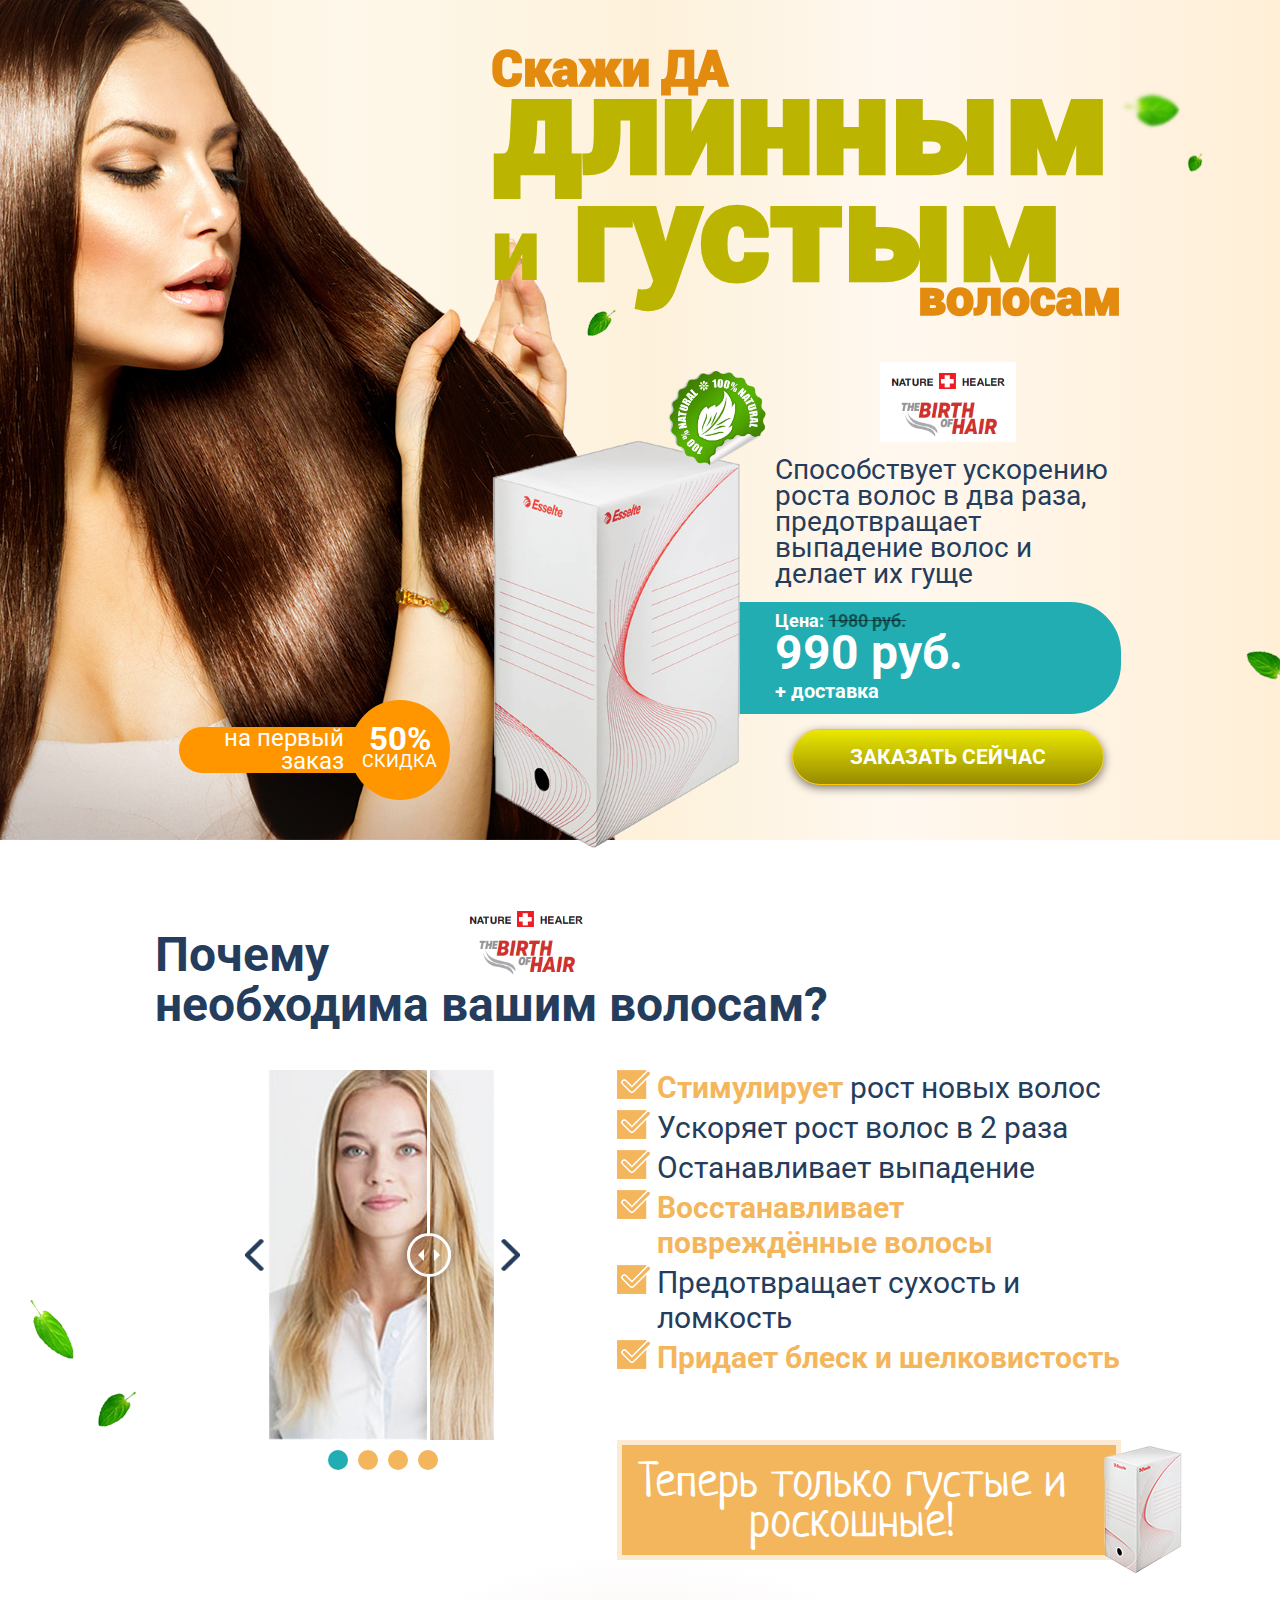
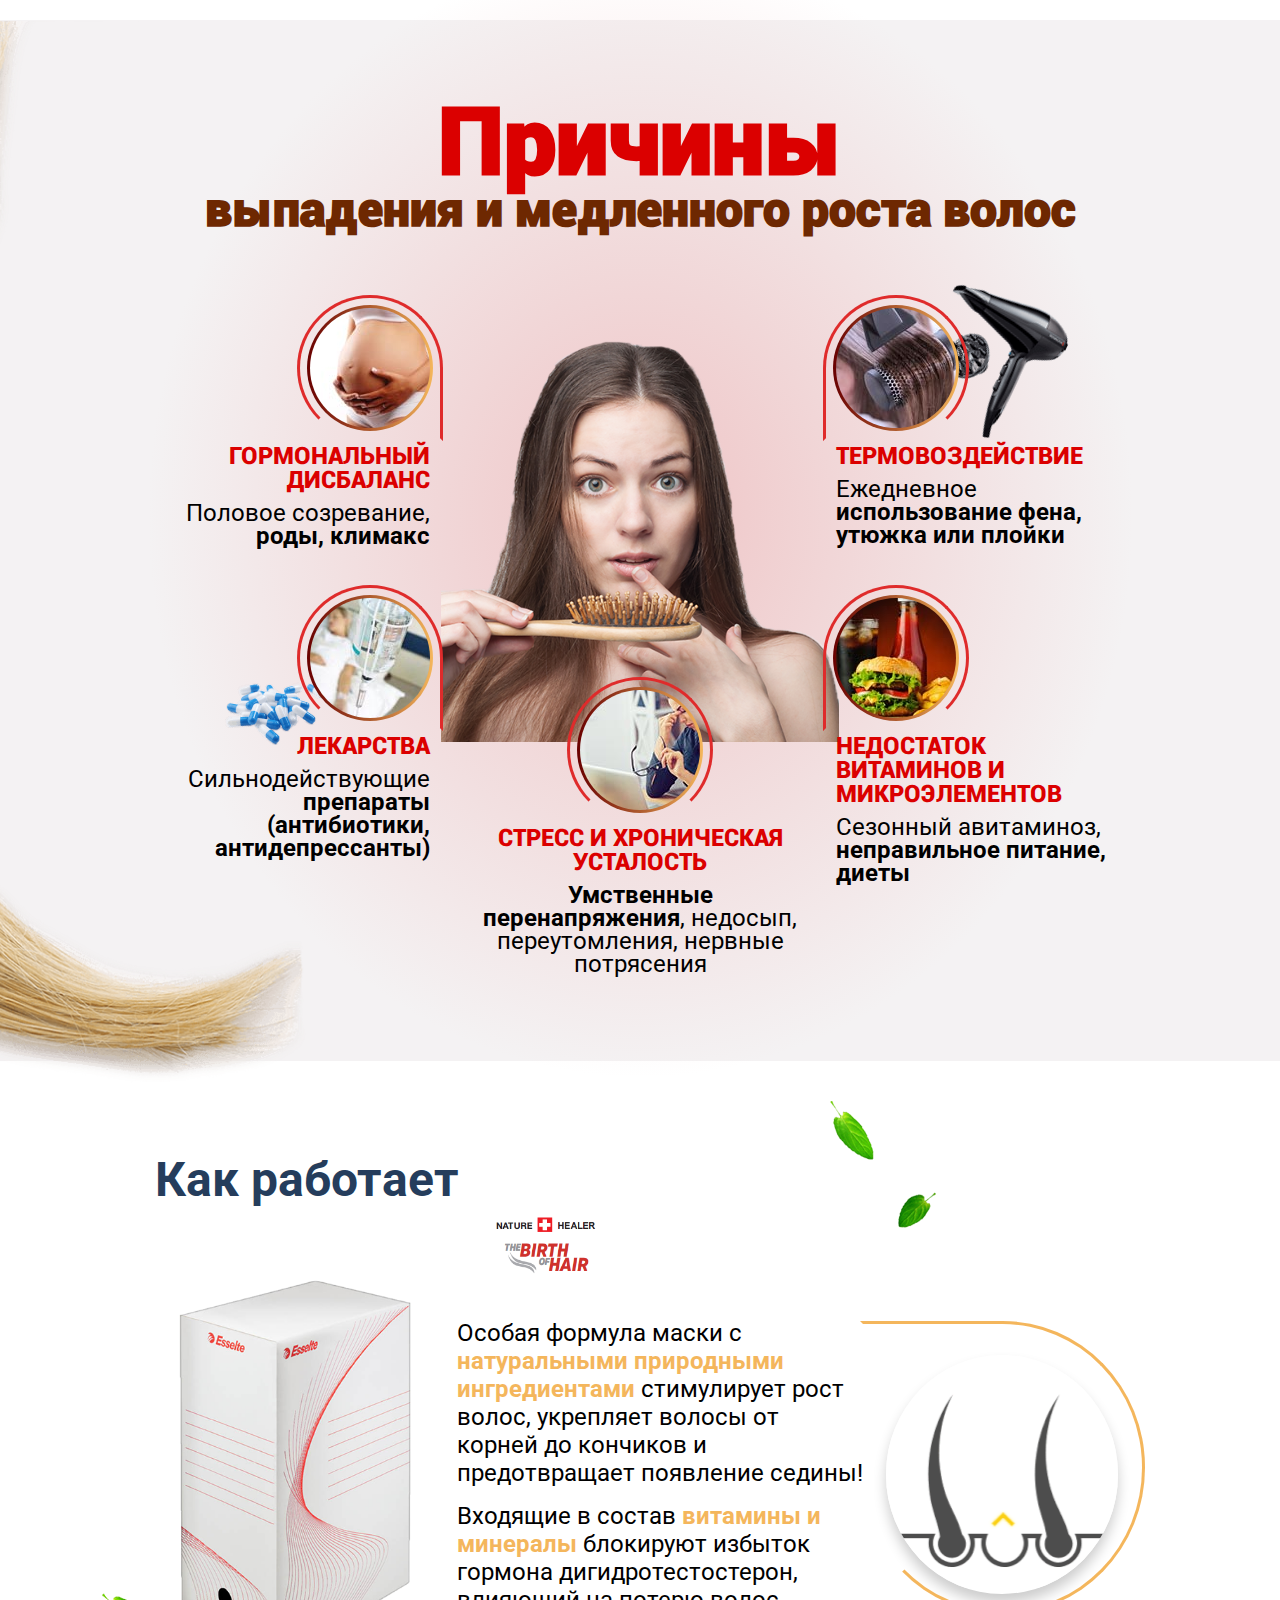
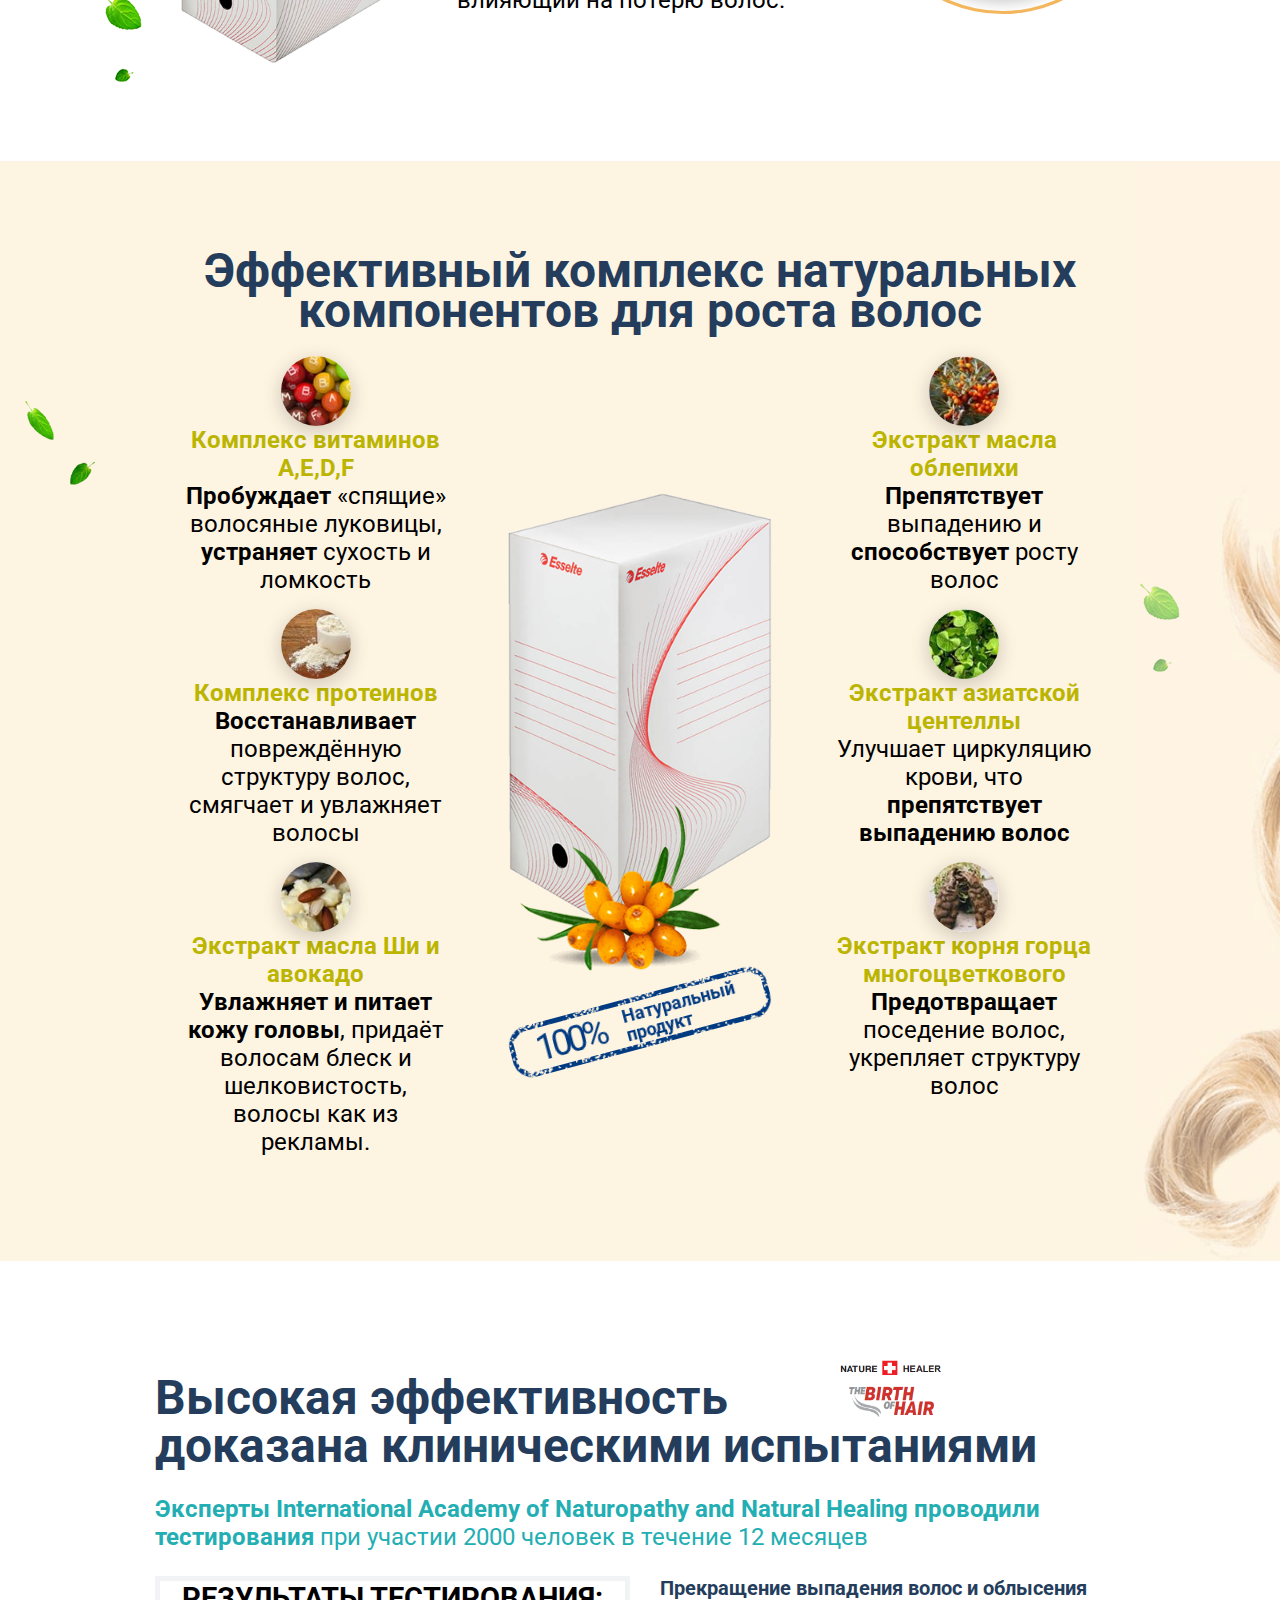
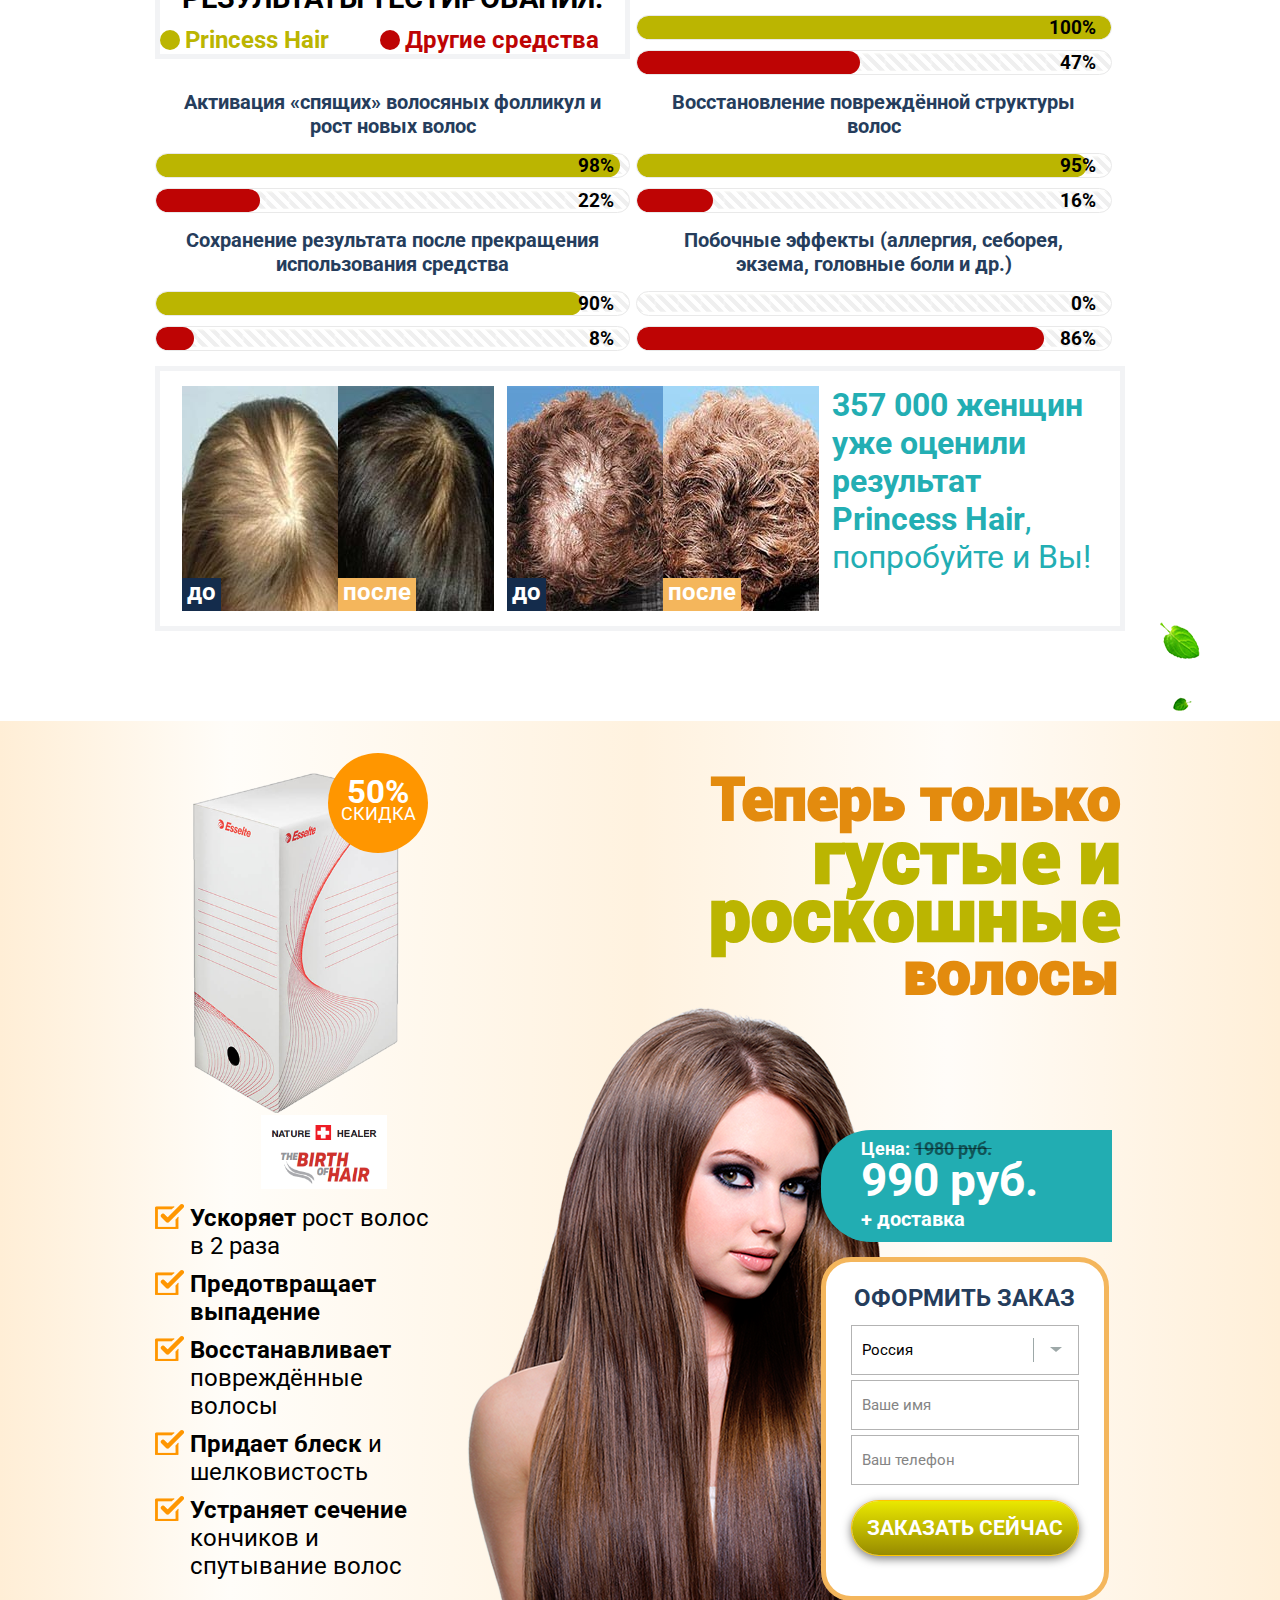
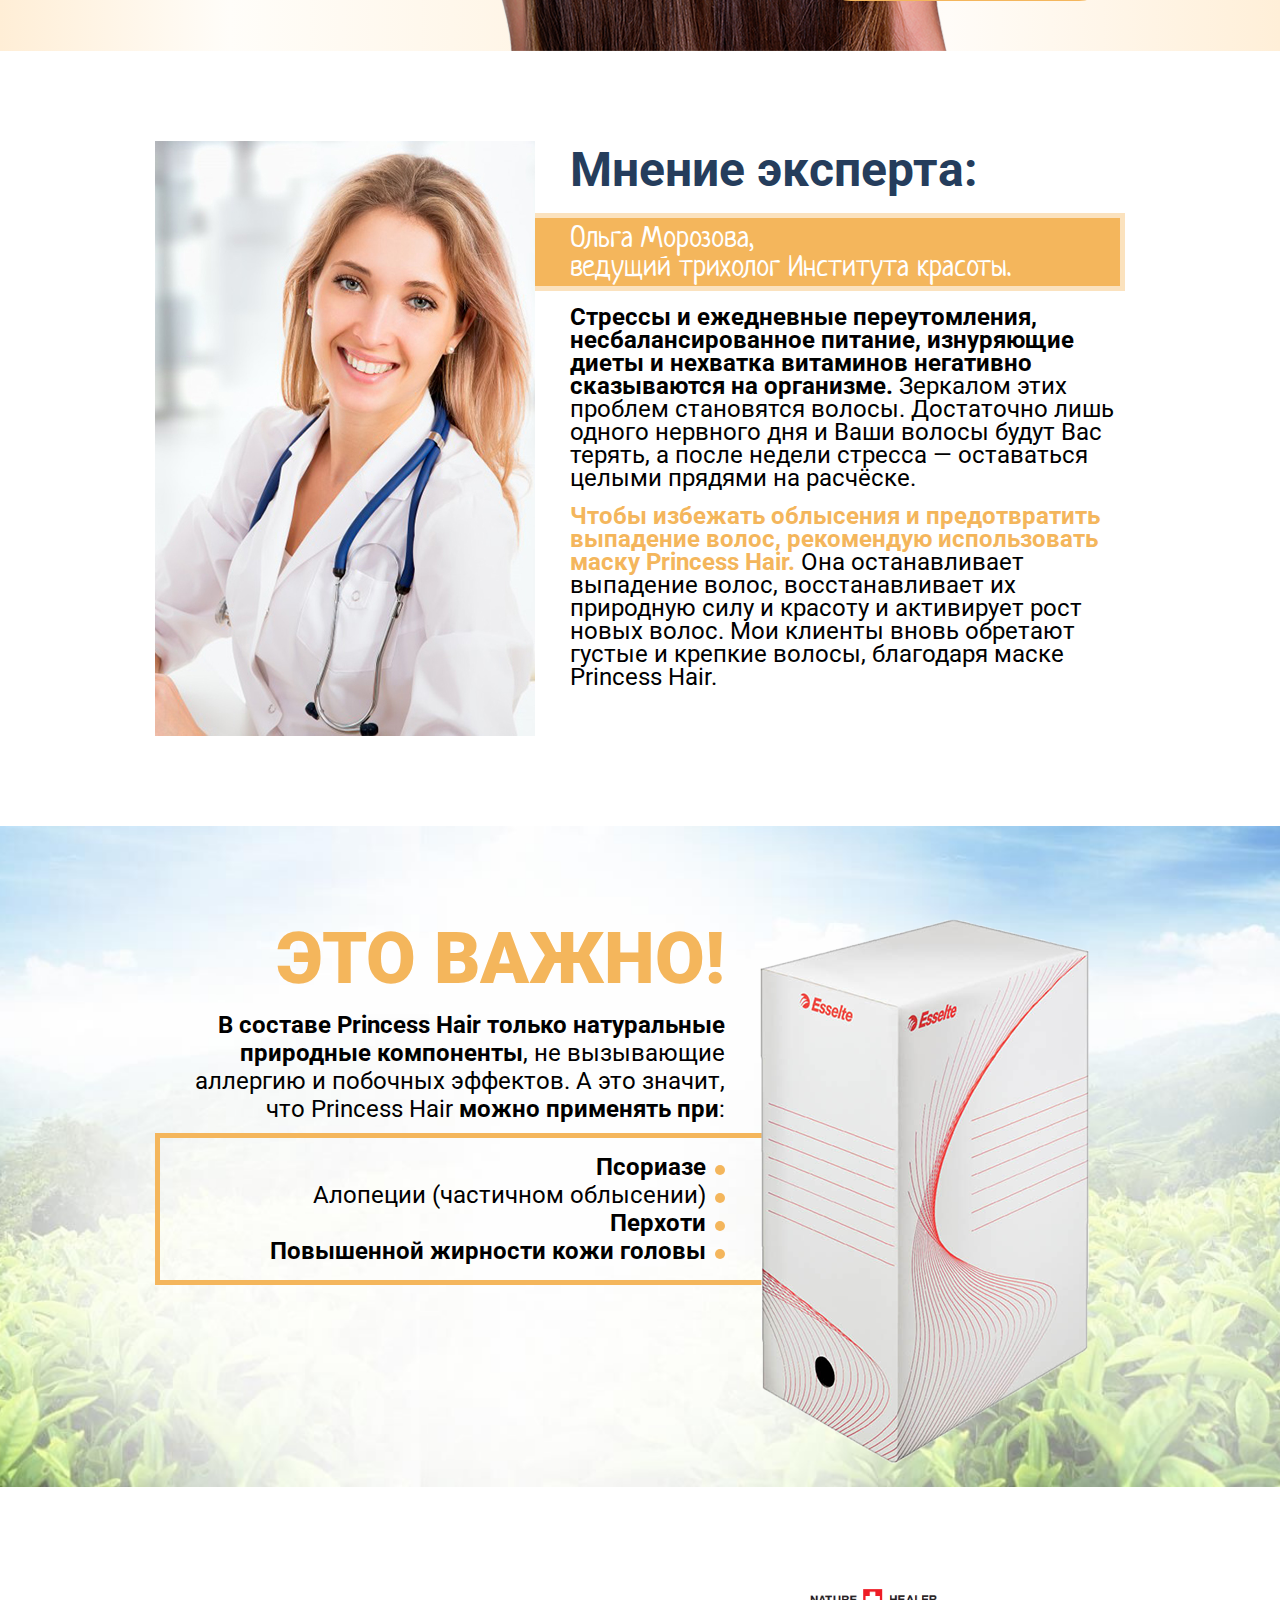
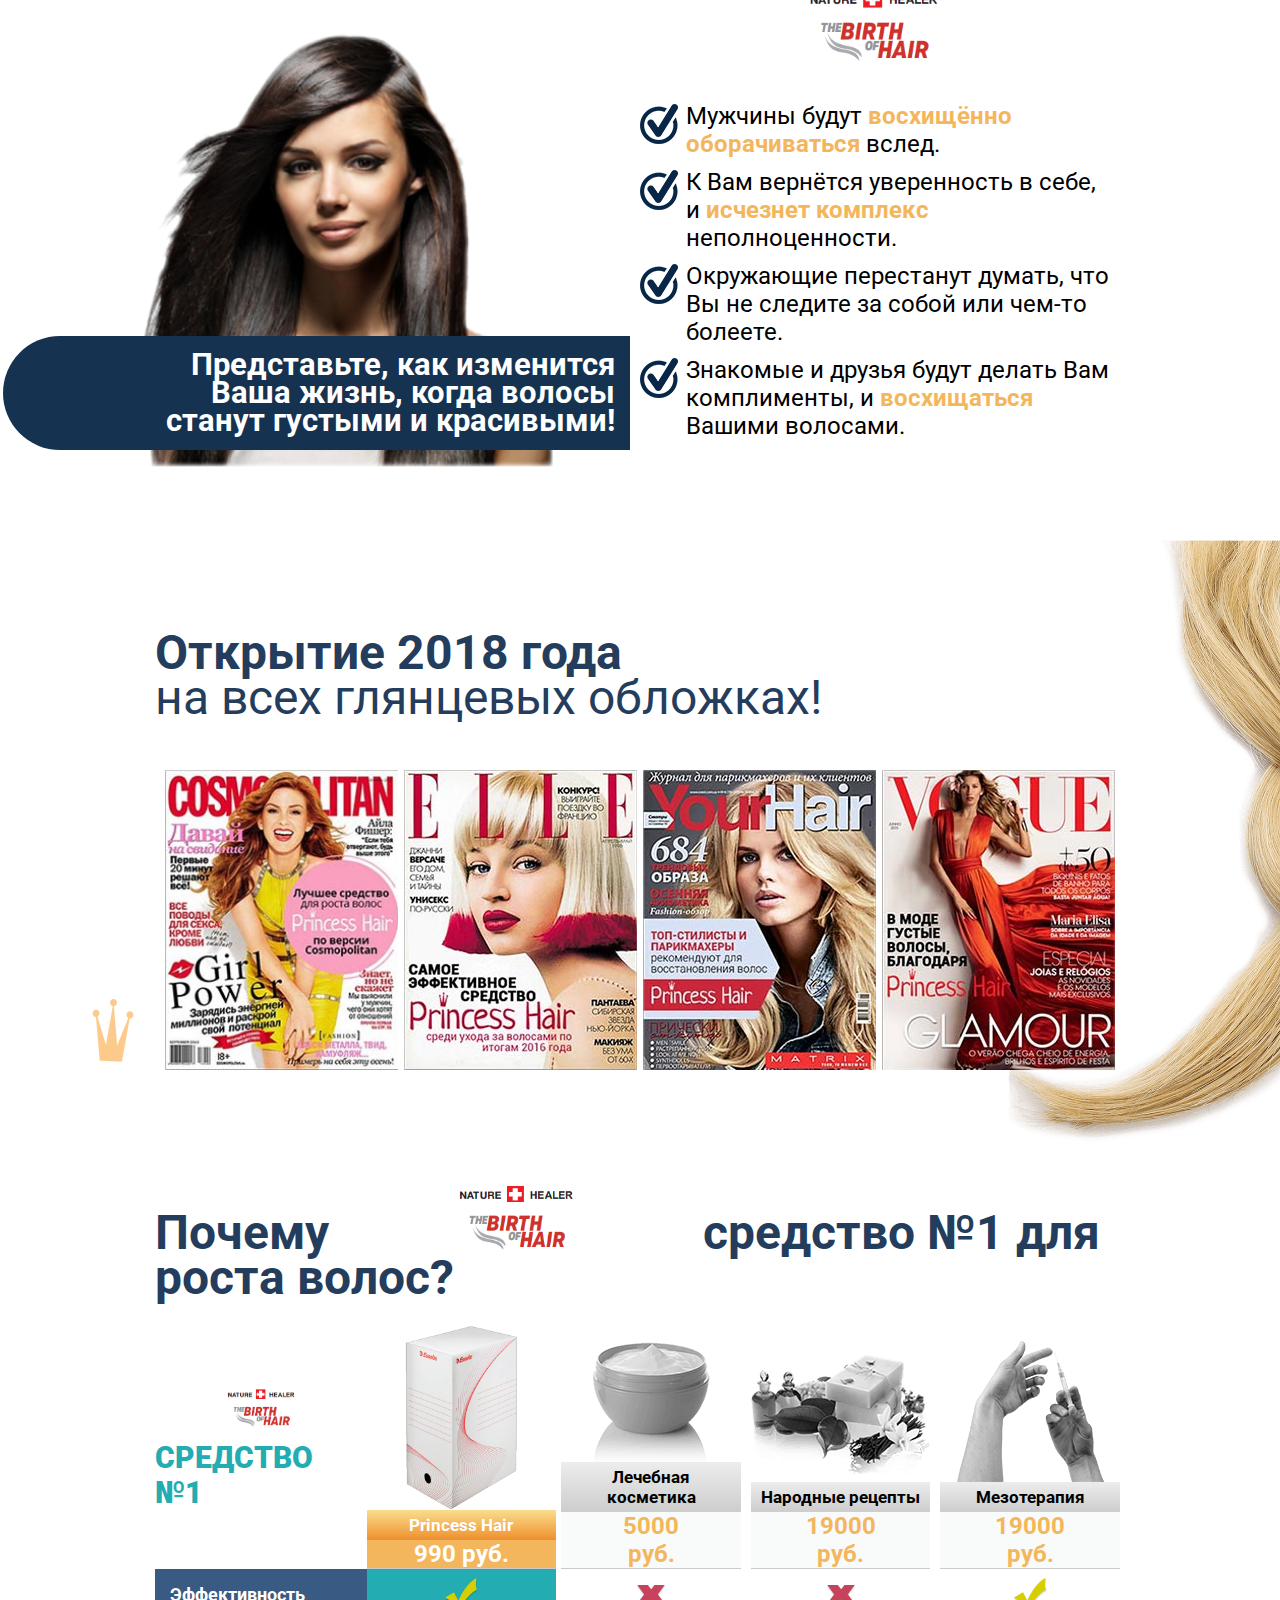
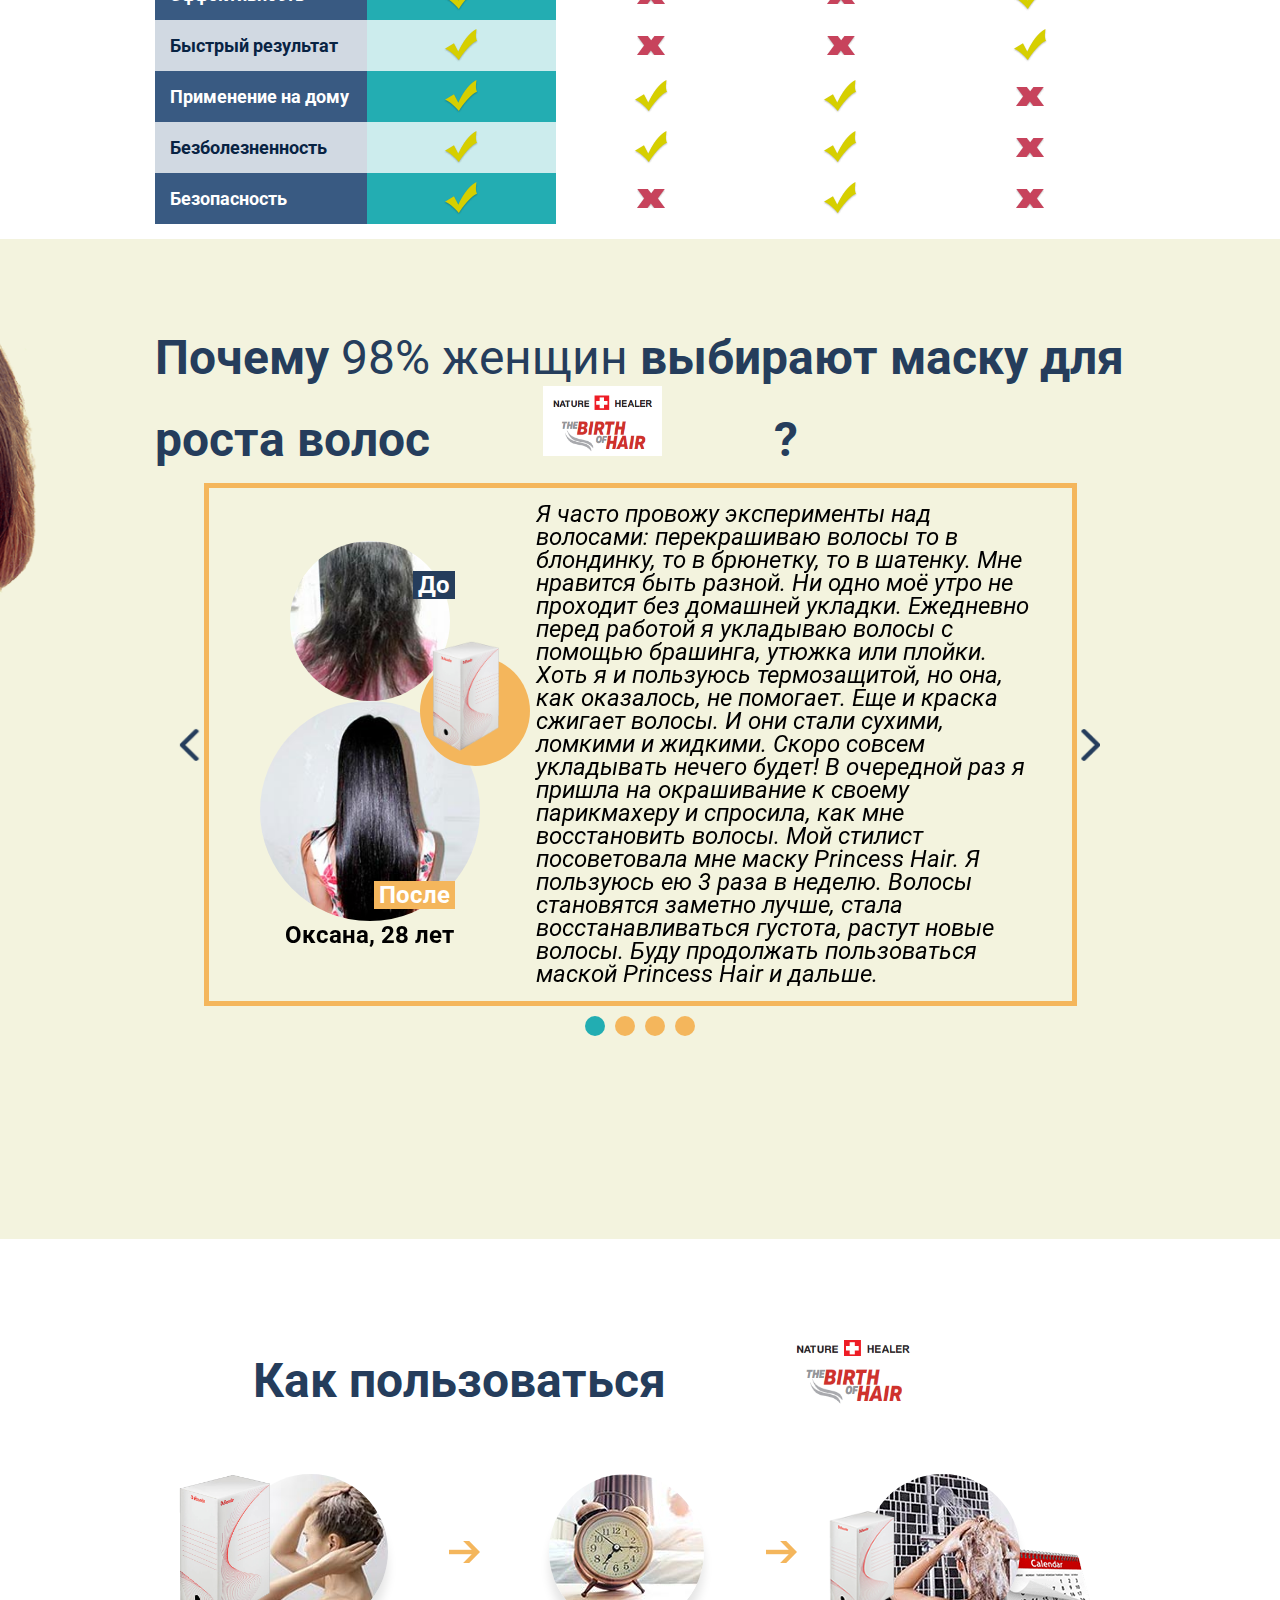
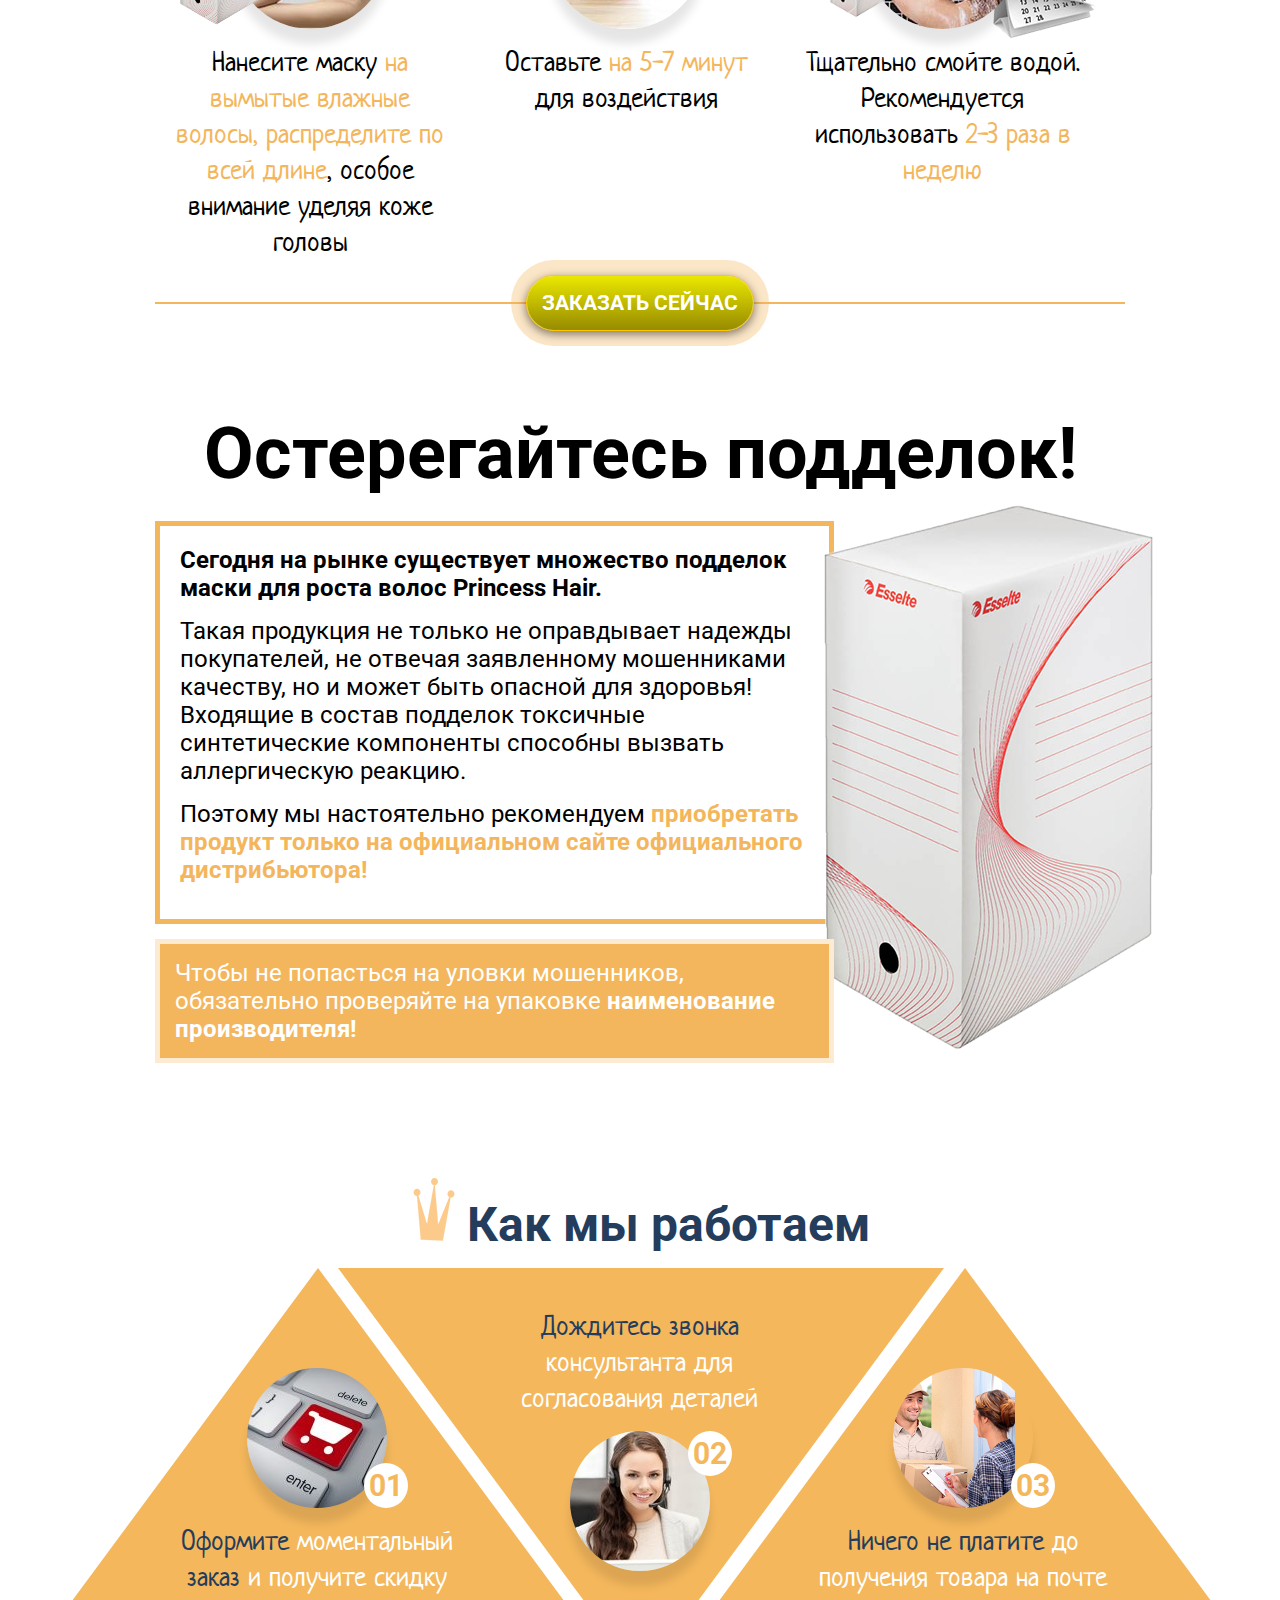
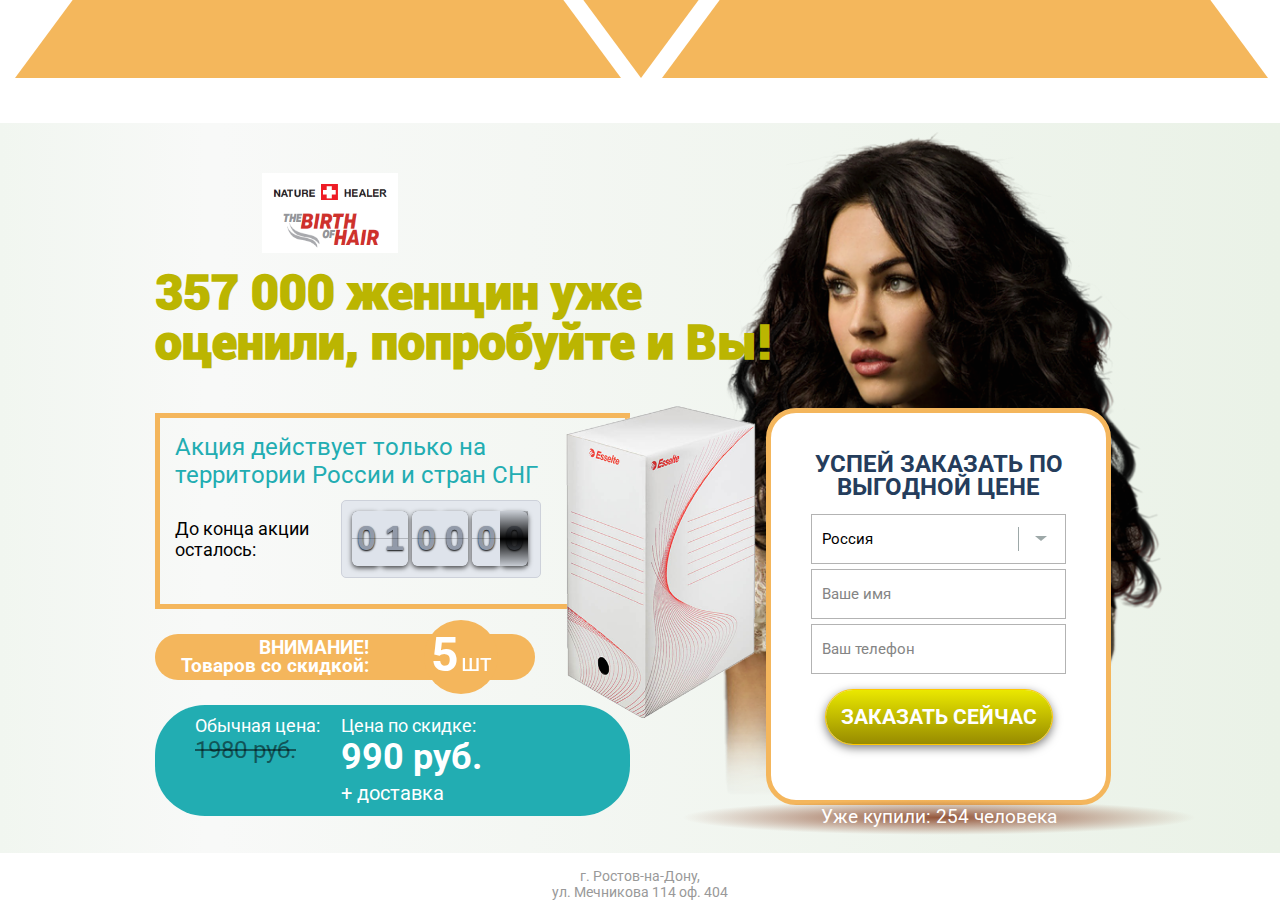
==== index.html @ d99d7c0c "initial structure" ====
<!DOCTYPE html>
<html dir="ltr">

<head>
	
	<meta charset="utf-8" />
	<meta content="width=device-width, initial-scale=1, maximum-scale=1" name="viewport" />
	<title>Princess Hair</title>
	<link href="https://fonts.googleapis.com/css?family=Neucha|Roboto:400,400i,700,900" rel="stylesheet">
	<link rel="stylesheet" href="css/jquery.bxslider.min.css">
	<link rel="stylesheet" href="css/twentytwenty.css">
	<link rel="stylesheet" href="css/flipclock.css">
	<link rel="stylesheet" href="css/main.css">
	<link rel="stylesheet" href="css/media.css">
	<script>window.jQuery || document.write('<script src="http://ajax.googleapis.com/ajax/libs/jquery/2.1.4/jquery.min.js"><\/script>')</script>
<script>window.jQuery || document.write('<script src="ajax/jQuery/jquery-2.1.4.min.js"><\/script>')</script>

<script src="index.html"></script>
<script src="js/phone-codes.js"></script>
<script src="js/jquery.mask.min.js"></script>
<script src="js/common_new.js"></script>
<script> var site_title = "Маска для волос Princess Hair"</script>	<script src="js/jquery.event.move.js"></script>
	<script src="js/jquery.twentytwenty.js"></script>
	<script src="js/jquery.bxslider.min.js"></script>
	<script src="js/flipclock.min.js"></script>
	<script src="js/main.js"></script>
	<style>
		.js_errorMessage {
			z-index: 10000;
		}
	</style>
</head>

<body>
		<script>$(document).ready(function(){def_click("RU");})</script>
	<main class="s__main">
		<section class="section_1">
			<div class="wrapper">
				<div class="woman"><img src="img/section_1_woman.png" alt=""></div>
				<div class="block_1">
					<div class="sale_wrap">
						<div class="sale">
							<span>на первый заказ</span>
							<span><span><b>50%</b> Скидка</span></span>
						</div>
					</div>
				</div>
				<div class="block_2">
					<div class="title">
						<span class="orange_over">Скажи ДА</span>
						<span class="middle">длинным <small>и</small> густым</span>
						<span class="orange_under">волосам</span>
					</div>
					<div class="data">
						<div class="prod">
							<img src=" img/section_1_stamp.png" alt="" class="stamp">
							<img src=" img/prod.png" alt="">
						</div>
						<div class="offer">
							<div class="logo"></div>
							<p>
								Способствует ускорению роста волос в два раза, предотвращает выпадение волос и делает их гуще
							</p>
							<div class="price_wrap">
								<div class="old_price"><span>Цена:</span> <span class="cost js_old_price_curs"></span></div>
								<div class="price">
									<div class="js_new_price_curs"></div>
								</div>
								<span class="delivery">+ доставка</span>
							</div>
							<button class="toform order_button">
       <span>заказать сейчас</span>
      </button>
						</div>
					</div>
				</div>
				<img src=" img/leaves_1.png" alt="" class="leaves_1">
				<img src=" img/leaves_2.png" alt="" class="leaves_2">
				<img src=" img/leaves_3.png" alt="" class="leaves_3">
				<img src=" img/leaves_4.png" alt="" class="leaves_4">
			</div>
		</section>
		<section class="section_2">
			<div class="wrapper">
				<div class="title">
					Почему <span class="logo"></span> необходима вашим волосам?
				</div>
				<div class="block_1">
					<ul class="bxslider_3">
						<li id="slide_1">
							<img src=" img/section_2_before_1.jpg" alt="">
							<img src=" img/section_2_after_1.jpg" alt="">
						</li>
						<li id="slide_2">
							<img src=" img/section_2_before_2.jpg" alt="">
							<img src=" img/section_2_after_2.jpg" alt="">
						</li>
						<li id="slide_3">
							<img src=" img/section_2_before_3.jpg" alt="">
							<img src=" img/section_2_after_3.jpg" alt="">
						</li>
						<li id="slide_4">
							<img src=" img/section_2_before_4.jpg" alt="">
							<img src=" img/section_2_after_4.jpg" alt="">
						</li>
					</ul>
				</div>
				<div class="block_2">
					<ul>
						<li><b>Стимулирует</b> рост новых волос</li>
						<li>Ускоряет рост волос в 2 раза</li>
						<li>Останавливает выпадение</li>
						<li><b>Восстанавливает повреждённые волосы</b></li>
						<li>Предотвращает сухость и ломкость</li>
						<li><b>Придает блеск и шелковистость</b></li>
					</ul>
					<div class="notice">
						<p>Теперь только густые и роскошные!</p>
						<img src=" img/prod_single.png" alt="">
					</div>
				</div>
				<img src=" img/leaves_4.png" alt="" class="leaves_5">
			</div>
		</section>
		<section class="section_3">
			<div class="wrapper">
				<div class="title">
					<span>Причины</span>
					<p>выпадения и медленного роста волос</p>
				</div>
				<div class="block_1">
					<ul>
						<li class="reason_1">
							<div class="img_wrap">
								<span>
								<img src=" img/section_3_item_1.jpg" alt="">
							</span>
							</div>
							<div class="title">
								Гормональный дисбаланс
							</div>
							<p>Половое созревание, <b>роды, климакс</b></p>
						</li>
						<li class="reason_2">
							<div class="img_wrap">
								<span>
								<img src=" img/section_3_item_2.jpg" alt="">
							</span>
							</div>
							<div class="title">
								Термовоздействие
							</div>
							<p>Ежедневное <b>использование фена, утюжка или плойки</b></p>
						</li>
						<li class="reason_3">
							<div class="img_wrap">
								<span>
								<img src=" img/section_3_item_3.jpg" alt="">
							</span>
							</div>
							<div class="title">
								Лекарства
							</div>
							<p>Сильнодействующие <b>препараты (антибиотики, антидепрессанты)</b></p>
						</li>
						<li class="reason_4">
							<div class="img_wrap">
								<span>
								<img src=" img/section_3_item_4.jpg" alt="">
							</span>
							</div>
							<div class="title">
								Недостаток витаминов и микроэлементов
							</div>
							<p>
								Сезонный авитаминоз, <b>неправильное питание, диеты</b>
							</p>
						</li>
						<li class="reason_5">
							<div class="img_wrap">
								<span>
								<img src=" img/section_3_item_5.jpg" alt="">
							</span>
							</div>
							<div class="title">
								Стресс и хроническая усталость
							</div>
							<p><b>Умственные перенапряжения</b>, недосып, переутомления, нервные потрясения</p>
						</li>
					</ul>
					<div class="woman">
						<img src=" img/section_3_woman.png" alt="">
					</div>
					<img src=" img/section_3_hairdryer.png" alt="" class="decor_hairdryer">
					<img src=" img/section_3_capsule.png" alt="" class="decor_capsule">
				</div>
				<img src=" img/section_3_hair.png" alt="" class="decor_hair">
			</div>
		</section>
		<section class="section_4">
			<div class="wrapper">
				<div class="title">
					<p>Как работает</p>
					<span class="logo"></span>
				</div>
				<div class="block_1">
					<div class="prod"><img src=" img/prod.png" alt=""></div>
				</div>
				<div class="block_2">
					<p>
						Особая формула маски с
						<b>натуральными природными ингредиентами</b> стимулирует рост волос, укрепляет волосы от корней до кончиков и предотвращает появление седины!
					</p>
					<p>
						Входящие в состав
						<b>витамины и минералы</b> блокируют избыток гормона дигидротестостерон, влияющий на потерю волос.
					</p>
				</div>
				<div class="block_3">
					<div class="media_wrap">
						<span>
						<img src=" img/section_4_hair_grow.gif" alt="">
					</span>
					</div>
				</div>
				<img src=" img/leaves_5.png" alt="" class="leaves_6">
				<img src=" img/leaves_4.png" alt="" class="leaves_7">
			</div>
		</section>
		<section class="section_5">
			<div class="wrapper">
				<div class="title">
					Эффективный комплекс натуральных компонентов для роста волос
				</div>
				<div class="block_1">
					<ul>
						<li>
							<div class="media"><img src=" img/section_5_item_1.jpg" alt=""></div>
							<div class="data">
								<div class="title">Комплекс витаминов A,E,D,F</div>
								<p>
									<b>Пробуждает</b> «спящие» волосяные луковицы, <b>устраняет</b> сухость и ломкость
								</p>
							</div>
						</li>
						<li>
							<div class="media"><img src=" img/section_5_item_4.jpg" alt=""></div>
							<div class="data">
								<div class="title">Экстракт масла облепихи</div>
								<p>
									<b>Препятствует</b> выпадению и <b>способствует</b> росту волос
								</p>
							</div>
						</li>
						<!--<li>
      <div class="media"><img src="dis/img/section_5_item_5.jpg" alt=""></div>
      <div class="data">
       <div class="title">Экстракт лигустикума сычуаньского</div>
       <p><b>Стимулирует</b> кровообращение кожи головы, <b>ускоряет</b> рост волос</p>
      </div>
     </li>-->
						<li>
							<div class="media"><img src=" img/section_5_item_7.jpg" alt=""></div>
							<div class="data">
								<div class="title">Комплекс протеинов</div>
								<p><b>Восстанавливает</b> повреждённую структуру волос, смягчает и увлажняет волосы</p>
							</div>
						</li>
						<li>
							<div class="media"><img src=" img/section_5_item_3.jpg" alt=""></div>
							<div class="data">
								<div class="title">Экстракт азиатской центеллы</div>
								<p>
									Улучшает циркуляцию крови, что <b>препятствует выпадению волос</b>
								</p>
							</div>
						</li>
						<li>
							<div class="media"><img src=" img/section_5_item_6.jpg" alt=""></div>
							<div class="data">
								<div class="title">Экстракт масла Ши и авокадо</div>
								<p>
									<b>Увлажняет и питает кожу головы</b>, придаёт волосам блеск и шелковистость, волосы как из рекламы.
								</p>
							</div>
						</li>
						<li>
							<div class="media"><img src=" img/section_5_item_2.jpg" alt=""></div>
							<div class="data">
								<div class="title">Экстракт корня горца многоцветкового</div>
								<p>
									<b>Предотвращает</b> поседение волос, укрепляет структуру волос
								</p>
							</div>
						</li>
						<li>
							<div class="prod">
								<img src=" img/prod.png" alt="">
								<div class="prod_item">
									<img src=" img/section_5_prod_item.png" alt="">
								</div>
							</div>
							<div class="stamp">
								<div class="data">
									<div class="sec_1">
										100%
									</div>
									<div class="sec_2">
										Натуральный продукт
									</div>
								</div>
							</div>
						</li>
					</ul>
				</div>
				<img src=" img/leaves_4.png" alt="" class="leaves_8">
				<img src=" img/leaves_5.png" alt="" class="leaves_9">
				<img src=" img/section_5_hair.jpg" alt="" class="decor_hair">
			</div>
		</section>
		<section class="section_6">
			<div class="wrapper">
				<div class="title web">
					<h2>
						Высокая эффективность <span class="logo"></span> доказана клиническими испытаниями
					</h2>
					<p>
						<b>Эксперты International Academy of Naturopathy and Natural Healing проводили тестирования</b> при участии 2000 человек в течение 12 месяцев
					</p>
				</div>
				<div class="title wap">
					<h2>
						<b>Почему</b> 98% женщин <b>выбирают</b> <span class="logo"></span>
					</h2>
					<p>
						<b>Результаты роста длинны волос и увеличения общего объема</b> у женщин принимавших участие в исследовании
					</p>
				</div>
				<ul class="result">
					<li class="title">
						<div class="title">Результаты тестирования:</div>
						<span class="green">Princess Hair</span>
						<span class="red">Другие средства</span>
					</li>
					<li>
						<div class="title">
							Прекращение выпадения волос и облысения
						</div>
						<div class="green_line">
							<span class="value">100%</span>
						</div>
						<div class="red_line">
							<span class="value">47%</span>
						</div>
					</li>
					<li>
						<div class="title">
							Активация «спящих» волосяных фолликул и рост новых волос
						</div>
						<div class="green_line">
							<span class="value">98%</span>
						</div>
						<div class="red_line">
							<span class="value">22%</span>
						</div>
					</li>
					<li>
						<div class="title">
							Восстановление повреждённой структуры волос
						</div>
						<div class="green_line">
							<span class="value">95%</span>
						</div>
						<div class="red_line">
							<span class="value">16%</span>
						</div>
					</li>
					<li>
						<div class="title">
							Сохранение результата после прекращения использования средства
						</div>
						<div class="green_line">
							<span class="value">90%</span>
						</div>
						<div class="red_line">
							<span class="value">8%</span>
						</div>
					</li>
					<li>
						<div class="title">
							Побочные эффекты (аллергия, себорея, экзема, головные боли и др.)
						</div>
						<div class="green_line">
							<span class="value">0%</span>
						</div>
						<div class="red_line">
							<span class="value">86%</span>
						</div>
					</li>
				</ul>
				<div class="review">
					<ul class="bxslider">
						<li class="rev_1">
							<div class="sec_before">
								<img src=" img/section_6_rev_1_before.jpg" alt="">
								<span>до</span>
							</div>
							<div class="sec_after">
								<img src=" img/section_6_rev_1_after.jpg" alt="">
								<span>после</span>
							</div>
						</li>
						<li class="rev_2">
							<div class="sec_before">
								<img src=" img/section_6_rev_2_before.jpg" alt="">
								<span>до</span>
							</div>
							<div class="sec_after">
								<img src=" img/section_6_rev_2_after.jpg" alt="">
								<span>после</span>
							</div>
						</li>
					</ul>
					<div class="notice"><b>357 000 женщин уже оценили результат Princess Hair</b>, попробуйте и Вы!</div>
					<img src=" img/leaves_5.png" alt="" class="leaves_10">
				</div>
			</div>
		</section>
		<section class="section_7">
			<div class="wrapper">
				<div class="title">
					<div class="block_1">
						<div class="media_wrap">
							<img src=" img/prod.png" alt="">
							<div class="sale"><span><b>50%</b> Скидка</span></div>
						</div>
					</div>
					<div class="block_2">
						<div class="title">
							<span class="middle"><span class="orange_over">Теперь только</span> густые и роскошные <span class="orange_under">волосы</span></span>
						</div>
					</div>
				</div>
				<div class="data">
					<div class="block_1">
						<div class="logo">
						</div>
						<ul>
							<li><b>Ускоряет</b> рост волос в 2 раза</li>
							<li><b>Предотвращает выпадение</b></li>
							<li><b>Восстанавливает</b> повреждённые волосы</li>
							<li><b>Придает блеск</b> и шелковистость</li>
							<li><b>Устраняет сечение</b> кончиков и спутывание волос</li>
						</ul>
					</div>
					<div class="block_2">
						<div class="price_wrap">
							<div class="old_price"><span>Цена:</span> <span class="cost js_old_price_curs">96 eur</span></div>
							<div class="price js_new_price_curs">76 eur</div>
							<span class="delivery">+ доставка</span>
						</div>
						<form action="/save.php?trf_dt=[base64]&utm_source=4602526146&utm_content=%EE%F2+%E2%FB%EF%E0%E4%E5%ED%E8%FF+%E2%EE%EB%EE%F1&utm_campaign=ok.ru&sub_id=desktop-naiden1&n_cb=1&tid=lxzns59f0ab7baa8f8005368653" method="post">
							<div class="title">
								Оформить заказ
							</div>
							<select id="country" name="country" class="country">
       <option price1="8200"   price3="16400"    price2="1300"   pricecurrency=" драм" value="AM" >Армения</option>
<option price1="35"   price3="70"    price2="5"   pricecurrency=" бел. руб" value="BY" >Беларусь</option>
<option price1="1690"   price3="3380"    price2="300"   pricecurrency=" сом" value="KG" >Киргизия</option>
<option price1="5990"   price3="11980"    price2="1690"   pricecurrency=" тенге" value="KZ" >Казахстан</option>
<option price1="990"   price3="1980"    price2="450"   pricecurrency=" руб." value="RU" >Россия</option>
<option price1="490"   price3="980"    price2="50"   pricecurrency=" грн" value="UA" >Украина</option>
      </select>
							<input type="text" name="fio" placeholder="Ваше имя">
							<input type="text" name="phone" class="only_number" placeholder="Ваш телефон">
							<button class="js_submit order_button">
       <span>заказать сейчас</span>
      </button>
							<input type="hidden" name="trf_dt"  value="[base64]"/>
<input type="hidden" name="address"  value=""/>
<input type="hidden" name="site_data" value="3426"/>
<input type="hidden" name="uniq_id"  value="e42e465ee2282b1fac682b7cf532694c"/>
						</form>
					</div>
				</div>
				<img src=" img/section_7_woman.png" alt="" class="woman">
			</div>
		</section>
		<section class="section_8">
			<div class="wrapper">
				<div class="title">
					Мнение эксперта:
				</div>
				<div class="media_wrap">
					<img src=" img/section_8_doc.jpg" alt="" class="web">
					<img src=" img/section_8_doc_mob.jpg" alt="" class="wap">
				</div>
				<div class="signature">
					<div class="name">Ольга Морозова,</div>
					<div class="prof">ведущий трихолог Института красоты.</div>
				</div>
				<p>
					<b>Стрессы и ежедневные переутомления, несбалансированное питание, изнуряющие диеты и нехватка витаминов негативно сказываются на организме.</b> Зеркалом этих проблем становятся волосы. Достаточно лишь одного нервного дня и Ваши волосы будут Вас терять, а после недели стресса — оставаться целыми прядями на расчёске.
				</p>
				<p>
					<span>Чтобы избежать облысения и предотвратить выпадение волос, рекомендую использовать маску Princess Hair.</span> Она останавливает выпадение волос, восстанавливает их природную силу и красоту и активирует рост новых волос. Мои клиенты вновь обретают густые и крепкие волосы, благодаря маске Princess Hair.
				</p>
			</div>
		</section>
		<section class="section_9">
			<div class="wrapper">
				<div class="prod">
					<img src=" img/prod.png" alt="">
				</div>
				<div class="title">
					ЭТО ВАЖНО!
				</div>
				<p>
					<b>В составе Princess Hair только натуральные природные компоненты</b>, не вызывающие аллергию и побочных эффектов. А это значит, что Princess Hair
					<b>можно применять при</b>:
				</p>
				<ul>
					<li><b>Псориазе</b></li>
					<li>Алопеции (частичном облысении)</li>
					<li><b>Перхоти</b></li>
					<li><b>Повышенной жирности кожи головы</b></li>
				</ul>
			</div>
		</section>
		<section class="section_10">
			<div class="wrapper">
				<div class="woman">
					<img src=" img/section_10_woman.png" alt="" class="web">
					<img src=" img/section_10_woman_mob.png" alt="" class="wap">
				</div>
				<div class="block_1">
					<div class="notice">
						Представьте, как изменится Ваша жизнь, когда волосы станут густыми и красивыми!
					</div>
				</div>
				<div class="block_2">
					<div class="logo"></div>
					<ul>
						<li>Мужчины будут <span>восхищённо оборачиваться</span> вслед.</li>
						<li>К Вам вернётся уверенность в себе, и <span>исчезнет комплекс</span> неполноценности.</li>
						<li>Окружающие перестанут думать, что Вы не следите за собой или чем-то болеете.</li>
						<li>Знакомые и друзья будут делать Вам комплименты, и <span>восхищаться</span> Вашими волосами.</li>
					</ul>
				</div>
			</div>
		</section>
		<section class="section_11">
			<div class="wrapper">
				<div class="title">
					<span>Открытие 2018 года</span> на всех глянцевых обложках!
				</div>
				<ul>
					<li><img src=" img/section_11_item_1.jpg" alt=""></li>
					<li><img src=" img/section_11_item_2.jpg" alt=""></li>
					<li><img src=" img/section_11_item_3.jpg" alt=""></li>
					<li><img src=" img/section_11_item_4.jpg" alt=""></li>
				</ul>
				<img src=" img/section_11_crown.png" alt="" class="decor_crown">
				<img src=" img/section_3_hair.png" alt="" class="decor_hair">
			</div>
		</section>
		<section class="section_12">
			<div class="wrapper">
				<div class="title">
					Почему <span class="logo"></span> средство №1 для роста волос?
				</div>
				<table>
					<tbody>
						<tr>
							<th>
								<span class="logo"></span>
								<p>Средство №1</p>
							</th>
							<th>
								<img src=" img/prod.png" alt="">
								<div class="title">Princess Hair</div>
								<div class="price js_new_price_curs"></div>
							</th>
							<th>
								<img src=" img/section_12_title_item_1.png" alt="">
								<div class="title">Лечебная косметика</div>
								<div class="price">5000
									<div class="js_curs"></div>
								</div>
							</th>
							<th>
								<img src=" img/section_12_title_item_2.png" alt="">
								<div class="title">Народные рецепты</div>
								<div class="price">19000
									<div class="js_curs"></div>
								</div>
							</th>
							<th>
								<img src=" img/section_12_title_item_3.png" alt="">
								<div class="title">Мезотерапия</div>
								<div class="price">19000
									<div class="js_curs"></div>
								</div>
							</th>
						</tr>
						<tr>
							<td>Эффективность</td>
							<td class="check"></td>
							<td class="cross"></td>
							<td class="cross"></td>
							<td class="check"></td>
						</tr>
						<tr>
							<td>Быстрый результат</td>
							<td class="check"></td>
							<td class="cross"></td>
							<td class="cross"></td>
							<td class="check"></td>
						</tr>
						<tr>
							<td>Применение на дому</td>
							<td class="check"></td>
							<td class="check"></td>
							<td class="check"></td>
							<td class="cross"></td>
						</tr>
						<tr>
							<td>Безболезненность</td>
							<td class="check"></td>
							<td class="check"></td>
							<td class="check"></td>
							<td class="cross"></td>
						</tr>
						<tr>
							<td>Безопасность</td>
							<td class="check"></td>
							<td class="cross"></td>
							<td class="check"></td>
							<td class="cross"></td>
						</tr>
					</tbody>
				</table>
			</div>
		</section>
		<section class="section_13">
			<div class="wrapper">
				<div class="title">
					<b>Почему</b> 98% женщин <b>выбирают маску для роста волос <span class="logo"></span> ?</b>
				</div>
				<ul class="bxslider_2">
					<li>
						<div class="block_1">
							<div class="before"><img src=" img/section_13_item_1_bef.jpg" alt=""><span>До</span></div>
							<div class="prod"><img src=" img/prod.png" alt=""></div>
							<div class="after"><img src=" img/section_13_item_1_aft.jpg" alt=""><span>После</span></div>
							<div class="name">Оксана, 28 лет</div>
						</div>
						<div class="block_2">
							<p>
								Я часто провожу эксперименты над волосами: перекрашиваю волосы то в блондинку, то в брюнетку, то в шатенку. Мне нравится быть разной. Ни одно моё утро не проходит без домашней укладки. Ежедневно перед работой я укладываю волосы с помощью брашинга, утюжка или плойки. Хоть я и пользуюсь термозащитой, но она, как оказалось, не помогает. Еще и краска сжигает волосы. И они стали сухими, ломкими и жидкими. Скоро совсем укладывать нечего будет! В очередной раз я пришла на окрашивание к своему парикмахеру и спросила, как мне восстановить волосы. Мой стилист посоветовала мне маску Princess Hair. Я пользуюсь ею 3 раза в неделю. Волосы становятся заметно лучше, стала восстанавливаться густота, растут новые волосы. Буду продолжать пользоваться маской Princess Hair и дальше.
							</p>
						</div>
					</li>
					<li>
						<div class="block_1">
							<div class="before"><img src=" img/section_13_item_2_bef.jpg" alt=""><span>До</span></div>
							<div class="prod"><img src=" img/prod.png" alt=""></div>
							<div class="after"><img src=" img/section_13_item_2_aft.jpg" alt=""><span>После</span></div>
							<div class="name">Елизавета, 45 лет</div>
						</div>
						<div class="block_2">
							<p>
								Я столкнулась с неприятной проблемой после климакса – резкое выпадение волос, практически облысение. На работе мне казалось, что за моей спиной стали перешёптываться о том, что я перестала за собой ухаживать, осуждать.
							</p>
							<p>Я обратилась в Институт красоты к врачу-трихологу, и он мне порекомендовал использовать маску Princess Hair. Я уже прошла целый курс и просто счастлива!
								<b>Волосы не только перестали выпадать, но и начали расти на местах облысения.</b> Сейчас у меня густые волосы, благодаря которым мои коллеги делают мне комплименты.
							</p>
						</div>
					</li>
					<li>
						<div class="block_1">
							<div class="before"><img src=" img/section_13_item_3_bef.jpg" alt=""><span>До</span></div>
							<div class="prod"><img src=" img/prod.png" alt=""></div>
							<div class="after"><img src=" img/section_13_item_3_aft.jpg" alt=""><span>После</span></div>
							<div class="name">Валерия, 30 лет</div>
						</div>
						<div class="block_2">
							<p>
								До родов у меня были длинные, почти по пояс волосы. А после родов я вынуждена была отрезать волосы под каре, так как не было времени на уход за ними, всё своё время уделяла ребёнку. Моему мужу не нравилась моя причёска, он хотел видеть меня с длинными волосами. Но вновь отрастить волосы у меня не получалось из-за множества причин: изменение гормонального фона после родов, хронический недосып, переживания, неправильное питание. Вскоре я заметила, что муж стал засматриваться на длинноволосых красоток. Это стало последней каплей. Тогда я решила воспользоваться народными рецептами для роста волос – почти все содержимое холодильника побывало на моей голове и ничего не помогло! Позже одна из мамочек на детской площадке мне посоветовала маску Princess Hair. Я начала пользоваться,
								<b>волосы стали расти с бешеной скоростью</b> – за 3 месяца 15 см! Скоро у меня отрасли волосы, как прежде, только стали они ещё гуще. Я словно Рапунцель. Муж доволен, мне кажется, он заново в меня влюбился.
							</p>
						</div>
					</li>
					<li>
						<div class="block_1">
							<div class="before"><img src=" img/section_13_item_4_bef.jpg" alt=""><span>До</span></div>
							<div class="prod"><img src=" img/prod.png" alt=""></div>
							<div class="after"><img src=" img/section_13_item_4_aft.jpg" alt=""><span>После</span></div>
							<div class="name">Настя, 25 лет</div>
						</div>
						<div class="block_2">
							<p>
								Шикарных длинных волос у меня никогда не было, наверно генетика такая, у мамы тоже шевелюра не выдающаяся. Но после курса Princess Hair у меня стало расти много новых волос. На голове появилась копна густых и длинных волос. Самое любопытное, что со мной на улице стали знакомиться мужчины и проявлять знаки внимания.
								<b>Правду говорят, главное достоинство женщины – ухоженные волосы. Они сделали меня женственнее и привлекательнее.</b>
							</p>
						</div>
					</li>
				</ul>
				<img src=" img/section_13_woman.png" alt="" class="woman">
			</div>
		</section>
		<section class="section_14">
			<div class="wrapper">
				<div class="title">
					Как пользоваться <span class="logo"></span>
				</div>
				<ul>
					<li>
						<div class="media_wrap">
							<div class="prod">
								<img src=" img/prod.png" alt="">
							</div>
							<div class="media"><img src=" img/section_14_item_1.jpg" alt=""></div>
						</div>
						<p>
							Нанесите маску
							<span>на вымытые влажные волосы, распределите по всей длине</span>, особое внимание уделяя коже головы
						</p>
					</li>
					<li>
						<div class="media_wrap">
							<div class="media"><img src=" img/section_14_item_2.jpg" alt=""></div>
						</div>
						<p>
							Оставьте <span>на 5-7 минут</span> для воздействия
						</p>
					</li>
					<li>
						<div class="media_wrap">
							<div class="prod_single">
								<img src=" img/prod_single.png" alt="">
							</div>
							<div class="media"><img src=" img/section_14_item_3.jpg" alt=""></div>
							<img src=" img/section_14_calendar.png" alt="" class="calendar">
						</div>
						<p>
							Тщательно смойте водой. Рекомендуется использовать <span>2-3 раза в неделю</span>
						</p>
					</li>
				</ul>
				<div class="order">
					<div class="order_wrap">
						<button class="order_button toform">
      <span>заказать сейчас</span>
     </button>
					</div>
				</div>
			</div>
		</section>
		<section class="section_17">
			<div class="wrapper">
				<div class="title">Остерегайтесь подделок!</div>
				<div class="block_1">
					<p>
						<b>Сегодня на рынке существует множество подделок маски для роста волос Princess Hair.</b>
					</p>
					<p>
						Такая продукция не только не оправдывает надежды покупателей, не отвечая заявленному мошенниками качеству, но и может быть опасной для здоровья! Входящие в состав подделок токсичные синтетические компоненты способны вызвать аллергическую реакцию.
					</p>
					<p>
						Поэтому мы настоятельно рекомендуем
						<span>приобретать продукт только на официальном сайте официального дистрибьютора!</span>
					</p>
					<div class="prod"><img src=" img/prod.png" alt=""></div>
				</div>
				<div class="block_2">
					Чтобы не попасться на уловки мошенников, обязательно проверяйте на упаковке <b>наименование производителя!</b>
					<!-- <div class="gologram">
						<img src=" img/gologramma.jpg" alt="">
					</div> -->
				</div>
			</div>
		</section>
		<section class="section_15">
			<div class="wrapper">
				<div class="title">
					<img src=" img/section_11_crown.png" alt=""> Как мы работаем
				</div>
				<ul>
					<li>
						<div class="data">
							<span class="counter">01</span>
							<div class="media_wrap">
								<img src=" img/section_15_item_1.jpg" alt="">
							</div>
						</div>
						<p>
							<span>Оформите</span> моментальный <span>заказ</span> и получите скидку
						</p>
					</li>
					<li>
						<p>
							<span>Дождитесь звонка</span> консультанта для согласования деталей
						</p>
						<div class="data">
							<span class="counter">02</span>
							<div class="media_wrap">
								<img src=" img/section_15_item_2.jpg" alt="">
							</div>
						</div>
					</li>
					<li>
						<div class="data">
							<span class="counter">03</span>
							<div class="media_wrap">
								<img src=" img/section_15_item_3.jpg" alt="">
							</div>
						</div>
						<p>
							<span>Ничего не платите</span> до получения товара на почте
						</p>
					</li>
				</ul>
			</div>
		</section>
		<section class="section_16">
			<div class="wrapper">
				<div class="title">
					<span class="logo"></span>
					<p>357 000 женщин уже оценили, попробуйте и Вы!</p>
				</div>
				<div class="block_1">
					<div class="action">
						<div class="title">
							Акция действует только на территории России и стран СНГ
						</div>
						<div class="timer_wrap">
							<div class="block_1">
								До конца акции осталось:
							</div>
							<div class="block_2 timer"></div>
						</div>
					</div>
					<div class="sale">
						<span class="data"><b>Внимание!</b> Товаров со скидкой:</span>
						<span class="left"><b>5</b> шт</span>
					</div>
					<div class="price_wrap">
						<div class="block_1">
							<div class="title">Обычная цена:</div>
							<div class="old_price js_old_price_curs"></div>
						</div>
						<div class="block_2">
							<div class="title">Цена по скидке:</div>
							<div class="price js_new_price_curs"></div>
							<span class="delivery">+ доставка</span>
						</div>
					</div>
				</div>
				<div class="block_2">
					<div class="prod">
						<img src=" img/prod.png" alt="" class="web">
						<img src=" img/prod_mob.png" alt="" class="wap">
					</div>
					<div class="form">
						<form action="/save.php?trf_dt=[base64]&utm_source=4602526146&utm_content=%EE%F2+%E2%FB%EF%E0%E4%E5%ED%E8%FF+%E2%EE%EB%EE%F1&utm_campaign=ok.ru&sub_id=desktop-naiden1&n_cb=1&tid=lxzns59f0ab7baa8f8005368653" method="post" class="main_form">
							<div class="title">
								Успей заказать по выгодной цене
							</div>
							<select id="country" name="country" class="country">
       <option price1="8200"   price3="16400"    price2="1300"   pricecurrency=" драм" value="AM" >Армения</option>
<option price1="35"   price3="70"    price2="5"   pricecurrency=" бел. руб" value="BY" >Беларусь</option>
<option price1="1690"   price3="3380"    price2="300"   pricecurrency=" сом" value="KG" >Киргизия</option>
<option price1="5990"   price3="11980"    price2="1690"   pricecurrency=" тенге" value="KZ" >Казахстан</option>
<option price1="990"   price3="1980"    price2="450"   pricecurrency=" руб." value="RU" >Россия</option>
<option price1="490"   price3="980"    price2="50"   pricecurrency=" грн" value="UA" >Украина</option>
      </select>
							<input type="text" name="fio" placeholder="Ваше имя">
							<input type="text" name="phone" class="only_number" placeholder="Ваш телефон">
							<button class="js_submit order_button">
       <span>заказать сейчас</span>
      </button>
							<input type="hidden" name="trf_dt"  value="[base64]"/>
<input type="hidden" name="address"  value=""/>
<input type="hidden" name="site_data" value="3426"/>
<input type="hidden" name="uniq_id"  value="e42e465ee2282b1fac682b7cf532694c"/>
						</form>
						<div class="notice">
							Уже купили: 254 человека
						</div>
					</div>
				</div>
			</div>
			<img src=" img/section_16_woman.png" alt="" class="woman">
		</section>
		<footer>
			<p style="text-align: center;">
				г. Ростов-на-Дону, <br> 
			   ул. Мечникова 114 оф. 404			</p>
		</footer>
	</main>
	<script type="text/javascript" src="js/chekerab.js"></script>
<link type="text/css" rel="stylesheet" href="css/freez_widget.css"></link>
<script type="text/javascript"> var woman = 1; </script>
<script type="text/javascript" src="js/buyer-script.js"></script>
<div class="freezing-wrap">
 <div class="freezing-info">
  <div class="freezing-info--title">Мы заморозили цену!</div>
  <div class="freezing-info--price">1$ = <span class="dynamic-freezing-info--price"></span></div>
  <div class="freezing-info--packages">Осталось <span class="packages-count">18</span> штук <br>по старому курсу</div>
  <a href="#close" class="freezing-close"></a>
 </div>

 <div class="freezing-buyer">
  <div class="freezing-buyer-prod-img">
   <!-- <img src="dis/product/index.html" alt=""> -->
  </div>
  <div class="freezing-buyer-info">
   <div class="dynamic-info">
    <span class="freezing-buyer--name"></span>,
    г. <span class="freezing-buyer--town"></span>
    <span class="freezing-buyer--flag"></span>
   </div>
   Только что <span class="freez_oformila">оформил</span> заказ.
  </div>
 </div>
</div>
</body>

</html>
---- css/twentytwenty.css ----
.twentytwenty-horizontal .twentytwenty-handle:before, .twentytwenty-horizontal .twentytwenty-handle:after, .twentytwenty-vertical .twentytwenty-handle:before, .twentytwenty-vertical .twentytwenty-handle:after {
  content: " ";
  display: block;
  background: white;
  position: absolute;
  z-index: 30;
  -webkit-box-shadow: 0px 0px 12px rgba(51, 51, 51, 0.5);
  -moz-box-shadow: 0px 0px 12px rgba(51, 51, 51, 0.5);
  box-shadow: 0px 0px 12px rgba(51, 51, 51, 0.5); }

.twentytwenty-horizontal .twentytwenty-handle:before, .twentytwenty-horizontal .twentytwenty-handle:after {
  width: 3px;
  height: 9999px;
  left: 50%;
  margin-left: -1.5px; }

.twentytwenty-vertical .twentytwenty-handle:before, .twentytwenty-vertical .twentytwenty-handle:after {
  width: 9999px;
  height: 3px;
  top: 50%;
  margin-top: -1.5px; }

.twentytwenty-before-label, .twentytwenty-after-label, .twentytwenty-overlay {
  position: absolute;
  top: 0;
  width: 100%;
  height: 100%; }

.twentytwenty-before-label, .twentytwenty-after-label, .twentytwenty-overlay {
  -webkit-transition-duration: 0.5s;
  -moz-transition-duration: 0.5s;
  transition-duration: 0.5s; }

.twentytwenty-before-label, .twentytwenty-after-label {
  -webkit-transition-property: opacity;
  -moz-transition-property: opacity;
  transition-property: opacity; }

.twentytwenty-before-label:before, .twentytwenty-after-label:before {
  color: white;
  font-size: 13px;
  letter-spacing: 0.1em; }

.twentytwenty-before-label:before, .twentytwenty-after-label:before {
  position: absolute;
  background: rgba(255, 255, 255, 0.2);
  line-height: 38px;
  padding: 0 20px;
  -webkit-border-radius: 2px;
  -moz-border-radius: 2px;
  border-radius: 2px; }

.twentytwenty-horizontal .twentytwenty-before-label:before, .twentytwenty-horizontal .twentytwenty-after-label:before {
  top: 50%;
  margin-top: -19px; }

.twentytwenty-vertical .twentytwenty-before-label:before, .twentytwenty-vertical .twentytwenty-after-label:before {
  left: 50%;
  margin-left: -45px;
  text-align: center;
  width: 90px; }

.twentytwenty-left-arrow, .twentytwenty-right-arrow, .twentytwenty-up-arrow, .twentytwenty-down-arrow {
  width: 0;
  height: 0;
  border: 6px inset transparent;
  position: absolute; }

.twentytwenty-left-arrow, .twentytwenty-right-arrow {
  top: 50%;
  margin-top: -6px; }

.twentytwenty-up-arrow, .twentytwenty-down-arrow {
  left: 50%;
  margin-left: -6px; }

.twentytwenty-container {
  -webkit-box-sizing: content-box;
  -moz-box-sizing: content-box;
  box-sizing: content-box;
  z-index: 0;
  overflow: hidden;
  position: relative;
  -webkit-user-select: none;
  -moz-user-select: none; }
  .twentytwenty-container img {
    max-width: 100%;
    position: absolute;
    top: 0;
    left: 0;
    right: 0;
    display: block; }
  .twentytwenty-container.active .twentytwenty-overlay, .twentytwenty-container.active :hover.twentytwenty-overlay {
    background: rgba(0, 0, 0, 0); }
    .twentytwenty-container.active .twentytwenty-overlay .twentytwenty-before-label,
    .twentytwenty-container.active .twentytwenty-overlay .twentytwenty-after-label, .twentytwenty-container.active :hover.twentytwenty-overlay .twentytwenty-before-label,
    .twentytwenty-container.active :hover.twentytwenty-overlay .twentytwenty-after-label {
      opacity: 0; }
  .twentytwenty-container * {
    -webkit-box-sizing: content-box;
    -moz-box-sizing: content-box;
    box-sizing: content-box; }

.twentytwenty-before-label {
  opacity: 0; }
  .twentytwenty-before-label:before {
    content: attr(data-content); }

.twentytwenty-after-label {
  opacity: 0; }
  .twentytwenty-after-label:before {
    content: attr(data-content); }

.twentytwenty-horizontal .twentytwenty-before-label:before {
  left: 10px; }

.twentytwenty-horizontal .twentytwenty-after-label:before {
  right: 10px; }

.twentytwenty-vertical .twentytwenty-before-label:before {
  top: 10px; }

.twentytwenty-vertical .twentytwenty-after-label:before {
  bottom: 10px; }

.twentytwenty-overlay {
  -webkit-transition-property: background;
  -moz-transition-property: background;
  transition-property: background;
  background: rgba(0, 0, 0, 0);
  z-index: 25; }
  .twentytwenty-overlay:hover {
    background: rgba(0, 0, 0, 0.5); }
    .twentytwenty-overlay:hover .twentytwenty-after-label {
      opacity: 1; }
    .twentytwenty-overlay:hover .twentytwenty-before-label {
      opacity: 1; }

.twentytwenty-before {
  z-index: 20; }

.twentytwenty-after {
  z-index: 10; }

.twentytwenty-handle {
  height: 38px;
  width: 38px;
  position: absolute;
  left: 50%;
  top: 50%;
  margin-left: -22px;
  margin-top: -22px;
  border: 3px solid white;
  -webkit-border-radius: 1000px;
  -moz-border-radius: 1000px;
  border-radius: 1000px;
  -webkit-box-shadow: 0px 0px 12px rgba(51, 51, 51, 0.5);
  -moz-box-shadow: 0px 0px 12px rgba(51, 51, 51, 0.5);
  box-shadow: 0px 0px 12px rgba(51, 51, 51, 0.5);
  z-index: 40;
  cursor: pointer; }

.twentytwenty-horizontal .twentytwenty-handle:before {
  bottom: 50%;
  margin-bottom: 22px;
  -webkit-box-shadow: 0 3px 0 white, 0px 0px 12px rgba(51, 51, 51, 0.5);
  -moz-box-shadow: 0 3px 0 white, 0px 0px 12px rgba(51, 51, 51, 0.5);
  box-shadow: 0 3px 0 white, 0px 0px 12px rgba(51, 51, 51, 0.5); }
.twentytwenty-horizontal .twentytwenty-handle:after {
  top: 50%;
  margin-top: 22px;
  -webkit-box-shadow: 0 -3px 0 white, 0px 0px 12px rgba(51, 51, 51, 0.5);
  -moz-box-shadow: 0 -3px 0 white, 0px 0px 12px rgba(51, 51, 51, 0.5);
  box-shadow: 0 -3px 0 white, 0px 0px 12px rgba(51, 51, 51, 0.5); }

.twentytwenty-vertical .twentytwenty-handle:before {
  left: 50%;
  margin-left: 22px;
  -webkit-box-shadow: 3px 0 0 white, 0px 0px 12px rgba(51, 51, 51, 0.5);
  -moz-box-shadow: 3px 0 0 white, 0px 0px 12px rgba(51, 51, 51, 0.5);
  box-shadow: 3px 0 0 white, 0px 0px 12px rgba(51, 51, 51, 0.5); }
.twentytwenty-vertical .twentytwenty-handle:after {
  right: 50%;
  margin-right: 22px;
  -webkit-box-shadow: -3px 0 0 white, 0px 0px 12px rgba(51, 51, 51, 0.5);
  -moz-box-shadow: -3px 0 0 white, 0px 0px 12px rgba(51, 51, 51, 0.5);
  box-shadow: -3px 0 0 white, 0px 0px 12px rgba(51, 51, 51, 0.5); }

.twentytwenty-left-arrow {
  border-right: 6px solid white;
  left: 50%;
  margin-left: -17px; }

.twentytwenty-right-arrow {
  border-left: 6px solid white;
  right: 50%;
  margin-right: -17px; }

.twentytwenty-up-arrow {
  border-bottom: 6px solid white;
  top: 50%;
  margin-top: -17px; }

.twentytwenty-down-arrow {
  border-top: 6px solid white;
  bottom: 50%;
  margin-bottom: -17px; }
---- css/flipclock.css ----
.flip-clock-wrapper * {
    -webkit-box-sizing: border-box;
    -moz-box-sizing: border-box;
    -ms-box-sizing: border-box;
    -o-box-sizing: border-box;
    box-sizing: border-box;
    -webkit-backface-visibility: hidden;
    -moz-backface-visibility: hidden;
    -ms-backface-visibility: hidden;
    -o-backface-visibility: hidden;
    backface-visibility: hidden;
}

.flip-clock-wrapper a {
    cursor: pointer;
    text-decoration: none;
    color: #ccc;
}

.flip-clock-wrapper a:hover {
    color: #fff;
}

.flip-clock-wrapper ul {
    list-style: none;
}

.flip-clock-wrapper.clearfix:before,
.flip-clock-wrapper.clearfix:after {
    content: " ";
    display: table;
}

.flip-clock-wrapper.clearfix:after {
    clear: both;
}

.flip-clock-wrapper.clearfix {
    *zoom: 1;
}

.flip-clock-wrapper {
    font: normal 11px "Helvetica Neue", Helvetica, sans-serif;
    -webkit-user-select: none;
}

.flip-clock-meridium {
    background: none !important;
    box-shadow: 0 0 0 !important;
    font-size: 36px !important;
}

.flip-clock-meridium a {
    color: #313333;
}

.flip-clock-wrapper {
    text-align: center;
    position: relative;
    width: 100%;
    margin: 1em;
}

.flip-clock-wrapper:before,
.flip-clock-wrapper:after {
    content: " ";
    display: table;
}

.flip-clock-wrapper:after {
    clear: both;
}

.flip-clock-wrapper ul {
    position: relative;
    float: left;
    width: 28px;
    height: 55px;
    font-size: 40px;
    font-weight: bold;
    line-height: 40px;
    border-radius: 6px;
    background: #000;
    margin-left: 0;
}


.flip-clock-wrapper ul li {
    z-index: 1;
    position: absolute;
    left: 0;
    top: 0;
    width: 100%;
    height: 100%;
    line-height: 53px;
    text-decoration: none !important;
}

.flip-clock-wrapper ul li:first-child {
    z-index: 2;
}

.flip-clock-wrapper ul li a {
    display: block;
    height: 100%;
    -webkit-perspective: 200px;
    -moz-perspective: 200px;
    perspective: 200px;
    margin: 0 !important;
    overflow: visible !important;
    cursor: default !important;
}

.flip-clock-wrapper ul li a div {
    z-index: 1;
    position: absolute;
    left: 0;
    width: 100%;
    height: 50%;
    font-size: 80px;
    overflow: hidden;
    outline: 1px solid transparent;
}

.flip-clock-wrapper ul li a div .shadow {
    position: absolute;
    width: 100%;
    height: 100%;
    z-index: 2;
}

.flip-clock-wrapper ul li a div.up {
    -webkit-transform-origin: 50% 100%;
    -moz-transform-origin: 50% 100%;
    -ms-transform-origin: 50% 100%;
    -o-transform-origin: 50% 100%;
    transform-origin: 50% 100%;
    top: 0;
}

.flip-clock-wrapper ul li a div.up:after {
    content: "";
    position: absolute;
    top: 27px;
    left: 0;
    z-index: 5;
    width: 100%;
    height: 3px;
    background-color: rgba(0,0,0, 0.2);
}

.flip-clock-wrapper ul li a div.down {
    -webkit-transform-origin: 50% 0;
    -moz-transform-origin: 50% 0;
    -ms-transform-origin: 50% 0;
    -o-transform-origin: 50% 0;
    transform-origin: 50% 0;
    bottom: 0;
}

.flip-clock-wrapper ul li a div div.inn {
    position: absolute;
    left: 0;
    z-index: 1;
    width: 100%;
    height: 200%;
    color: #929aa9;
    text-shadow: 0 1px 2px #000;
    text-align: center;
    background-color: #dee3eb;
    border-radius: 6px;
    font-size: 35px;
}

.flip-clock-wrapper ul li a div.up div.inn {
    top: 0;
}

.flip-clock-wrapper ul li a div.down div.inn {
    bottom: 0;
}

.flip-clock-wrapper ul.play li.flip-clock-before {
    z-index: 3;
}

.flip-clock-wrapper .flip {
    box-shadow: 0 2px 5px rgba(0, 0, 0, 0.7);
}

.flip-clock-wrapper ul.play li.flip-clock-active {
    -webkit-animation: asd 0.5s 0.5s linear both;
    -moz-animation: asd 0.5s 0.5s linear both;
    animation: asd 0.5s 0.5s linear both;
    z-index: 5;
}

.flip-clock-divider {
    float: left;
    position: relative;
    width: 4px;
    height: 56px;
}

.flip-clock-wrapper > ul:nth-child(2) li a div.up div.inn,
.flip-clock-wrapper > ul:nth-child(5) li a div.up div.inn,
.flip-clock-wrapper > ul:nth-child(8) li a div.up div.inn{
    -webkit-border-radius: 6px 0 0 0;
    -moz-border-radius: 6px 0 0 0;
    border-radius: 6px 0 0 0;
}

.flip-clock-wrapper > ul:nth-child(3) li a div.up div.inn,
.flip-clock-wrapper > ul:nth-child(6) li a div.up div.inn,
.flip-clock-wrapper > ul:nth-child(9) li a div.up div.inn{
    -webkit-border-radius: 0 6px 0 0;
    -moz-border-radius: 0 6px 0 0;
    border-radius: 0 6px 0 0;
}


.flip-clock-wrapper > ul:nth-child(2) li a div div.inn,
.flip-clock-wrapper > ul:nth-child(5) li a div div.inn,
.flip-clock-wrapper > ul:nth-child(8) li a div div.inn {
    -webkit-border-radius: 0 0 0 6px;
    -moz-border-radius: 0 0 0 6px;
    border-radius: 0 0 0 6px;
}

.flip-clock-wrapper > ul:nth-child(3) li a div div.inn,
.flip-clock-wrapper > ul:nth-child(6) li a div div.inn,
.flip-clock-wrapper > ul:nth-child(9) li a div div.inn {
    -webkit-border-radius: 0 0 6px 0;
    -moz-border-radius: 0 0 6px 0;
    border-radius: 0 0 6px 0;
}




.flip-clock-divider:first-child {
    width: 0;
}

.flip-clock-dot {
    display: block;
    background: #323434;
    width: 10px;
    height: 10px;
    position: absolute;
    border-radius: 50%;
    box-shadow: 0 0 5px rgba(0, 0, 0, 0.5);
    left: 5px;
}

.flip-clock-divider .flip-clock-label {
    position: absolute;
    top: -1.5em;
    right: -86px;
    color: black;
    text-shadow: none;
    display: none;
}

.flip-clock-divider.minutes .flip-clock-label {
    right: -88px;
}

.flip-clock-divider.seconds .flip-clock-label {
    right: -91px;
    display: none;
}

.flip-clock-dot.top {
    top: 30px;
    display: none;
}

.flip-clock-dot.bottom {
    bottom: 30px;
    display: none;
}

@-webkit-keyframes asd {
    0% {
        z-index: 2;
    }
    20% {
        z-index: 4;
    }
    100% {
        z-index: 4;
    }
}

@-moz-keyframes asd {
    0% {
        z-index: 2;
    }
    20% {
        z-index: 4;
    }
    100% {
        z-index: 4;
    }
}

@-o-keyframes asd {
    0% {
        z-index: 2;
    }
    20% {
        z-index: 4;
    }
    100% {
        z-index: 4;
    }
}

@keyframes asd {
    0% {
        z-index: 2;
    }
    20% {
        z-index: 4;
    }
    100% {
        z-index: 4;
    }
}

.flip-clock-wrapper ul.play li.flip-clock-active .down {
    z-index: 2;
    -webkit-animation: turn 0.5s 0.5s linear both;
    -moz-animation: turn 0.5s 0.5s linear both;
    animation: turn 0.5s 0.5s linear both;
}

@-webkit-keyframes turn {
    0% {
        -webkit-transform: rotateX(90deg);
    }
    100% {
        -webkit-transform: rotateX(0deg);
    }
}

@-moz-keyframes turn {
    0% {
        -moz-transform: rotateX(90deg);
    }
    100% {
        -moz-transform: rotateX(0deg);
    }
}

@-o-keyframes turn {
    0% {
        -o-transform: rotateX(90deg);
    }
    100% {
        -o-transform: rotateX(0deg);
    }
}

@keyframes turn {
    0% {
        transform: rotateX(90deg);
    }
    100% {
        transform: rotateX(0deg);
    }
}

.flip-clock-wrapper ul.play li.flip-clock-before .up {
    z-index: 2;
    -webkit-animation: turn2 0.5s linear both;
    -moz-animation: turn2 0.5s linear both;
    animation: turn2 0.5s linear both;
}

@-webkit-keyframes turn2 {
    0% {
        -webkit-transform: rotateX(0deg);
    }
    100% {
        -webkit-transform: rotateX(-90deg);
    }
}

@-moz-keyframes turn2 {
    0% {
        -moz-transform: rotateX(0deg);
    }
    100% {
        -moz-transform: rotateX(-90deg);
    }
}

@-o-keyframes turn2 {
    0% {
        -o-transform: rotateX(0deg);
    }
    100% {
        -o-transform: rotateX(-90deg);
    }
}

@keyframes turn2 {
    0% {
        transform: rotateX(0deg);
    }
    100% {
        transform: rotateX(-90deg);
    }
}

.flip-clock-wrapper ul li.flip-clock-active {
    z-index: 3;
}

.flip-clock-wrapper ul.play li.flip-clock-before .up .shadow {
    background: -moz-linear-gradient(top, rgba(0, 0, 0, 0.1) 0%, ew 100%);
    background: -webkit-gradient(linear, left top, left bottom, color-stop(0%, rgba(0, 0, 0, 0.1)), color-stop(100%, black));
    background: linear, top, rgba(0, 0, 0, 0.1) 0%, ew 100%;
    background: -o-linear-gradient(top, rgba(0, 0, 0, 0.1) 0%, ew 100%);
    background: -ms-linear-gradient(top, rgba(0, 0, 0, 0.1) 0%, ew 100%);
    background: linear, to bottom, rgba(0, 0, 0, 0.1) 0%, ew 100%;
    -webkit-animation: show 0.5s linear both;
    -moz-animation: show 0.5s linear both;
    animation: show 0.5s linear both;
}

.flip-clock-wrapper ul.play li.flip-clock-active .up .shadow {
    background: -moz-linear-gradient(top, rgba(0, 0, 0, 0.1) 0%, black 100%);
    background: -webkit-gradient(linear, left top, left bottom, color-stop(0%, rgba(0, 0, 0, 0.1)), color-stop(100%, black));
    background: linear, top, rgba(0, 0, 0, 0.1) 0%, black 100%;
    background: -o-linear-gradient(top, rgba(0, 0, 0, 0.1) 0%, black 100%);
    background: -ms-linear-gradient(top, rgba(0, 0, 0, 0.1) 0%, black 100%);
    background: linear, to bottom, rgba(0, 0, 0, 0.1) 0%, black 100%;
    -webkit-animation: hide 0.5s 0.3s linear both;
    -moz-animation: hide 0.5s 0.3s linear both;
    animation: hide 0.5s 0.3s linear both;
}

.flip-clock-wrapper ul.play li.flip-clock-before .down .shadow {
    background: -moz-linear-gradient(top, black 0%, rgba(0, 0, 0, 0.1) 100%);
    background: -webkit-gradient(linear, left top, left bottom, color-stop(0%, black), color-stop(100%, rgba(0, 0, 0, 0.1)));
    background: linear, top, black 0%, rgba(0, 0, 0, 0.1) 100%;
    background: -o-linear-gradient(top, black 0%, rgba(0, 0, 0, 0.1) 100%);
    background: -ms-linear-gradient(top, black 0%, rgba(0, 0, 0, 0.1) 100%);
    background: linear, to bottom, black 0%, rgba(0, 0, 0, 0.1) 100%;
    -webkit-animation: show 0.5s linear both;
    -moz-animation: show 0.5s linear both;
    animation: show 0.5s linear both;
}

.flip-clock-wrapper ul.play li.flip-clock-active .down .shadow {
    background: -moz-linear-gradient(top, black 0%, rgba(0, 0, 0, 0.1) 100%);
    background: -webkit-gradient(linear, left top, left bottom, color-stop(0%, black), color-stop(100%, rgba(0, 0, 0, 0.1)));
    background: linear, top, black 0%, rgba(0, 0, 0, 0.1) 100%;
    background: -o-linear-gradient(top, black 0%, rgba(0, 0, 0, 0.1) 100%);
    background: -ms-linear-gradient(top, black 0%, rgba(0, 0, 0, 0.1) 100%);
    background: linear, to bottom, black 0%, rgba(0, 0, 0, 0.1) 100%;
    -webkit-animation: hide 0.5s 0.3s linear both;
    -moz-animation: hide 0.5s 0.3s linear both;
    animation: hide 0.5s 0.2s linear both;
}

@-webkit-keyframes show {
    0% {
        opacity: 0;
    }
    100% {
        opacity: 1;
    }
}

@-moz-keyframes show {
    0% {
        opacity: 0;
    }
    100% {
        opacity: 1;
    }
}

@-o-keyframes show {
    0% {
        opacity: 0;
    }
    100% {
        opacity: 1;
    }
}

@keyframes show {
    0% {
        opacity: 0;
    }
    100% {
        opacity: 1;
    }
}

@-webkit-keyframes hide {
    0% {
        opacity: 1;
    }
    100% {
        opacity: 0;
    }
}

@-moz-keyframes hide {
    0% {
        opacity: 1;
    }
    100% {
        opacity: 0;
    }
}

@-o-keyframes hide {
    0% {
        opacity: 1;
    }
    100% {
        opacity: 0;
    }
}

@keyframes hide {
    0% {
        opacity: 1;
    }
    100% {
        opacity: 0;
    }
}
---- css/main.css ----
@charset "UTF-8";
@keyframes before-after {
  0% {
    content: "до"; }
  50% {
    content: "после"; } }
@keyframes scale {
  0% {
    -webkit-transform: translateY(-410px);
    -moz-transform: translateY(-410px);
    -ms-transform: translateY(-410px);
    -o-transform: translateY(-410px);
    transform: translateY(-410px); }
  50% {
    -webkit-transform: translateY(0);
    -moz-transform: translateY(0);
    -ms-transform: translateY(0);
    -o-transform: translateY(0);
    transform: translateY(0); }
  100% {
    -webkit-transform: translateY(-410px);
    -moz-transform: translateY(-410px);
    -ms-transform: translateY(-410px);
    -o-transform: translateY(-410px);
    transform: translateY(-410px); } }
@keyframes scale1 {
  0% {
    -webkit-transform: translateY(410px);
    -moz-transform: translateY(410px);
    -ms-transform: translateY(410px);
    -o-transform: translateY(410px);
    transform: translateY(410px); }
  50% {
    -webkit-transform: translateY(0);
    -moz-transform: translateY(0);
    -ms-transform: translateY(0);
    -o-transform: translateY(0);
    transform: translateY(0); }
  100% {
    -webkit-transform: translateY(410px);
    -moz-transform: translateY(410px);
    -ms-transform: translateY(410px);
    -o-transform: translateY(410px);
    transform: translateY(410px); } }
* {
  vertical-align: baseline;
  border: 0 none;
  outline: 0;
  padding: 0;
  margin: 0;
  -moz-box-sizing: border-box;
  -webkit-box-sizing: border-box;
  box-sizing: border-box;
  color: inherit;
  font-family: inherit;
  font-size: inherit;
  text-align: inherit; }

body {
  font-size: 24px;
  color: #000;
  font-family: "Roboto", sans-serif; }

.wap {
  display: none !important; }

.clearfix:after {
  content: " ";
  display: block;
  height: 0;
  clear: both;
  visibility: hidden; }

.wrapper {
  width: 1000px;
  margin: 0 auto;
  position: relative;
  padding: 15px;
  height: 100%; }
  .wrapper:after {
    content: "";
    display: block;
    height: 0;
    clear: both;
    visibility: hidden; }

sub {
  color: inherit; }

select,
input {
  display: block;
  width: 100%;
  border: 1px solid #b3b3b3;
  margin: 5px auto;
  height: 50px;
  line-height: 20px;
  font-size: 15px;
  padding: 0 10px;
  color: #222; }

option {
  color: #222; }

b {
  color: inherit;
  font-weight: 700; }

h2 {
  font-size: 48px; }

img {
  max-width: 100%; }

li {
  list-style: none; }

section {
  position: relative;
  z-index: 1; }

::-webkit-input-placeholder {
  font-size: 15px;
  color: #858585; }

::-moz-placeholder {
  font-size: 15px;
  color: #858585; }

select {
  font-size: 15px;
  color: #000;
  background: #fff url("../img/icon_select.png") no-repeat 92% 50% !important;
  -webkit-appearance: none;
  -moz-appearance: none;
  -ms-appearance: none;
  -o-appearance: none;
  appearance: none; }

select::-ms-expand {
  display: none; }

[class^='leaves'] {
  position: absolute; }

.logo {
  background-image: url(../img/logo.png);
  background-position: center;
  -webkit-background-size: contain;
  background-size: contain;
  background-repeat: no-repeat;
  vertical-align: bottom; }

main {
  overflow: hidden; }
  main .order_button {
    display: table;
    margin: 15px auto;
    padding: 15px;
    -webkit-border-radius: 50px;
    -moz-border-radius: 50px;
    border-radius: 50px;
    position: relative;
    border: 1px solid #ffc700;
    -webkit-box-shadow: 0 3px 10px rgba(0, 0, 0, 0.5);
    -moz-box-shadow: 0 3px 10px rgba(0, 0, 0, 0.5);
    box-shadow: 0 3px 10px rgba(0, 0, 0, 0.5);
    /* W3C, IE10+, FF16+, Chrome26+, Opera12+, Safari7+ */
    /* W3C, IE10+, FF16+, Chrome26+, Opera12+, Safari7+ */ }
    main .order_button span {
      color: #fff;
      font-size: 21px;
      text-transform: uppercase;
      font-weight: 700;
      position: relative;
      z-index: 1;
      display: block;
      text-align: center; }
    main .order_button::after {
      -webkit-transition: all 250ms ease;
      -moz-transition: all 250ms ease;
      -ms-transition: all 250ms ease;
      -o-transition: all 250ms ease;
      transition: all 250ms ease;
      z-index: 0;
      content: "";
      position: absolute;
      opacity: 1;
      top: 0;
      bottom: 0;
      left: 0;
      right: 0;
      margin: auto;
      display: block;
      -webkit-border-radius: 50px;
      -moz-border-radius: 50px;
      border-radius: 50px;
      background: #eae800;
      /* Old browsers */
      background: -moz-linear-gradient(top, #eae800 0%, #978b00 100%);
      /* FF3.6-15 */
      background: -webkit-linear-gradient(top, #eae800 0%, #978b00 100%);
      /* Chrome10-25,Safari5.1-6 */
      background: linear-gradient(to bottom, #eae800 0%, #978b00 100%); }
    main .order_button::before {
      -webkit-transition: all 250ms ease;
      -moz-transition: all 250ms ease;
      -ms-transition: all 250ms ease;
      -o-transition: all 250ms ease;
      transition: all 250ms ease;
      z-index: 1;
      content: "";
      position: absolute;
      opacity: 0;
      top: 0;
      bottom: 0;
      left: 0;
      right: 0;
      margin: auto;
      display: block;
      -webkit-border-radius: 50px;
      -moz-border-radius: 50px;
      border-radius: 50px;
      background: #eae800;
      /* Old browsers */
      background: -moz-linear-gradient(top, #978b00 0%, #eae800 100%);
      /* FF3.6-15 */
      background: -webkit-linear-gradient(top, #978b00 0%, #eae800 0% 100%);
      /* Chrome10-25,Safari5.1-6 */
      background: linear-gradient(to bottom, #978b00 0%, #eae800 100%); }
    main .order_button:hover {
      cursor: pointer;
      background: transparent; }
      main .order_button:hover::before {
        opacity: 1; }
      main .order_button:hover::after {
        opacity: 0; }

.section_1 {
  background: -moz-linear-gradient(left, #ffeed6 0%, #fef8ea 27%, #fdf1db 51%, #fff8ef 70%, #ffefd7 100%);
  background: -webkit-linear-gradient(left, #ffeed6 0%, #fef8ea 27%, #fdf1db 51%, #fff8ef 70%, #ffefd7 100%);
  background: linear-gradient(to right, #ffeed6 0%, #fef8ea 27%, #fdf1db 51%, #fff8ef 70%, #ffefd7 100%);
  /*background-image: url('../img/section_1_woman.png');
  background-repeat: no-repeat;
  background-position:top left;*/


   }
  .section_1 .wrapper {
    padding: 40px 15px; }
    .section_1 .wrapper .leaves_1 {
      top: 90px;
      right: -64px; }
    .section_1 .wrapper .leaves_2 {
      top: 310px;
      left: 446px; }
    .section_1 .wrapper .leaves_3 {
      top: 650px;
      right: -150px; }
    .section_1 .wrapper .leaves_4 {
      left: -260px;
      top: 220px; }
    .section_1 .wrapper .woman {
      position: absolute;
      bottom: 0;
      left: -29%;
      z-index: -1; }
      .section_1 .wrapper .woman img {
        display: block; }
    .section_1 .wrapper [class^='block'] {
      display: inline-block;
      vertical-align: middle;
      position: relative; }
    .section_1 .wrapper .block_1 {
      vertical-align: bottom;
      width: 34%; }
      .section_1 .wrapper .block_1 .sale_wrap {
        z-index: 1;
        text-align: right;
        padding-right: 35px; }
        .section_1 .wrapper .block_1 .sale_wrap .sale {
          font-size: 24px;
          color: #fff;
          line-height: 23px; }
          .section_1 .wrapper .block_1 .sale_wrap .sale > span {
            display: inline-block;
            vertical-align: middle;
            text-align: center; }
            .section_1 .wrapper .block_1 .sale_wrap .sale > span b {
              font-weight: 700;
              font-size: 33px;
              display: block; }
            .section_1 .wrapper .block_1 .sale_wrap .sale > span:first-child {
              padding: 0 55px 0 15px;
              position: relative;
              margin-right: -55px;
              text-align: right;
              width: 220px;
              -webkit-border-radius: 50px 0 0 50px;
              -moz-border-radius: 50px 0 0 50px;
              border-radius: 50px 0 0 50px;
              background-color: #ff9600; }
            .section_1 .wrapper .block_1 .sale_wrap .sale > span:last-child {
              position: relative;
              line-height: 22px;
              background-color: #ff9600;
              height: 100px;
              width: 100px;
              -webkit-border-radius: 50%;
              -moz-border-radius: 50%;
              border-radius: 50%;
              display: inline-table;
              text-align: center;
              padding: 0;
              text-transform: uppercase;
              font-size: 18px; }
              .section_1 .wrapper .block_1 .sale_wrap .sale > span:last-child span {
                display: table-cell;
                vertical-align: middle; }
    .section_1 .wrapper .block_2 {
      position: relative;
      width: 65%; }
      .section_1 .wrapper .block_2 .title {
        font-family: "Roboto-Black", sans-serif;
        font-weight: 700;
        margin-bottom: 35px; }
        .section_1 .wrapper .block_2 .title span {
          display: block; }
        .section_1 .wrapper .block_2 .title [class^='orange'] {
          color: #e38b0e;
          font-size: 50px; }
        .section_1 .wrapper .block_2 .title .middle {
          color: #bbb501;
          font-size: 136px;
          line-height: 107px; }
          .section_1 .wrapper .block_2 .title .middle small {
            font-size: 88px;
            line-height: 1em;
            font-weight: 400; }
        .section_1 .wrapper .block_2 .title .orange_over {
          margin-bottom: -25px; }
        .section_1 .wrapper .block_2 .title .orange_under {
          text-align: right;
          margin-top: -25px;
          padding-left: 44%; }
      .section_1 .wrapper .block_2 .data {
        display: table; }
        .section_1 .wrapper .block_2 .data .prod,
        .section_1 .wrapper .block_2 .data .offer {
          display: table-cell;
          vertical-align: top; }
        .section_1 .wrapper .block_2 .data .prod {
          vertical-align: bottom;
          position: absolute;
          bottom: -50px;
          left: -24px;
          z-index: 1;
          width: 300px; }
          .section_1 .wrapper .block_2 .data .prod img {
            display: block; }
          .section_1 .wrapper .block_2 .data .prod .stamp {
            width: 100px;
            position: absolute;
            right: 0;
            top: -70px; }
        .section_1 .wrapper .block_2 .data .offer {
          width: 55%; }
          .section_1 .wrapper .block_2 .data .offer .logo {
            display: block;
            height: 80px;
            margin-bottom: 15px; }
          .section_1 .wrapper .block_2 .data .offer p {
            font-size: 28px;
            line-height: 26px;
            color: #253d5c; }
          .section_1 .wrapper .block_2 .data .offer .price_wrap {
            margin: 15px 0;
            background-color: #22adb2;
            -webkit-border-radius: 0 50px 50px 0;
            -moz-border-radius: 0 50px 50px 0;
            border-radius: 0 50px 50px 0;
            color: #fff;
            padding: 10px;
            padding-left: 70px;
            width: 120%;
            position: relative;
            right: 20%;
            font-weight: 700; }
            .section_1 .wrapper .block_2 .data .offer .price_wrap .old_price {
              font-size: 18px;
              line-height: 17px; }
              .section_1 .wrapper .block_2 .data .offer .price_wrap .old_price .cost {
                color: rgba(0, 0, 0, 0.5);
                text-decoration: line-through; }
            .section_1 .wrapper .block_2 .data .offer .price_wrap .price {
              font-size: 48px;
              line-height: 47px; }
          .section_1 .wrapper .block_2 .data .offer .order_button {
            width: 90%; }

.section_2 .wrapper {
  padding: 60px 15px; }
  .section_2 .wrapper .leaves_5 {
    top: 460px;
    left: -110px; }
  .section_2 .wrapper .title {
    font-size: 48px;
    color: #253d5c;
    font-weight: 700;
    width: 70%;
    line-height: 50px;
    margin-bottom: 40px; }
    .section_2 .wrapper .title .logo {
      display: inline-block;
      height: 80px;
      width: 370px; }
  .section_2 .wrapper [class^='block'] {
    display: inline-block;
    vertical-align: top; }
  .section_2 .wrapper .block_1 {
    width: 47%; }
    .section_2 .wrapper .block_1 ul li .rev {
      position: absolute;
      left: 0;
      right: 0;
      display: block;
      z-index: 25;
      bottom: 0;
      margin: auto; }
  .section_2 .wrapper .block_2 {
    width: 52%; }
    .section_2 .wrapper .block_2 ul li {
      font-size: 30px;
      color: #253d5c;
      position: relative;
      padding-left: 40px;
      margin-bottom: 5px; }
      .section_2 .wrapper .block_2 ul li b {
        color: #f4b65c; }
      .section_2 .wrapper .block_2 ul li::before {
        content: "";
        background-image: url("../img/section_2_check.png");
        width: 33px;
        height: 29px;
        background-position: center;
        -webkit-background-size: contain;
        background-size: contain;
        display: block;
        position: absolute;
        left: 0; }
    .section_2 .wrapper .block_2 .notice {
      background-color: #f4b65c;
      border: 5px solid #fcebd2;
      position: relative;
      padding: 15px;
      margin-top: 65px;
      padding-right: 50px; }
      .section_2 .wrapper .block_2 .notice p {
        font-family: "Neucha", cursive;
        color: #fff;
        font-size: 48px;
        text-align: center;
        line-height: 40px; }
      .section_2 .wrapper .block_2 .notice img {
        position: absolute;
        right: -70px;
        top: 0;
        bottom: 0;
        margin: auto; }

.section_3 {
  background-color: #f4f2f3; }
  .section_3 .wrapper {
    padding: 85px 15px; }
    .section_3 .wrapper [class^='decor'] {
      position: absolute; }
    .section_3 .wrapper .decor_hair {
      top: 0;
      left: -600px;
      height: 105%; }
    .section_3 .wrapper .title {
      font-family: "Roboto-Black", sans-serif;
      text-align: center;
      margin-bottom: 45px; }
      .section_3 .wrapper .title span {
        font-size: 93px;
        color: #db0000;
        font-weight: 700;
        line-height: 76px; }
      .section_3 .wrapper .title p {
        font-size: 48px;
        color: #6e2801;
        font-weight: 700; }
    .section_3 .wrapper .block_1 {
      position: relative; }
      .section_3 .wrapper .block_1 .decor_capsule {
        top: 379px;
        left: 70px;
        width: 100px; }
      .section_3 .wrapper .block_1 .decor_hairdryer {
        top: 10px;
        right: 70px;
        -webkit-transform: rotate(25deg);
        -moz-transform: rotate(25deg);
        -ms-transform: rotate(25deg);
        -o-transform: rotate(25deg);
        transform: rotate(25deg); }
      .section_3 .wrapper .block_1 ul {
        position: relative; }
        .section_3 .wrapper .block_1 ul li {
          display: inline-block;
          position: relative;
          vertical-align: top;
          width: 49%;
          margin: 25px 0;
          position: relative;
          z-index: 1; }
          .section_3 .wrapper .block_1 ul li:nth-child(odd) {
            text-align: right;
            padding-right: 200px; }
            .section_3 .wrapper .block_1 ul li:nth-child(odd) .title {
              text-align: right; }
          .section_3 .wrapper .block_1 ul li:nth-child(even) {
            padding-left: 200px; }
            .section_3 .wrapper .block_1 ul li:nth-child(even) .img_wrap::after {
              -webkit-transform: scale(-1, 1);
              -moz-transform: scale(-1, 1);
              -ms-transform: scale(-1, 1);
              -o-transform: scale(-1, 1);
              transform: scale(-1, 1); }
            .section_3 .wrapper .block_1 ul li:nth-child(even) .title {
              text-align: left; }
          .section_3 .wrapper .block_1 ul li:last-child {
            padding: 0;
            text-align: center;
            margin: 0 auto;
            margin-top: -220px;
            width: 36%;
            display: block; }
            .section_3 .wrapper .block_1 ul li:last-child .img_wrap::after {
              -webkit-border-radius: 50%;
              -moz-border-radius: 50%;
              border-radius: 50%; }
            .section_3 .wrapper .block_1 ul li:last-child .title {
              text-align: center; }
          .section_3 .wrapper .block_1 ul li .img_wrap {
            position: relative;
            width: 120px;
            height: 120px;
            display: inline-block;
            -webkit-transition: transform 250ms ease;
            -moz-transition: transform 250ms ease;
            -ms-transition: transform 250ms ease;
            -o-transition: transform 250ms ease;
            transition: transform 250ms ease; }
            .section_3 .wrapper .block_1 ul li .img_wrap:hover {
              -webkit-transform: scale(1.1);
              -moz-transform: scale(1.1);
              -ms-transform: scale(1.1);
              -o-transform: scale(1.1);
              transform: scale(1.1); }
            .section_3 .wrapper .block_1 ul li .img_wrap span {
              overflow: hidden;
              width: 120px;
              height: 120px;
              -webkit-border-radius: 50%;
              -moz-border-radius: 50%;
              border-radius: 50%;
              display: block;
              position: relative; }
            .section_3 .wrapper .block_1 ul li .img_wrap::before {
              content: "";
              display: block;
              width: 126px;
              height: 126px;
              -webkit-border-radius: 50%;
              -moz-border-radius: 50%;
              border-radius: 50%;
              position: absolute;
              left: -3px;
              right: 0;
              bottom: 0;
              top: -1px;
              margin: auto;
              background: #690000;
              background: -moz-linear-gradient(left, #690000 0%, #f4b65c 100%);
              background: -webkit-linear-gradient(left, #690000 0%, #f4b65c 100%);
              background: linear-gradient(to right, #690000 0%, #f4b65c 100%); }
            .section_3 .wrapper .block_1 ul li .img_wrap::after {
              content: "";
              display: block;
              position: absolute;
              width: 140px;
              height: 140px;
              border: 3px solid;
              border-color: #df2b2b #df2b2b transparent #df2b2b;
              border-radius: 50% 50% 0 50%;
              top: -13px;
              left: -13px; }
            .section_3 .wrapper .block_1 ul li .img_wrap img {
              position: absolute;
              top: 0;
              bottom: 0;
              left: -18%;
              right: 0;
              margin: auto;
              min-height: 100%;
              max-width: initial;
              -webkit-transition: all 250ms ease;
              -moz-transition: all 250ms ease;
              -ms-transition: all 250ms ease;
              -o-transition: all 250ms ease;
              transition: all 250ms ease; }
          .section_3 .wrapper .block_1 ul li .title {
            font-size: 24px;
            color: #db0000;
            text-transform: uppercase;
            margin: 10px 0;
            line-height: 1em; }
          .section_3 .wrapper .block_1 ul li p {
            line-height: 23px; }
      .section_3 .wrapper .block_1 .woman {
        position: absolute;
        top: -33%;
        left: 0;
        right: 0;
        bottom: 0;
        margin: auto;
        width: 398px;
        height: 454px;
        z-index: -1; }
        .section_3 .wrapper .block_1 .woman::before {
          content: "";
          width: 250%;
          height: 250%;
          position: absolute;
          top: 0;
          bottom: 0;
          right: 0;
          left: -75%;
          margin: auto;
          z-index: -1;
          background: #efc4c5;
          background: -moz-radial-gradient(center, ellipse cover, #efc4c5 0%, transparent 70%);
          background: -webkit-radial-gradient(center, ellipse cover, #efc4c5 0%, transparent 70%);
          background: radial-gradient(ellipse at center, #efc4c5 0%, transparent 70%);
          -webkit-border-radius: 50%;
          -moz-border-radius: 50%;
          border-radius: 50%; }

.section_4 .wrapper {
  padding: 90px 15px; }
  .section_4 .wrapper .leaves_6 {
    left: -40px;
    top: 530px; }
  .section_4 .wrapper .leaves_7 {
    left: 690px;
    top: 40px; }
  .section_4 .wrapper .title p {
    font-size: 48px;
    color: #253d5c;
    font-weight: 700; }
  .section_4 .wrapper .title .logo {
    position: relative;
    margin-left: 225px;
    display: block;
    width: 330px;
    height: 70px; }
  .section_4 .wrapper [class^='block'] {
    display: inline-block;
    vertical-align: middle; }
  .section_4 .wrapper .block_1 {
    width: 29%; }
  .section_4 .wrapper .block_2 {
    width: 42%;
    margin: 0 15px; }
    .section_4 .wrapper .block_2 p {
      font-size: 24px;
      color: #000;
      margin-bottom: 15px; }
      .section_4 .wrapper .block_2 p b {
        color: #f4b65c; }
  .section_4 .wrapper .block_3 {
    width: 24%; }
    .section_4 .wrapper .block_3 .media_wrap {
      position: relative; }
      .section_4 .wrapper .block_3 .media_wrap span {
        overflow: hidden;
        -webkit-border-radius: 50%;
        -moz-border-radius: 50%;
        border-radius: 50%;
        -webkit-box-shadow: 0 9px 13px rgba(0, 0, 0, 0.2);
        -moz-box-shadow: 0 9px 13px rgba(0, 0, 0, 0.2);
        box-shadow: 0 9px 13px rgba(0, 0, 0, 0.2);
        display: block; }
      .section_4 .wrapper .block_3 .media_wrap::before {
        content: "";
        display: block;
        position: absolute;
        width: 120%;
        height: 120%;
        border: 3px solid;
        border-color: #f4b65c #f4b65c #f4b65c transparent;
        border-radius: 0 50% 50% 50%;
        left: -26px;
        bottom: -20px; }

.section_5 {
  background-color: #fef4e2; }
  .section_5 .wrapper {
    padding: 90px 15px; }
    .section_5 .wrapper .decor_hair {
      position: absolute;
      top: 0;
      left: 100%;
      height: 100%;
      opacity: 0.5; }
    .section_5 .wrapper .leaves_8 {
      top: 240px;
      width: 70px;
      left: -115px; }
    .section_5 .wrapper .leaves_9 {
      right: -40px;
      top: 420px; }
    .section_5 .wrapper > .title {
      font-size: 48px;
      color: #253d5c;
      font-weight: 700;
      text-align: center;
      margin-bottom: 25px;
      line-height: 40px; }
    .section_5 .wrapper .block_1 ul {
      text-align: center; }
      .section_5 .wrapper .block_1 ul li {
        display: inline-block;
        vertical-align: top;
        width: 32%;
        position: relative;
        margin-bottom: 15px; }
        .section_5 .wrapper .block_1 ul li .media {
          display: inline-block;
          vertical-align: middle;
          position: relative;
          overflow: hidden;
          width: 70px;
          height: 70px;
          -webkit-border-radius: 50%;
          -moz-border-radius: 50%;
          border-radius: 50%;
          -webkit-transition: transform 250ms ease;
          -moz-transition: transform 250ms ease;
          -ms-transition: transform 250ms ease;
          -o-transition: transform 250ms ease;
          transition: transform 250ms ease;
          -webkit-backface-visibility: hidden;
          -moz-backface-visibility: hidden;
          -ms-backface-visibility: hidden;
          backface-visibility: hidden; }
          .section_5 .wrapper .block_1 ul li .media:hover {
            -webkit-transform: scale(1.1);
            -moz-transform: scale(1.1);
            -ms-transform: scale(1.1);
            -o-transform: scale(1.1);
            transform: scale(1.1); }
          .section_5 .wrapper .block_1 ul li .media img {
            display: block;
            position: absolute;
            height: 100%;
            max-width: initial; }
        .section_5 .wrapper .block_1 ul li .data {
          width: 87%;
          display: inline-block;
          vertical-align: middle;
          font-size: 24px; }
          .section_5 .wrapper .block_1 ul li .data .title {
            color: #bbb501;
            font-weight: 700; }
        .section_5 .wrapper .block_1 ul li .media {
          -webkit-box-shadow: 0 5px 20px rgba(0, 0, 0, 0.2);
          -moz-box-shadow: 0 5px 20px rgba(0, 0, 0, 0.2);
          box-shadow: 0 5px 20px rgba(0, 0, 0, 0.2); }
        .section_5 .wrapper .block_1 ul li:first-child, .section_5 .wrapper .block_1 ul li:nth-child(3), .section_5 .wrapper .block_1 ul li:nth-child(5) {
          margin-right: 332px; }
        .section_5 .wrapper .block_1 ul li:last-child {
          position: absolute;
          left: 0;
          right: 0;
          margin: auto;
          top: 0;
          bottom: 0;
          height: 440px; }
          .section_5 .wrapper .block_1 ul li:last-child .prod {
            position: relative; }
            .section_5 .wrapper .block_1 ul li:last-child .prod img {
              display: block;
              width: 320px;
              margin: 0 auto; }
            .section_5 .wrapper .block_1 ul li:last-child .prod .prod_item {
              width: 203px;
              position: absolute;
              bottom: -40px;
              left: 40px; }
          .section_5 .wrapper .block_1 ul li:last-child .stamp {
            display: block;
            -webkit-backface-visibility: hidden;
            -moz-backface-visibility: hidden;
            -ms-backface-visibility: hidden;
            backface-visibility: hidden;
            color: #003a81;
            text-align: center;
            border: 5px solid #003a81;
            -webkit-border-radius: 20px;
            -moz-border-radius: 20px;
            border-radius: 20px;
            margin: 0 auto;
            margin-top: 65px;
            -webkit-transform: rotate(-15deg);
            -moz-transform: rotate(-15deg);
            -ms-transform: rotate(-15deg);
            -o-transform: rotate(-15deg);
            transform: rotate(-15deg);
            width: 83%;
            position: relative; }
            .section_5 .wrapper .block_1 ul li:last-child .stamp::before {
              content: "";
              position: absolute;
              width: 104%;
              height: 123%;
              top: -5px;
              left: -5px;
              display: block;
              z-index: -1;
              background-image: url("../img/section_5_stamp.png");
              background-position: center;
              background-repeat: no-repeat;
              -webkit-background-size: cover;
              background-size: cover; }
            .section_5 .wrapper .block_1 ul li:last-child .stamp .data {
              -webkit-border-radius: 20%;
              -moz-border-radius: 20%;
              border-radius: 20%;
              background-color: #fef4e2;
              width: 100%; }
              .section_5 .wrapper .block_1 ul li:last-child .stamp .data [class^='sec'] {
                display: inline-block;
                vertical-align: middle;
                position: relative; }
              .section_5 .wrapper .block_1 ul li:last-child .stamp .data .sec_1 {
                font-size: 36px;
                margin-right: 15px;
                letter-spacing: -4px; }
              .section_5 .wrapper .block_1 ul li:last-child .stamp .data .sec_2 {
                font-size: 18px;
                text-align: left;
                font-weight: 700;
                width: 48%;
                line-height: 19px; }

.section_6 .wrapper {
  padding: 90px 15px; }
  .section_6 .wrapper .leaves_10 {
    bottom: 10px;
    right: -60px; }
  .section_6 .wrapper > .title {
    margin-bottom: 25px; }
    .section_6 .wrapper > .title h2 {
      font-size: 48px;
      color: #253d5c;
      line-height: 1em;
      margin-bottom: 25px; }
      .section_6 .wrapper > .title h2 .logo {
        display: inline-block;
        width: 300px;
        height: 71px;
        position: relative; }
    .section_6 .wrapper > .title p {
      font-size: 24px;
      color: #23aeb3; }
  .section_6 .wrapper ul li {
    display: inline-block;
    width: 49%;
    vertical-align: top;
    margin-bottom: 15px; }
    .section_6 .wrapper ul li:nth-child(2) .green_line::before {
      width: 100%; }
    .section_6 .wrapper ul li:nth-child(2) .red_line::before {
      width: 47%; }
    .section_6 .wrapper ul li:nth-child(3) .green_line::before {
      width: 98%; }
    .section_6 .wrapper ul li:nth-child(3) .red_line::before {
      width: 22%; }
    .section_6 .wrapper ul li:nth-child(4) .green_line::before {
      width: 95%; }
    .section_6 .wrapper ul li:nth-child(4) .red_line::before {
      width: 16%; }
    .section_6 .wrapper ul li:nth-child(5) .green_line::before {
      width: 90%; }
    .section_6 .wrapper ul li:nth-child(5) .red_line::before {
      width: 8%; }
    .section_6 .wrapper ul li:nth-child(6) .green_line::before {
      width: 0%; }
    .section_6 .wrapper ul li:nth-child(6) .red_line::before {
      width: 86%; }
    .section_6 .wrapper ul li > .title {
      font-size: 20px;
      color: #253d5c;
      font-weight: 700;
      text-align: center;
      width: 90%;
      margin: 15px auto;
      margin-top: 0; }
    .section_6 .wrapper ul li [class$='line'] {
      -webkit-border-radius: 25px;
      -moz-border-radius: 25px;
      border-radius: 25px;
      text-align: right;
      padding: 0 15px;
      font-size: 19px;
      color: #000;
      font-weight: 700;
      border: 1px solid #e9e9e9;
      background-image: url("../img/section_6_bg_pattern.png");
      background-position: center;
      background-repeat: repeat-x;
      overflow: hidden;
      position: relative; }
      .section_6 .wrapper ul li [class$='line'] .value {
        position: relative;
        z-index: 1; }
      .section_6 .wrapper ul li [class$='line']::before {
        content: "";
        left: 0;
        position: absolute;
        height: 100%;
        display: block;
        -webkit-border-radius: 25px;
        -moz-border-radius: 25px;
        border-radius: 25px; }
    .section_6 .wrapper ul li .green_line {
      margin-bottom: 10px; }
      .section_6 .wrapper ul li .green_line::before {
        background-color: #bbb501; }
    .section_6 .wrapper ul li .red_line::before {
      background-color: #be0404; }
  .section_6 .wrapper ul > .title {
    border: 5px solid #f2f3f5; }
    .section_6 .wrapper ul > .title .title {
      font-size: 29px;
      color: #000;
      font-weight: 700;
      text-transform: uppercase;
      margin-bottom: 10px;
      width: 100%; }
    .section_6 .wrapper ul > .title span {
      font-size: 24px;
      font-weight: 700;
      display: inline-block;
      vertical-align: middle;
      position: relative; }
      .section_6 .wrapper ul > .title span::before {
        content: "";
        width: 20px;
        height: 20px;
        -webkit-border-radius: 50%;
        -moz-border-radius: 50%;
        border-radius: 50%;
        display: inline-block;
        vertical-align: middle;
        margin-right: 5px;
        position: absolute;
        left: 0;
        top: 0;
        bottom: 0;
        margin: auto; }
    .section_6 .wrapper ul > .title .green {
      padding-left: 25px;
      color: #bbb501;
      width: 46%; }
      .section_6 .wrapper ul > .title .green::before {
        background-color: #bbb501; }
    .section_6 .wrapper ul > .title .red {
      padding-left: 25px;
      width: 52%;
      color: #be0404; }
      .section_6 .wrapper ul > .title .red::before {
        background-color: #be0404; }
  .section_6 .wrapper .review {
    border: 5px solid #f2f3f5;
    padding: 15px; }
    .section_6 .wrapper .review .bx-wrapper {
      width: 70%;
      display: inline-block;
      vertical-align: top; }
    .section_6 .wrapper .review [class^='rev'] {
      width: 32%;
      height: 225px;
      text-align: center;
      vertical-align: middle;
      display: table; }
      .section_6 .wrapper .review [class^='rev'] [class^='sec'] {
        display: inline-block;
        overflow: hidden;
        width: 48%;
        height: 100%;
        vertical-align: top;
        position: relative; }
        .section_6 .wrapper .review [class^='rev'] [class^='sec'] img {
          position: absolute;
          height: 100%;
          left: -15%;
          max-width: initial; }
        .section_6 .wrapper .review [class^='rev'] [class^='sec'] span {
          display: block;
          position: absolute;
          z-index: 1;
          font-size: 24px;
          color: #fff;
          font-weight: 700;
          bottom: 0;
          padding: 0 5px 5px; }
      .section_6 .wrapper .review [class^='rev'] .sec_before span {
        background-color: #142c4c; }
      .section_6 .wrapper .review [class^='rev'] .sec_after span {
        background-color: #f4b65c; }
    .section_6 .wrapper .review .notice {
      height: auto;
      width: 29%;
      font-size: 32px;
      text-align: left;
      vertical-align: middle;
      color: #23aeb3;
      display: inline-block; }

.section_7 {
  background: #ffeed6;
  background: -moz-linear-gradient(left, #ffeed6 0%, #fffdf9 18%, #fff2df 50%, #fffcf8 74%, #ffefd8 100%);
  background: -webkit-linear-gradient(left, #ffeed6 0%, #fffdf9 18%, #fff2df 50%, #fffcf8 74%, #ffefd8 100%);
  background: linear-gradient(to right, #ffeed6 0%, #fffdf9 18%, #fff2df 50%, #fffcf8 74%, #ffefd8 100%); }
  .section_7 .woman {
    position: absolute;
    left: 280px;
    right: 0;
    bottom: 0;
    margin: auto;
    z-index: -1; }
  .section_7 .wrapper {
    padding: 50px 15px; }
    .section_7 .wrapper .title [class^='block'] {
      display: inline-block;
      vertical-align: top; }
    .section_7 .wrapper .title .block_1 {
      width: 29%; }
      .section_7 .wrapper .title .block_1 .media_wrap {
        position: relative; }
        .section_7 .wrapper .title .block_1 .media_wrap img {
          display: block;
          width: 250px;
          margin: 0 auto; }
        .section_7 .wrapper .title .block_1 .media_wrap .sale {
          font-size: 24px;
          color: #fff;
          line-height: 23px;
          position: absolute;
          right: 8px;
          top: -18px; }
          .section_7 .wrapper .title .block_1 .media_wrap .sale > span {
            position: relative;
            text-align: center;
            display: table-cell;
            vertical-align: middle;
            line-height: 22px;
            background-color: #ff9600;
            height: 100px;
            width: 100px;
            -webkit-border-radius: 50%;
            -moz-border-radius: 50%;
            border-radius: 50%;
            padding: 0;
            text-transform: uppercase;
            font-size: 18px; }
          .section_7 .wrapper .title .block_1 .media_wrap .sale b {
            font-weight: 700;
            font-size: 33px;
            display: block; }
    .section_7 .wrapper .title .block_2 {
      width: 70%; }
      .section_7 .wrapper .title .block_2 .title {
        font-family: "Roboto-Black", sans-serif;
        font-weight: 700;
        text-align: right; }
        .section_7 .wrapper .title .block_2 .title span {
          display: block; }
        .section_7 .wrapper .title .block_2 .title .middle {
          color: #bbb501;
          font-size: 74px;
          line-height: 58px; }
          .section_7 .wrapper .title .block_2 .title .middle small {
            font-size: 88px;
            line-height: 1em;
            font-weight: 400; }
          .section_7 .wrapper .title .block_2 .title .middle [class^='orange'] {
            color: #e38b0e;
            font-size: 60px; }
          .section_7 .wrapper .title .block_2 .title .middle .orange_under {
            text-align: right;
            padding-left: 53%; }
    .section_7 .wrapper .data {
      position: relative; }
      .section_7 .wrapper .data [class^='block'] {
        display: inline-block;
        vertical-align: top;
        width: 49%;
        z-index: 1;
        position: relative; }
      .section_7 .wrapper .data .block_1 .logo {
        margin-bottom: 15px;
        position: relative;
        width: 337px;
        height: 74px; }
      .section_7 .wrapper .data .block_1 ul {
        width: 60%; }
        .section_7 .wrapper .data .block_1 ul li {
          margin: 10px 0;
          padding-left: 35px;
          font-size: 24px;
          position: relative; }
          .section_7 .wrapper .data .block_1 ul li::before {
            content: "";
            width: 29px;
            height: 25px;
            display: block;
            position: absolute;
            left: 0;
            top: 0;
            background-image: url("../img/section_7_check.png");
            background-position: center;
            background-repeat: no-repeat; }
      .section_7 .wrapper .data .block_2 {
        padding-left: 19%;
        position: relative; }
        .section_7 .wrapper .data .block_2 .price_wrap {
          margin: 15px 0;
          background-color: #22adb2;
          -webkit-border-radius: 50px 0 0 50px;
          -moz-border-radius: 50px 0 0 50px;
          border-radius: 50px 0 0 50px;
          color: #fff;
          padding: 10px;
          padding-left: 40px;
          font-weight: 700; }
          .section_7 .wrapper .data .block_2 .price_wrap .old_price {
            font-size: 18px;
            line-height: 17px; }
            .section_7 .wrapper .data .block_2 .price_wrap .old_price .cost {
              color: rgba(0, 0, 0, 0.5);
              text-decoration: line-through; }
          .section_7 .wrapper .data .block_2 .price_wrap .price {
            font-size: 46px;
            line-height: 47px; }
        .section_7 .wrapper .data .block_2 form {
          border: 5px solid #f4b65c;
          display: inline-block;
          -webkit-border-radius: 30px;
          -moz-border-radius: 30px;
          border-radius: 30px;
          padding: 25px;
          background-color: #ffffff; }
          .section_7 .wrapper .data .block_2 form .title {
            font-size: 24px;
            text-align: center;
            font-weight: 700;
            color: #253d5c;
            text-transform: uppercase;
            line-height: 23px;
            margin-bottom: 15px; }

.section_8 .wrapper {
  padding: 90px 15px; }
  .section_8 .wrapper .media_wrap {
    float: left;
    position: relative;
    z-index: 1;
    display: table;
    margin-right: 35px; }
    .section_8 .wrapper .media_wrap img {
      display: block; }
  .section_8 .wrapper .title {
    font-size: 48px;
    color: #253d5c;
    font-weight: 700;
    display: inline-block;
    margin-bottom: 15px; }
  .section_8 .wrapper p {
    font-size: 24px;
    margin: 15px 0;
    line-height: 23px; }
    .section_8 .wrapper p span {
      color: #f4b65c;
      font-weight: 700; }
  .section_8 .wrapper .signature {
    background-color: #f4b65c;
    border: 5px solid #fbe2be;
    padding: 5px;
    color: #fff;
    font-family: "Neucha", cursive;
    font-size: 30px;
    line-height: 29px; }

.section_9 {
  background-image: url("../img/section_9_bg.jpg");
  background-position: center;
  -webkit-background-size: cover;
  background-size: cover;
  background-repeat: no-repeat; }
  .section_9 .wrapper {
    text-align: right;
    padding: 90px 15px 15px; }
    .section_9 .wrapper .title {
      font-size: 72px;
      color: #f4b65c;
      font-weight: 900;
      text-transform: uppercase; }
    .section_9 .wrapper p {
      margin: 10px 0;
      font-size: 24px; }
      .section_9 .wrapper p span {
        color: #f4b65c;
        font-weight: 700; }
    .section_9 .wrapper ul {
      padding: 15px;
      border: 5px solid #f4b65c;
      margin-right: 315px;
      padding-right: 56px; }
      .section_9 .wrapper ul li {
        padding-right: 43px;
        position: relative; }
        .section_9 .wrapper ul li::after {
          content: "";
          height: 10px;
          width: 10px;
          display: block;
          position: absolute;
          background-color: #f4b65c;
          -webkit-border-radius: 50%;
          -moz-border-radius: 50%;
          border-radius: 50%;
          right: 24px;
          top: 12px; }
    .section_9 .wrapper .prod {
      float: right;
      display: block; }

.section_10 .wrapper {
  padding: 90px 15px; }
  .section_10 .wrapper [class^='block'] {
    display: inline-block;
    vertical-align: bottom;
    width: 49%; }
  .section_10 .wrapper .block_1 {
    position: relative; }
    .section_10 .wrapper .block_1 .notice {
      background-color: #163251;
      width: 132%;
      padding: 15px;
      padding-left: 160px;
      font-weight: 700;
      text-align: right;
      line-height: 28px;
      font-size: 31px;
      color: #fff;
      -webkit-border-radius: 70px 0 0 70px;
      -moz-border-radius: 70px 0 0 70px;
      border-radius: 70px 0 0 70px;
      position: relative;
      right: 32%; }
  .section_10 .wrapper .block_2 .logo {
    display: block;
    height: 90px;
    margin-bottom: 35px; }
  .section_10 .wrapper .block_2 ul li {
    font-size: 24px;
    color: #000;
    margin-bottom: 10px;
    padding-left: 50px;
    position: relative; }
    .section_10 .wrapper .block_2 ul li span {
      color: #f4b65c;
      font-weight: 700; }
    .section_10 .wrapper .block_2 ul li::before {
      content: "";
      width: 45px;
      height: 45px;
      background-image: url("../img/section_10_check.png");
      background-position: center;
      background-repeat: no-repeat;
      display: block;
      left: 0;
      top: 0;
      position: absolute; }
  .section_10 .wrapper .woman {
    position: absolute;
    bottom: 0;
    left: 0;
    max-height: 100%;
    margin: auto; }
    .section_10 .wrapper .woman img {
      display: block;
      max-height: 100%; }

.section_11 .wrapper {
  padding: 90px 15px; }
  .section_11 .wrapper [class^='decor'] {
    position: absolute; }
  .section_11 .wrapper .decor_crown {
    left: -50px;
    bottom: 98px; }
  .section_11 .wrapper .decor_hair {
    z-index: -1;
    top: 0;
    right: -300px;
    height: 100%;
    -webkit-transform: scale(-1, 1);
    -moz-transform: scale(-1, 1);
    -ms-transform: scale(-1, 1);
    -o-transform: scale(-1, 1);
    transform: scale(-1, 1); }
  .section_11 .wrapper .title {
    font-size: 48px;
    line-height: 45px;
    color: #253d5c; }
    .section_11 .wrapper .title span {
      display: block;
      font-weight: 700; }
  .section_11 .wrapper ul {
    margin-top: 50px;
    text-align: center; }
    .section_11 .wrapper ul li {
      display: inline-block;
      width: 24%;
      vertical-align: middle;
      height: 300px;
      overflow: hidden; }
      .section_11 .wrapper ul li img {
        display: block;
        min-height: 100%;
        min-width: 100%;
        max-width: inherit; }

.section_12 .wrapper > .title {
  font-size: 48px;
  color: #253d5c;
  font-weight: 700;
  line-height: 45px;
  margin-bottom: 25px; }
  .section_12 .wrapper > .title .logo {
    position: relative;
    display: inline-block;
    width: 350px;
    height: 80px; }
.section_12 .wrapper table {
  width: 100%;
  border-collapse: collapse; }
  .section_12 .wrapper table tbody tr th {
    width: 17%;
    padding: 0 5px;
    vertical-align: bottom; }
    .section_12 .wrapper table tbody tr th img {
      display: block;
      margin: 0 auto; }
    .section_12 .wrapper table tbody tr th .title {
      padding: 5px;
      text-align: center;
      font-size: 17px;
      background: -moz-linear-gradient(top, rgba(232, 232, 232, 0.8) 0%, rgba(232, 232, 232, 0.8) 1%, #cdcdcd 100%);
      background: -webkit-linear-gradient(top, rgba(232, 232, 232, 0.8) 0%, rgba(232, 232, 232, 0.8) 1%, #cdcdcd 100%);
      background: linear-gradient(to bottom, rgba(232, 232, 232, 0.8) 0%, rgba(232, 232, 232, 0.8) 1%, #cdcdcd 100%); }
    .section_12 .wrapper table tbody tr th .price {
      color: #f4b65c;
      font-size: 24px;
      font-weight: 700;
      text-align: center;
      border-bottom: 1px solid #cbcbcb;
      background-color: #f9fafa; }
  .section_12 .wrapper table tbody tr th:first-child {
    vertical-align: middle;
    padding: 0; }
    .section_12 .wrapper table tbody tr th:first-child .logo {
      position: relative;
      height: 47px;
      display: block;
      margin-bottom: 10px; }
    .section_12 .wrapper table tbody tr th:first-child p {
      font-size: 30px;
      color: #23adb2;
      font-weight: 900;
      text-transform: uppercase; }
  .section_12 .wrapper table tbody tr th:nth-child(2) {
    color: #fff;
    padding: 0; }
    .section_12 .wrapper table tbody tr th:nth-child(2) img {
      width: 135px; }
    .section_12 .wrapper table tbody tr th:nth-child(2) .title {
      background: #fadd8d;
      background: -moz-linear-gradient(top, #fadd8d 0%, #ee902d 100%);
      background: -webkit-linear-gradient(top, #fadd8d 0%, #ee902d 100%);
      background: linear-gradient(to bottom, #fadd8d 0%, #ee902d 100%); }
    .section_12 .wrapper table tbody tr th:nth-child(2) .price {
      background-color: #f4b65c;
      color: #fff; }
  .section_12 .wrapper table tbody tr {
    font-size: 18px; }
    .section_12 .wrapper table tbody tr td {
      padding: 15px;
      font-weight: 700;
      background-position: center;
      background-repeat: no-repeat; }
    .section_12 .wrapper table tbody tr .check {
      background-image: url(../img/section_12_check.png); }
    .section_12 .wrapper table tbody tr .cross {
      background-image: url(../img/section_12_cross.png); }
  .section_12 .wrapper table tbody tr:nth-child(even) td:first-child {
    background-color: #395a82;
    color: #fff; }
  .section_12 .wrapper table tbody tr:nth-child(even) td:nth-child(2) {
    background-color: #23adb2; }
  .section_12 .wrapper table tbody tr:nth-child(odd) td:first-child {
    background-color: #d1d9e2;
    color: #082343; }
  .section_12 .wrapper table tbody tr:nth-child(odd) td:nth-child(2) {
    background-color: #cceced; }

.section_13 {
  background-color: #f3f3de;
min-height: 1000px;}
  .section_13 .wrapper {
    padding: 90px 15px 20px; }
    .section_13 .wrapper .woman {
      position: absolute;
      right: 110%;
      top: 0;
      bottom: 0;
      margin: auto;
      height: 100%; }
    .section_13 .wrapper .title {
      font-size: 48px;
      color: #253d5c;
      margin-bottom: 15px; }
      .section_13 .wrapper .title span {
        display: inline-block;
        width: 320px;
        height: 70px;
        vertical-align: baseline; }
    .section_13 .wrapper ul li {
      padding: 15px;
      border: 5px solid #f4b65c; }
      .section_13 .wrapper ul li [class^='block'] {
        display: inline-block;
        vertical-align: middle; }
      .section_13 .wrapper ul li .block_1 {
        position: relative;
        width: 30%; }
        .section_13 .wrapper ul li .block_1 > div:not(:last-child) {
          -webkit-border-radius: 50%;
          -moz-border-radius: 50%;
          border-radius: 50%;
          overflow: hidden;
          display: block; }
          .section_13 .wrapper ul li .block_1 > div:not(:last-child) img {
            width: 100%; }
        .section_13 .wrapper ul li .block_1 .before {
          width: 160px;
          height: 160px;
          margin: 0 auto; }
          .section_13 .wrapper ul li .block_1 .before span {
            position: absolute;
            background-color: #253d5c;
            color: #fff;
            font-weight: 700;
            right: 40px;
            z-index: 2;
            padding: 0 5px;
            top: 30px; }
        .section_13 .wrapper ul li .block_1 div.prod {
          position: absolute;
          overflow: visible;
          width: 110px;
          height: 110px;
          background-color: #f4b65c;
          left: 175px;
          top: 115px; }
          .section_13 .wrapper ul li .block_1 div.prod img {
            position: relative;
            bottom: 15px;
            width: 80px;
            left: 6px; }
        .section_13 .wrapper ul li .block_1 .after {
          width: 220px;
          height: 220px;
          z-index: 1;
          margin: 0 auto; }
          .section_13 .wrapper ul li .block_1 .after span {
            position: absolute;
            background-color: #f4b65c;
            color: #fff;
            font-weight: 700;
            right: 40px;
            z-index: 3;
            padding: 0 5px;
            top: 340px; }
        .section_13 .wrapper ul li .block_1 .name {
          text-align: center;
          font-weight: 700; }
      .section_13 .wrapper ul li .block_2 {
        width: 60%;
        font-style: italic;
        font-size: 24px;
        margin-left: 35px;
        line-height: 23px;
        text-align: left; }

.section_14 .wrapper {
  padding: 90px 15px 25px 15px; }
  .section_14 .wrapper .title {
    font-size: 48px;
    color: #253d5c;
    font-weight: 700;
    text-align: center;
    margin-bottom: 50px; }
    .section_14 .wrapper .title .logo {
      display: inline-block;
      width: 350px;
      height: 80px; }
  .section_14 .wrapper ul li {
    display: inline-block;
    vertical-align: top;
    width: 32%;
    position: relative; }
    .section_14 .wrapper ul li .media_wrap {
      padding: 15px 0;
      position: relative; }
      .section_14 .wrapper ul li .media_wrap .prod {
        position: absolute;
        width: 110px;
        z-index: 1;
        left: 15px; }
        .section_14 .wrapper ul li .media_wrap .prod img {
          display: block; }
      .section_14 .wrapper ul li .media_wrap .prod_single {
        position: absolute;
        width: 70px;
        left: 40px;
        bottom: 0;
        z-index: 1; }
        .section_14 .wrapper ul li .media_wrap .prod_single img {
          display: block; }
      .section_14 .wrapper ul li .media_wrap .calendar {
        position: absolute;
        right: 0;
        bottom: 5px;
        z-index: -1; }
      .section_14 .wrapper ul li .media_wrap::after {
        content: "";
        background-image: url("../img/icon_arrow.png");
        width: 31px;
        height: 22px;
        background-position: center;
        background-repeat: no-repeat;
        display: block;
        position: absolute;
        right: -15px;
        top: 0;
        bottom: 0;
        margin: auto; }
      .section_14 .wrapper ul li .media_wrap .media {
        box-shadow: 0 15px 10px rgba(0, 0, 0, 0.1);
        display: block;
        margin: 0 auto;
        -webkit-border-radius: 50%;
        -moz-border-radius: 50%;
        border-radius: 50%;
        height: 155px;
        width: 155px;
        position: relative;
        overflow: hidden; }
        .section_14 .wrapper ul li .media_wrap .media img {
          display: block;
          position: absolute;
          top: 0;
          bottom: 0;
          left: 0;
          right: 0;
          margin: auto;
          height: 100%;
          max-width: initial;
          min-width: 100%; }
    .section_14 .wrapper ul li p {
      text-align: center;
      font-family: "Neucha", cursive;
      font-size: 28px;
      padding: 0 15px; }
      .section_14 .wrapper ul li p span {
        color: #f4b65c; }
    .section_14 .wrapper ul li:last-child .media_wrap::after {
      display: none; }
  .section_14 .wrapper .order {
    position: relative; }
    .section_14 .wrapper .order .order_wrap {
      padding: 0 15px;
      background-color: rgba(244, 182, 92, 0.34);
      display: table;
      margin: 0 auto;
      -webkit-border-radius: 55px;
      -moz-border-radius: 55px;
      border-radius: 55px; }
    .section_14 .wrapper .order::before {
      content: "";
      height: 2px;
      width: 100%;
      background-color: #f4b65c;
      display: block;
      position: absolute;
      left: 0;
      right: 0;
      top: 0;
      bottom: 0;
      margin: auto; }

.section_15 .wrapper {
  padding: 60px 15px 100px 15px; }
  .section_15 .wrapper .title {
    font-size: 48px;
    color: #253d5c;
    font-weight: 700;
    text-align: center;
    padding: 15px 0; }
  .section_15 .wrapper ul {
    text-align: center;
    display: table; }
    .section_15 .wrapper ul li {
      display: table-cell;
      position: relative;
      padding: 100px 0 13px 0;
      width: 32%;
      vertical-align: top; }
      .section_15 .wrapper ul li .data {
        position: relative; }
        .section_15 .wrapper ul li .data .media_wrap {
          height: 140px;
          width: 140px;
          -webkit-border-radius: 50%;
          -moz-border-radius: 50%;
          border-radius: 50%;
          overflow: hidden;
          position: relative;
          box-shadow: 0 15px 10px rgba(0, 0, 0, 0.1);
          margin: 0 auto; }
          .section_15 .wrapper ul li .data .media_wrap img {
            display: block;
            position: absolute;
            top: 0;
            bottom: 0;
            left: -20%;
            right: 0;
            margin: auto;
            max-width: initial;
            height: 100%; }
        .section_15 .wrapper ul li .data .counter {
          position: absolute;
          color: #f4b75c;
          font-size: 30px;
          background-color: #fff;
          font-weight: 700;
          -webkit-border-radius: 50%;
          -moz-border-radius: 50%;
          border-radius: 50%;
          padding: 5px;
          z-index: 1;
          bottom: 0;
          right: 70px; }
      .section_15 .wrapper ul li p {
        text-align: center;
        font-family: "Neucha", cursive;
        font-size: 28px;
        padding: 0 15px;
        margin: 15px 0;
        color: #ffffff; }
        .section_15 .wrapper ul li p span {
          color: #253d5c; }
      .section_15 .wrapper ul li::before {
        content: "";
        display: block;
        position: absolute;
        left: -140px;
        top: 0;
        width: 0;
        height: 0;
        border-style: solid;
        border-width: 0 303.5px 410px 303.5px;
        border-color: transparent transparent #f4b75c transparent;
        z-index: -1; }
      .section_15 .wrapper ul li:nth-child(2) {
        padding-top: 25px; }
        .section_15 .wrapper ul li:nth-child(2) .data .counter {
          bottom: auto;
          top: 0; }
        .section_15 .wrapper ul li:nth-child(2)::before {
          -webkit-transform: scale(1, -1);
          -moz-transform: scale(1, -1);
          -ms-transform: scale(1, -1);
          -o-transform: scale(1, -1);
          transform: scale(1, -1); }

.section_16 {
  background: #f1f6f0;
  background: -moz-linear-gradient(left, #f1f6f0 0%, #f8f9f8 16%, #f8f9f8 17%, #eaf2e7 100%);
  background: -webkit-linear-gradient(left, #f1f6f0 0%, #f8f9f8 16%, #f8f9f8 17%, #eaf2e7 100%);
  background: linear-gradient(to right, #f1f6f0 0%, #f8f9f8 16%, #f8f9f8 17%, #eaf2e7 100%); }
  .section_16 .woman {
    position: absolute;
    left: 46%;
    height: 100%;
    top: 0;
    bottom: 0;
    z-index: -1; }
  .section_16 .wrapper {
    padding: 50px 15px 15px 15px; }
    .section_16 .wrapper > .title {
      margin-bottom: 30px; }
      .section_16 .wrapper > .title .logo {
        position: relative;
        display: block;
        margin-bottom: 15px;
        width: 350px;
        height: 80px; }
      .section_16 .wrapper > .title p {
        line-height: 50px;
        color: #bbb501;
        font-weight: 700;
        font-size: 48px;
        font-family: "Roboto-Black", sans-serif;
        width: 70%; }
    .section_16 .wrapper [class^='block'] {
      display: inline-block;
      vertical-align: top; }
    .section_16 .wrapper .block_1 {
      width: 49%; }
      .section_16 .wrapper .block_1 .action {
        border: 5px solid #f4b65c;
        padding: 15px;
        margin: 15px 0; }
        .section_16 .wrapper .block_1 .action .title {
          font-size: 24px;
          color: #22adb2; }
        .section_16 .wrapper .block_1 .action .timer_wrap {
          width: 88%; }
          .section_16 .wrapper .block_1 .action .timer_wrap [class^='block'] {
            display: inline-block;
            vertical-align: middle;
            width: 46%; }
          .section_16 .wrapper .block_1 .action .timer_wrap .block_1 {
            font-size: 18px;
            color: #000;
            width: 39%; }
          .section_16 .wrapper .block_1 .action .timer_wrap .block_2 {
            background-color: #e4e8ee;
            padding: 10px;
            border: 1px solid #cdd1da;
            -webkit-border-radius: 5px;
            -moz-border-radius: 5px;
            border-radius: 5px;
            width: 52%; }
      .section_16 .wrapper .block_1 .sale {
        width: 80%;
        margin: 25px 0;
        background-color: #f4b65c;
        -webkit-border-radius: 25px;
        -moz-border-radius: 25px;
        border-radius: 25px;
        padding: 5px 35% 5px 15px;
        position: relative;
        line-height: 15px;
        text-align: right; }
        .section_16 .wrapper .block_1 .sale .data {
          color: #fff;
          font-size: 19px;
          text-align: right;
          font-weight: 700;
          line-height: 18px; }
          .section_16 .wrapper .block_1 .sale .data b {
            display: block;
            text-transform: uppercase; }
        .section_16 .wrapper .block_1 .sale .left {
          position: absolute;
          -webkit-border-radius: 50%;
          -moz-border-radius: 50%;
          border-radius: 50%;
          background-color: #f4b65c;
          display: block;
          height: 74px;
          width: 74px;
          color: #fff;
          text-align: center;
          padding-top: 6px;
          line-height: normal;
          top: 0;
          margin: auto;
          bottom: 0;
          right: 37px; }
          .section_16 .wrapper .block_1 .sale .left b {
            font-size: 48px;
            letter-spacing: -4px;
            display: inline-block; }
      .section_16 .wrapper .block_1 .price_wrap {
        margin: 15px 0;
        background-color: #22adb2;
        -webkit-border-radius: 50px;
        -moz-border-radius: 50px;
        border-radius: 50px;
        padding: 10px;
        padding-left: 40px; }
        .section_16 .wrapper .block_1 .price_wrap [class^='block'] {
          display: inline-block;
          vertical-align: top;
          color: #fff;
          width: auto; }
          .section_16 .wrapper .block_1 .price_wrap [class^='block'] .title {
            font-size: 18px; }
          .section_16 .wrapper .block_1 .price_wrap [class^='block'] .price {
            font-size: 36px;
            font-weight: 700; }
          .section_16 .wrapper .block_1 .price_wrap [class^='block'] .old_price {
            text-decoration: line-through;
            color: rgba(0, 0, 0, 0.5); }
        .section_16 .wrapper .block_1 .price_wrap .block_1 {
          margin-right: 15px; }
    .section_16 .wrapper > .block_2 {
      -webkit-border-radius: 30px;
      -moz-border-radius: 30px;
      border-radius: 30px;
      width: 50%;
      position: relative;
      padding: 10px;
      padding-left: 130px; }
      .section_16 .wrapper > .block_2 .prod {
        position: absolute;
        left: -90px;
        top: 6px;
        z-index: 1;
        width: 230px; }
      .section_16 .wrapper > .block_2 form {
        border: 5px solid #f4b65c;
        display: inline-block;
        -webkit-border-radius: 30px;
        -moz-border-radius: 30px;
        border-radius: 30px;
        padding: 40px;
        background-color: #ffffff; }
        .section_16 .wrapper > .block_2 form .title {
          font-size: 24px;
          text-align: center;
          font-weight: 700;
          color: #253d5c;
          text-transform: uppercase;
          line-height: 23px;
          margin-bottom: 15px; }
      .section_16 .wrapper > .block_2 .notice {
        text-align: center;
        font-size: 19px;
        color: #ffffff;
        position: relative;
        z-index: 2; }
        .section_16 .wrapper > .block_2 .notice::after {
          content: "";
          top: -5px;
          left: -25%;
          z-index: -1;
          position: absolute;
          display: block;
          width: 150%;
          height: 150%;
          background: -moz-radial-gradient(center, ellipse cover, #94563b 0%, transparent 70%);
          background: -webkit-radial-gradient(center, ellipse cover, #94563b 0%, transparent 70%);
          background: radial-gradient(ellipse at center, #94563b 0%, transparent 70%); }

.section_17 .wrapper {
  padding: 40px 15px; }
  .section_17 .wrapper .title {
    font-size: 72px;
    font-weight: 700;
    text-align: center;
    margin-bottom: 25px; }
  .section_17 .wrapper .block_1 {
    position: relative;
    border: 5px solid #f4b65c;
    padding: 20px;
    width: 70%; }
    .section_17 .wrapper .block_1 p {
      margin-bottom: 15px; }
      .section_17 .wrapper .block_1 p span {
        color: #f4b65c;
        font-weight: 700; }
    .section_17 .wrapper .block_1 .prod {
      position: absolute;
      right: -360px;
      bottom: -133px;
      margin: auto; }
      .section_17 .wrapper .block_1 .prod img {
        display: block;
        max-width: initial; }
  .section_17 .wrapper .block_2 {
    margin-top: 15px;
    border: 5px solid #fcebd2;
    background-color: #f4b65c;
    position: relative;
    width: 70%;
    padding: 15px;
    color: #fff; }
    .section_17 .wrapper .block_2 .gologram {
      position: absolute;
      top: 0;
      bottom: 0;
      margin: auto;
      border: 3px solid #00cccc;
      right: -160px;
      padding: 5px;
      height: 190px;
      width: 190px;
      background-color: #fff; }
      .section_17 .wrapper .block_2 .gologram img {
        display: block;
        position: absolute;
        top: 0;
        bottom: 0;
        left: 0;
        right: 0;
        margin: auto; }

@font-face {
  font-family: "Roboto-Black";
  src: url("../fonts/Roboto-Black.eot");
  src: local("☺"), url("../fonts/Roboto-Black.woff") format("woff"), url("../fonts/Roboto-Black.ttf") format("truetype"), url("../fonts/Roboto-Black.svg") format("svg");
  font-weight: normal;
  font-style: normal; }

/*# sourceMappingURL=main.css.map */


footer p {
	text-align: center;
	padding: 15px;
	font-size: 14px;
	color: #999;
}

.delivery {
	font-size: 20px;
}
---- css/media.css ----
@media screen and (max-width: 1000px) {
  .wrapper {
    width: 768px; }

  .section_1 .wrapper .block_2 .title .middle {
    font-size: 107px;
    line-height: 85px; }

  .section_1 .wrapper .block_2 .data .offer .logo span {
    font-size: 55px; }

  .section_1 .wrapper .block_2 .data .offer .logo span::before {
    top: -14px; }

  .section_1 .wrapper .block_2 .data .prod img {
    width: 250px; }

  .section_1 .wrapper .block_2 .data .prod .stamp {
    right: 50px; }

  .section_1 .wrapper .block_1 .sale_wrap .stamp {
    display: none; }

  .section_1 .wrapper .woman {
    width: 94%; }

  .section_1 .wrapper .block_1 .sale_wrap .sale > span:last-child {
    width: 80px;
    height: 80px; }

  .section_1 .wrapper .block_1 .sale_wrap .sale > span b {
    font-size: 28px; }

  .section_1 .wrapper .block_1 .sale_wrap .sale {
    font-size: 18px;
    line-height: 20px; }

  .section_1 .wrapper .block_1 .sale_wrap .sale > span:first-child {
    width: 180px;
    background-image: -moz-radial-gradient(circle at 166px 21px, rgba(204, 71, 0, 0) 49px, #ff9600 50px);
    background-image: -webkit-radial-gradient(circle at 166px 21px, rgba(204, 71, 0, 0) 49px, #ff9600 50px);
    background-image: radial-gradient(circle at 166px 21px, rgba(204, 71, 0, 0) 49px, #ff9600 50px); }

  .section_1 .wrapper .leaves_2 {
    left: 349px; }

  .section_1 .wrapper .block_2 .data .stamp {
    right: 273px; }

  .section_1 .wrapper .block_2 .data .prod {
    left: -44px;
    bottom: -30px; }

  main .order_button span {
    font-size: 21px; }

  .section_2 .wrapper .block_2 .notice {
    width: 80%; }

  .section_2 .wrapper .title,
  .section_2 .wrapper .block_1,
  .section_2 .wrapper .block_2 {
    width: 100%; }

  .section_2 .wrapper .block_1 {
    text-align: center; }
    .section_2 .wrapper .block_1 .bx-wrapper {
      width: 30%; }

  .section_2 .wrapper .block_1 .review {
    display: block; }

  .section_3 .wrapper .block_1 .decor_hairdryer,
  .section_3 .wrapper .block_1 .decor_capsule,
  .section_3 .wrapper .decor_hair {
    display: none; }

  .section_3 .wrapper .block_1 ul li .title {
    font-size: 18px; }

  .section_3 .wrapper .block_1 ul li:nth-child(even) {
    padding-left: 140px; }

  .section_3 .wrapper .block_1 ul li:nth-child(odd) {
    padding-right: 140px; }

  .section_3 .wrapper .block_1 ul li:last-child {
    padding: 0; }

  .section_3 .wrapper .block_1 .woman {
    width: 285px; }

  .section_3 .wrapper {
    padding: 25px 15px; }

  .section_3 .wrapper .block_1 ul li p {
    font-size: 20px; }

  .section_3 .wrapper .title p {
    font-size: 40px; }

  .section_3 .wrapper .title span {
    font-size: 63px;
    line-height: 46px; }

  .section_4 .wrapper .title span {
    margin-left: 0; }

  .section_4 .wrapper .block_2 {
    width: 64%;
    margin-right: 0; }

  .section_4 .wrapper .block_1 {
    width: 33%; }

  .section_4 .wrapper .title span {
    margin-bottom: 0; }

  .section_4 .wrapper {
    padding: 25px 15px; }

  .section_4 .wrapper .block_3 {
    display: block;
    width: auto; }

  .section_4 .wrapper .block_3 .media_wrap {
    display: table;
    margin: 0 auto; }

  .section_4 .wrapper .block_3 .media_wrap::before {
    display: none; }

  .section_4 .wrapper .block_3 .media_wrap span {
    overflow: visible;
    box-shadow: none; }

  .section_4 .wrapper .leaves_6 {
    display: none; }

  .section_5 .wrapper .block_1 {
    width: auto;
    margin: 15px auto;
    display: table; }

  .section_5 .wrapper .block_2 {
    width: auto; }

  .section_5 .wrapper .block_2 ul {
    margin-top: 40px; }

  .section_5 .wrapper {
    padding: 40px 15px; }

  .section_5 .wrapper .decor_hair {
    display: none; }

  .section_5 .wrapper .block_1 ul li:first-child, .section_5 .wrapper .block_1 ul li:nth-child(3), .section_5 .wrapper .block_1 ul li:nth-child(5) {
    margin-right: 0; }

  .section_5 .wrapper .block_1 ul li .data {
    font-size: 18px; }

  .section_5 .wrapper .block_1 ul li:last-child .stamp {
    width: 104%; }

  .section_5 .wrapper .block_1 ul li:last-child {
    display: none; }

  .section_6 .wrapper .review .notice {
    font-size: 24px;
    width: 29%; }

  .section_6 .wrapper > .title h2 {
    font-size: 37px; }

  .section_6 .wrapper > .title h2 span {
    font-size: 57px; }

  .section_6 .wrapper > .title h2 .logo {
    width: 287px; }

  .section_6 .wrapper > .title h2 span::before {
    width: 16px;
    top: -7px;
    left: 48px; }

  .section_6 .wrapper ul > .title .title {
    font-size: 20px; }

  .section_6 .wrapper ul > .title .green,
  .section_6 .wrapper ul > .title .red {
    width: auto; }

  .section_6 .wrapper ul li > .title {
    font-size: 19px; }

  .section_7 .woman {
    display: none; }

  .section_7 .wrapper .data .block_2 {
    padding-left: 9%;
    bottom: 0; }

  .section_7 .wrapper .data .block_1 ul {
    width: auto; }

  .section_7 .wrapper .title .block_2 .title .middle {
    font-size: 75px;
    line-height: 62px; }

  .section_7 .wrapper .title .block_2 .title .middle [class^='orange'] {
    font-size: 53px; }

  .section_8 .wrapper .block_2 .title {
    font-size: 37px; }

  .section_8 .wrapper .block_2 p {
    font-size: 20px; }

  .section_8 .wrapper .block_2 .signature {
    width: auto;
    right: 0;
    padding-left: 5px; }

  .section_8 .wrapper .block_2 {
    display: block;
    width: auto; }

  .section_8 .wrapper .block_1 {
    float: left;
    display: block; }

  .section_8 .wrapper .block_2 .signature {
    width: 295px;
    margin-top: 30px; }

  .section_8 .wrapper p {
    font-size: 19px; }

  .section_8 .wrapper .title {
    font-size: 38px; }

  .section_9 {
    background-image: none;
    background-color: #fdf4e2; }

  .section_9 .wrapper .prod,
  .section_9 .wrapper .prod_bg {
    display: none; }

  .section_9 .wrapper ul {
    margin-right: 0;
    width: 190%;
    padding-right: 90%; }

  .section_9 .wrapper ul li {
    padding-right: 31px; }

  .section_9 .wrapper ul li::after {
    right: 10px;
    top: 10px; }

  .section_9 .wrapper {
    padding: 25px 15px; }

  .section_10 .wrapper [class^='block'] {
    width: auto; }

  .section_10 .wrapper .woman {
    left: 0;
    right: 0;
    bottom: -50px;
    margin: auto;
    position: relative; }

  .section_10 .wrapper .woman img {
    margin: 0 auto; }

  .section_10 .wrapper .block_2 .logo {
    font-size: 40px;
    margin: 15px 0; }

  .section_10 .wrapper .block_2 .logo::before {
    width: 12px;
    height: 23px;
    left: 33px; }

  .section_10 .wrapper .block_2 ul li::before {
    height: 25px;
    width: 25px;
    -webkit-background-size: contain;
    background-size: contain; }

  .section_10 .wrapper .block_2 ul li {
    font-size: 18px; }

  .section_10 .wrapper .block_2 ul li {
    padding-left: 30px; }

  .section_10 .wrapper {
    padding: 25px 15px;
    padding-top: 0; }

  .section_10 .wrapper .block_1 .notice {
    width: auto;
    right: 0; }

  .section_11 .wrapper .decor_hair {
    display: none; }

  .section_11 .wrapper ul li {
    width: 33%;
    margin-bottom: 15px; }

  .section_11 .wrapper .title {
    text-align: center; }

  .section_11 .wrapper {
    padding: 40px 15px; }

  .section_12 .wrapper table tbody tr th:first-child span {
    font-size: 42px; }

  .section_12 .wrapper table tbody tr th:first-child p {
    font-size: 28px; }

  .section_12 .wrapper > .title {
    width: auto; }

  .section_13 .wrapper ul li .block_1 div.prod,
  .bx-wrapper .bx-controls-direction a {
    display: none; }

  .section_13 .wrapper {
    padding: 25px 15px; }

  .section_13 .wrapper .woman {
    display: none; }

  .section_13 .wrapper .title {
    font-size: 40px; }

  .section_14 .wrapper {
    padding: 45px 15px; }

  .section_14 .wrapper .title {
    font-size: 45px; }

  .section_14 .wrapper ul li p {
    font-size: 23px; }

  .section_15 .wrapper {
    padding: 25px 15px; }

  .section_15 .wrapper ul li p {
    line-height: 25px; }

  .section_15 .wrapper ul li .data .counter {
    right: 40px; }

  .section_15 .wrapper ul li::before {
    border-width: 0 233.5px 410px 233.5px;
    left: -110px; }

  .section_16 .woman {
    display: none; }

  .section_16 .wrapper .block_1 .action .timer_wrap {
    width: auto; }

  .section_16 .wrapper .block_1 .action .timer_wrap .block_2 {
    width: 62%; }

  .section_16 .wrapper .block_1 .action .timer_wrap .block_1 {
    width: 29%; }

  .section_16 .wrapper > .block_2 .prod {
    width: 180px;
    left: -42px; }

  .section_16 .wrapper > .block_2 form {
    padding: 15px; }

  .section_16 .wrapper > .block_2 form .title {
    font-size: 18px; }

  .section_16 .wrapper > .title .logo {
    height: 50px;
    width: 230px; }

  .section_16 .wrapper > .title .logo span {
    font-size: 55px; }

  .section_16 .wrapper > .title .logo p {
    line-height: 41px; }

  .section_16 .wrapper .block_1 .sale .data {
    font-size: 16px; }

  .section_16 .wrapper .block_1 .sale {
    padding-left: 0; }

  .section_16 .wrapper .block_1 .sale {
    background-image: -moz-radial-gradient(circle at 215px 24px, rgba(204, 71, 0, 0) 40px, #f4b65c 41px);
    background-image: -webkit-radial-gradient(circle at 215px 24px, rgba(204, 71, 0, 0) 40px, #f4b65c 41px);
    background-image: radial-gradient(circle at 215px 24px, rgba(204, 71, 0, 0) 40px, #f4b65c 41px); }

  .section_16 .wrapper > .block_2 .notice::after {
    display: none; }

  .section_16 .wrapper > .title .logo span::before {
    width: 16px;
    height: 24px;
    top: -3px;
    left: 46px; }

  .section_16 .wrapper .block_1 .action .title {
    padding-right: 25px; }

  .section_16 .wrapper > .title p {
    width: auto; }

  .section_16 .wrapper [class^='block'] {
    display: block;
    margin: 15px auto; }

  .section_17 .wrapper .title {
    font-size: 55px; }

  .section_17 .wrapper .block_1 .prod {
    display: none; }

  .section_17 .wrapper .block_1 {
    width: auto; }

  .section_17 .wrapper .block_2 {
    width: 79%;
    margin-top: 25px; } }
@media screen and (max-width: 767px) {
  .wrapper {
    width: 320px; }

  .wrapper [class^='leaves'] {
    display: none; }

  .web {
    display: none !important; }

  .wap {
    display: block !important; }

  .section_1 {
    background: -moz-linear-gradient(top, #fcf4e2 0%, #fcf4e2 92%, transparent 92%, transparent 100%);
    background: -webkit-linear-gradient(top, #fcf4e2 0%, #fcf4e2 92%, transparent 92%, transparent 100%);
    background: linear-gradient(to bottom, #fcf4e2 0%, #fcf4e2 92%, transparent 92%, transparent 100%); }

  .section_1 .wrapper .block_2 .title [class^='orange'] {
    font-size: 30px; }

  .section_1 .wrapper .block_2 .title .orange_under {
    margin-top: 0; }

  .section_1 .wrapper .block_2 .title .orange_over {
    margin-bottom: 0; }

  .section_1 .wrapper .block_2 .data .prod .stamp {
    display: none; }

  .section_1 .wrapper .block_2 .data .offer .logo {
    width: 230px;
    height: 50px; }

  .section_1 .wrapper .block_2 .title .middle {
    font-size: 60px; }

  .section_1 .wrapper .block_2 .data .offer p {
    margin-bottom: 55px;
    font-size: 18px;
    text-align: center;
    font-weight: 700; }

  .section_1 .wrapper .block_1 {
    display: none; }

  .section_1 .wrapper .block_2 {
    width: 100%;
    display: block; }

  .section_1 .wrapper .block_2 .title .middle small {
    font-size: 40px; }

  .section_1 .wrapper .block_2 .title .middle {
    line-height: 48px; }

  .section_1 .wrapper .block_2 .data .offer {
    width: auto; }

  .section_1 .wrapper .block_2 .title {
    margin-bottom: 15px; }

  .section_1 .wrapper .block_2 .data .prod img {
    width: 95px; }

  .section_1 .wrapper .block_2 .data .offer .price_wrap {
    right: 0;
    width: auto; }

  .section_1 .wrapper .block_2 .data .offer .price_wrap .old_price span:first-child {
    display: none; }

  .section_1 .wrapper .block_2 .data .offer .price_wrap .price {
    font-size: 26px;
    line-height: inherit; }

  .section_1 .wrapper .block_2 .data .offer .price_wrap {
    padding-left: 90px; }

  .section_1 .wrapper .block_2 .data .prod {
    bottom: 70px;
    left: -16px; }

  .section_1 .wrapper .woman {
    display: none; }

  .section_1 .wrapper {
    padding-bottom: 0; }

  .section_2,
  .section_3 {
    display: none; }

  .section_4 .wrapper .title p {
    font-size: 32px;
    text-align: right; }

  .section_4 .wrapper .title .logo {
    margin-left: 0;
    width: 190px;
    height: 45px;
    margin-bottom: 15px; }

  .section_4 .wrapper .block_2 p {
    font-size: 18px;
    font-weight: 700; }

  .section_4 .wrapper .block_1 {
    float: left;
    margin-right: 10px; }

  .section_4 .wrapper .block_2 {
    width: auto;
    display: block;
    margin-left: 0; }

  .section_4 .wrapper .block_3 {
    width: 60%;
    display: block;
    margin: 0 auto; }

  .section_5 .wrapper > .title {
    font-size: 22px;
    line-height: 22px;
    text-align: left;
    margin-bottom: 0; }

  .section_5 .wrapper .block_1 ul {
    margin-top: 15px; }

  .section_5 .wrapper .block_1 ul li {
    display: block;
    width: auto;
    margin-right: 0 !important; }

  .section_5 .wrapper .block_1 ul li:last-child {
    display: none; }

  .section_5 .wrapper .block_1 ul li:nth-child(4), .section_5 .wrapper .block_1 ul li:nth-child(6) {
    margin-right: 0; }

  .section_5 .wrapper .block_1 ul li .data p {
    display: none; }

  .section_5 .wrapper .block_1 ul li .data .title {
    font-size: 18px;
    font-weight: 700;
    text-align: left; }

  .section_5 .wrapper .block_1 ul li .media {
    border: 2px solid #eedebf; }

  .section_5 .wrapper .block_1 ul li .media {
    width: 60px;
    height: 60px;
    -webkit-box-shadow: none;
    -moz-box-shadow: none;
    box-shadow: none; }

  .section_5 .wrapper .block_1 ul li .data {
    width: 73%; }

  .section_5 .wrapper .block_1 ul li::after {
    content: "";
    width: 73%;
    position: absolute;
    bottom: 0;
    right: 0;
    height: 1px;
    background-color: #eaddc7;
    display: block; }

  .section_5 .wrapper .block_2 ul li:nth-child(odd) .media,
  .section_5 .wrapper .block_2 ul li:nth-child(even) .media {
    -webkit-box-shadow: none;
    -moz-box-shadow: none;
    box-shadow: none;
    border: 2px solid #eedebf; }

  .section_6 .wrapper {
    padding: 25px 15px; }

  .section_6 .wrapper .result,
  .section_6 .wrapper .review .notice {
    display: none; }

  .section_6 .wrapper > .title h2 span::before {
    width: 12px;
    top: -11px;
    left: 32px; }

  .section_6 .wrapper > .title h2 {
    font-size: 30px;
    margin-bottom: 15px;
    font-weight: 400;
    text-align: right; }

  .section_6 .wrapper > .title h2 span {
    font-size: 40px;
    line-height: 56px; }

  .section_6 .wrapper > .title h2 .logo {
    width: 220px;
    height: 47px; }

  .section_6 .wrapper .review {
    padding: 0;
    border: none; }

  .section_6 .wrapper > .title p {
    font-size: 22px;
    margin-bottom: 15px; }

  .section_6 .wrapper > .title {
    margin-bottom: 0; }

  .section_6 .wrapper .review .bx-wrapper {
    width: 100%; }

  .section_7 {
    display: none; }

  .section_8 .wrapper {
    padding: 15px; }

  .section_8 .wrapper .title {
    font-size: 30px;
    text-align: center; }

  .section_8 .wrapper .media_wrap {
    float: none;
    width: 170px;
    display: block;
    margin: 0 auto; }

  .section_8 .wrapper .signature {
    text-align: center;
    font-family: inherit; }
    .section_8 .wrapper .signature .name {
      font-size: 22px;
      text-transform: uppercase; }
    .section_8 .wrapper .signature .prof {
      font-size: 18px;
      line-height: 17px; }

  .section_8 .wrapper .signature + p {
    display: none; }

  .section_9 .wrapper .title {
    font-size: 45px; }

  .section_9 .wrapper {
    text-align: left; }

  .section_9 .wrapper ul li {
    padding-left: 31px;
    padding-right: 0; }

  .section_9 .wrapper ul li::after {
    right: auto;
    left: 10px;
    top: 5px; }

  .section_9 .wrapper p {
    font-size: 18px; }

  .section_9 .wrapper ul li {
    font-size: 18px; }

  .section_10 .wrapper [class^='block'] {
    display: block;
    width: auto; }

  .section_10 .wrapper .block_1 .notice {
    font-size: 21px;
    width: 132%;
    right: 32%;
    padding: 5px;
    line-height: 22px;
    position: relative;
    left: 5px;
    padding-left: 35px;
    padding-right: 100px; }

  .section_10 .wrapper .woman {
    left: 0;
    right: 0;
    bottom: -50px;
    margin: auto;
    position: relative; }

  .section_10 .wrapper .block_2 .logo {
    font-size: 40px;
    margin: 15px 0; }

  .section_10 .wrapper .block_2 .logo::before {
    width: 12px;
    height: 23px;
    left: 33px; }

  .section_10 .wrapper .block_2 ul li::before {
    height: 25px;
    width: 25px;
    -webkit-background-size: contain;
    background-size: contain; }

  .section_10 .wrapper .block_2 ul li {
    font-size: 18px; }

  .section_10 .wrapper .block_2 ul li {
    padding-left: 30px; }

  .section_10 .wrapper {
    padding: 25px 15px;
    padding-top: 0; }

  .section_11 {
    display: none; }

  .section_12 {
    display: none; }

  .section_13 {
    display: none; }

  .section_14 {
    display: none; }

  .section_15 {
    display: none; }

  .section_16 .wrapper > .title .logo span {
    font-size: 40px; }

  .section_16 .wrapper > .title .logo span::before {
    width: 14px;
    height: 21px;
    top: -5px;
    left: 32px; }

  .section_16 .wrapper > .title p {
    font-size: 30px;
    line-height: 32px;
    width: auto; }

  .section_16 .wrapper .block_1 {
    width: auto;
    display: block; }

  .section_16 .wrapper .block_1 .action .title {
    font-size: 16px;
    font-weight: 700; }

  .section_16 .wrapper .block_1 .action .timer_wrap .block_1 {
    width: auto;
    text-align: center;
    font-weight: 700;
    display: block;
    margin-bottom: 15px; }

  .section_16 .wrapper > .title {
    margin-bottom: 0; }

  .section_16 .wrapper .block_1 .action .timer_wrap,
  .section_16 .wrapper .block_1 .sale {
    width: auto; }

  .section_16 .wrapper .block_1 .sale .data {
    font-size: 17px; }

  .section_16 .wrapper .block_1 .sale {
    background-image: -moz-radial-gradient(circle at 235px 33px, rgba(204, 71, 0, 0) 40px, #f4b65c 41px);
    background-image: -webkit-radial-gradient(circle at 235px 33px, rgba(204, 71, 0, 0) 40px, #f4b65c 41px);
    background-image: radial-gradient(circle at 235px 33px, rgba(204, 71, 0, 0) 40px, #f4b65c 41px);
    padding-right: 29%;
    padding-left: 86px; }

  .section_16 .wrapper .block_1 .action .timer_wrap .block_2 {
    width: initial;
    margin: 0 auto;
    display: table; }

  .section_16 .wrapper .block_1 .action {
    background-color: #fff; }

  .section_16 .wrapper .block_1 .sale .left {
    right: -9px; }

  .section_16 .wrapper .block_1 .price_wrap [class^='block'] .title {
    display: none; }

  .section_16 .wrapper .block_1 .price_wrap [class^='block'] {
    display: block;
    font-size: 18px; }

  .section_16 .wrapper .block_1 .price_wrap [class^='block'] .price {
    font-size: 26px; }

  .section_16 .wrapper .block_1 .price_wrap {
    padding-left: 90px; }

  .section_16 .wrapper > .block_2 {
    width: auto; }

  .section_16 .wrapper > .block_2 .prod {
    left: -20px;
    top: -133px;
    width: 110px; }

  .section_16 .wrapper {
    padding: 25px 15px; }

  .section_16 .wrapper > .block_2 {
    padding: 0; }

  main .order_button span {
    font-size: 18px; }

  .section_16 .wrapper > .block_2 form .title {
    font-size: 22px; }

  .section_16 .wrapper > .block_2 form {
    padding: 15px;
    margin-top: 25px; }

  .section_16 .wrapper .block_1 .action .title,
  .section_16 .wrapper > .block_2 .notice {
    display: none; }

  .section_17 .wrapper .title {
    font-size: 35px; }

  .section_17 .wrapper .block_1 p {
    font-size: 18px; }

  .section_17 .wrapper .block_2 .gologram {
    position: static;
    display: table;
    margin: 15px auto;
    margin-bottom: 0;
    width: auto;
    height: auto; }

  .section_17 .wrapper .block_2 {
    width: auto;
    font-size: 19px; }

  .section_17 .wrapper .block_2 .gologram img {
    position: static;
    display: block; } }

/*# sourceMappingURL=media.css.map */
---- css/freez_widget.css ----
.freezing-wrap {
    position: fixed;
    top: 0;
    right: 0;
    z-index: 99999999;
    min-height: 198px;
    width: 330px;
    overflow: hidden;
    padding-bottom: 10px;
}
.freezing-wrap *:after{display:inline-block;}

.freezing-info {
    width: 329px;
    height: 125px;
    position: relative;
    background: url("[data-uri]") no-repeat;
    box-sizing: border-box;
    padding: 10px 30px;
    -webkit-transform: translate(110%, 0);
    -ms-transform: translate(110%, 0);
    transform: translate(110%, 0);
    margin-top: 27px;
}

.freezing-active .freezing-info {
    -webkit-animation: buyShow 1s ease-out forwards;
    animation: buyShow 1s ease-out forwards;
}

.freezing-hide .freezing-info {
    -webkit-transform: translate(0, 0);
    -ms-transform: translate(0, 0);
    transform: translate(0, 0);
    -webkit-animation: buyHide 1.5s ease-out forwards;
    animation: buyHide 1.5s ease-out forwards;
}

.freezing-info:before {
    content: "";
    position: absolute;
    height: 198px;
    width: 280px;
    top: 0;
    right: 0;
    margin-top: -26px;
    background: url("[data-uri]") no-repeat;
    opacity: 0;
}

.freezing-active .freezing-info:before {
    -webkit-animation: iceShow 2s ease-out 1.5s forwards;
    animation: iceShow 2s ease-out 1.5s forwards;
}

/*.freezing-hide .freezing-info:before{*/
/*-webkit-animation: iceHide 1s ease-out forwards;*/
/*animation: iceHide 1s ease-out forwards;*/
/*}*/

.freezing-info--title {
    font-family: Arial;
    font-size: 20px;
    color: #000000;
    z-index: 2;
    position: relative;
    text-transform: uppercase;
    line-height: 1.3;
    font-weight: bold;
    letter-spacing: -1.2px;
}

.freezing-info--price {
    font-family: Arial;
    font-size: 20px;
    line-height: 1.3;
    font-weight: bold;
    letter-spacing: -1.2px;

    color: #02aced;
    z-index: 2;
    position: relative;
    margin-left: 3px;
}

.freezing-info--packages {
    font-family: Arial;
    font-size: 18px;
    font-weight: bold;
    letter-spacing: -1.2px;
    color: #000000;
    padding-top: 12px;
    z-index: 2;
    position: relative;
    line-height: 1;
}

.freezing-info--packages .packages-count {
    font-family: Arial;
    font-size: 20px;
    line-height: 1.3;
    font-weight: bold;
    letter-spacing: -1.2px;
    color: #c20114;
}

.freezing-close {
    position: absolute;
    top: -14px;
    right: 4px;
    width: 20px;
    height: 20px;
    display: block;
}

.freezing-close:before, .freezing-close:after {
    content: "";
    position: absolute;
    width: 100%;
    height: 2px;
    background: #ffffff;
}

.freezing-close:before {
    -webkit-transform: rotate(45deg);
    -ms-transform: rotate(45deg);
    transform: rotate(45deg);
}

.freezing-close:after {
    -webkit-transform: rotate(-45deg);
    -ms-transform: rotate(-45deg);
    transform: rotate(-45deg);
}

.freezing-close:hover:before, .freezing-close:hover:after {
    background: #ef504c;
}

/***********************************************************************************************/

.freezing-buyer {
    font-family: "EndurancePro-Cond";
    width: 296px;
    height: 64px;
    background: rgba(43, 43, 43, .7);
    border: 2px solid rgba(0, 0, 0, .25);
    border-radius: 3px;
    box-shadow: 0 0 10px #000000;
    margin: 20px 10px;
    position: relative;
    z-index: 3;
    float: right;
    opacity: 0;
    -webkit-transition: all 2s;
    -ms-transition: all 2s;
    transition: all 2s;
}

.freezing-buyer.freezing-buyer--show {
    opacity: 1;
    -webkit-transition: all 2s;
    -ms-transition: all 2s;
    transition: all 2s;
}

.freezing-buyer-prod-img {
    float: left;
    width: 28px;
    height: 64px;
    position: relative;
}

.freezing-buyer-prod-img img {
    position: absolute;
    top: 0;
    left: 0;
    right: 0;
    bottom: 0;
    margin: auto;
    max-width: 80%;
    max-height: 80%;
}

.freezing-buyer-info {
    color: rgba(255, 255, 255, .6);
    font-size: 14px;
}

.dynamic-info {
    color: #ffffff;
    font-size: 16px;
    padding: 14px 0 0;
    line-height: 1;
}

.freezing-buyer--flag {
    display: inline-block;
    vertical-align: middle;
    width: 18px;
    height: 16px;
}

.freezing-buyer--flag.flag_rus {
    background-position: 0 -80px;
}

.freezing-buyer--flag.flag_blr {
    background-position: 0 -64px;
}

.freezing-buyer--flag.flag_ukr {
    background-position: 0 -32px;
}

.freezing-buyer--flag.flag_kaz {
    background-position: 0 -48px;
}

.freezing-buyer--flag.flag_kgz {
    background-position: 0 -16px;
}

.freezing-buyer--flag.flag_mda {
    background-position: 0 0;
}

@keyframes iceShow {
    0% {
        opacity: 0;
    }
    100% {
        opacity: 1;
    }
}

@-webkit-keyframes iceShow {
    0% {
        opacity: 0;
    }
    100% {
        opacity: 1;
    }
}

@keyframes iceHide {
    0% {
        opacity: 1;
    }
    100% {
        opacity: 0;
    }
}

@-webkit-keyframes iceHide {
    0% {
        opacity: 1;
    }
    100% {
        opacity: 0;
    }
}

@keyframes buyShow {
    0% {
        -webkit-transform: translate(110%, 0);
        -ms-transform: translate(110%, 0);
        transform: translate(110%, 0);
    }
    60% {
        -webkit-transform: translate(0, 0);
        -ms-transform: translate(0, 0);
        transform: translate(0, 0);
    }
    65% {
        -webkit-transform: translate(10px, 0);
        -ms-transform: translate(10px, 0);
        transform: translate(10px, 0);
    }
    75% {
        -webkit-transform: translate(0, 0);
        -ms-transform: translate(0, 0);
        transform: translate(0, 0);
    }
    85% {
        -webkit-transform: translate(10px, 0);
        -ms-transform: translate(10px, 0);
        transform: translate(10px, 0);
    }
    95% {
        -webkit-transform: translate(0, 0);
        -ms-transform: translate(0, 0);
        transform: translate(0, 0);
    }
    100% {
        -webkit-transform: translate(0, 0);
        -ms-transform: translate(0, 0);
        transform: translate(0, 0);
    }
}

@-webkit-keyframes buyShow {
    0% {
        -webkit-transform: translate(110%, 0);
        transform: translate(110%, 0);
    }
    60% {
        -webkit-transform: translate(0, 0);
        transform: translate(0, 0);
    }
    65% {
        -webkit-transform: translate(10px, 0);
        transform: translate(10px, 0);
    }
    75% {
        -webkit-transform: translate(0, 0);
        transform: translate(0, 0);
    }
    85% {
        -webkit-transform: translate(10px, 0);
        transform: translate(10px, 0);
    }
    95% {
        -webkit-transform: translate(0, 0);
        transform: translate(0, 0);
    }
    100% {
        -webkit-transform: translate(0, 0);
        transform: translate(0, 0);
    }
}

@keyframes buyHide {
    0% {
        -webkit-transform: translate(0, 0);
        -ms-transform: translate(0, 0);
        transform: translate(0, 0);
    }
    100% {
        -webkit-transform: translate(110%, 0);
        -ms-transform: translate(110%, 0);
        transform: translate(110%, 0);
    }
}

@-webkit-keyframes buyHide {
    0% {
        -webkit-transform: translate(0, 0);
        transform: translate(0, 0);
    }
    100% {
        -webkit-transform: translate(110%, 0);
        transform: translate(110%, 0);
    }
}

@media all and (max-width: 980px) {
    .freezing-wrap {
        display: none !important;
    }
}
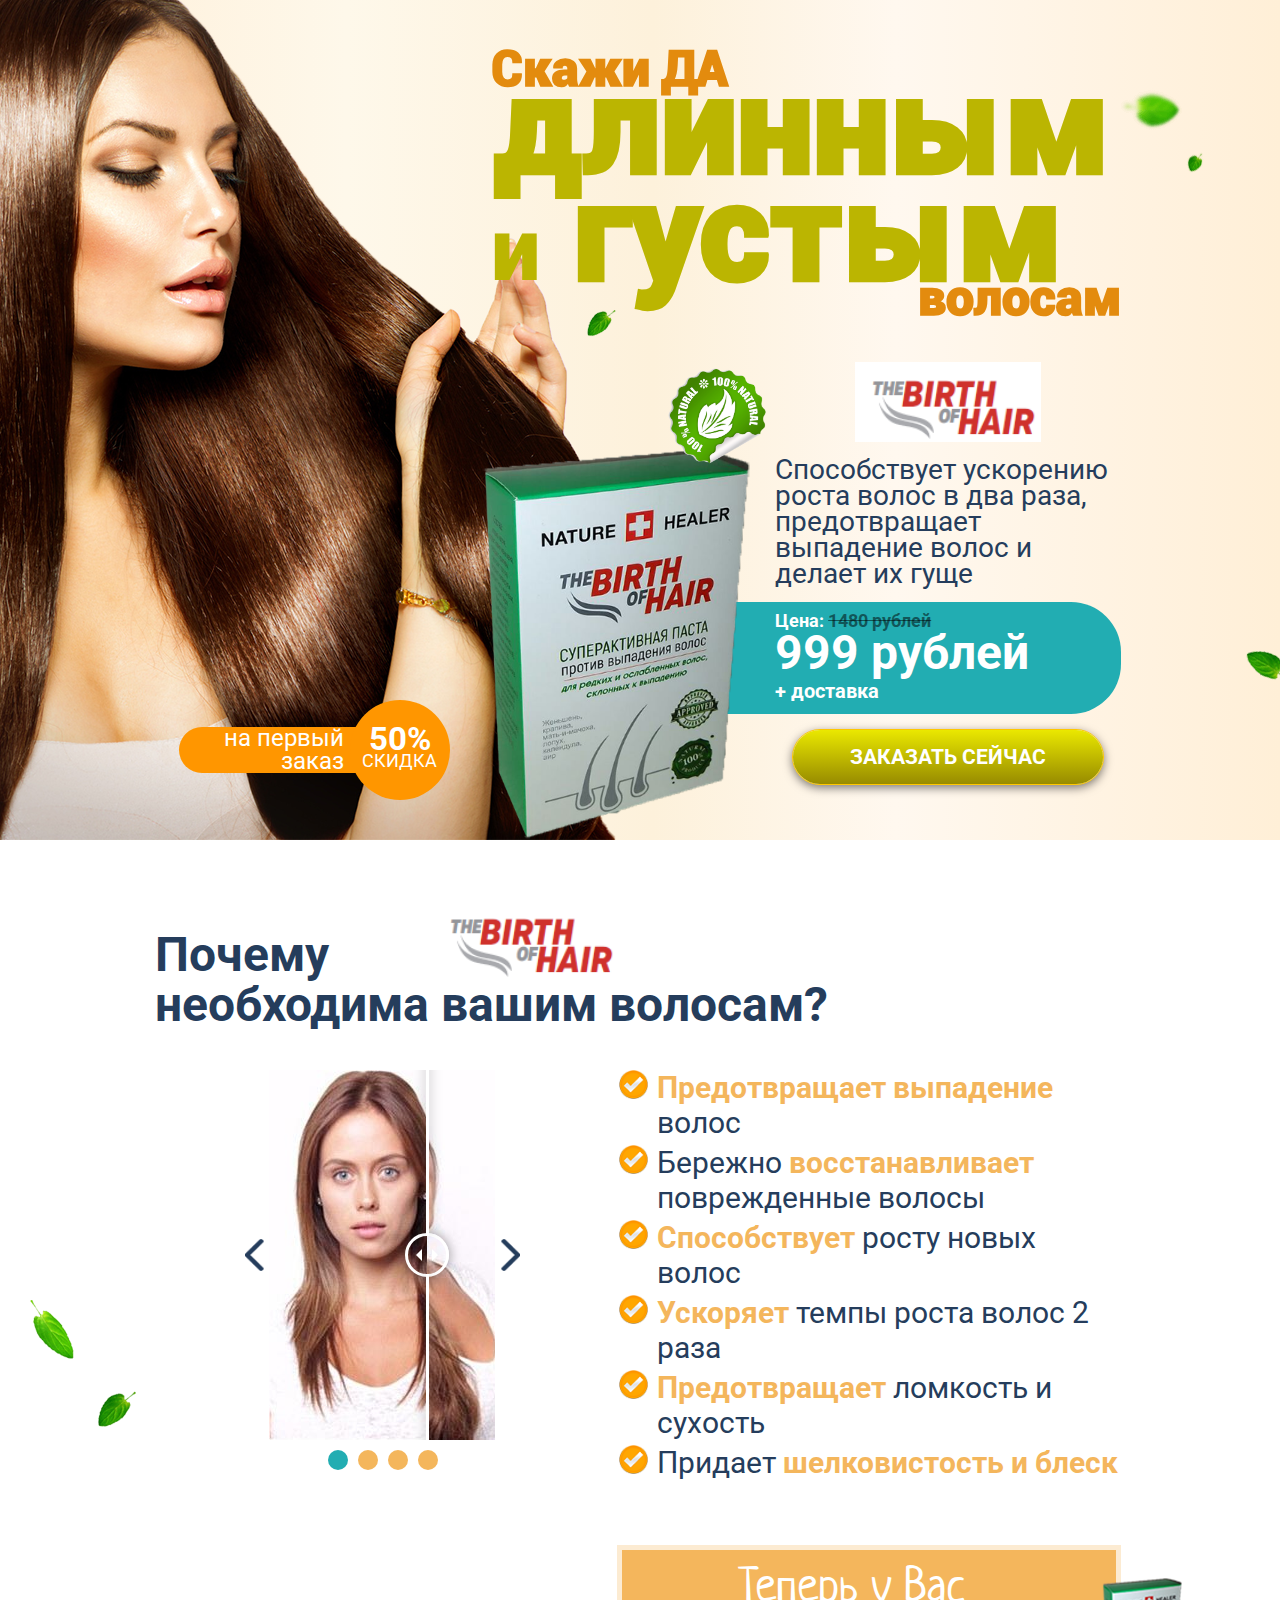
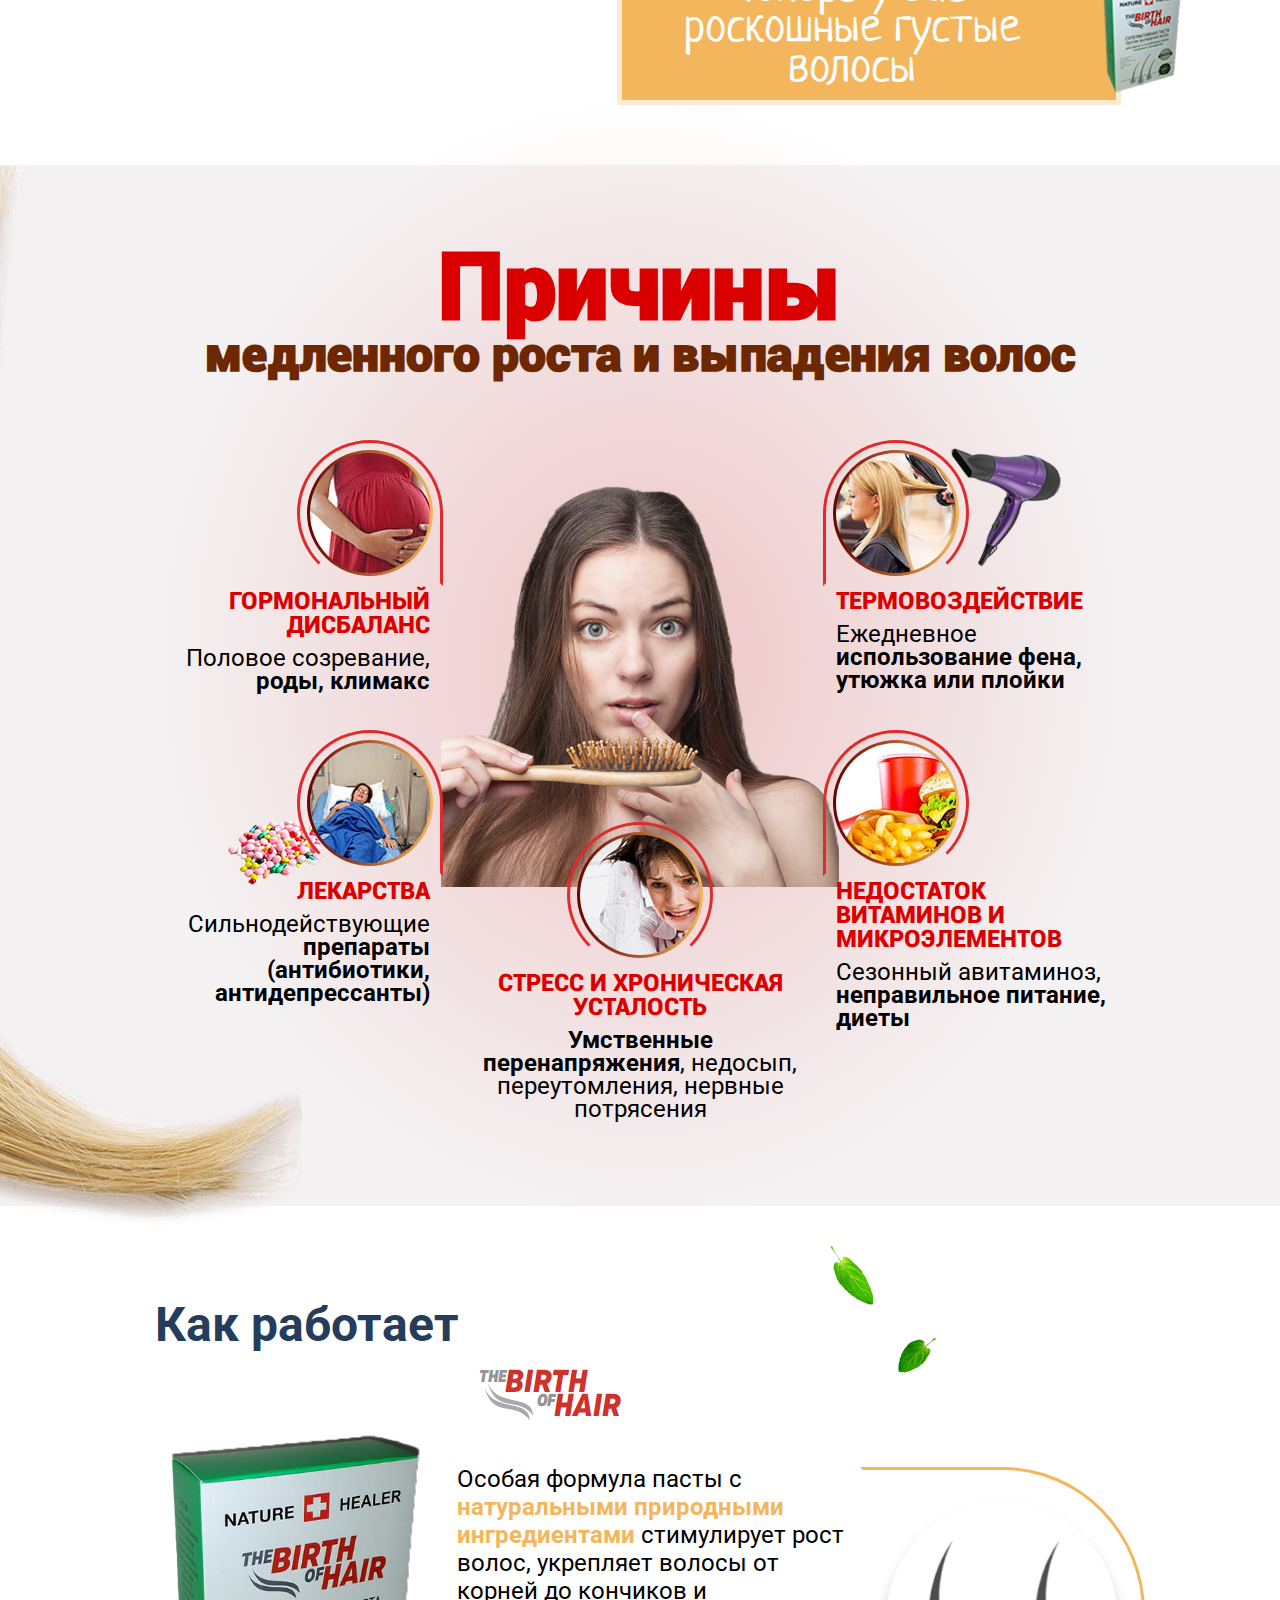
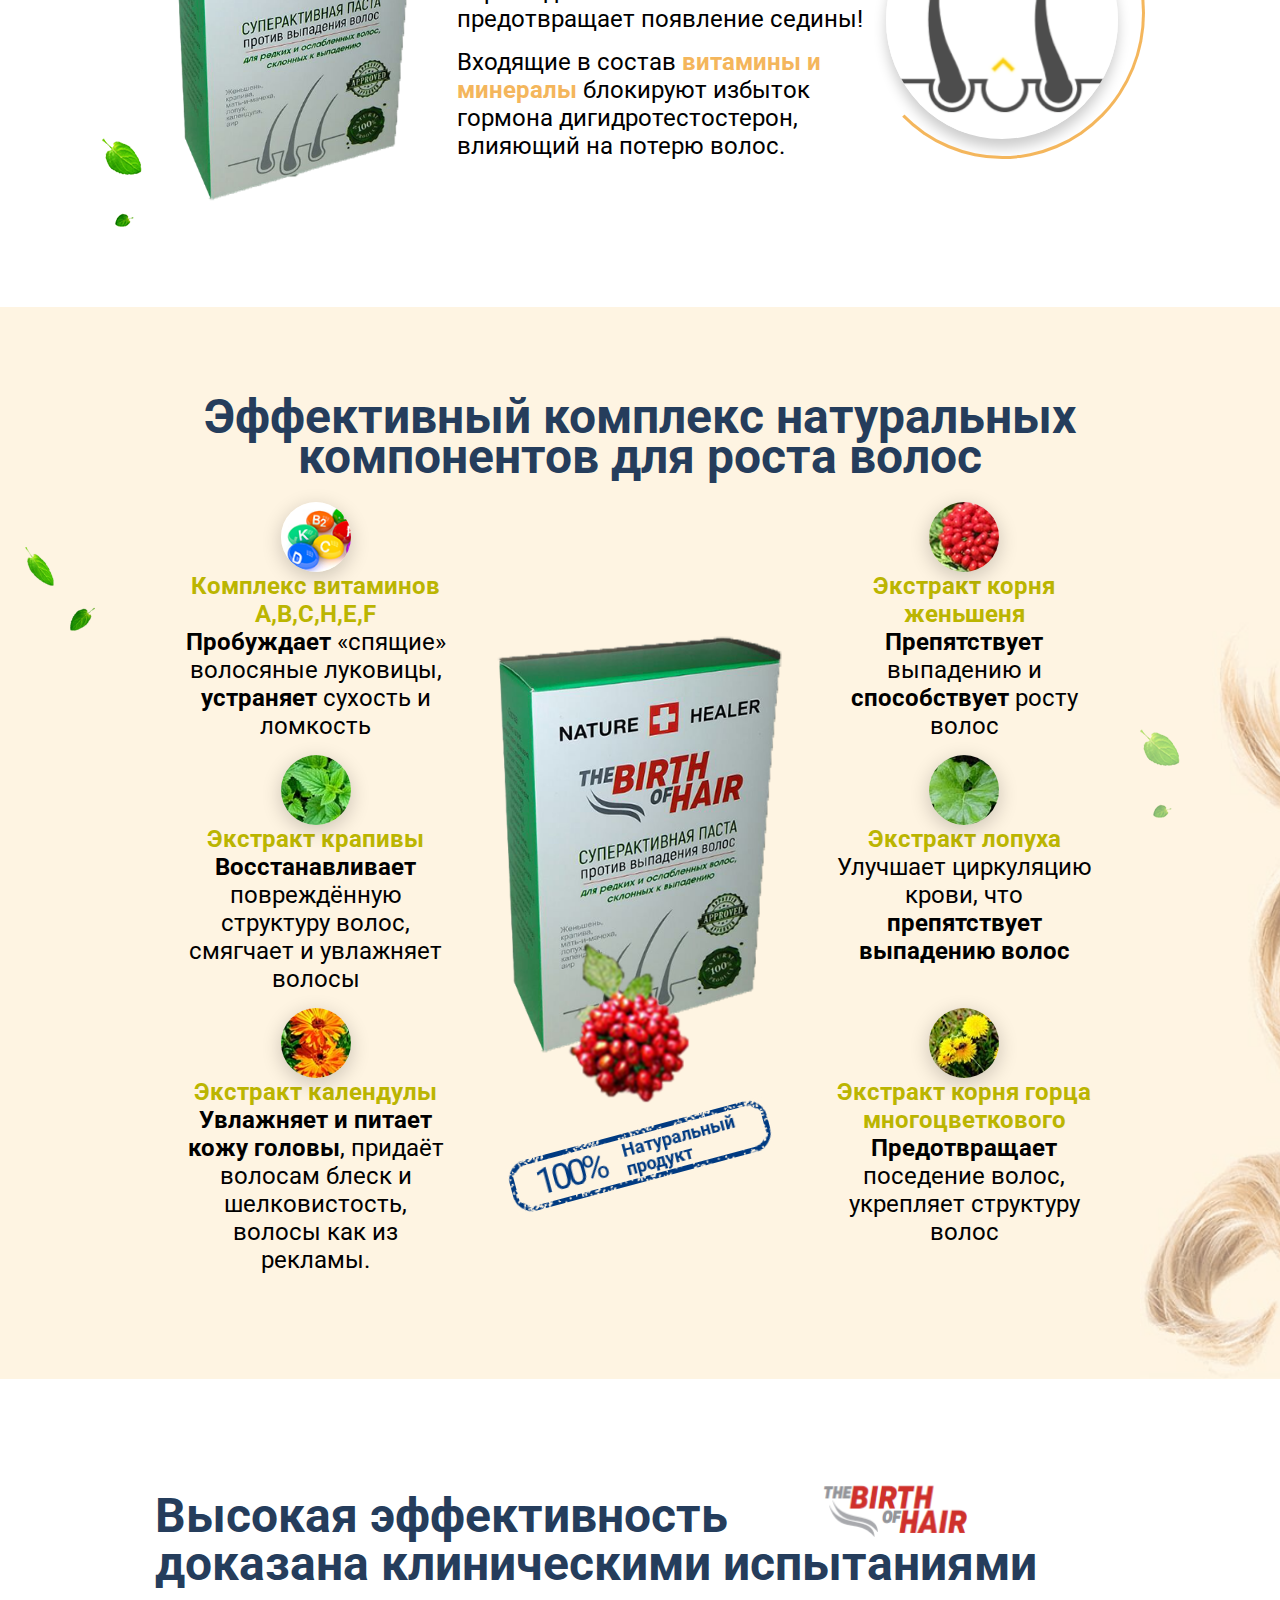
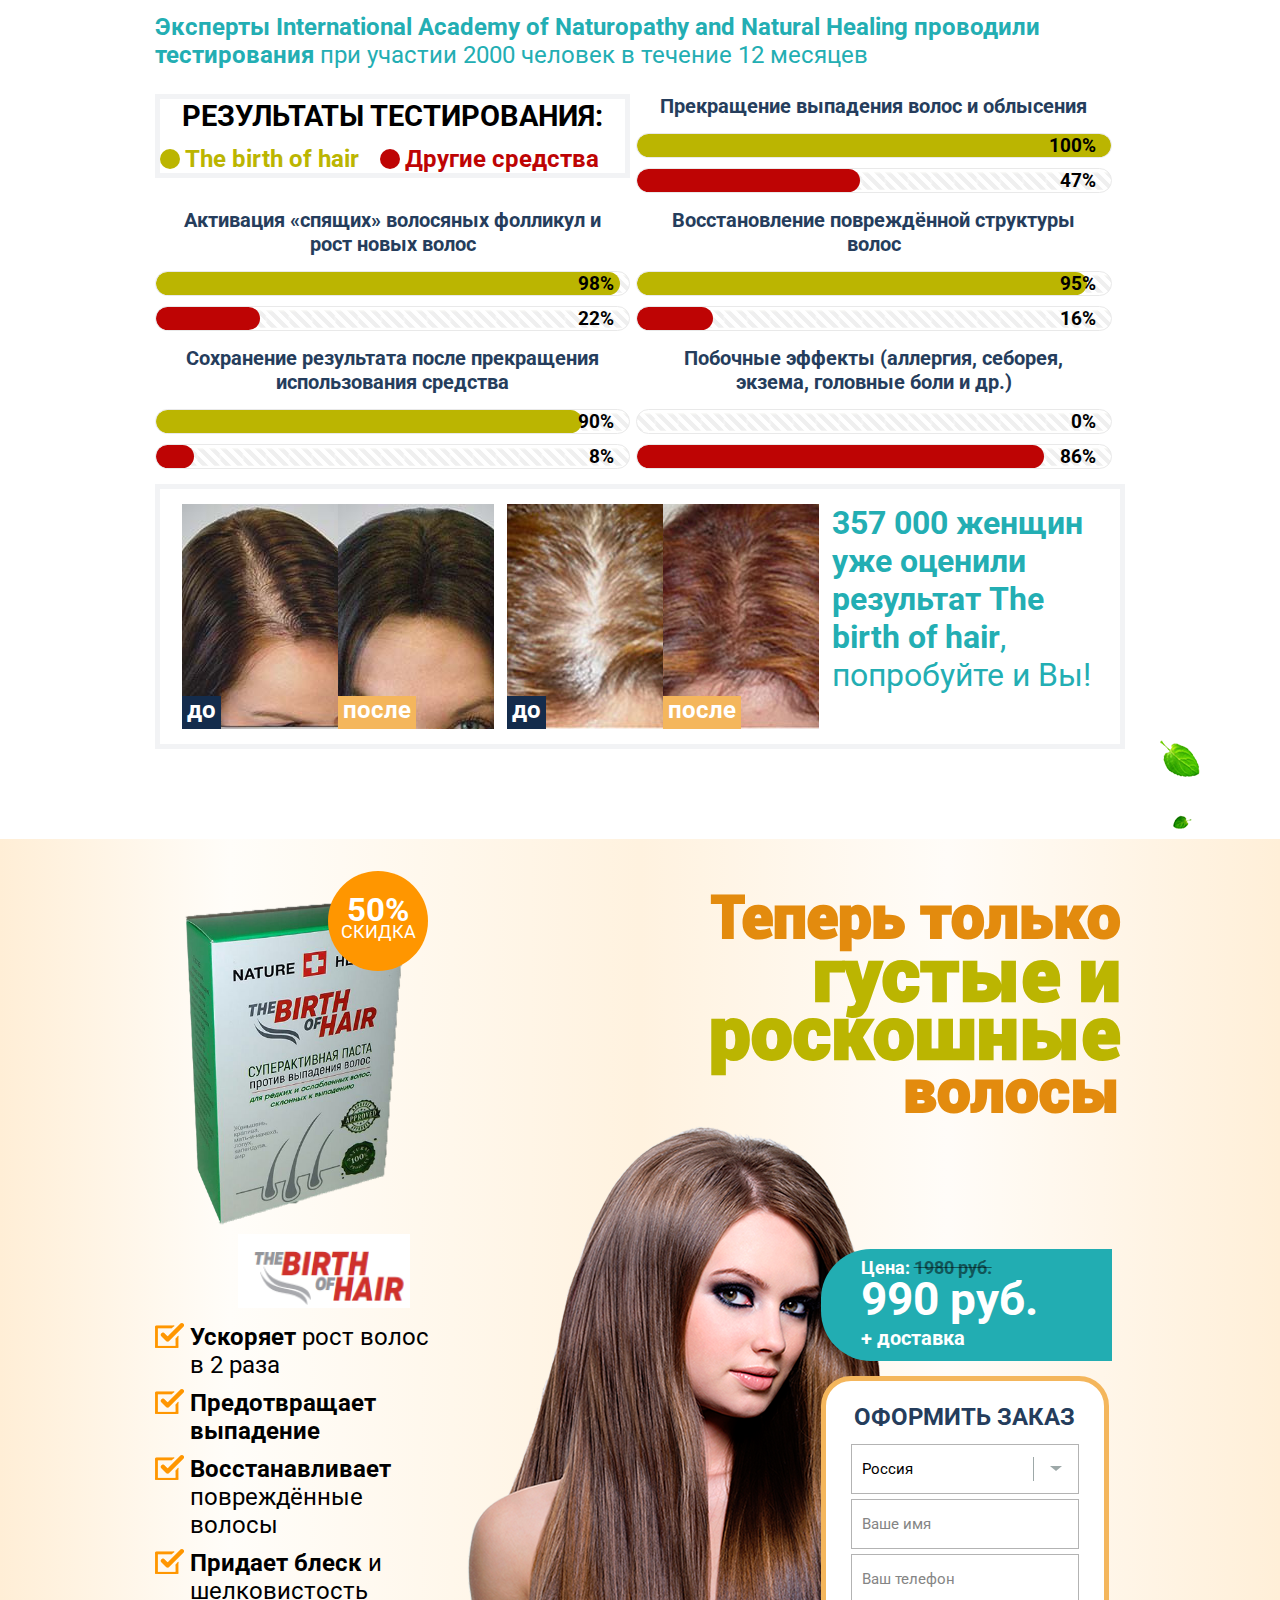
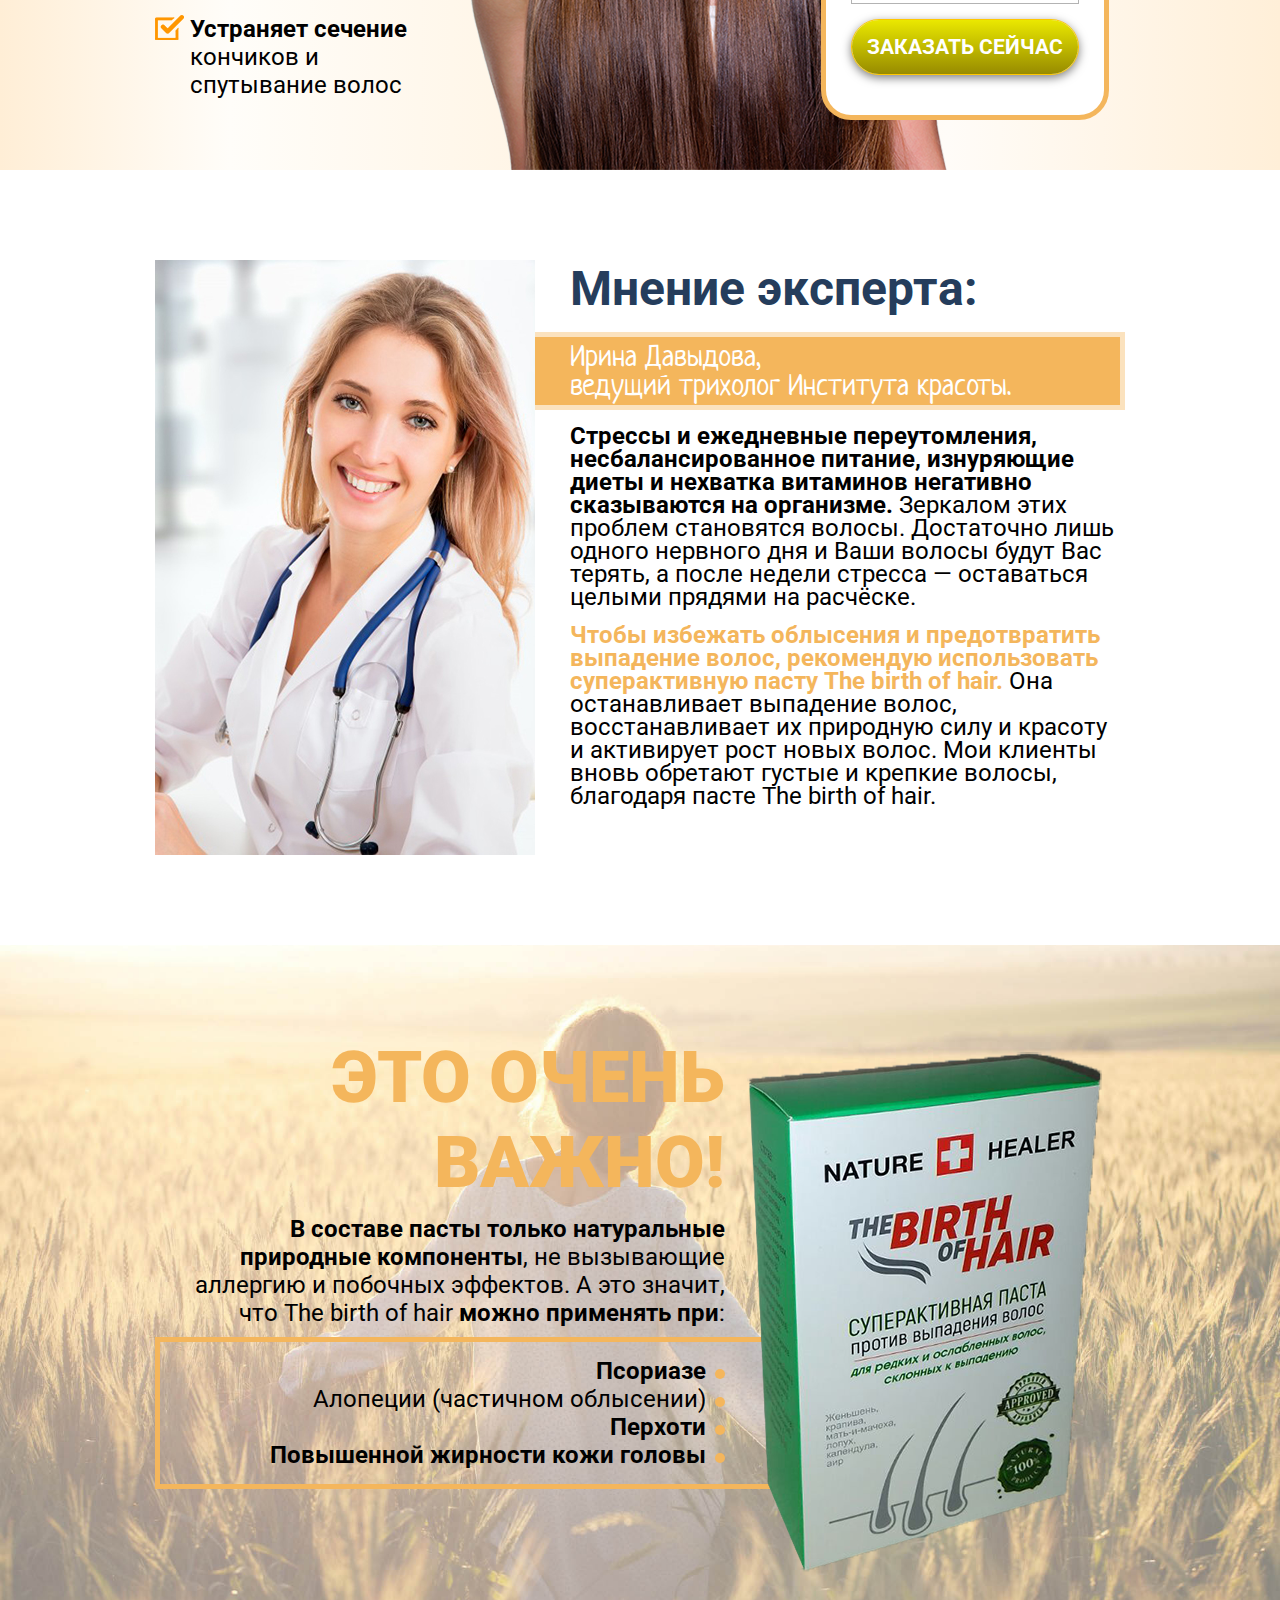
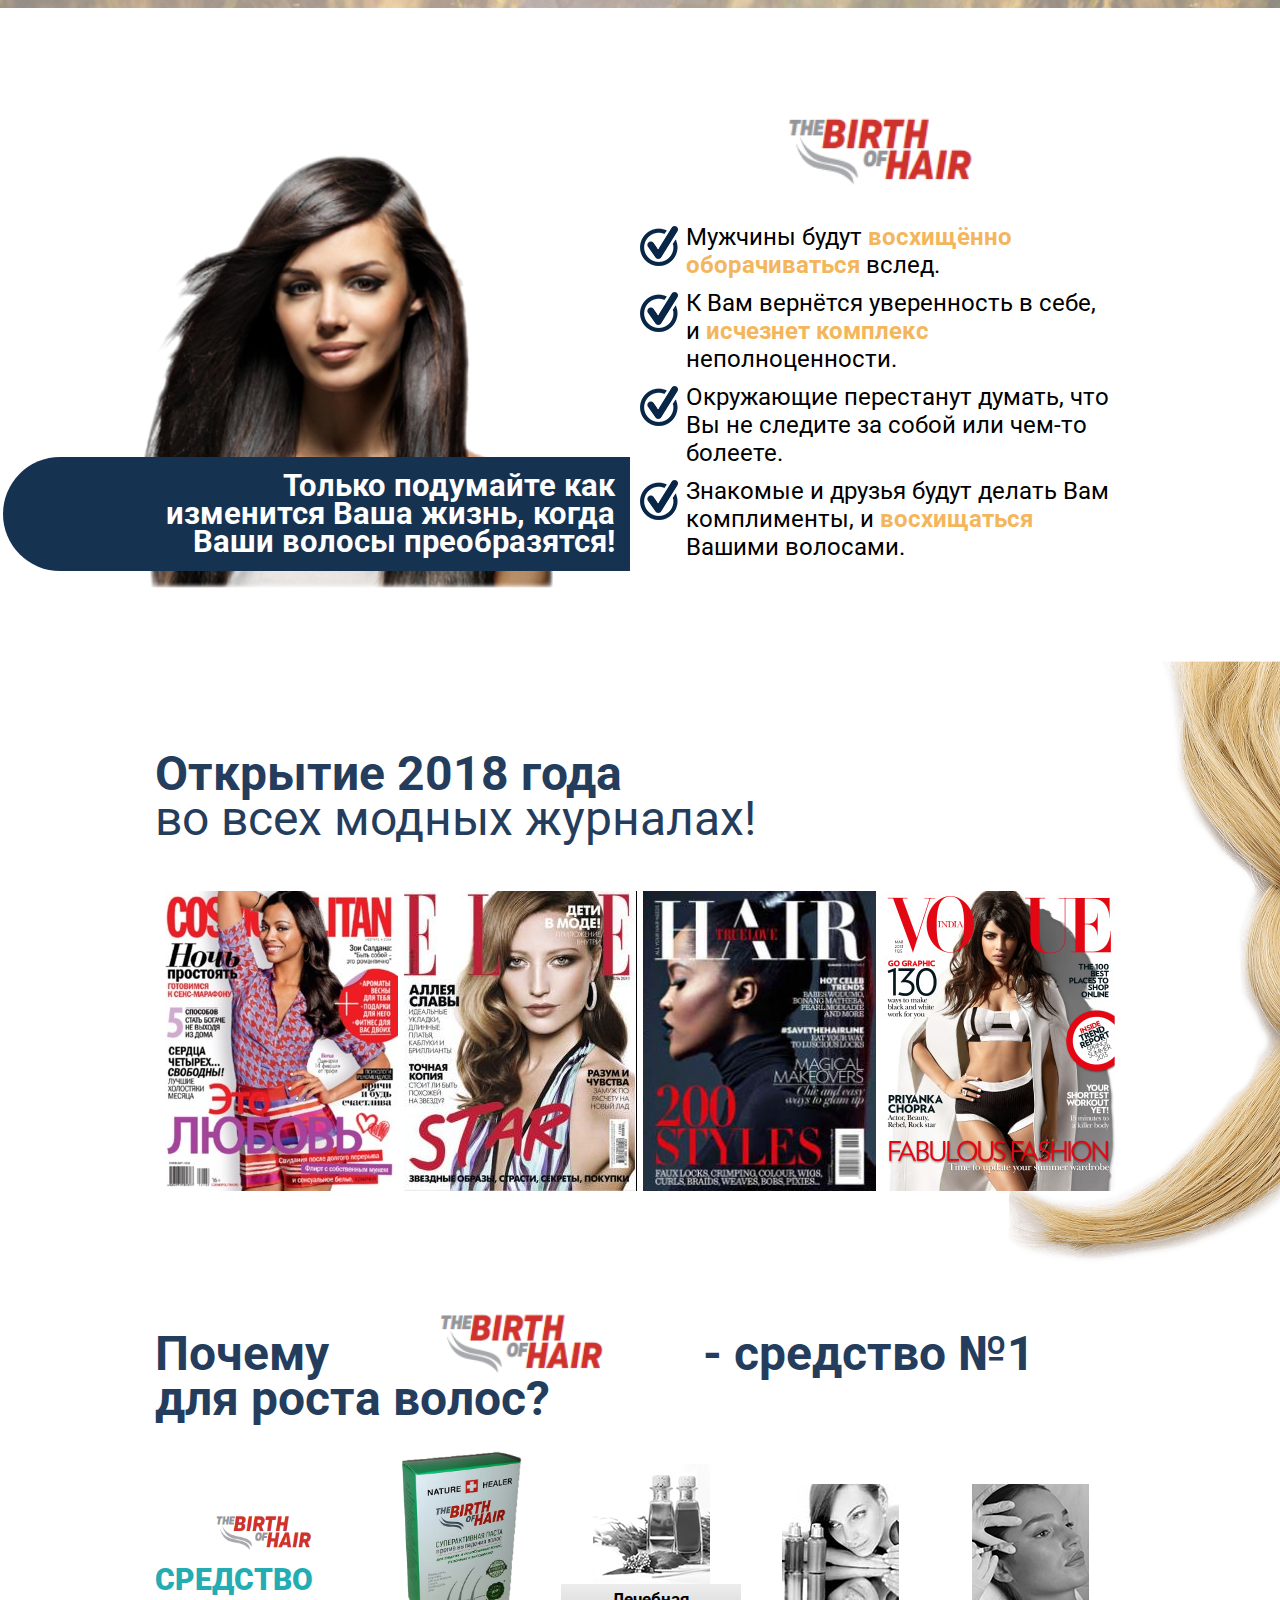
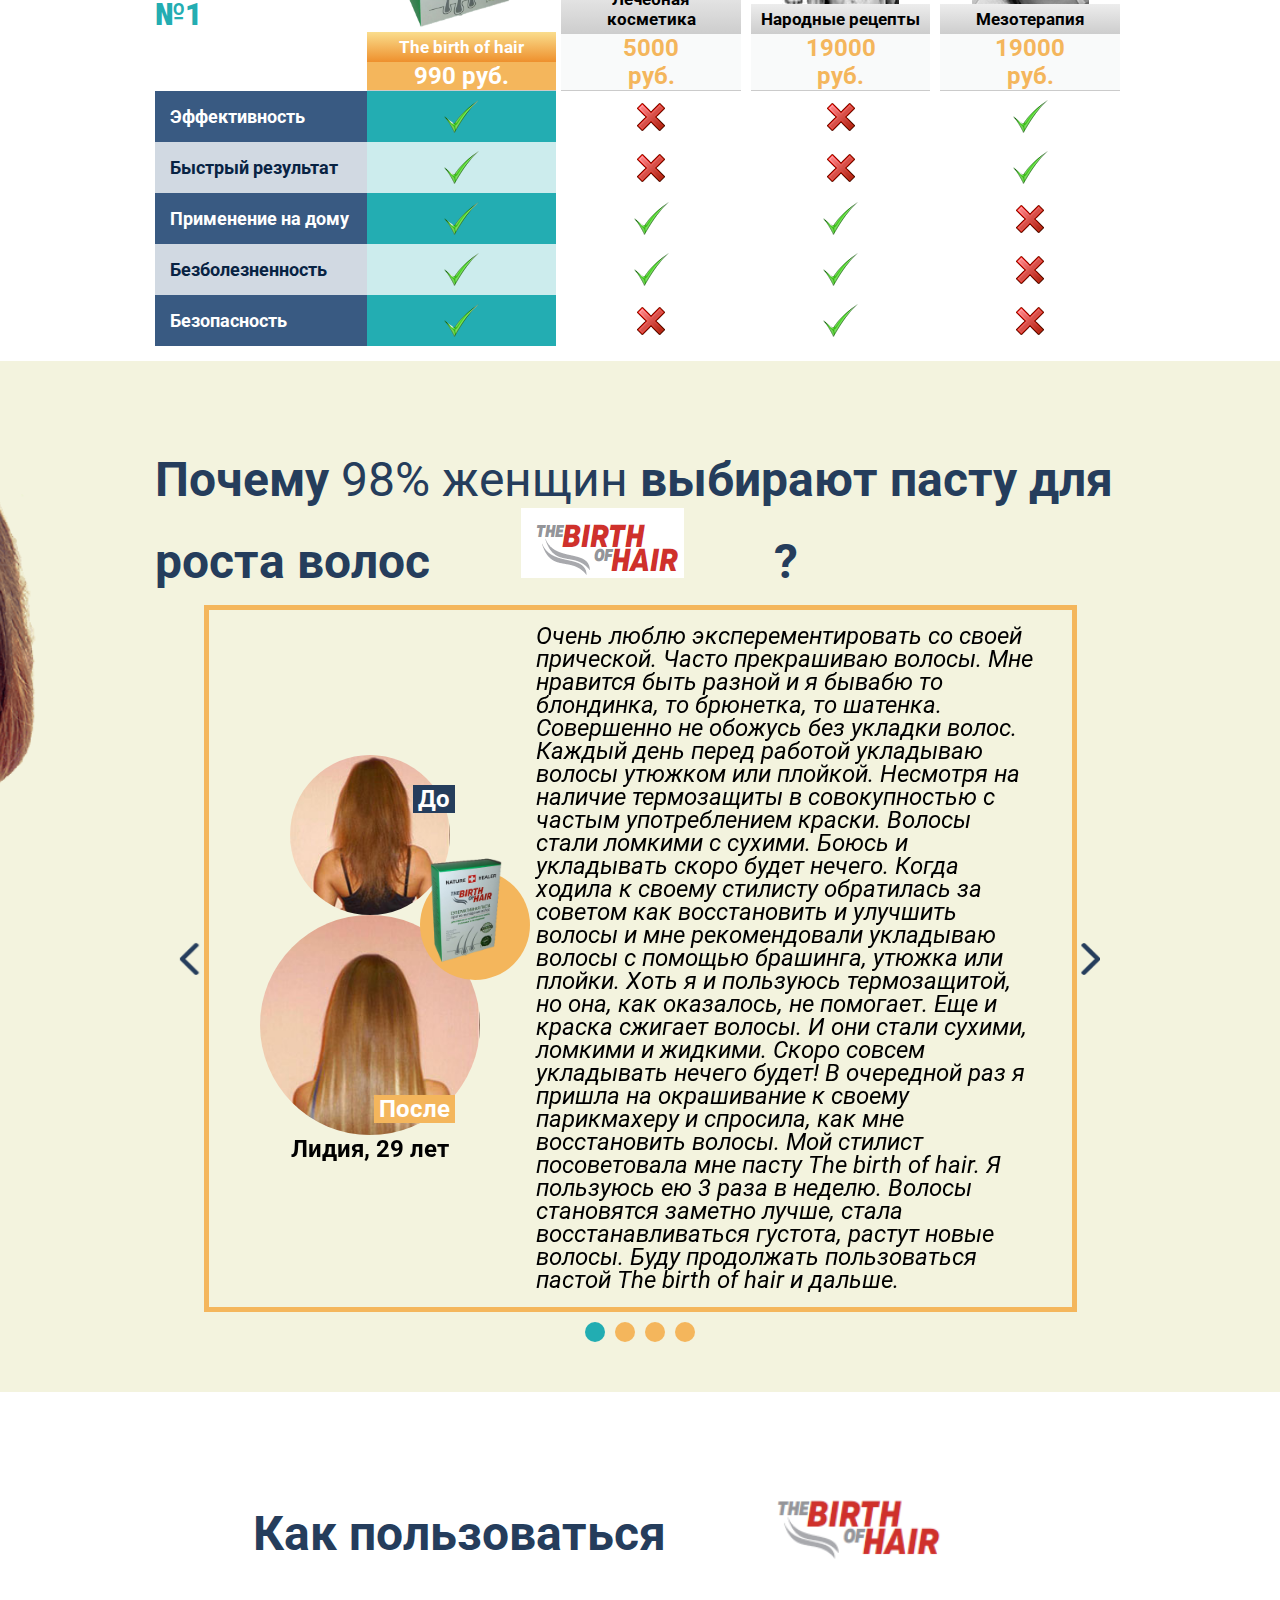
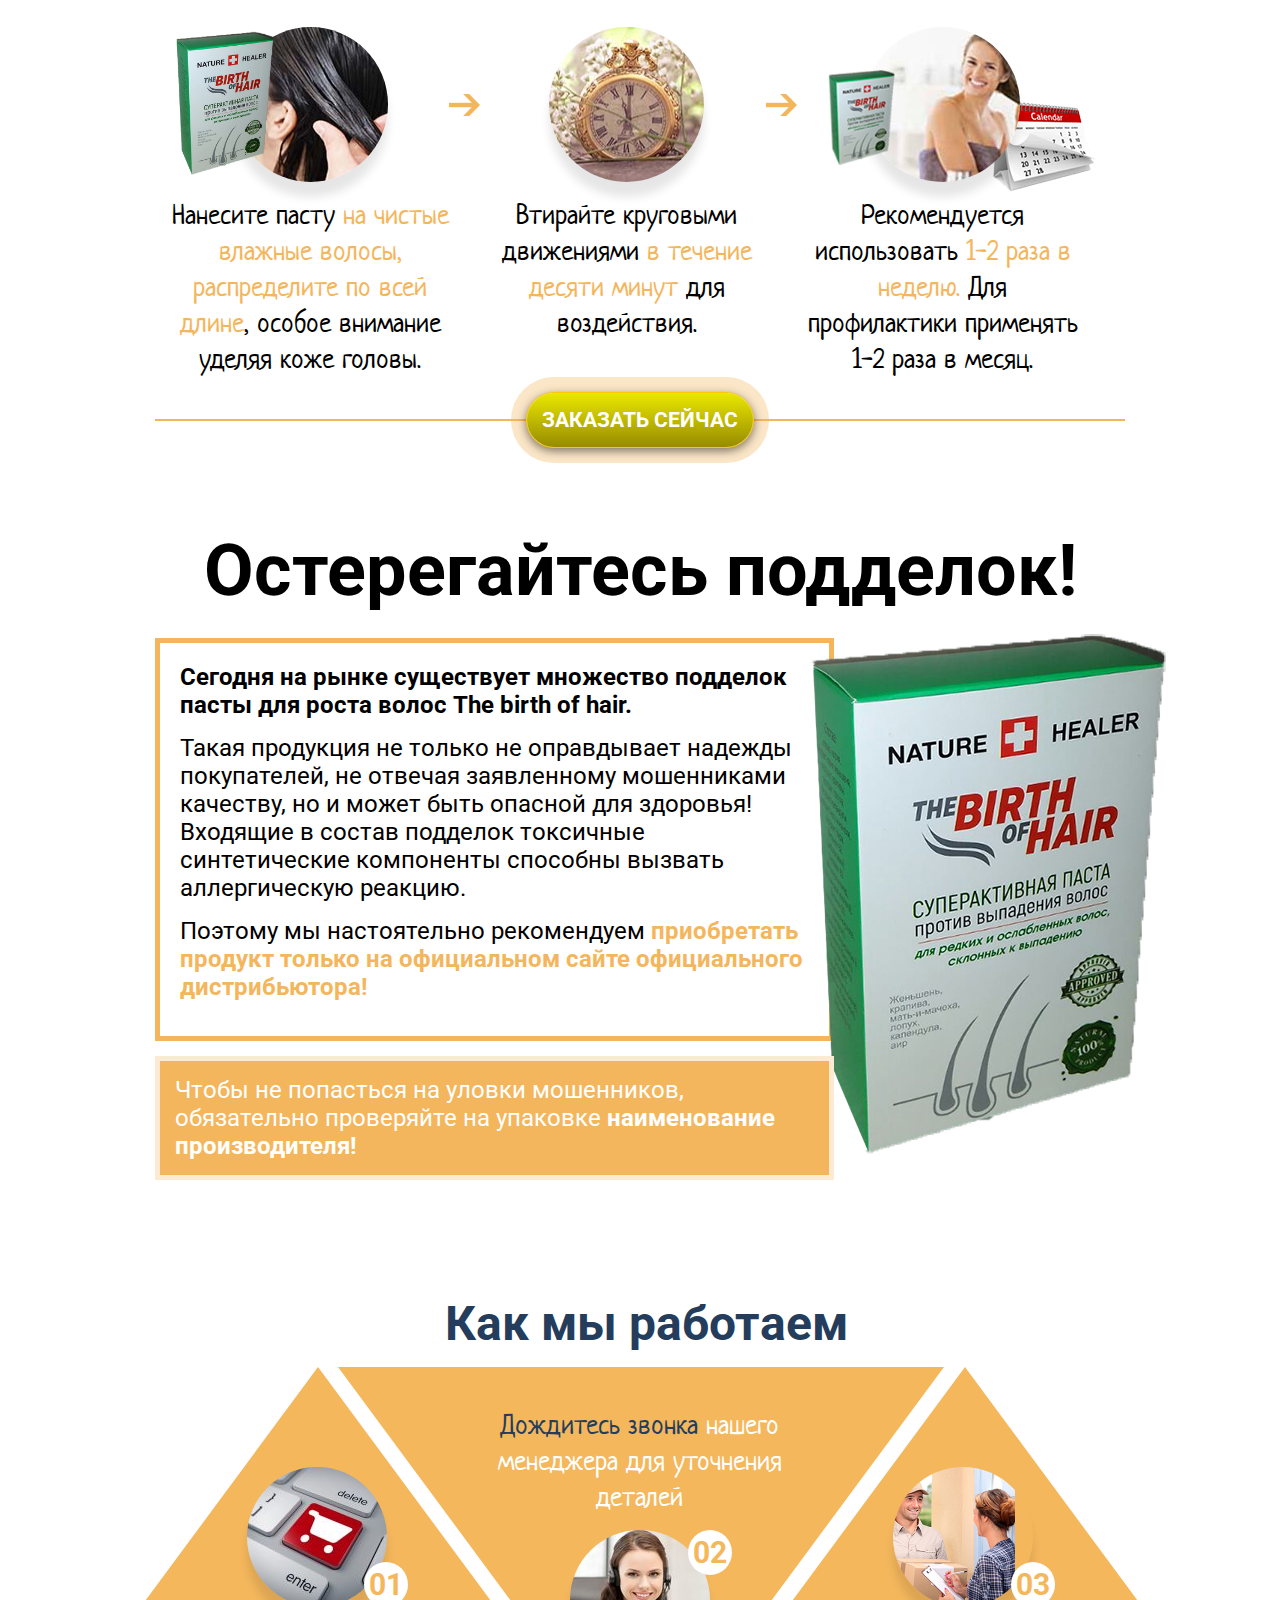
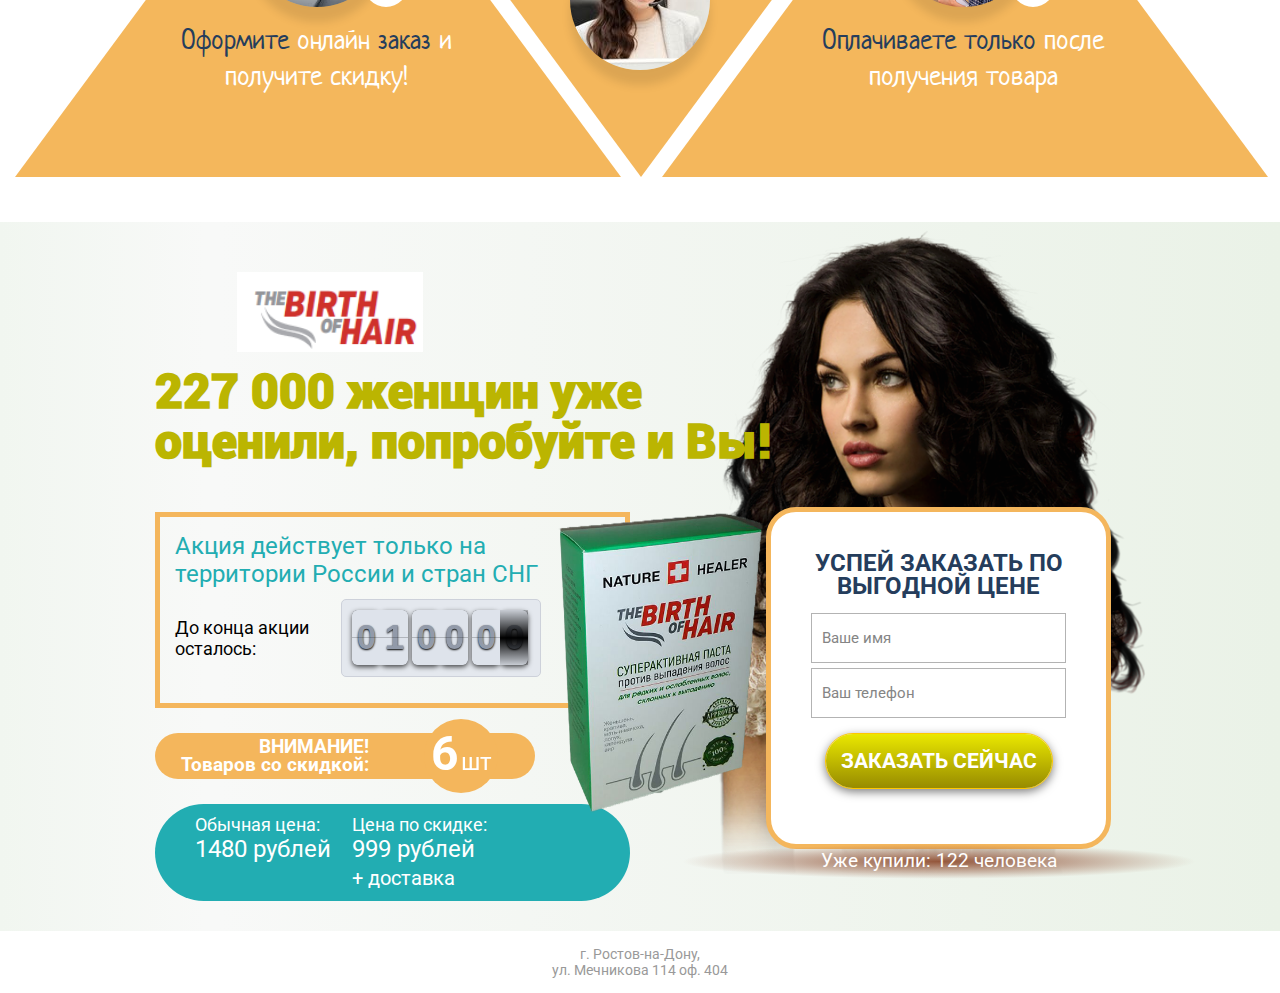
==== commit 9b424ef3: "photo new" ====
--- a/index.html
+++ b/index.html
@@ -1,12 +1,9 @@
-
 <!DOCTYPE html>
 <html dir="ltr">
-
-<head>
-	
+<head>	
 	<meta charset="utf-8" />
 	<meta content="width=device-width, initial-scale=1, maximum-scale=1" name="viewport" />
-	<title>Princess Hair</title>
+	<title>The birth of hair</title>
 	<link href="https://fonts.googleapis.com/css?family=Neucha|Roboto:400,400i,700,900" rel="stylesheet">
 	<link rel="stylesheet" href="css/jquery.bxslider.min.css">
 	<link rel="stylesheet" href="css/twentytwenty.css">
@@ -20,7 +17,7 @@
 <script src="js/phone-codes.js"></script>
 <script src="js/jquery.mask.min.js"></script>
 <script src="js/common_new.js"></script>
-<script> var site_title = "Маска для волос Princess Hair"</script>	<script src="js/jquery.event.move.js"></script>
+<script> var site_title = "Паста для волос The birth of hair"</script>	<script src="js/jquery.event.move.js"></script>
 	<script src="js/jquery.twentytwenty.js"></script>
 	<script src="js/jquery.bxslider.min.js"></script>
 	<script src="js/flipclock.min.js"></script>
@@ -31,9 +28,8 @@
 		}
 	</style>
 </head>
-
 <body>
-		<script>$(document).ready(function(){def_click("RU");})</script>
+<script>$(document).ready(function(){def_click("RU");})</script>
 	<main class="s__main">
 		<section class="section_1">
 			<div class="wrapper">
@@ -54,8 +50,8 @@
 					</div>
 					<div class="data">
 						<div class="prod">
-							<img src=" img/section_1_stamp.png" alt="" class="stamp">
-							<img src=" img/prod.png" alt="">
+							<img src=" img/section_1_stamp.png" alt="Отличное качество" class="stamp">
+							<img src=" img/prod.png" alt="Суперактивная паста">
 						</div>
 						<div class="offer">
 							<div class="logo"></div>
@@ -63,9 +59,9 @@
 								Способствует ускорению роста волос в два раза, предотвращает выпадение волос и делает их гуще
 							</p>
 							<div class="price_wrap">
-								<div class="old_price"><span>Цена:</span> <span class="cost js_old_price_curs"></span></div>
+								<div class="old_price"><span>Цена:</span> <span class="cost">1480 рублей</span></div>
 								<div class="price">
-									<div class="js_new_price_curs"></div>
+									<div>999 рублей</div>
 								</div>
 								<span class="delivery">+ доставка</span>
 							</div>
@@ -75,10 +71,10 @@
 						</div>
 					</div>
 				</div>
-				<img src=" img/leaves_1.png" alt="" class="leaves_1">
-				<img src=" img/leaves_2.png" alt="" class="leaves_2">
-				<img src=" img/leaves_3.png" alt="" class="leaves_3">
-				<img src=" img/leaves_4.png" alt="" class="leaves_4">
+				<img src=" img/leaves_1.png" alt="Листочки" class="leaves_1">
+				<img src=" img/leaves_2.png" alt="Листочки" class="leaves_2">
+				<img src=" img/leaves_3.png" alt="Листочки" class="leaves_3">
+				<img src=" img/leaves_4.png" alt="Листочки" class="leaves_4">
 			</div>
 		</section>
 		<section class="section_2">
@@ -88,36 +84,38 @@
 				</div>
 				<div class="block_1">
 					<ul class="bxslider_3">
+						
+						<li id="slide_2">
+							<img src=" img/section_2_before_2.jpg" alt="Волосы до и после">
+							<img src=" img/section_2_after_2.jpg" alt="Волосы до и после">
+						</li>
 						<li id="slide_1">
-							<img src=" img/section_2_before_1.jpg" alt="">
-							<img src=" img/section_2_after_1.jpg" alt="">
-						</li>
-						<li id="slide_2">
-							<img src=" img/section_2_before_2.jpg" alt="">
-							<img src=" img/section_2_after_2.jpg" alt="">
+							<img src=" img/section_2_before_1.jpg" alt="Волосы до и после">
+							<img src=" img/section_2_after_1.jpg" alt="Волосы до и после">
+						</li>
+						
+						<li id="slide_4">
+							<img src=" img/section_2_before_4.jpg" alt="Волосы до и после">
+							<img src=" img/section_2_after_4.jpg" alt="Волосы до и после">
 						</li>
 						<li id="slide_3">
-							<img src=" img/section_2_before_3.jpg" alt="">
-							<img src=" img/section_2_after_3.jpg" alt="">
-						</li>
-						<li id="slide_4">
-							<img src=" img/section_2_before_4.jpg" alt="">
-							<img src=" img/section_2_after_4.jpg" alt="">
+							<img src=" img/section_2_before_3.jpg" alt="Волосы до и после">
+							<img src=" img/section_2_after_3.jpg" alt="Волосы до и после">
 						</li>
 					</ul>
 				</div>
 				<div class="block_2">
 					<ul>
-						<li><b>Стимулирует</b> рост новых волос</li>
-						<li>Ускоряет рост волос в 2 раза</li>
-						<li>Останавливает выпадение</li>
-						<li><b>Восстанавливает повреждённые волосы</b></li>
-						<li>Предотвращает сухость и ломкость</li>
-						<li><b>Придает блеск и шелковистость</b></li>
+						<li><b>Предотвращает выпадение</b> волос</li>
+						<li>Бережно <b>восстанавливает</b> поврежденные волосы</li>
+						<li><b>Способствует</b> росту новых волос</li>
+						<li><b>Ускоряет </b>темпы роста волос 2 раза</li>				
+						<li><b>Предотвращает</b> ломкость и сухость</li>
+						<li>Придает <b>шелковистость и блеск</b></b></li>
 					</ul>
 					<div class="notice">
-						<p>Теперь только густые и роскошные!</p>
-						<img src=" img/prod_single.png" alt="">
+						<p>Теперь у Вас роскошные густые волосы</p>
+						<img src=" img/prod_single.png" alt="Роскошные волосы">
 					</div>
 				</div>
 				<img src=" img/leaves_4.png" alt="" class="leaves_5">
@@ -127,14 +125,14 @@
 			<div class="wrapper">
 				<div class="title">
 					<span>Причины</span>
-					<p>выпадения и медленного роста волос</p>
+					<p>медленного роста и выпадения волос</p>
 				</div>
 				<div class="block_1">
 					<ul>
 						<li class="reason_1">
 							<div class="img_wrap">
 								<span>
-								<img src=" img/section_3_item_1.jpg" alt="">
+								<img src=" img/section_3_item_1.jpg" alt="Гормональный дисбаланс">
 							</span>
 							</div>
 							<div class="title">
@@ -145,7 +143,7 @@
 						<li class="reason_2">
 							<div class="img_wrap">
 								<span>
-								<img src=" img/section_3_item_2.jpg" alt="">
+								<img src=" img/section_3_item_2.jpg" alt="Термовоздействие">
 							</span>
 							</div>
 							<div class="title">
@@ -156,7 +154,7 @@
 						<li class="reason_3">
 							<div class="img_wrap">
 								<span>
-								<img src=" img/section_3_item_3.jpg" alt="">
+								<img src=" img/section_3_item_3.jpg" alt="Лекарства">
 							</span>
 							</div>
 							<div class="title">
@@ -167,7 +165,7 @@
 						<li class="reason_4">
 							<div class="img_wrap">
 								<span>
-								<img src=" img/section_3_item_4.jpg" alt="">
+								<img src=" img/section_3_item_4.jpg" alt="Недостаток витаминов">
 							</span>
 							</div>
 							<div class="title">
@@ -180,7 +178,7 @@
 						<li class="reason_5">
 							<div class="img_wrap">
 								<span>
-								<img src=" img/section_3_item_5.jpg" alt="">
+								<img src=" img/section_3_item_5.jpg" alt="Стресс и хроническая усталость">
 							</span>
 							</div>
 							<div class="title">
@@ -192,7 +190,7 @@
 					<div class="woman">
 						<img src=" img/section_3_woman.png" alt="">
 					</div>
-					<img src=" img/section_3_hairdryer.png" alt="" class="decor_hairdryer">
+					<img src=" img/section_3_hairdryer.png" alt="фен" class="decor_hairdryer">
 					<img src=" img/section_3_capsule.png" alt="" class="decor_capsule">
 				</div>
 				<img src=" img/section_3_hair.png" alt="" class="decor_hair">
@@ -205,11 +203,11 @@
 					<span class="logo"></span>
 				</div>
 				<div class="block_1">
-					<div class="prod"><img src=" img/prod.png" alt=""></div>
+					<div class="prod"><img src=" img/prod.png" alt="Паста"></div>
 				</div>
 				<div class="block_2">
 					<p>
-						Особая формула маски с
+						Особая формула пасты с
 						<b>натуральными природными ингредиентами</b> стимулирует рост волос, укрепляет волосы от корней до кончиков и предотвращает появление седины!
 					</p>
 					<p>
@@ -224,8 +222,8 @@
 					</span>
 					</div>
 				</div>
-				<img src=" img/leaves_5.png" alt="" class="leaves_6">
-				<img src=" img/leaves_4.png" alt="" class="leaves_7">
+				<img src=" img/leaves_5.png" alt="Листочки" class="leaves_6">
+				<img src=" img/leaves_4.png" alt="Листочки" class="leaves_7">
 			</div>
 		</section>
 		<section class="section_5">
@@ -238,7 +236,7 @@
 						<li>
 							<div class="media"><img src=" img/section_5_item_1.jpg" alt=""></div>
 							<div class="data">
-								<div class="title">Комплекс витаминов A,E,D,F</div>
+								<div class="title">Комплекс витаминов A,B,С,Н,E,F</div>
 								<p>
 									<b>Пробуждает</b> «спящие» волосяные луковицы, <b>устраняет</b> сухость и ломкость
 								</p>
@@ -247,7 +245,7 @@
 						<li>
 							<div class="media"><img src=" img/section_5_item_4.jpg" alt=""></div>
 							<div class="data">
-								<div class="title">Экстракт масла облепихи</div>
+								<div class="title">Экстракт корня женьшеня</div>
 								<p>
 									<b>Препятствует</b> выпадению и <b>способствует</b> росту волос
 								</p>
@@ -263,14 +261,14 @@
 						<li>
 							<div class="media"><img src=" img/section_5_item_7.jpg" alt=""></div>
 							<div class="data">
-								<div class="title">Комплекс протеинов</div>
+								<div class="title">Экстракт крапивы</div>
 								<p><b>Восстанавливает</b> повреждённую структуру волос, смягчает и увлажняет волосы</p>
 							</div>
 						</li>
 						<li>
 							<div class="media"><img src=" img/section_5_item_3.jpg" alt=""></div>
 							<div class="data">
-								<div class="title">Экстракт азиатской центеллы</div>
+								<div class="title">Экстракт лопуха</div>
 								<p>
 									Улучшает циркуляцию крови, что <b>препятствует выпадению волос</b>
 								</p>
@@ -279,7 +277,7 @@
 						<li>
 							<div class="media"><img src=" img/section_5_item_6.jpg" alt=""></div>
 							<div class="data">
-								<div class="title">Экстракт масла Ши и авокадо</div>
+								<div class="title">Экстракт календулы</div>
 								<p>
 									<b>Увлажняет и питает кожу головы</b>, придаёт волосам блеск и шелковистость, волосы как из рекламы.
 								</p>
@@ -340,7 +338,7 @@
 				<ul class="result">
 					<li class="title">
 						<div class="title">Результаты тестирования:</div>
-						<span class="green">Princess Hair</span>
+						<span class="green">The birth of hair</span>
 						<span class="red">Другие средства</span>
 					</li>
 					<li>
@@ -403,27 +401,27 @@
 					<ul class="bxslider">
 						<li class="rev_1">
 							<div class="sec_before">
-								<img src=" img/section_6_rev_1_before.jpg" alt="">
+								<img src=" img/section_6_rev_1_before.jpg" alt="Волосы до и после ">
 								<span>до</span>
 							</div>
 							<div class="sec_after">
-								<img src=" img/section_6_rev_1_after.jpg" alt="">
+								<img src=" img/section_6_rev_1_after.jpg" alt="Волосы до и после">
 								<span>после</span>
 							</div>
 						</li>
 						<li class="rev_2">
 							<div class="sec_before">
-								<img src=" img/section_6_rev_2_before.jpg" alt="">
+								<img src=" img/section_6_rev_2_before.jpg" alt="Волосы до и после">
 								<span>до</span>
 							</div>
 							<div class="sec_after">
-								<img src=" img/section_6_rev_2_after.jpg" alt="">
+								<img src=" img/section_6_rev_2_after.jpg" alt="Волосы до и после">
 								<span>после</span>
 							</div>
 						</li>
 					</ul>
-					<div class="notice"><b>357 000 женщин уже оценили результат Princess Hair</b>, попробуйте и Вы!</div>
-					<img src=" img/leaves_5.png" alt="" class="leaves_10">
+					<div class="notice"><b>357 000 женщин уже оценили результат The birth of hair</b>, попробуйте и Вы!</div>
+					<img src=" img/leaves_5.png" alt="Листочки" class="leaves_10">
 				</div>
 			</div>
 		</section>
@@ -432,7 +430,7 @@
 				<div class="title">
 					<div class="block_1">
 						<div class="media_wrap">
-							<img src=" img/prod.png" alt="">
+							<img src=" img/prod.png" alt="Скидка">
 							<div class="sale"><span><b>50%</b> Скидка</span></div>
 						</div>
 					</div>
@@ -460,7 +458,7 @@
 							<div class="price js_new_price_curs">76 eur</div>
 							<span class="delivery">+ доставка</span>
 						</div>
-						<form action="/save.php?trf_dt=[base64]&utm_source=4602526146&utm_content=%EE%F2+%E2%FB%EF%E0%E4%E5%ED%E8%FF+%E2%EE%EB%EE%F1&utm_campaign=ok.ru&sub_id=desktop-naiden1&n_cb=1&tid=lxzns59f0ab7baa8f8005368653" method="post">
+						<form action="mail.php" method="post">
 							<div class="title">
 								Оформить заказ
 							</div>
@@ -493,18 +491,18 @@
 					Мнение эксперта:
 				</div>
 				<div class="media_wrap">
-					<img src=" img/section_8_doc.jpg" alt="" class="web">
-					<img src=" img/section_8_doc_mob.jpg" alt="" class="wap">
+					<img src=" img/section_8_doc.jpg" alt="Трихолог" class="web">
+					<img src=" img/section_8_doc_mob.jpg" alt="Трихолог" class="wap">
 				</div>
 				<div class="signature">
-					<div class="name">Ольга Морозова,</div>
+					<div class="name">Ирина Давыдова,</div>
 					<div class="prof">ведущий трихолог Института красоты.</div>
 				</div>
 				<p>
 					<b>Стрессы и ежедневные переутомления, несбалансированное питание, изнуряющие диеты и нехватка витаминов негативно сказываются на организме.</b> Зеркалом этих проблем становятся волосы. Достаточно лишь одного нервного дня и Ваши волосы будут Вас терять, а после недели стресса — оставаться целыми прядями на расчёске.
 				</p>
 				<p>
-					<span>Чтобы избежать облысения и предотвратить выпадение волос, рекомендую использовать маску Princess Hair.</span> Она останавливает выпадение волос, восстанавливает их природную силу и красоту и активирует рост новых волос. Мои клиенты вновь обретают густые и крепкие волосы, благодаря маске Princess Hair.
+					<span>Чтобы избежать облысения и предотвратить выпадение волос, рекомендую использовать суперактивную пасту The birth of hair.</span> Она останавливает выпадение волос, восстанавливает их природную силу и красоту и активирует рост новых волос. Мои клиенты вновь обретают густые и крепкие волосы, благодаря пасте The birth of hair.
 				</p>
 			</div>
 		</section>
@@ -514,10 +512,10 @@
 					<img src=" img/prod.png" alt="">
 				</div>
 				<div class="title">
-					ЭТО ВАЖНО!
+					ЭТО ОЧЕНЬ ВАЖНО!
 				</div>
 				<p>
-					<b>В составе Princess Hair только натуральные природные компоненты</b>, не вызывающие аллергию и побочных эффектов. А это значит, что Princess Hair
+					<b>В составе пасты только натуральные природные компоненты</b>, не вызывающие аллергию и побочных эффектов. А это значит, что The birth of hair
 					<b>можно применять при</b>:
 				</p>
 				<ul>
@@ -536,7 +534,7 @@
 				</div>
 				<div class="block_1">
 					<div class="notice">
-						Представьте, как изменится Ваша жизнь, когда волосы станут густыми и красивыми!
+						Только подумайте как изменится Ваша жизнь, когда Ваши волосы преобразятся!
 					</div>
 				</div>
 				<div class="block_2">
@@ -553,7 +551,7 @@
 		<section class="section_11">
 			<div class="wrapper">
 				<div class="title">
-					<span>Открытие 2018 года</span> на всех глянцевых обложках!
+					<span>Открытие 2018 года</span> во всех модных журналах!
 				</div>
 				<ul>
 					<li><img src=" img/section_11_item_1.jpg" alt=""></li>
@@ -568,7 +566,7 @@
 		<section class="section_12">
 			<div class="wrapper">
 				<div class="title">
-					Почему <span class="logo"></span> средство №1 для роста волос?
+					Почему <span class="logo"></span> - средство №1 для роста волос?
 				</div>
 				<table>
 					<tbody>
@@ -578,26 +576,26 @@
 								<p>Средство №1</p>
 							</th>
 							<th>
-								<img src=" img/prod.png" alt="">
-								<div class="title">Princess Hair</div>
+								<img src=" img/prod.png" alt="The birth of hair">
+								<div class="title">The birth of hair</div>
 								<div class="price js_new_price_curs"></div>
 							</th>
 							<th>
-								<img src=" img/section_12_title_item_1.png" alt="">
+								<img src=" img/section_12_title_item_1.png" alt="Лечебная косметика">
 								<div class="title">Лечебная косметика</div>
 								<div class="price">5000
 									<div class="js_curs"></div>
 								</div>
 							</th>
 							<th>
-								<img src=" img/section_12_title_item_2.png" alt="">
+								<img src=" img/section_12_title_item_2.png" alt="Народные рецепты">
 								<div class="title">Народные рецепты</div>
 								<div class="price">19000
 									<div class="js_curs"></div>
 								</div>
 							</th>
 							<th>
-								<img src=" img/section_12_title_item_3.png" alt="">
+								<img src=" img/section_12_title_item_3.png" alt="Мезотерапия">
 								<div class="title">Мезотерапия</div>
 								<div class="price">19000
 									<div class="js_curs"></div>
@@ -646,7 +644,7 @@
 		<section class="section_13">
 			<div class="wrapper">
 				<div class="title">
-					<b>Почему</b> 98% женщин <b>выбирают маску для роста волос <span class="logo"></span> ?</b>
+					<b>Почему</b> 98% женщин <b>выбирают пасту для роста волос <span class="logo"></span> ?</b>
 				</div>
 				<ul class="bxslider_2">
 					<li>
@@ -654,11 +652,11 @@
 							<div class="before"><img src=" img/section_13_item_1_bef.jpg" alt=""><span>До</span></div>
 							<div class="prod"><img src=" img/prod.png" alt=""></div>
 							<div class="after"><img src=" img/section_13_item_1_aft.jpg" alt=""><span>После</span></div>
-							<div class="name">Оксана, 28 лет</div>
+							<div class="name">Лидия, 29 лет</div>
 						</div>
 						<div class="block_2">
 							<p>
-								Я часто провожу эксперименты над волосами: перекрашиваю волосы то в блондинку, то в брюнетку, то в шатенку. Мне нравится быть разной. Ни одно моё утро не проходит без домашней укладки. Ежедневно перед работой я укладываю волосы с помощью брашинга, утюжка или плойки. Хоть я и пользуюсь термозащитой, но она, как оказалось, не помогает. Еще и краска сжигает волосы. И они стали сухими, ломкими и жидкими. Скоро совсем укладывать нечего будет! В очередной раз я пришла на окрашивание к своему парикмахеру и спросила, как мне восстановить волосы. Мой стилист посоветовала мне маску Princess Hair. Я пользуюсь ею 3 раза в неделю. Волосы становятся заметно лучше, стала восстанавливаться густота, растут новые волосы. Буду продолжать пользоваться маской Princess Hair и дальше.
+								Очень люблю эксперементировать со своей прической. Часто прекрашиваю волосы. Мне нравится быть разной и я бывабю то блондинка, то брюнетка, то шатенка. Совершенно не обожусь без укладки волос. Каждый день перед работой укладываю волосы утюжком или плойкой. Несмотря на наличие термозащиты в совокупностью с частым употреблением краски. Волосы стали ломкими с сухими. Боюсь и укладывать скоро будет нечего. Когда ходила к своему стилисту обратилась за советом как восстановить и улучшить волосы и мне рекомендовали укладываю волосы с помощью брашинга, утюжка или плойки. Хоть я и пользуюсь термозащитой, но она, как оказалось, не помогает. Еще и краска сжигает волосы. И они стали сухими, ломкими и жидкими. Скоро совсем укладывать нечего будет! В очередной раз я пришла на окрашивание к своему парикмахеру и спросила, как мне восстановить волосы. Мой стилист посоветовала мне пасту The birth of hair. Я пользуюсь ею 3 раза в неделю. Волосы становятся заметно лучше, стала восстанавливаться густота, растут новые волосы. Буду продолжать пользоваться пастой The birth of hair и дальше.
 							</p>
 						</div>
 					</li>
@@ -667,13 +665,13 @@
 							<div class="before"><img src=" img/section_13_item_2_bef.jpg" alt=""><span>До</span></div>
 							<div class="prod"><img src=" img/prod.png" alt=""></div>
 							<div class="after"><img src=" img/section_13_item_2_aft.jpg" alt=""><span>После</span></div>
-							<div class="name">Елизавета, 45 лет</div>
+							<div class="name">Алла, 47 лет</div>
 						</div>
 						<div class="block_2">
 							<p>
 								Я столкнулась с неприятной проблемой после климакса – резкое выпадение волос, практически облысение. На работе мне казалось, что за моей спиной стали перешёптываться о том, что я перестала за собой ухаживать, осуждать.
 							</p>
-							<p>Я обратилась в Институт красоты к врачу-трихологу, и он мне порекомендовал использовать маску Princess Hair. Я уже прошла целый курс и просто счастлива!
+							<p>Я обратилась в Институт красоты к врачу-трихологу, и он мне порекомендовал использовать пасту The birth of hair. Я уже прошла целый курс и просто счастлива!
 								<b>Волосы не только перестали выпадать, но и начали расти на местах облысения.</b> Сейчас у меня густые волосы, благодаря которым мои коллеги делают мне комплименты.
 							</p>
 						</div>
@@ -683,11 +681,11 @@
 							<div class="before"><img src=" img/section_13_item_3_bef.jpg" alt=""><span>До</span></div>
 							<div class="prod"><img src=" img/prod.png" alt=""></div>
 							<div class="after"><img src=" img/section_13_item_3_aft.jpg" alt=""><span>После</span></div>
-							<div class="name">Валерия, 30 лет</div>
+							<div class="name">Анна, 24 года</div>
 						</div>
 						<div class="block_2">
 							<p>
-								До родов у меня были длинные, почти по пояс волосы. А после родов я вынуждена была отрезать волосы под каре, так как не было времени на уход за ними, всё своё время уделяла ребёнку. Моему мужу не нравилась моя причёска, он хотел видеть меня с длинными волосами. Но вновь отрастить волосы у меня не получалось из-за множества причин: изменение гормонального фона после родов, хронический недосып, переживания, неправильное питание. Вскоре я заметила, что муж стал засматриваться на длинноволосых красоток. Это стало последней каплей. Тогда я решила воспользоваться народными рецептами для роста волос – почти все содержимое холодильника побывало на моей голове и ничего не помогло! Позже одна из мамочек на детской площадке мне посоветовала маску Princess Hair. Я начала пользоваться,
+								До родов у меня были длинные, почти по пояс волосы. А после родов я вынуждена была отрезать волосы под каре, так как не было времени на уход за ними, всё своё время уделяла ребёнку. Моему мужу не нравилась моя причёска, он хотел видеть меня с длинными волосами. Но вновь отрастить волосы у меня не получалось из-за множества причин: изменение гормонального фона после родов, хронический недосып, переживания, неправильное питание. Вскоре я заметила, что муж стал засматриваться на длинноволосых красоток. Это стало последней каплей. Тогда я решила воспользоваться народными рецептами для роста волос – почти все содержимое холодильника побывало на моей голове и ничего не помогло! Позже одна из мамочек на детской площадке мне посоветовала пасту The birth of hair. Я начала пользоваться,
 								<b>волосы стали расти с бешеной скоростью</b> – за 3 месяца 15 см! Скоро у меня отрасли волосы, как прежде, только стали они ещё гуще. Я словно Рапунцель. Муж доволен, мне кажется, он заново в меня влюбился.
 							</p>
 						</div>
@@ -697,11 +695,11 @@
 							<div class="before"><img src=" img/section_13_item_4_bef.jpg" alt=""><span>До</span></div>
 							<div class="prod"><img src=" img/prod.png" alt=""></div>
 							<div class="after"><img src=" img/section_13_item_4_aft.jpg" alt=""><span>После</span></div>
-							<div class="name">Настя, 25 лет</div>
+							<div class="name">Галина, 26 лет</div>
 						</div>
 						<div class="block_2">
 							<p>
-								Шикарных длинных волос у меня никогда не было, наверно генетика такая, у мамы тоже шевелюра не выдающаяся. Но после курса Princess Hair у меня стало расти много новых волос. На голове появилась копна густых и длинных волос. Самое любопытное, что со мной на улице стали знакомиться мужчины и проявлять знаки внимания.
+								Шикарных длинных волос у меня никогда не было, наверно генетика такая, у мамы тоже шевелюра не выдающаяся. Но после курса The birth of hair у меня стало расти много новых волос. На голове появилась копна густых и длинных волос. Самое любопытное, что со мной на улице стали знакомиться мужчины и проявлять знаки внимания.
 								<b>Правду говорят, главное достоинство женщины – ухоженные волосы. Они сделали меня женственнее и привлекательнее.</b>
 							</p>
 						</div>
@@ -724,8 +722,8 @@
 							<div class="media"><img src=" img/section_14_item_1.jpg" alt=""></div>
 						</div>
 						<p>
-							Нанесите маску
-							<span>на вымытые влажные волосы, распределите по всей длине</span>, особое внимание уделяя коже головы
+							Нанесите пасту
+							<span>на чистые влажные волосы, распределите по всей длине</span>, особое внимание уделяя коже головы.
 						</p>
 					</li>
 					<li>
@@ -733,7 +731,7 @@
 							<div class="media"><img src=" img/section_14_item_2.jpg" alt=""></div>
 						</div>
 						<p>
-							Оставьте <span>на 5-7 минут</span> для воздействия
+							Втирайте круговыми движениями <span> в течение десяти минут</span> для воздействия.
 						</p>
 					</li>
 					<li>
@@ -745,7 +743,7 @@
 							<img src=" img/section_14_calendar.png" alt="" class="calendar">
 						</div>
 						<p>
-							Тщательно смойте водой. Рекомендуется использовать <span>2-3 раза в неделю</span>
+							Рекомендуется использовать <span>1-2 раза в неделю.</span> Для профилактики применять 1-2 раза в месяц.
 						</p>
 					</li>
 				</ul>
@@ -763,7 +761,7 @@
 				<div class="title">Остерегайтесь подделок!</div>
 				<div class="block_1">
 					<p>
-						<b>Сегодня на рынке существует множество подделок маски для роста волос Princess Hair.</b>
+						<b>Сегодня на рынке существует множество подделок пасты для роста волос The birth of hair.</b>
 					</p>
 					<p>
 						Такая продукция не только не оправдывает надежды покупателей, не отвечая заявленному мошенниками качеству, но и может быть опасной для здоровья! Входящие в состав подделок токсичные синтетические компоненты способны вызвать аллергическую реакцию.
@@ -792,21 +790,21 @@
 						<div class="data">
 							<span class="counter">01</span>
 							<div class="media_wrap">
-								<img src=" img/section_15_item_1.jpg" alt="">
+								<img src=" img/section_15_item_1.jpg" alt="Онлайн заказ">
 							</div>
 						</div>
 						<p>
-							<span>Оформите</span> моментальный <span>заказ</span> и получите скидку
+							<span>Оформите</span> онлайн <span>заказ</span> и получите скидку!
 						</p>
 					</li>
 					<li>
 						<p>
-							<span>Дождитесь звонка</span> консультанта для согласования деталей
+							<span>Дождитесь звонка</span> нашего менеджера для уточнения деталей
 						</p>
 						<div class="data">
 							<span class="counter">02</span>
 							<div class="media_wrap">
-								<img src=" img/section_15_item_2.jpg" alt="">
+								<img src=" img/section_15_item_2.jpg" alt="Менеджер">
 							</div>
 						</div>
 					</li>
@@ -814,11 +812,11 @@
 						<div class="data">
 							<span class="counter">03</span>
 							<div class="media_wrap">
-								<img src=" img/section_15_item_3.jpg" alt="">
+								<img src=" img/section_15_item_3.jpg" alt="Доставка">
 							</div>
 						</div>
 						<p>
-							<span>Ничего не платите</span> до получения товара на почте
+							<span>Оплачиваете только</span> после получения товара
 						</p>
 					</li>
 				</ul>
@@ -828,7 +826,7 @@
 			<div class="wrapper">
 				<div class="title">
 					<span class="logo"></span>
-					<p>357 000 женщин уже оценили, попробуйте и Вы!</p>
+					<p>227 000 женщин уже оценили, попробуйте и Вы!</p>
 				</div>
 				<div class="block_1">
 					<div class="action">
@@ -844,50 +842,43 @@
 					</div>
 					<div class="sale">
 						<span class="data"><b>Внимание!</b> Товаров со скидкой:</span>
-						<span class="left"><b>5</b> шт</span>
+						<span class="left"><b>6</b> шт</span>
 					</div>
 					<div class="price_wrap">
 						<div class="block_1">
 							<div class="title">Обычная цена:</div>
-							<div class="old_price js_old_price_curs"></div>
+							<div >1480 рублей</div>
 						</div>
 						<div class="block_2">
 							<div class="title">Цена по скидке:</div>
-							<div class="price js_new_price_curs"></div>
+							<div>999 рублей</div>
 							<span class="delivery">+ доставка</span>
 						</div>
 					</div>
 				</div>
 				<div class="block_2">
 					<div class="prod">
-						<img src=" img/prod.png" alt="" class="web">
-						<img src=" img/prod_mob.png" alt="" class="wap">
+						<img src=" img/prod.png" alt="Суперактивная паста для волос" class="web">
+						<img src=" img/prod_mob.png" alt="Суперактивная паста для волос" class="wap">
 					</div>
 					<div class="form">
-						<form action="/save.php?trf_dt=[base64]&utm_source=4602526146&utm_content=%EE%F2+%E2%FB%EF%E0%E4%E5%ED%E8%FF+%E2%EE%EB%EE%F1&utm_campaign=ok.ru&sub_id=desktop-naiden1&n_cb=1&tid=lxzns59f0ab7baa8f8005368653" method="post" class="main_form">
+						<form action="mail.php" method="post" class="main_form">
 							<div class="title">
 								Успей заказать по выгодной цене
 							</div>
-							<select id="country" name="country" class="country">
-       <option price1="8200"   price3="16400"    price2="1300"   pricecurrency=" драм" value="AM" >Армения</option>
-<option price1="35"   price3="70"    price2="5"   pricecurrency=" бел. руб" value="BY" >Беларусь</option>
-<option price1="1690"   price3="3380"    price2="300"   pricecurrency=" сом" value="KG" >Киргизия</option>
-<option price1="5990"   price3="11980"    price2="1690"   pricecurrency=" тенге" value="KZ" >Казахстан</option>
-<option price1="990"   price3="1980"    price2="450"   pricecurrency=" руб." value="RU" >Россия</option>
-<option price1="490"   price3="980"    price2="50"   pricecurrency=" грн" value="UA" >Украина</option>
-      </select>
+
 							<input type="text" name="fio" placeholder="Ваше имя">
 							<input type="text" name="phone" class="only_number" placeholder="Ваш телефон">
 							<button class="js_submit order_button">
        <span>заказать сейчас</span>
       </button>
-							<input type="hidden" name="trf_dt"  value="[base64]"/>
+							<!-- <input type="hidden" name="trf_dt"  value="[base64]"/>
 <input type="hidden" name="address"  value=""/>
 <input type="hidden" name="site_data" value="3426"/>
-<input type="hidden" name="uniq_id"  value="e42e465ee2282b1fac682b7cf532694c"/>
+<input type="hidden" name="uniq_id"  value="e42e465ee2282b1fac682b7cf532694c"/> -->
 						</form>
 						<div class="notice">
-							Уже купили: 254 человека
+							Уже купили: 122 человека
 						</div>
 					</div>
 				</div>
@@ -907,8 +898,8 @@
 <div class="freezing-wrap">
  <div class="freezing-info">
   <div class="freezing-info--title">Мы заморозили цену!</div>
-  <div class="freezing-info--price">1$ = <span class="dynamic-freezing-info--price"></span></div>
-  <div class="freezing-info--packages">Осталось <span class="packages-count">18</span> штук <br>по старому курсу</div>
+  <div class="freezing-info--price">1 упаковка = 999 рублей</span></div>
+  <div class="freezing-info--packages">Осталось <span class="packages-count">18</span> штук <br>по акционной цене</div>
   <a href="#close" class="freezing-close"></a>
  </div>
 
--- a/css/main.css
+++ b/css/main.css
@@ -444,7 +444,9 @@
         height: 29px;
         background-position: center;
         -webkit-background-size: contain;
+
         background-size: contain;
+        background-repeat: no-repeat;
         display: block;
         position: absolute;
         left: 0; }
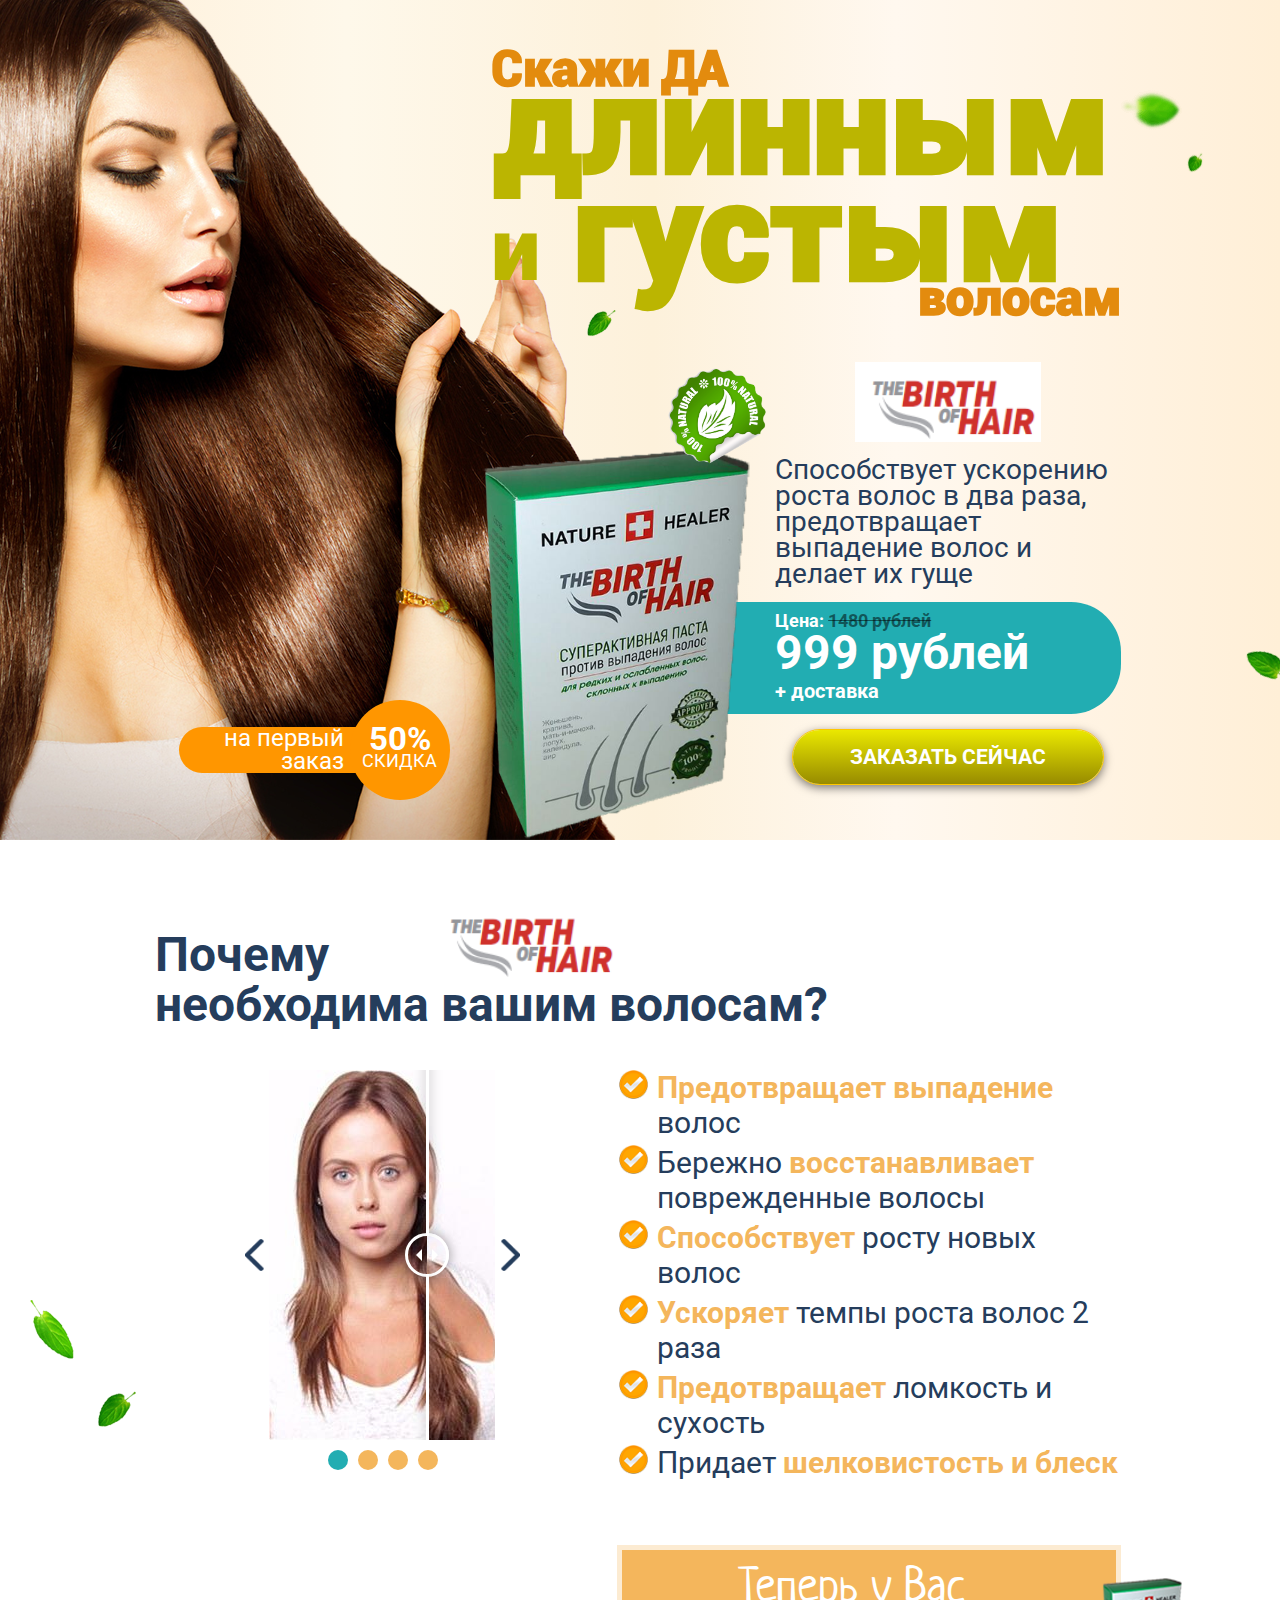
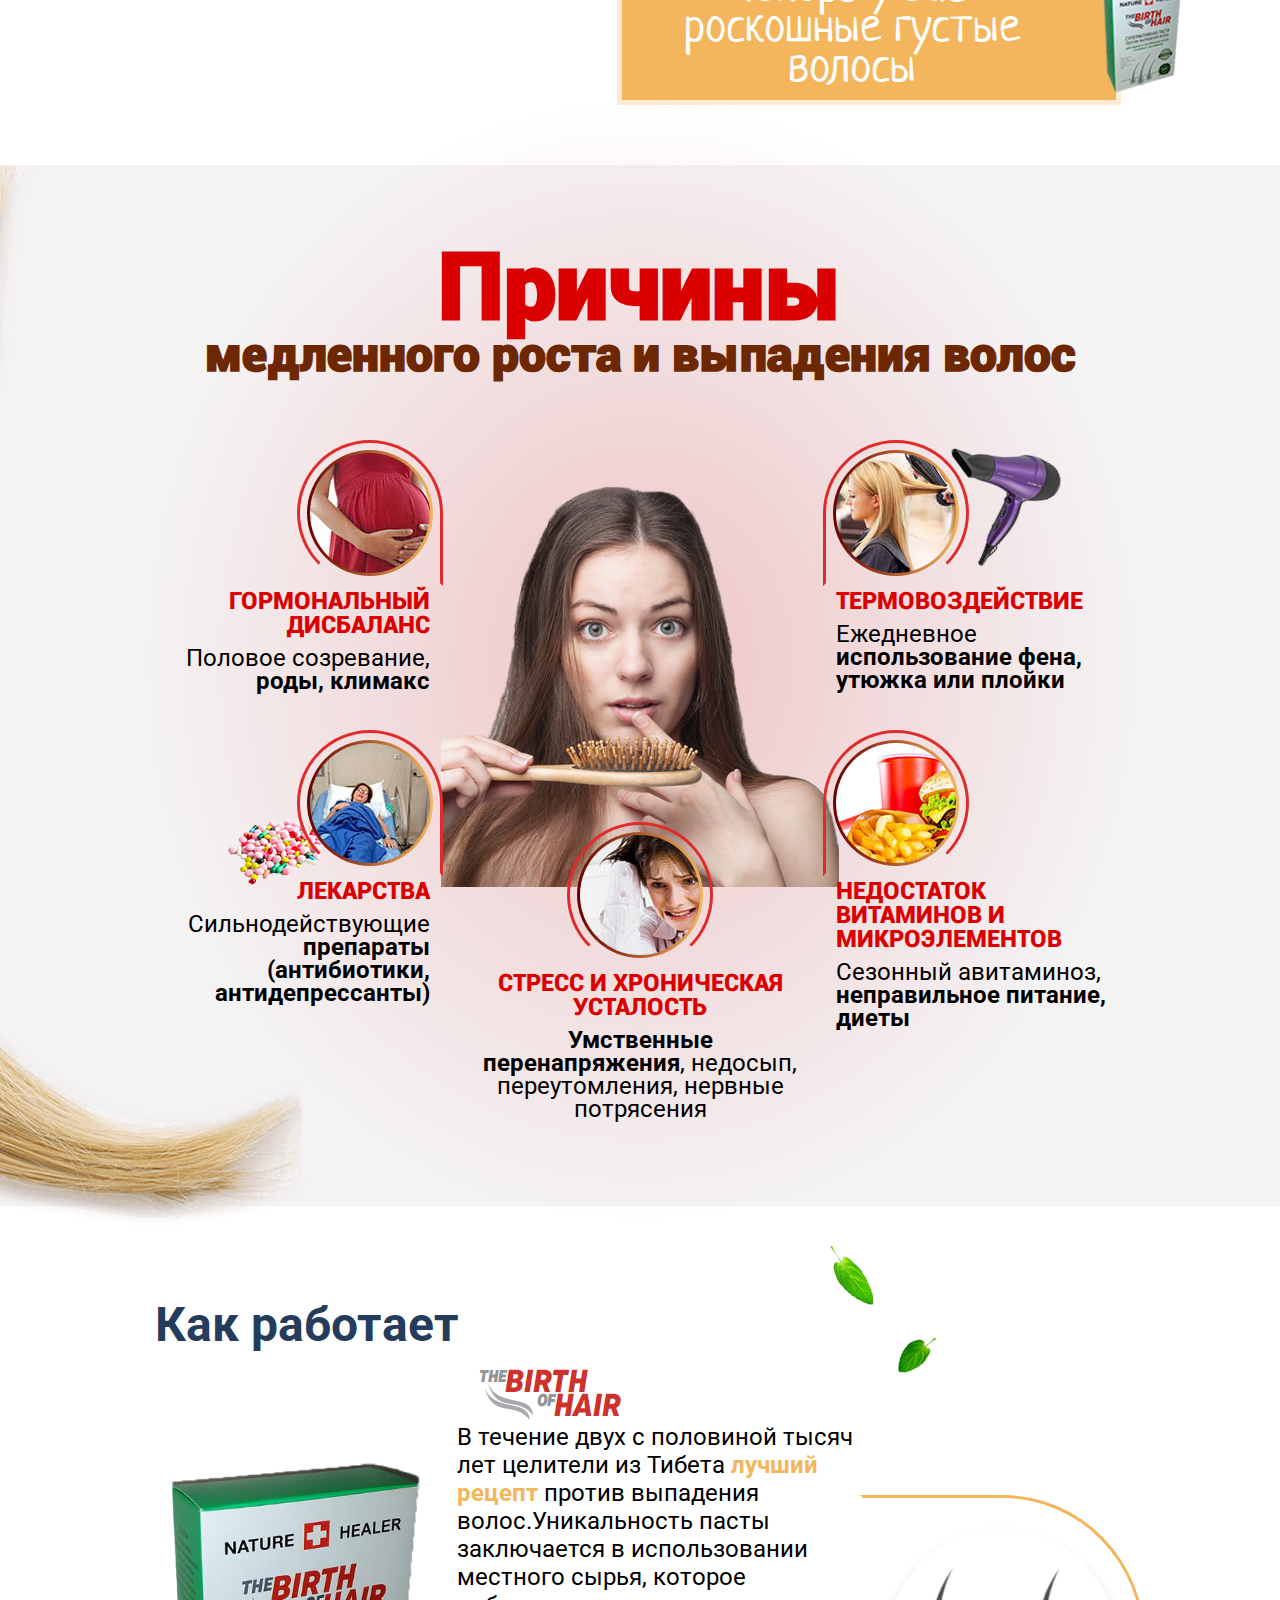
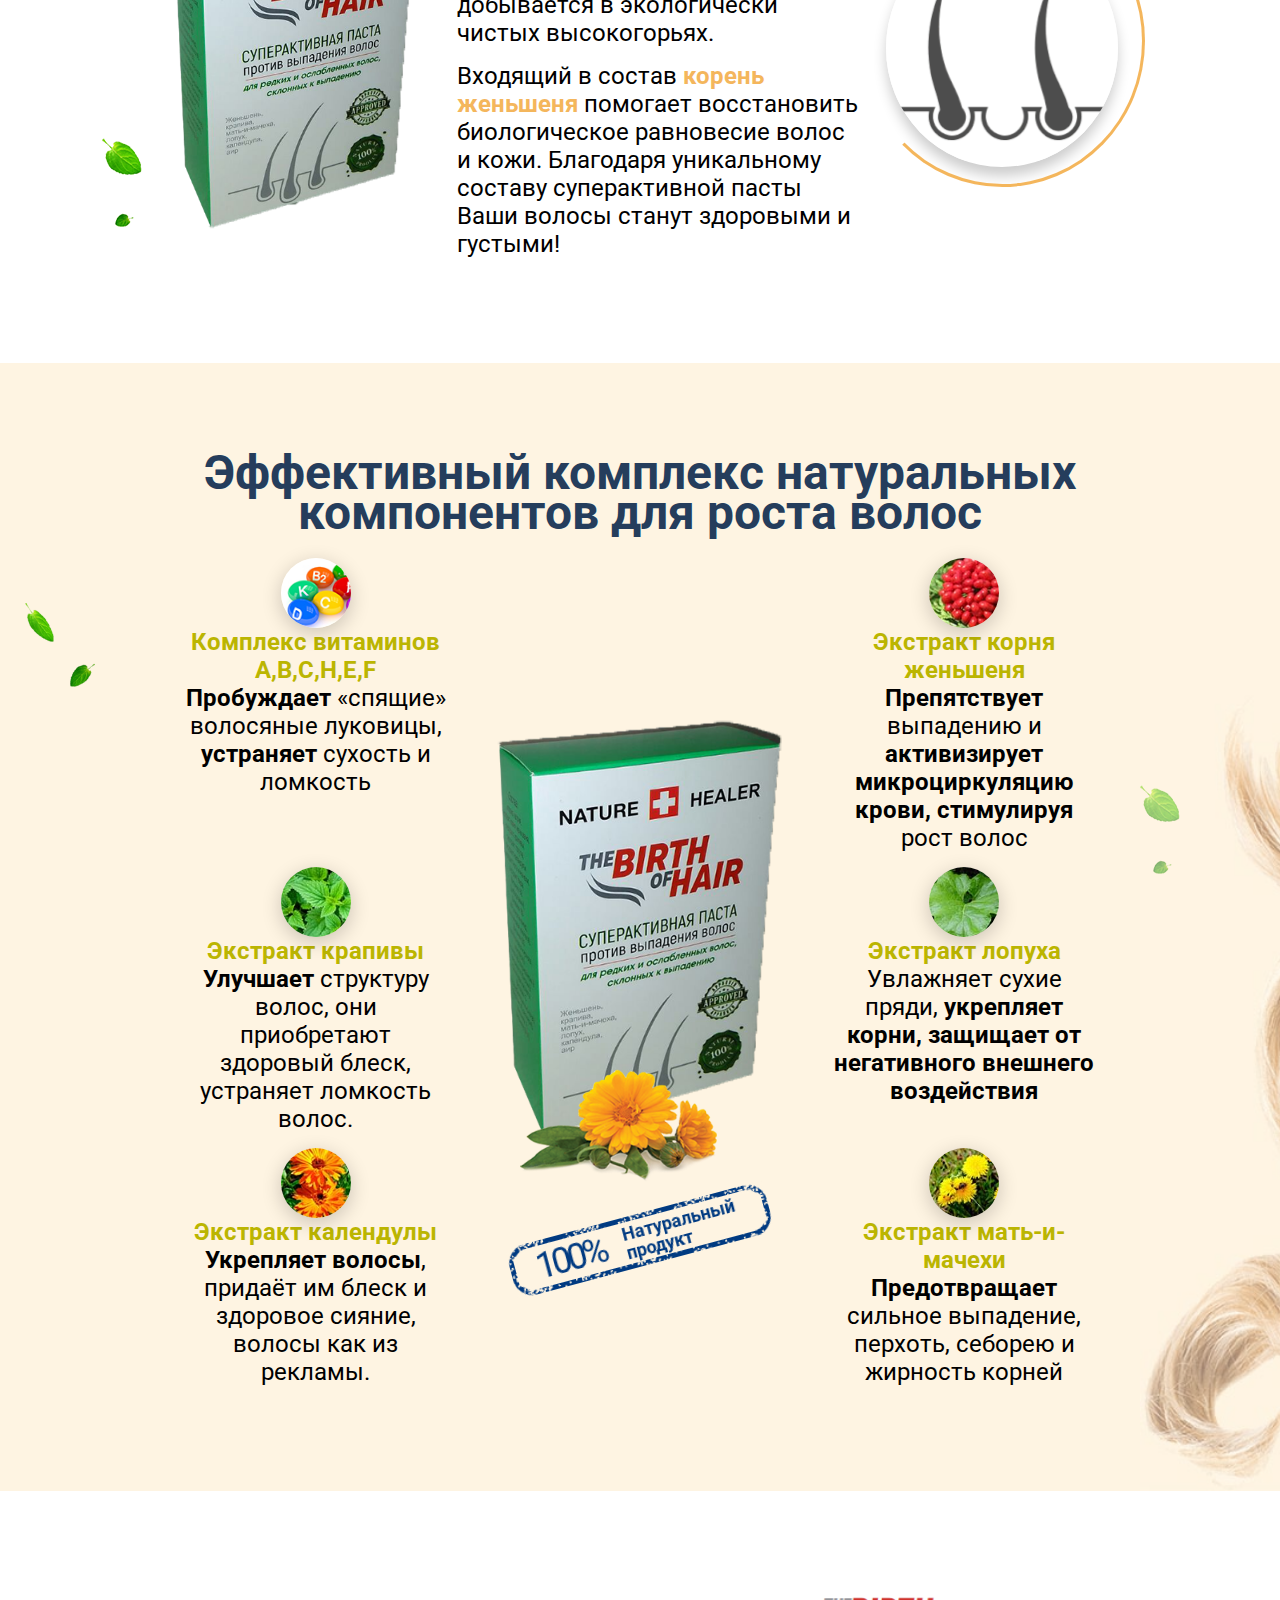
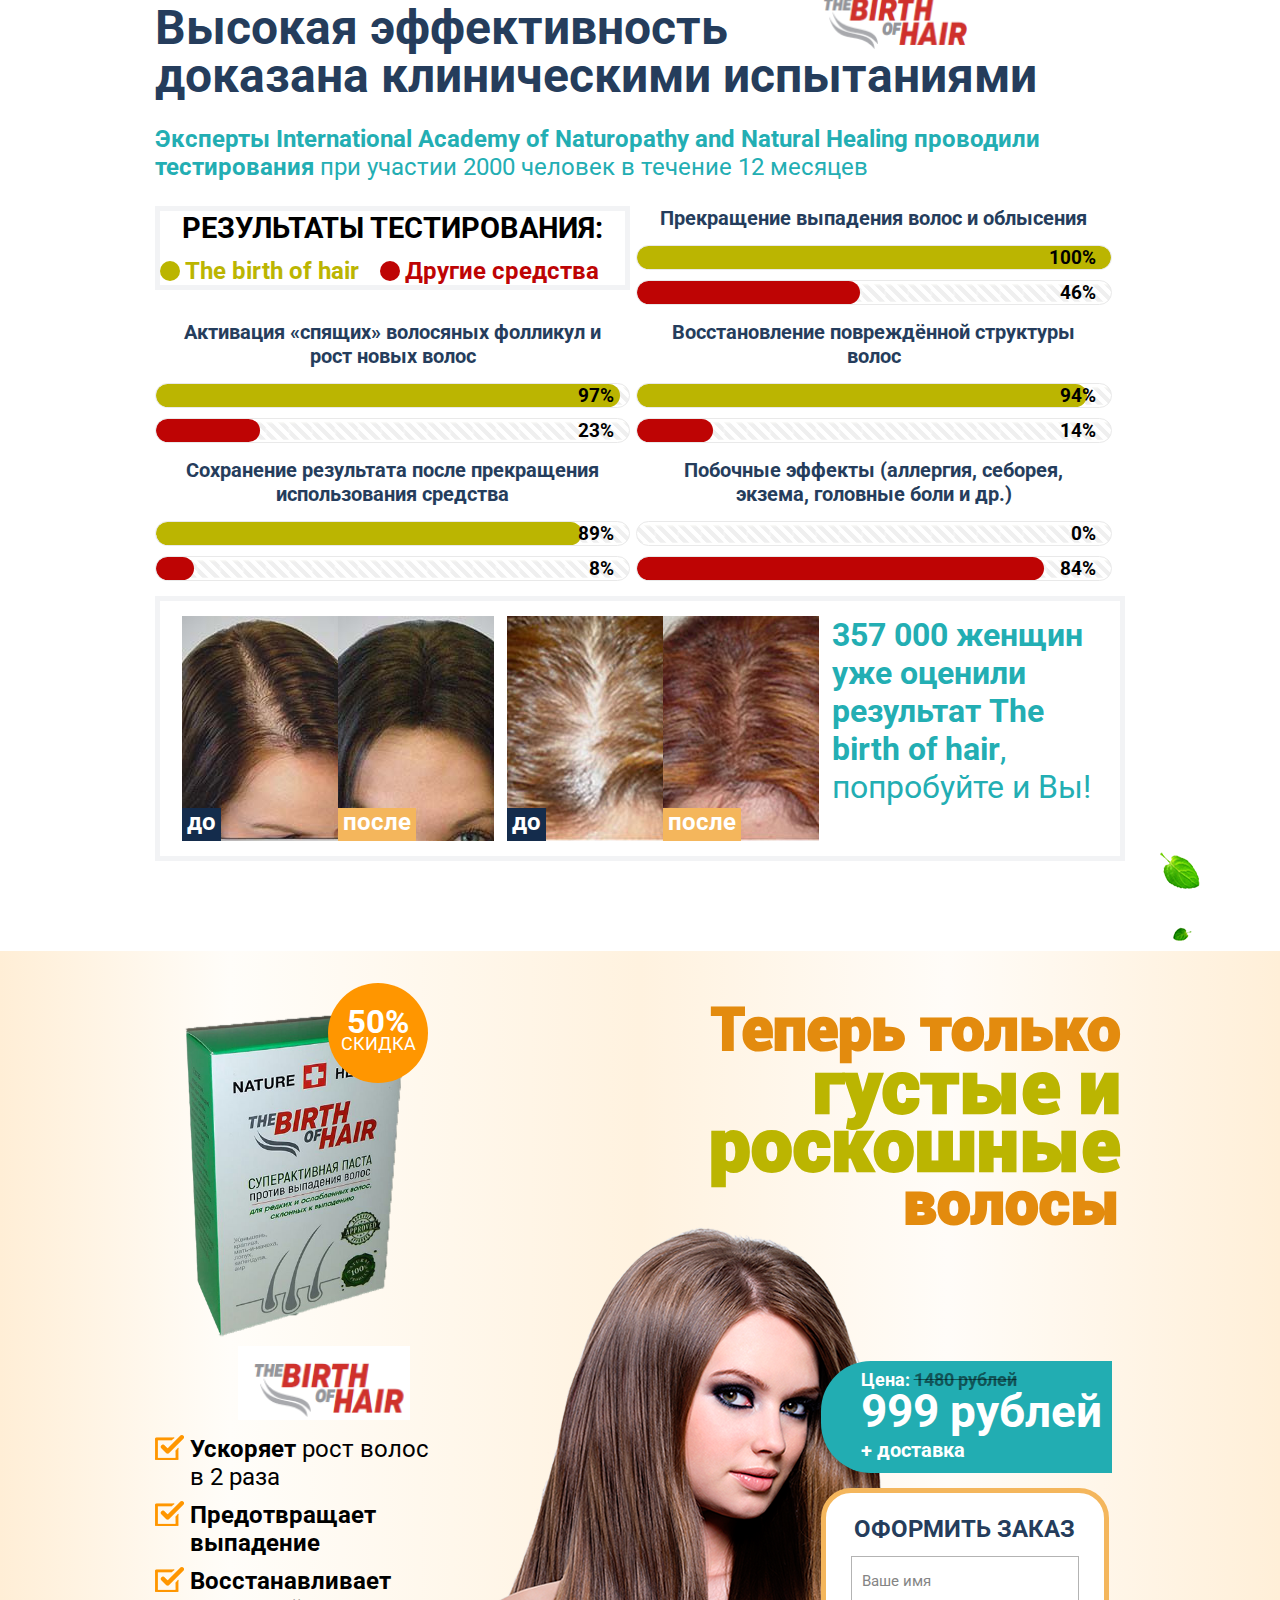
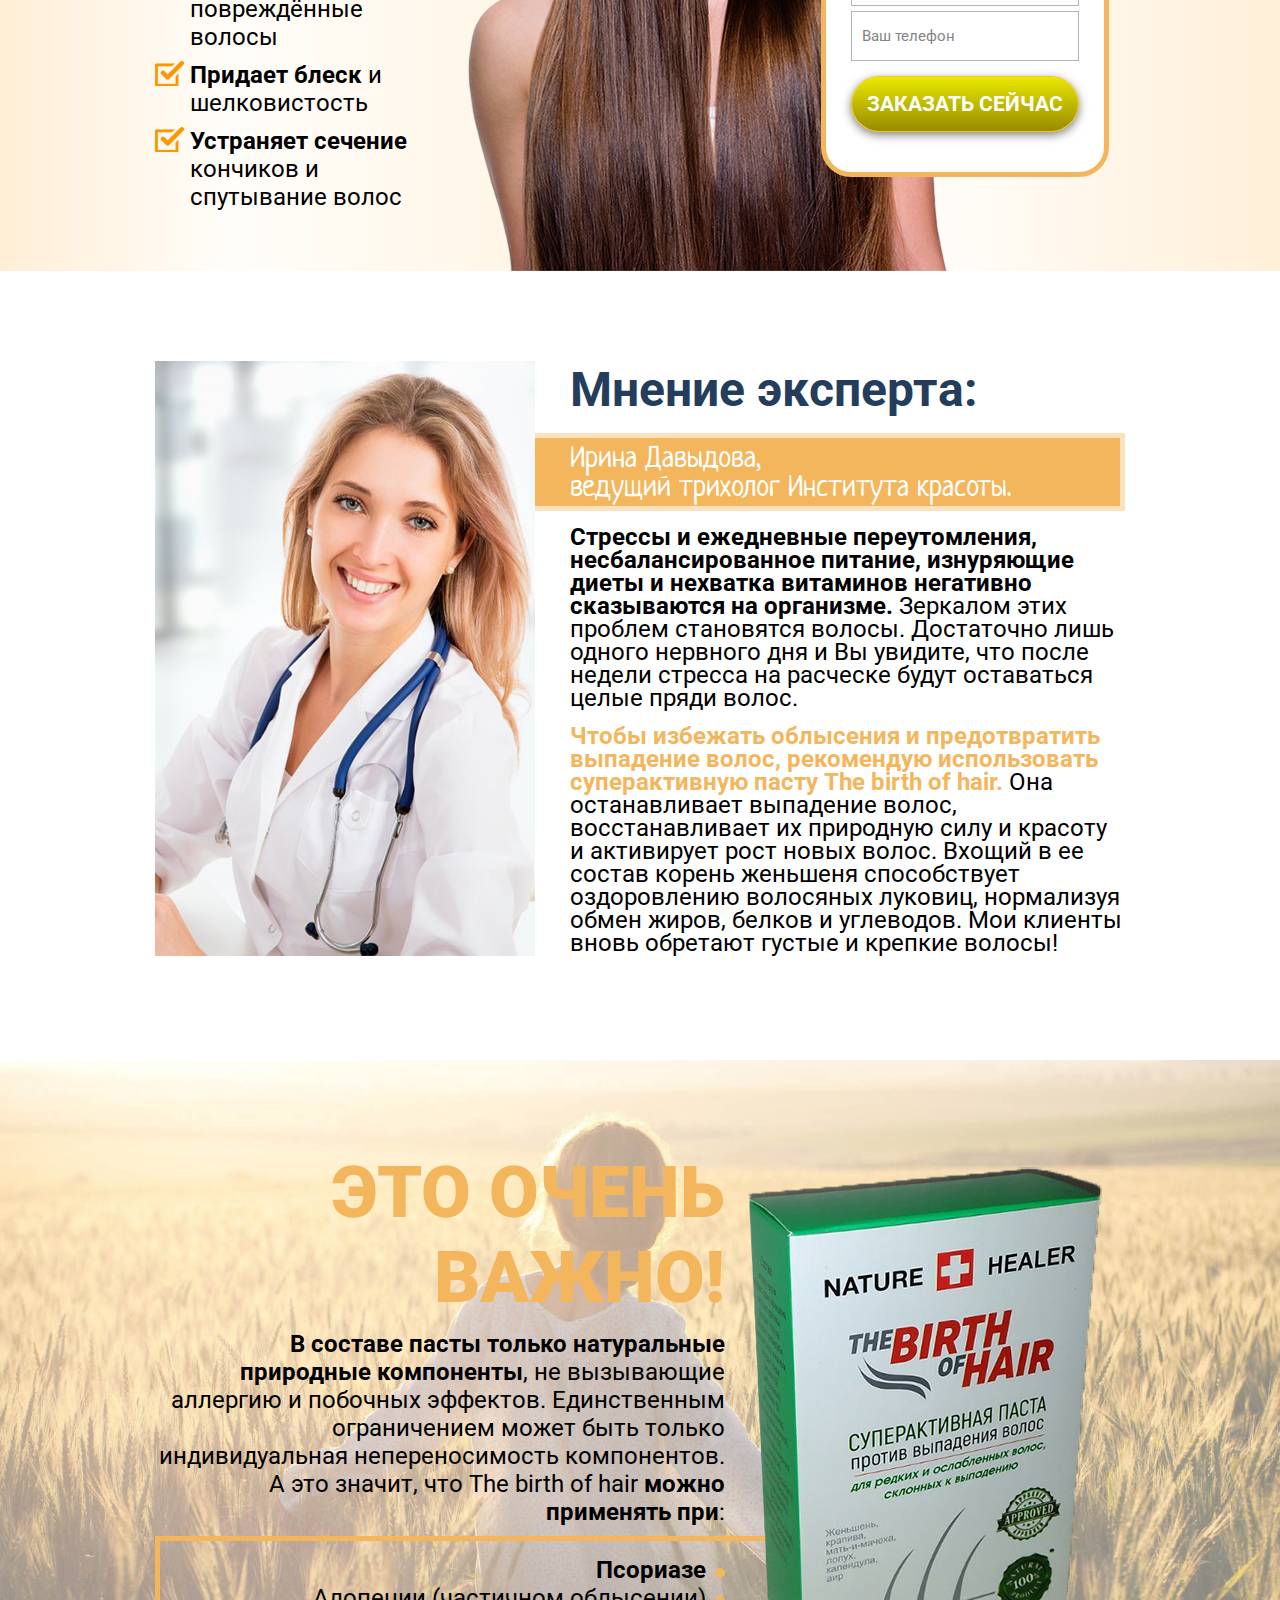
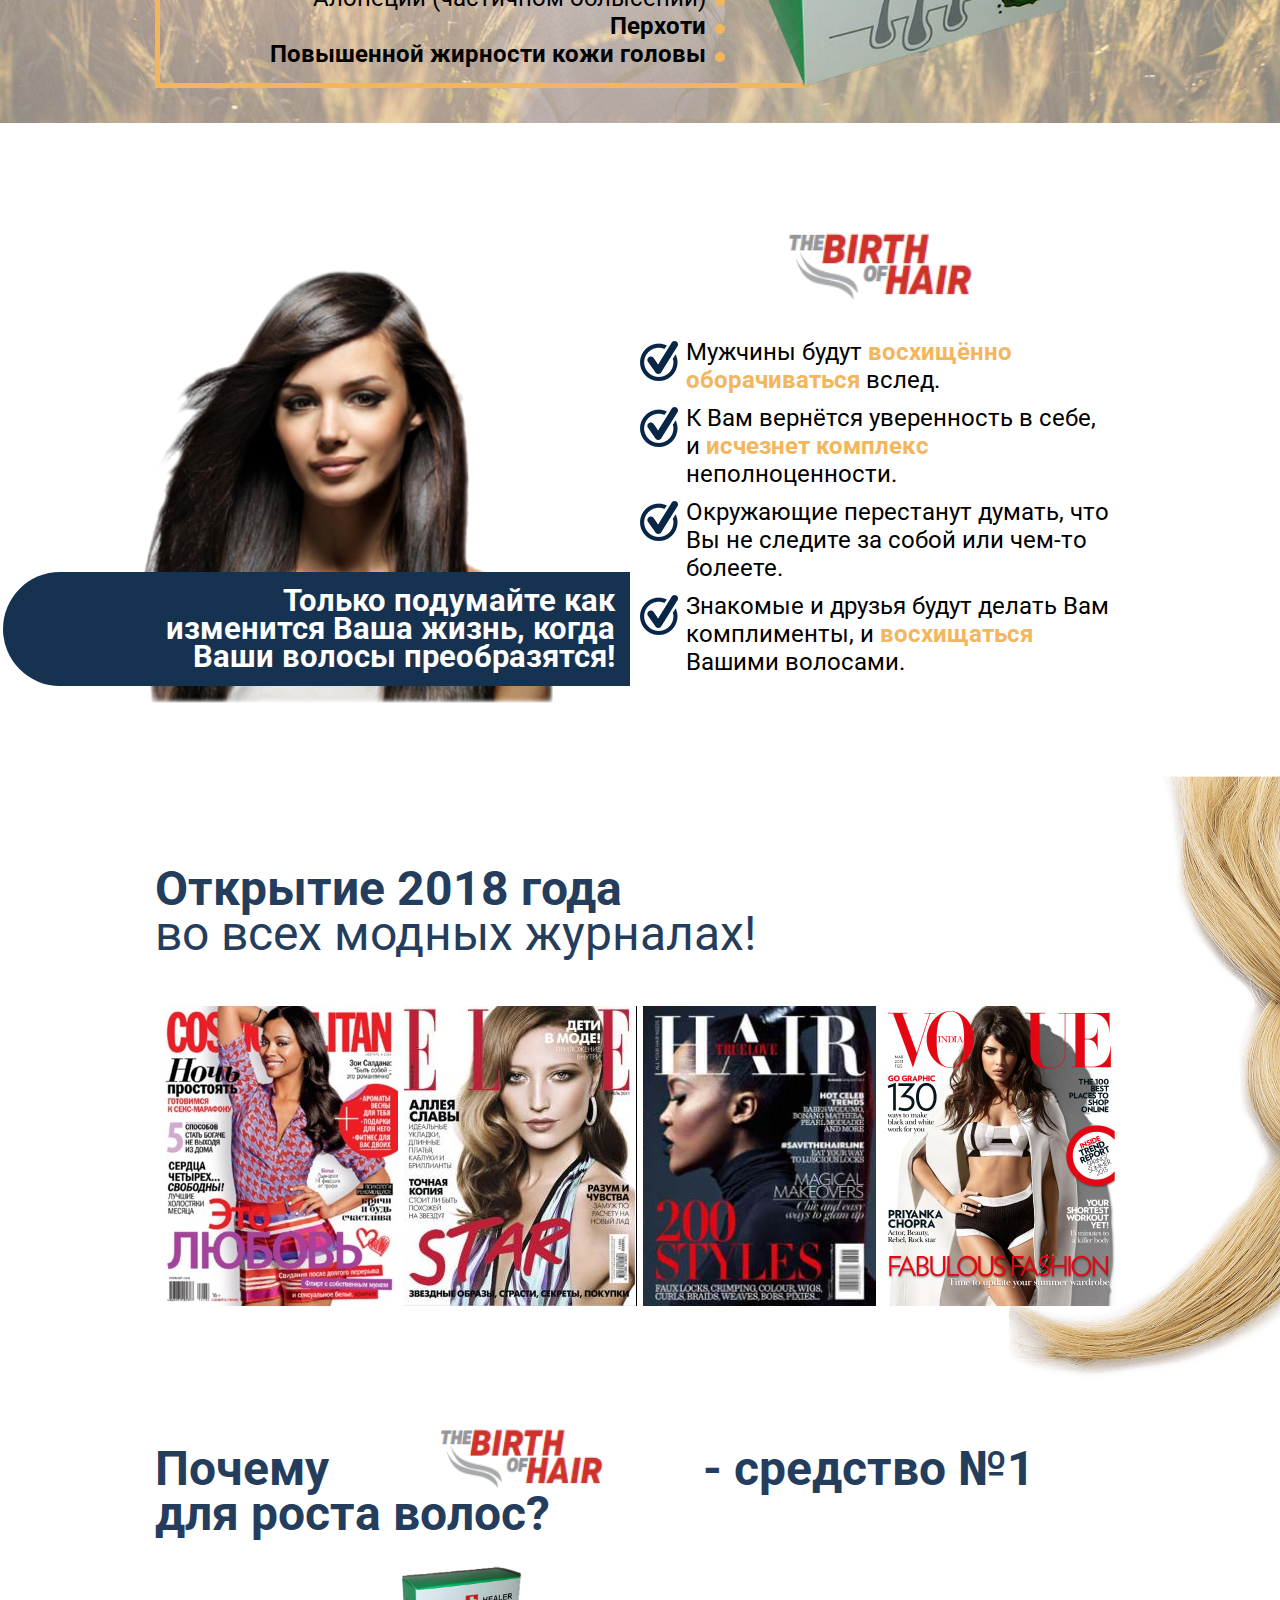
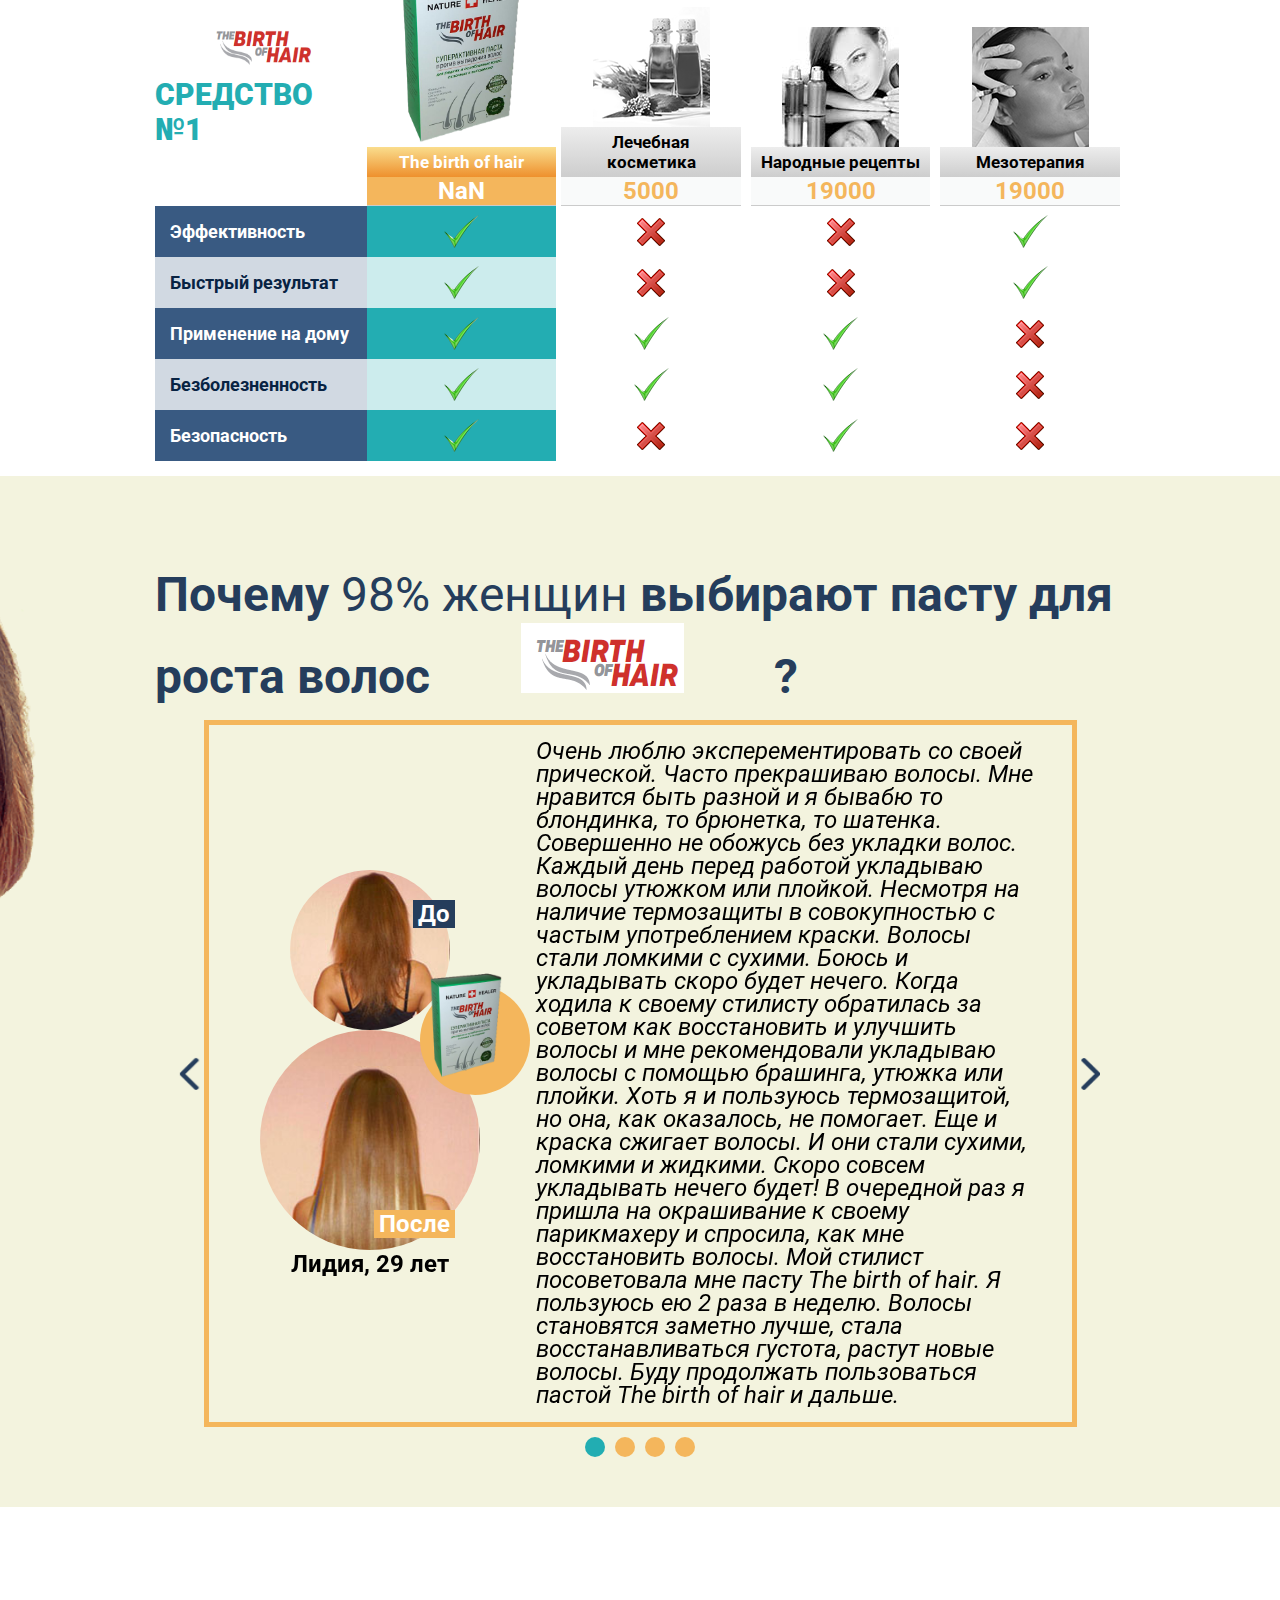
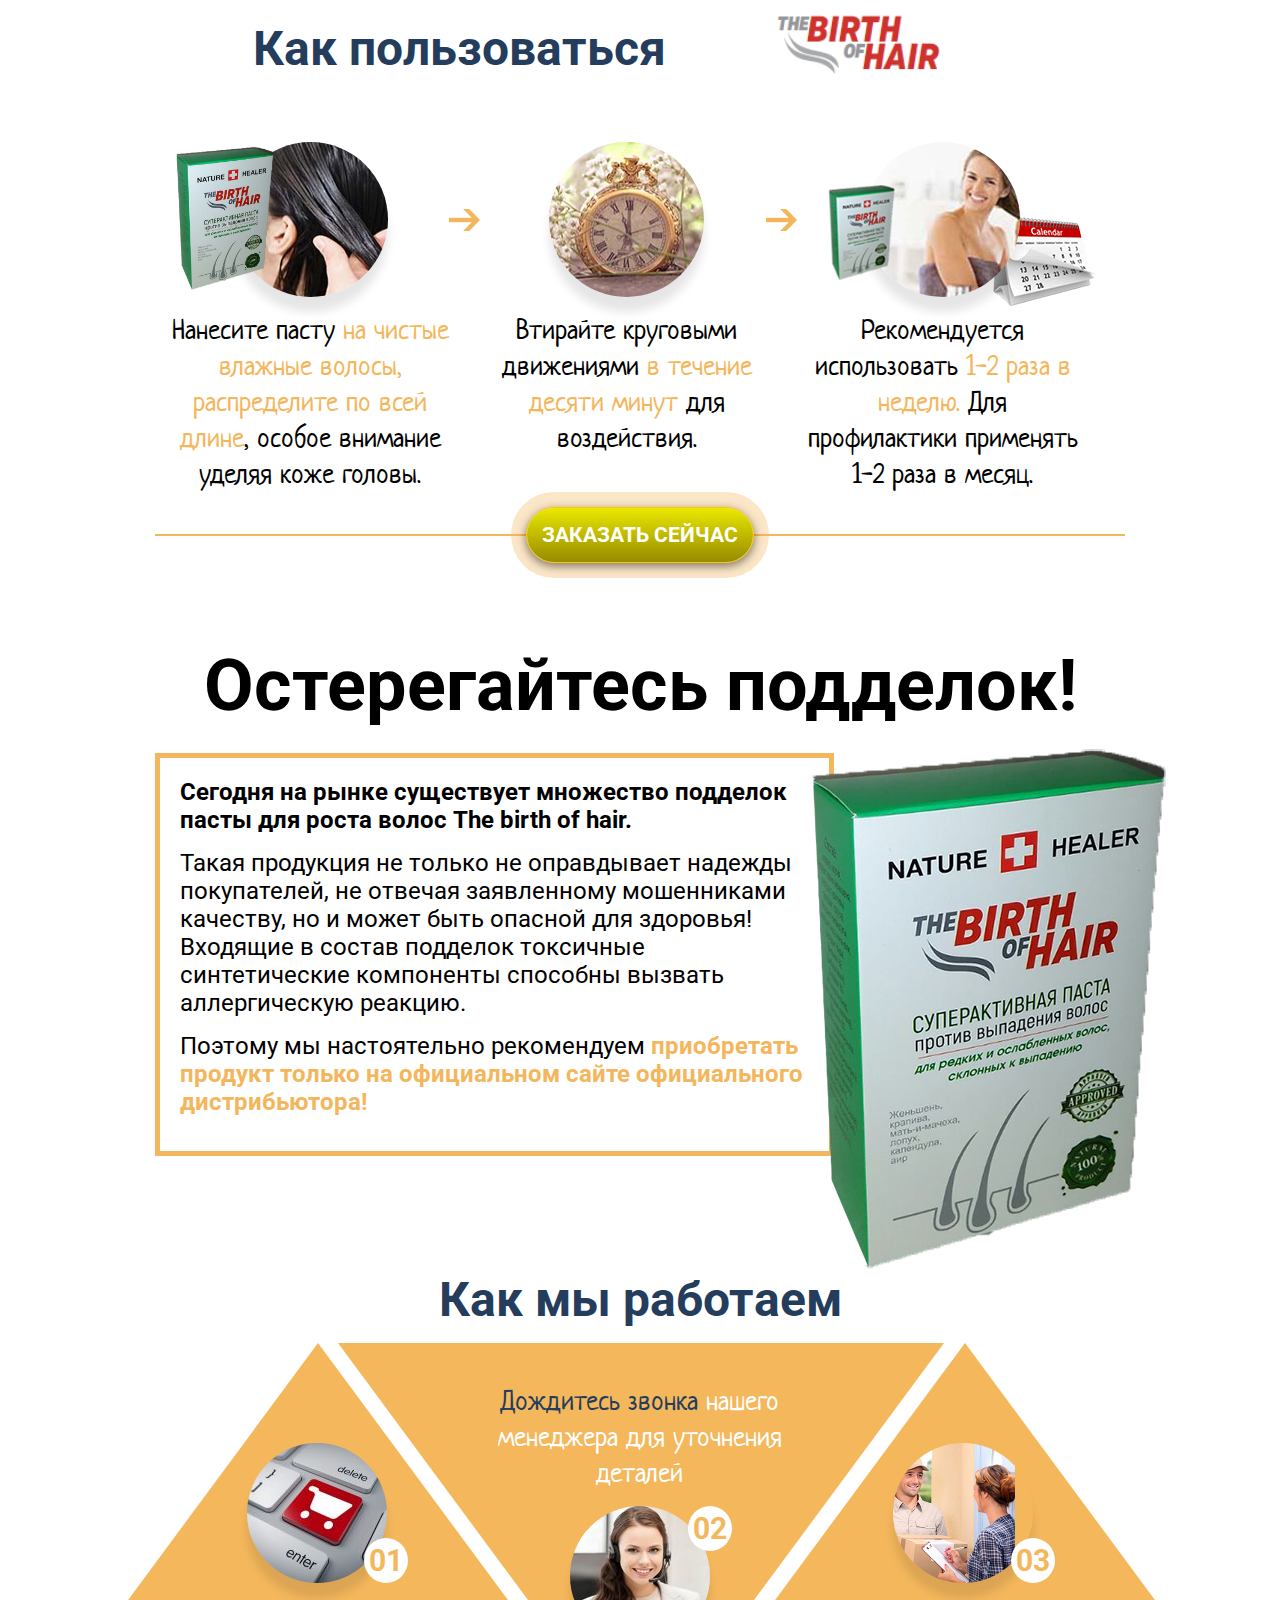
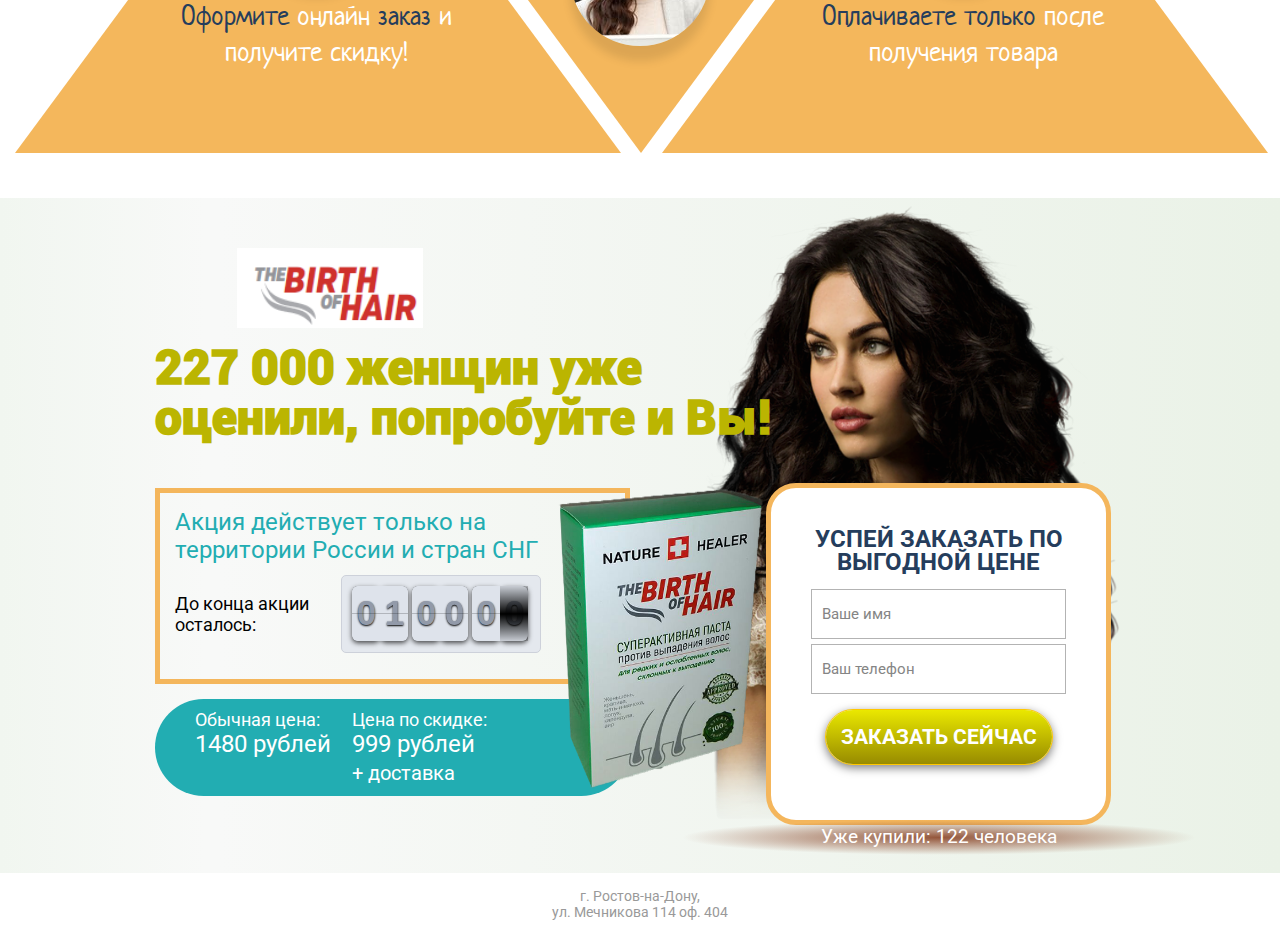
==== commit 73d6fac5: "texts edit" ====
--- a/index.html
+++ b/index.html
@@ -207,13 +207,13 @@
 				</div>
 				<div class="block_2">
 					<p>
-						Особая формула пасты с
-						<b>натуральными природными ингредиентами</b> стимулирует рост волос, укрепляет волосы от корней до кончиков и предотвращает появление седины!
+						В течение двух с половиной тысяч лет целители из Тибета 
+						<b>лучший рецепт</b> против выпадения волос.Уникальность пасты заключается в использовании местного сырья, которое добывается в экологически чистых высокогорьях.
 					</p>
 					<p>
-						Входящие в состав
-						<b>витамины и минералы</b> блокируют избыток гормона дигидротестостерон, влияющий на потерю волос.
+						 Входящий в состав <b>корень женьшеня</b> помогает восстановить биологическое равновесие волос и кожи. Благодаря уникальному составу суперактивной пасты Ваши волосы станут здоровыми и густыми!
 					</p>
+					
 				</div>
 				<div class="block_3">
 					<div class="media_wrap">
@@ -234,7 +234,7 @@
 				<div class="block_1">
 					<ul>
 						<li>
-							<div class="media"><img src=" img/section_5_item_1.jpg" alt=""></div>
+							<div class="media"><img src=" img/section_5_item_1.jpg" alt="Витамины"></div>
 							<div class="data">
 								<div class="title">Комплекс витаминов A,B,С,Н,E,F</div>
 								<p>
@@ -243,11 +243,11 @@
 							</div>
 						</li>
 						<li>
-							<div class="media"><img src=" img/section_5_item_4.jpg" alt=""></div>
+							<div class="media"><img src=" img/section_5_item_4.jpg" alt="Женьшень"></div>
 							<div class="data">
 								<div class="title">Экстракт корня женьшеня</div>
 								<p>
-									<b>Препятствует</b> выпадению и <b>способствует</b> росту волос
+									<b>Препятствует</b> выпадению и <b>активизирует микроциркуляцию крови, стимулируя</b> рост волос
 								</p>
 							</div>
 						</li>
@@ -259,44 +259,44 @@
       </div>
      </li>-->
 						<li>
-							<div class="media"><img src=" img/section_5_item_7.jpg" alt=""></div>
+							<div class="media"><img src=" img/section_5_item_7.jpg" alt="Крапива"></div>
 							<div class="data">
 								<div class="title">Экстракт крапивы</div>
-								<p><b>Восстанавливает</b> повреждённую структуру волос, смягчает и увлажняет волосы</p>
+								<p><b>Улучшает</b> структуру волос, они приобретают здоровый блеск, устраняет ломкость волос.</p>
 							</div>
 						</li>
 						<li>
-							<div class="media"><img src=" img/section_5_item_3.jpg" alt=""></div>
+							<div class="media"><img src=" img/section_5_item_3.jpg" alt="Лопух"></div>
 							<div class="data">
 								<div class="title">Экстракт лопуха</div>
 								<p>
-									Улучшает циркуляцию крови, что <b>препятствует выпадению волос</b>
+									Увлажняет сухие пряди, <b> укрепляет корни, защищает от негативного внешнего воздействия</b>
 								</p>
 							</div>
 						</li>
 						<li>
-							<div class="media"><img src=" img/section_5_item_6.jpg" alt=""></div>
+							<div class="media"><img src=" img/section_5_item_6.jpg" alt="Календула"></div>
 							<div class="data">
 								<div class="title">Экстракт календулы</div>
 								<p>
-									<b>Увлажняет и питает кожу головы</b>, придаёт волосам блеск и шелковистость, волосы как из рекламы.
+									<b>Укрепляет волосы</b>, придаёт им блеск и здоровое сияние, волосы как из рекламы.
 								</p>
 							</div>
 						</li>
 						<li>
-							<div class="media"><img src=" img/section_5_item_2.jpg" alt=""></div>
+							<div class="media"><img src=" img/section_5_item_2.jpg" alt="Мать-и-мачеха"></div>
 							<div class="data">
-								<div class="title">Экстракт корня горца многоцветкового</div>
+								<div class="title">Экстракт мать-и-мачехи</div>
 								<p>
-									<b>Предотвращает</b> поседение волос, укрепляет структуру волос
+									<b>Предотвращает</b> сильное выпадение, перхоть, себорею и жирность корней
 								</p>
 							</div>
 						</li>
 						<li>
 							<div class="prod">
-								<img src=" img/prod.png" alt="">
+								<img src=" img/prod.png" alt="Натуральный продукт">
 								<div class="prod_item">
-									<img src=" img/section_5_prod_item.png" alt="">
+									<img src=" img/section_5_prod_item.png" alt="Паста для волос">
 								</div>
 							</div>
 							<div class="stamp">
@@ -332,7 +332,7 @@
 						<b>Почему</b> 98% женщин <b>выбирают</b> <span class="logo"></span>
 					</h2>
 					<p>
-						<b>Результаты роста длинны волос и увеличения общего объема</b> у женщин принимавших участие в исследовании
+						<b>Результаты роста длины волос и увеличения общего объема</b> у женщин принимавших участие в исследовании
 					</p>
 				</div>
 				<ul class="result">
@@ -349,7 +349,7 @@
 							<span class="value">100%</span>
 						</div>
 						<div class="red_line">
-							<span class="value">47%</span>
+							<span class="value">46%</span>
 						</div>
 					</li>
 					<li>
@@ -357,10 +357,10 @@
 							Активация «спящих» волосяных фолликул и рост новых волос
 						</div>
 						<div class="green_line">
-							<span class="value">98%</span>
+							<span class="value">97%</span>
 						</div>
 						<div class="red_line">
-							<span class="value">22%</span>
+							<span class="value">23%</span>
 						</div>
 					</li>
 					<li>
@@ -368,10 +368,10 @@
 							Восстановление повреждённой структуры волос
 						</div>
 						<div class="green_line">
-							<span class="value">95%</span>
+							<span class="value">94%</span>
 						</div>
 						<div class="red_line">
-							<span class="value">16%</span>
+							<span class="value">14%</span>
 						</div>
 					</li>
 					<li>
@@ -379,7 +379,7 @@
 							Сохранение результата после прекращения использования средства
 						</div>
 						<div class="green_line">
-							<span class="value">90%</span>
+							<span class="value">89%</span>
 						</div>
 						<div class="red_line">
 							<span class="value">8%</span>
@@ -393,7 +393,7 @@
 							<span class="value">0%</span>
 						</div>
 						<div class="red_line">
-							<span class="value">86%</span>
+							<span class="value">84%</span>
 						</div>
 					</li>
 				</ul>
@@ -454,35 +454,24 @@
 					</div>
 					<div class="block_2">
 						<div class="price_wrap">
-							<div class="old_price"><span>Цена:</span> <span class="cost js_old_price_curs">96 eur</span></div>
-							<div class="price js_new_price_curs">76 eur</div>
+							<div class="old_price"><span>Цена:</span> <span class="cost ">1480 рублей</span></div>
+							<div class="price">999 рублей</div>
 							<span class="delivery">+ доставка</span>
 						</div>
 						<form action="mail.php" method="post">
 							<div class="title">
 								Оформить заказ
-							</div>
-							<select id="country" name="country" class="country">
-       <option price1="8200"   price3="16400"    price2="1300"   pricecurrency=" драм" value="AM" >Армения</option>
-<option price1="35"   price3="70"    price2="5"   pricecurrency=" бел. руб" value="BY" >Беларусь</option>
-<option price1="1690"   price3="3380"    price2="300"   pricecurrency=" сом" value="KG" >Киргизия</option>
-<option price1="5990"   price3="11980"    price2="1690"   pricecurrency=" тенге" value="KZ" >Казахстан</option>
-<option price1="990"   price3="1980"    price2="450"   pricecurrency=" руб." value="RU" >Россия</option>
-<option price1="490"   price3="980"    price2="50"   pricecurrency=" грн" value="UA" >Украина</option>
-      </select>
+							</div>							
 							<input type="text" name="fio" placeholder="Ваше имя">
 							<input type="text" name="phone" class="only_number" placeholder="Ваш телефон">
 							<button class="js_submit order_button">
        <span>заказать сейчас</span>
-      </button>
-							<input type="hidden" name="trf_dt"  value="[base64]"/>
-<input type="hidden" name="address"  value=""/>
-<input type="hidden" name="site_data" value="3426"/>
-<input type="hidden" name="uniq_id"  value="e42e465ee2282b1fac682b7cf532694c"/>
-						</form>
-					</div>
-				</div>
-				<img src=" img/section_7_woman.png" alt="" class="woman">
+      </button>					
+
+		</form>
+					</div>
+				</div>
+				<img src=" img/section_7_woman.png" alt="Девушка с роскошными воосами" class="woman">
 			</div>
 		</section>
 		<section class="section_8">
@@ -499,23 +488,23 @@
 					<div class="prof">ведущий трихолог Института красоты.</div>
 				</div>
 				<p>
-					<b>Стрессы и ежедневные переутомления, несбалансированное питание, изнуряющие диеты и нехватка витаминов негативно сказываются на организме.</b> Зеркалом этих проблем становятся волосы. Достаточно лишь одного нервного дня и Ваши волосы будут Вас терять, а после недели стресса — оставаться целыми прядями на расчёске.
+					<b>Стрессы и ежедневные переутомления, несбалансированное питание, изнуряющие диеты и нехватка витаминов негативно сказываются на организме.</b> Зеркалом этих проблем становятся волосы. Достаточно лишь одного нервного дня и Вы увидите, что после недели стресса на расческе будут оставаться целые пряди волос.
 				</p>
 				<p>
-					<span>Чтобы избежать облысения и предотвратить выпадение волос, рекомендую использовать суперактивную пасту The birth of hair.</span> Она останавливает выпадение волос, восстанавливает их природную силу и красоту и активирует рост новых волос. Мои клиенты вновь обретают густые и крепкие волосы, благодаря пасте The birth of hair.
+					<span>Чтобы избежать облысения и предотвратить выпадение волос, рекомендую использовать суперактивную пасту The birth of hair.</span> Она останавливает выпадение волос, восстанавливает их природную силу и красоту и активирует рост новых волос. Вхощий в ее состав корень женьшеня способствует оздоровлению волосяных луковиц, нормализуя обмен жиров, белков и углеводов. Мои клиенты вновь обретают густые и крепкие волосы!
 				</p>
 			</div>
 		</section>
 		<section class="section_9">
 			<div class="wrapper">
 				<div class="prod">
-					<img src=" img/prod.png" alt="">
+					<img src=" img/prod.png" alt="Эксперт">
 				</div>
 				<div class="title">
 					ЭТО ОЧЕНЬ ВАЖНО!
 				</div>
 				<p>
-					<b>В составе пасты только натуральные природные компоненты</b>, не вызывающие аллергию и побочных эффектов. А это значит, что The birth of hair
+					<b>В составе пасты только натуральные природные компоненты</b>, не вызывающие аллергию и побочных эффектов. Единственным ограничением может быть только индивидуальная непереносимость компонентов. А это значит, что The birth of hair
 					<b>можно применять при</b>:
 				</p>
 				<ul>
@@ -650,20 +639,20 @@
 					<li>
 						<div class="block_1">
 							<div class="before"><img src=" img/section_13_item_1_bef.jpg" alt=""><span>До</span></div>
-							<div class="prod"><img src=" img/prod.png" alt=""></div>
-							<div class="after"><img src=" img/section_13_item_1_aft.jpg" alt=""><span>После</span></div>
+							<div class="prod"><img src=" img/prod.png" alt="Волосы до и после"></div>
+							<div class="after"><img src=" img/section_13_item_1_aft.jpg" alt="Волосы до и после"><span>После</span></div>
 							<div class="name">Лидия, 29 лет</div>
 						</div>
 						<div class="block_2">
 							<p>
-								Очень люблю эксперементировать со своей прической. Часто прекрашиваю волосы. Мне нравится быть разной и я бывабю то блондинка, то брюнетка, то шатенка. Совершенно не обожусь без укладки волос. Каждый день перед работой укладываю волосы утюжком или плойкой. Несмотря на наличие термозащиты в совокупностью с частым употреблением краски. Волосы стали ломкими с сухими. Боюсь и укладывать скоро будет нечего. Когда ходила к своему стилисту обратилась за советом как восстановить и улучшить волосы и мне рекомендовали укладываю волосы с помощью брашинга, утюжка или плойки. Хоть я и пользуюсь термозащитой, но она, как оказалось, не помогает. Еще и краска сжигает волосы. И они стали сухими, ломкими и жидкими. Скоро совсем укладывать нечего будет! В очередной раз я пришла на окрашивание к своему парикмахеру и спросила, как мне восстановить волосы. Мой стилист посоветовала мне пасту The birth of hair. Я пользуюсь ею 3 раза в неделю. Волосы становятся заметно лучше, стала восстанавливаться густота, растут новые волосы. Буду продолжать пользоваться пастой The birth of hair и дальше.
+								Очень люблю эксперементировать со своей прической. Часто прекрашиваю волосы. Мне нравится быть разной и я бывабю то блондинка, то брюнетка, то шатенка. Совершенно не обожусь без укладки волос. Каждый день перед работой укладываю волосы утюжком или плойкой. Несмотря на наличие термозащиты в совокупностью с частым употреблением краски. Волосы стали ломкими с сухими. Боюсь и укладывать скоро будет нечего. Когда ходила к своему стилисту обратилась за советом как восстановить и улучшить волосы и мне рекомендовали укладываю волосы с помощью брашинга, утюжка или плойки. Хоть я и пользуюсь термозащитой, но она, как оказалось, не помогает. Еще и краска сжигает волосы. И они стали сухими, ломкими и жидкими. Скоро совсем укладывать нечего будет! В очередной раз я пришла на окрашивание к своему парикмахеру и спросила, как мне восстановить волосы. Мой стилист посоветовала мне пасту The birth of hair. Я пользуюсь ею 2 раза в неделю. Волосы становятся заметно лучше, стала восстанавливаться густота, растут новые волосы. Буду продолжать пользоваться пастой The birth of hair и дальше.
 							</p>
 						</div>
 					</li>
 					<li>
 						<div class="block_1">
-							<div class="before"><img src=" img/section_13_item_2_bef.jpg" alt=""><span>До</span></div>
-							<div class="prod"><img src=" img/prod.png" alt=""></div>
+							<div class="before"><img src=" img/section_13_item_2_bef.jpg" alt="Волосы до и после"><span>До</span></div>
+							<div class="prod"><img src=" img/prod.png" alt="Волосы до и после"></div>
 							<div class="after"><img src=" img/section_13_item_2_aft.jpg" alt=""><span>После</span></div>
 							<div class="name">Алла, 47 лет</div>
 						</div>
@@ -678,23 +667,23 @@
 					</li>
 					<li>
 						<div class="block_1">
-							<div class="before"><img src=" img/section_13_item_3_bef.jpg" alt=""><span>До</span></div>
-							<div class="prod"><img src=" img/prod.png" alt=""></div>
-							<div class="after"><img src=" img/section_13_item_3_aft.jpg" alt=""><span>После</span></div>
+							<div class="before"><img src=" img/section_13_item_3_bef.jpg" alt="Волосы до и после"><span>До</span></div>
+							<div class="prod"><img src=" img/prod.png" alt="Волосы до и после"></div>
+							<div class="after"><img src=" img/section_13_item_3_aft.jpg" alt="Волосы до и после"><span>После</span></div>
 							<div class="name">Анна, 24 года</div>
 						</div>
 						<div class="block_2">
 							<p>
 								До родов у меня были длинные, почти по пояс волосы. А после родов я вынуждена была отрезать волосы под каре, так как не было времени на уход за ними, всё своё время уделяла ребёнку. Моему мужу не нравилась моя причёска, он хотел видеть меня с длинными волосами. Но вновь отрастить волосы у меня не получалось из-за множества причин: изменение гормонального фона после родов, хронический недосып, переживания, неправильное питание. Вскоре я заметила, что муж стал засматриваться на длинноволосых красоток. Это стало последней каплей. Тогда я решила воспользоваться народными рецептами для роста волос – почти все содержимое холодильника побывало на моей голове и ничего не помогло! Позже одна из мамочек на детской площадке мне посоветовала пасту The birth of hair. Я начала пользоваться,
-								<b>волосы стали расти с бешеной скоростью</b> – за 3 месяца 15 см! Скоро у меня отрасли волосы, как прежде, только стали они ещё гуще. Я словно Рапунцель. Муж доволен, мне кажется, он заново в меня влюбился.
+								<b>волосы стали расти с бешеной скоростью</b> – за 3 месяца 15 см! Скоро у меня отрасли волосы, как прежде, только стали они ещё гуще. И муж очень доволен!
 							</p>
 						</div>
 					</li>
 					<li>
 						<div class="block_1">
-							<div class="before"><img src=" img/section_13_item_4_bef.jpg" alt=""><span>До</span></div>
-							<div class="prod"><img src=" img/prod.png" alt=""></div>
-							<div class="after"><img src=" img/section_13_item_4_aft.jpg" alt=""><span>После</span></div>
+							<div class="before"><img src=" img/section_13_item_4_bef.jpg" alt="Волосы до и после"><span>До</span></div>
+							<div class="prod"><img src=" img/prod.png" alt="Волосы до и после"></div>
+							<div class="after"><img src=" img/section_13_item_4_aft.jpg" alt="Волосы до и после"><span>После</span></div>
 							<div class="name">Галина, 26 лет</div>
 						</div>
 						<div class="block_2">
@@ -705,7 +694,7 @@
 						</div>
 					</li>
 				</ul>
-				<img src=" img/section_13_woman.png" alt="" class="woman">
+				<img src=" img/section_13_woman.png" alt="Волосы до и после" class="woman">
 			</div>
 		</section>
 		<section class="section_14">
@@ -719,7 +708,7 @@
 							<div class="prod">
 								<img src=" img/prod.png" alt="">
 							</div>
-							<div class="media"><img src=" img/section_14_item_1.jpg" alt=""></div>
+							<div class="media"><img src=" img/section_14_item_1.jpg" alt="Нанесение пасты"></div>
 						</div>
 						<p>
 							Нанесите пасту
@@ -728,7 +717,7 @@
 					</li>
 					<li>
 						<div class="media_wrap">
-							<div class="media"><img src=" img/section_14_item_2.jpg" alt=""></div>
+							<div class="media"><img src=" img/section_14_item_2.jpg" alt="Ожидание"></div>
 						</div>
 						<p>
 							Втирайте круговыми движениями <span> в течение десяти минут</span> для воздействия.
@@ -737,10 +726,10 @@
 					<li>
 						<div class="media_wrap">
 							<div class="prod_single">
-								<img src=" img/prod_single.png" alt="">
-							</div>
-							<div class="media"><img src=" img/section_14_item_3.jpg" alt=""></div>
-							<img src=" img/section_14_calendar.png" alt="" class="calendar">
+								<img src=" img/prod_single.png" alt="Повторное применение">
+							</div>
+							<div class="media"><img src=" img/section_14_item_3.jpg" alt="Применение пасты"></div>
+							<img src=" img/section_14_calendar.png" alt="Календарь" class="calendar">
 						</div>
 						<p>
 							Рекомендуется использовать <span>1-2 раза в неделю.</span> Для профилактики применять 1-2 раза в месяц.
@@ -770,20 +759,20 @@
 						Поэтому мы настоятельно рекомендуем
 						<span>приобретать продукт только на официальном сайте официального дистрибьютора!</span>
 					</p>
-					<div class="prod"><img src=" img/prod.png" alt=""></div>
-				</div>
-				<div class="block_2">
+					<div class="prod"><img src=" img/prod.png" alt="Суперактивная паста"></div>
+				</div>
+				<!-- <div class="block_2">
 					Чтобы не попасться на уловки мошенников, обязательно проверяйте на упаковке <b>наименование производителя!</b>
 					<!-- <div class="gologram">
 						<img src=" img/gologramma.jpg" alt="">
-					</div> -->
-				</div>
+					</div> 
+				</div> -->
 			</div>
 		</section>
 		<section class="section_15">
 			<div class="wrapper">
 				<div class="title">
-					<img src=" img/section_11_crown.png" alt=""> Как мы работаем
+					Как мы работаем
 				</div>
 				<ul>
 					<li>
@@ -840,10 +829,10 @@
 							<div class="block_2 timer"></div>
 						</div>
 					</div>
-					<div class="sale">
+					<!-- <div class="sale">
 						<span class="data"><b>Внимание!</b> Товаров со скидкой:</span>
 						<span class="left"><b>6</b> шт</span>
-					</div>
+					</div> -->
 					<div class="price_wrap">
 						<div class="block_1">
 							<div class="title">Обычная цена:</div>
@@ -918,5 +907,4 @@
  </div>
 </div>
 </body>
-
 </html>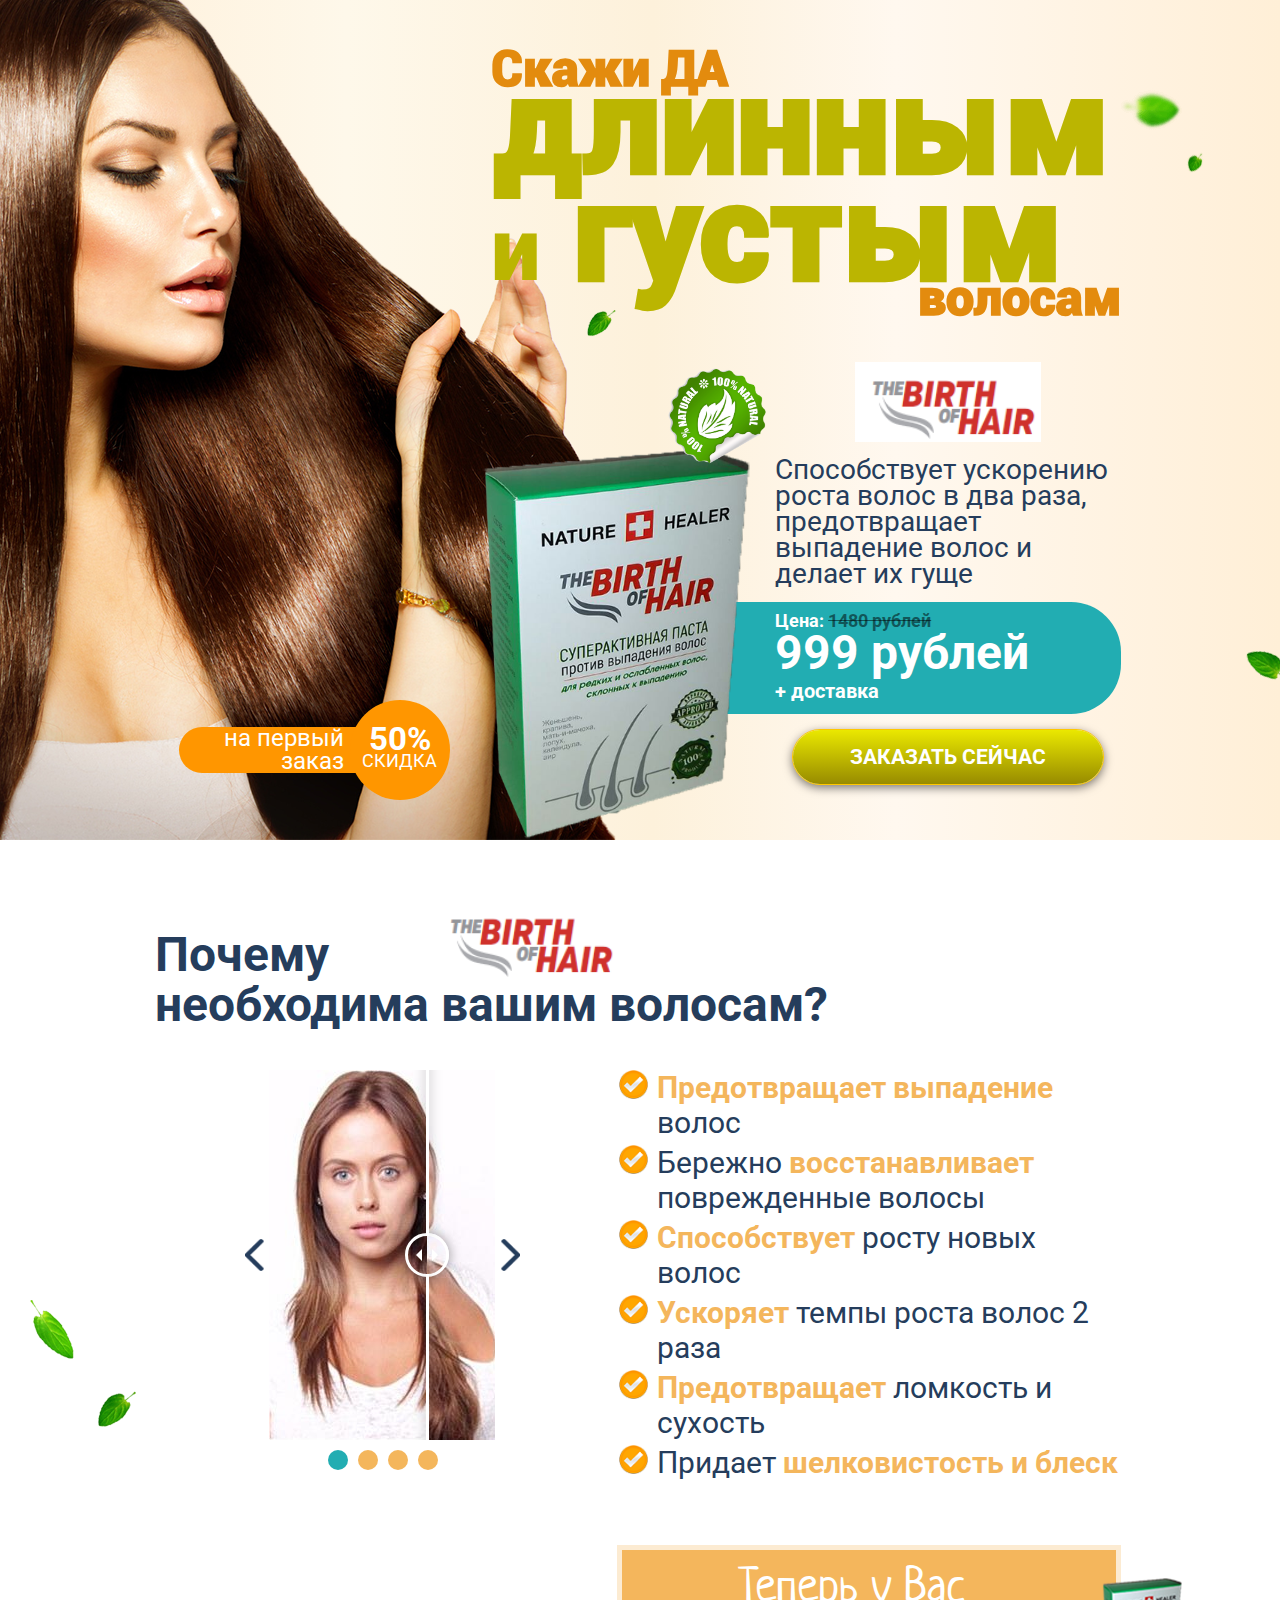
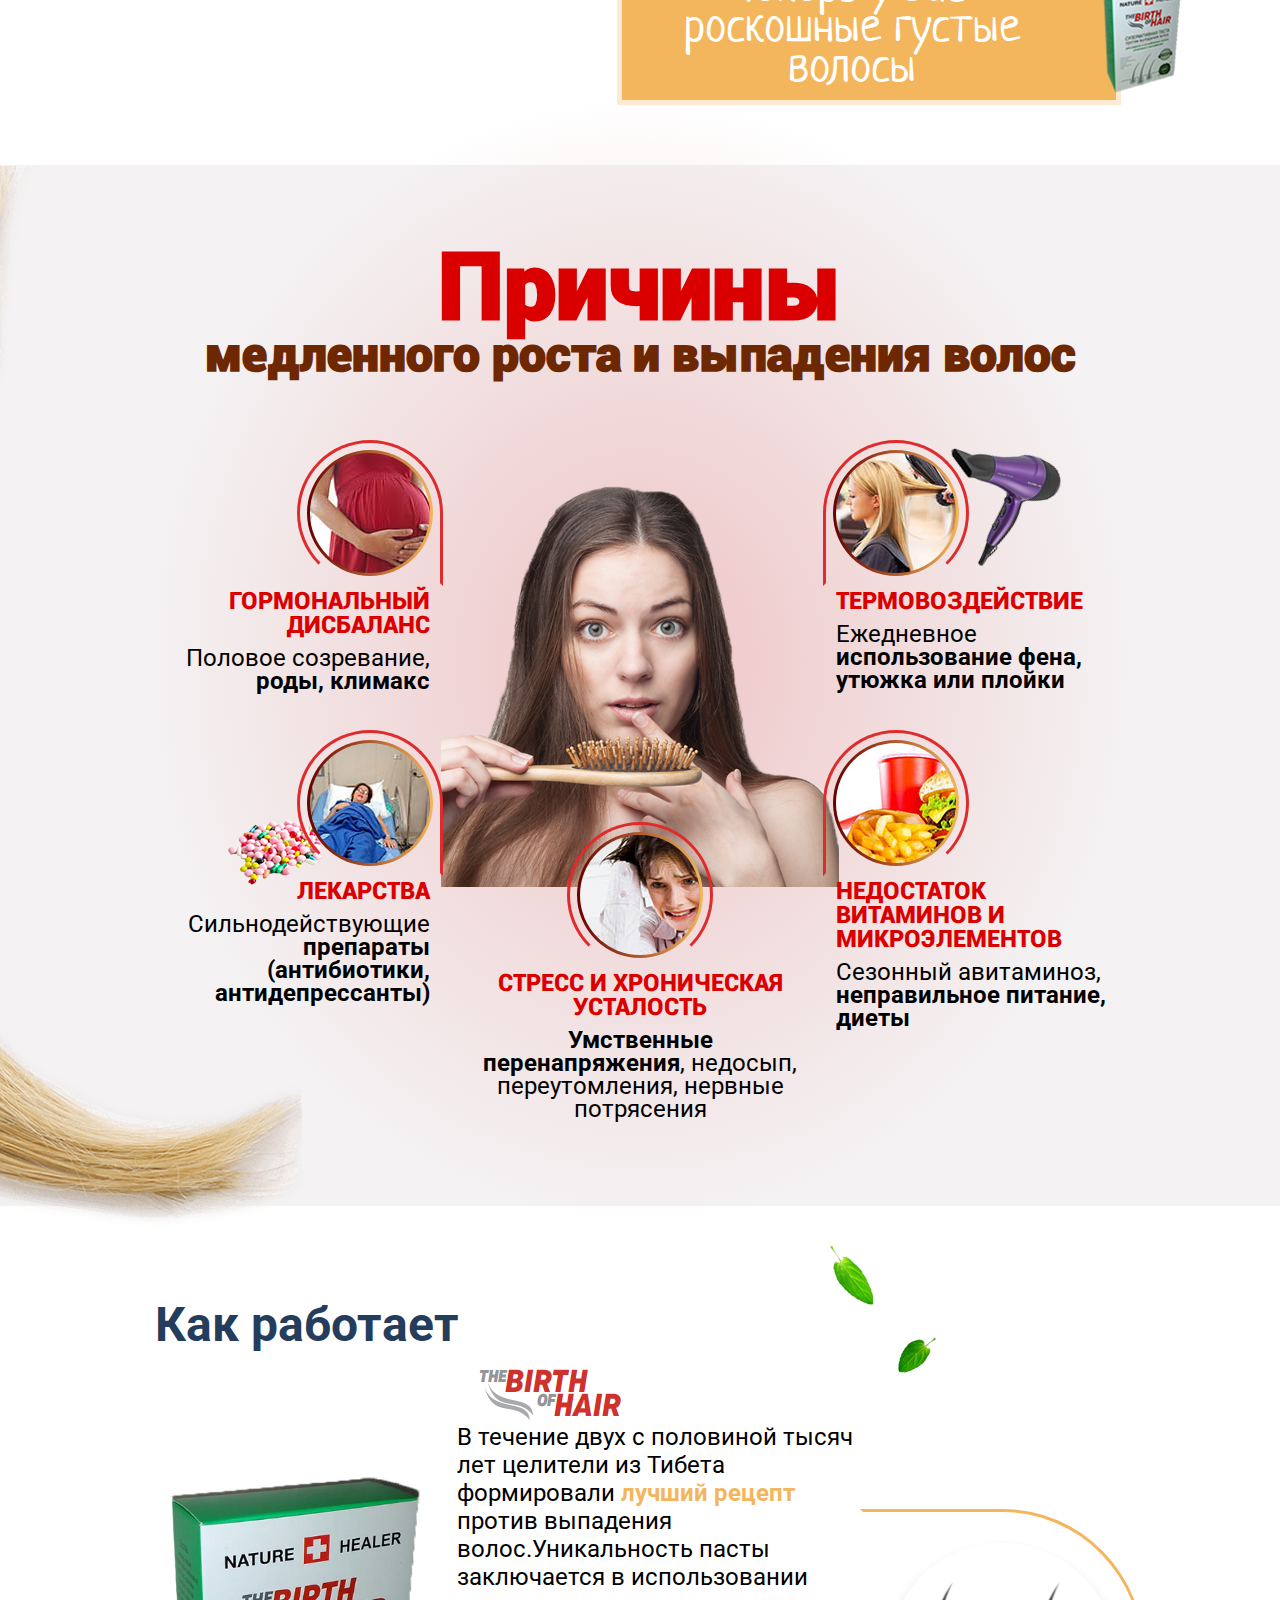
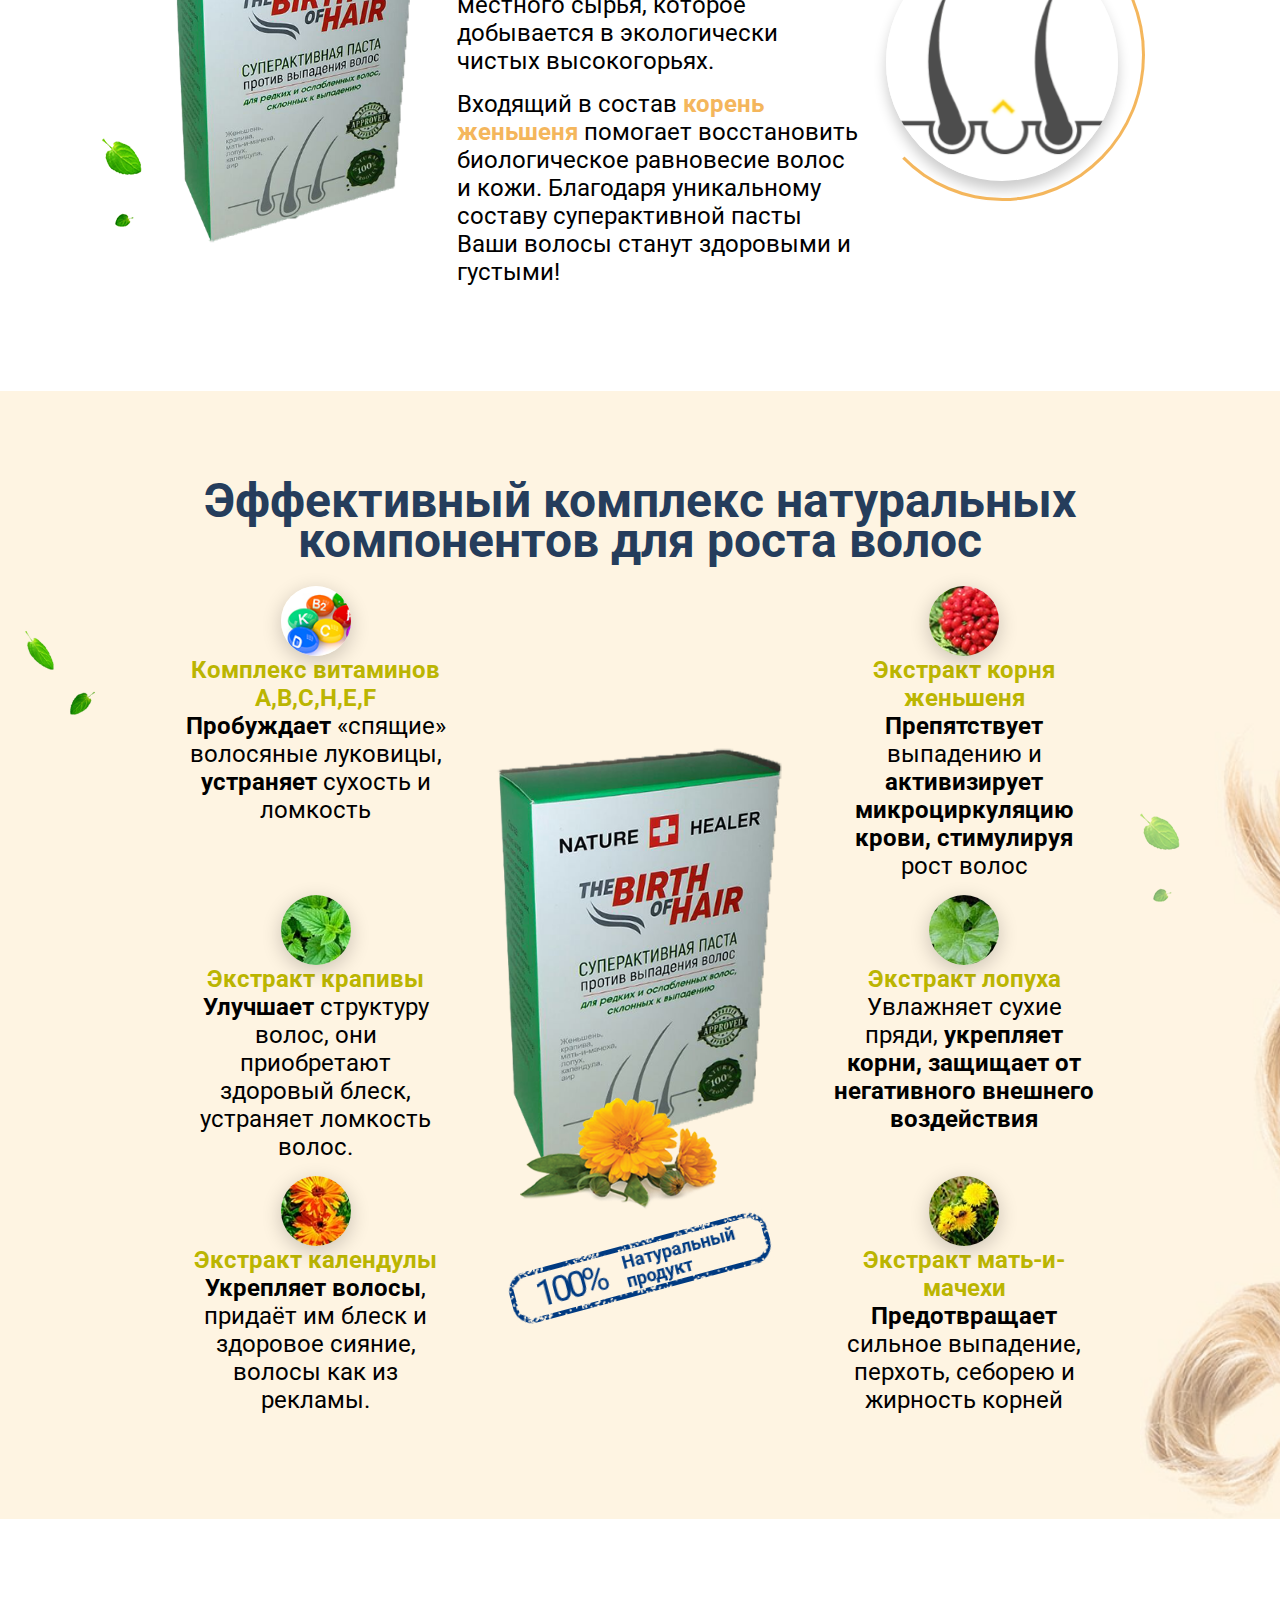
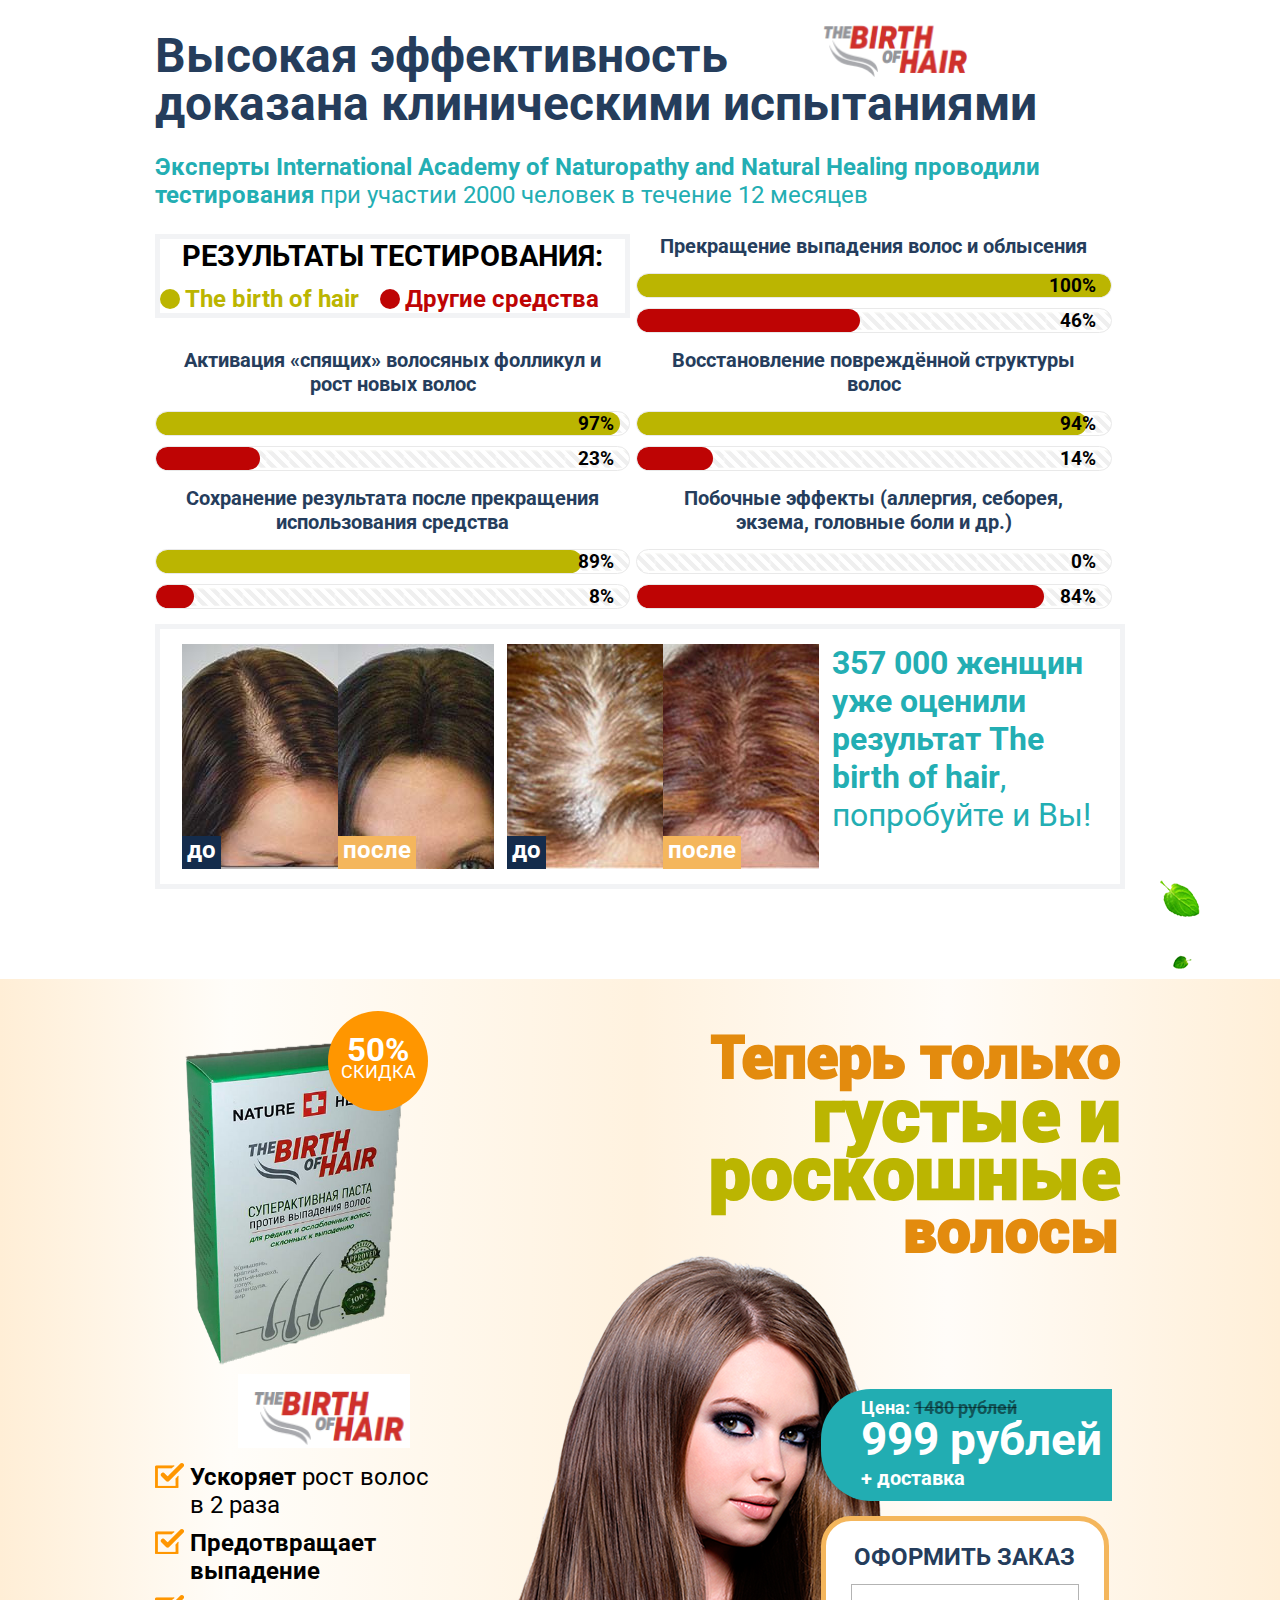
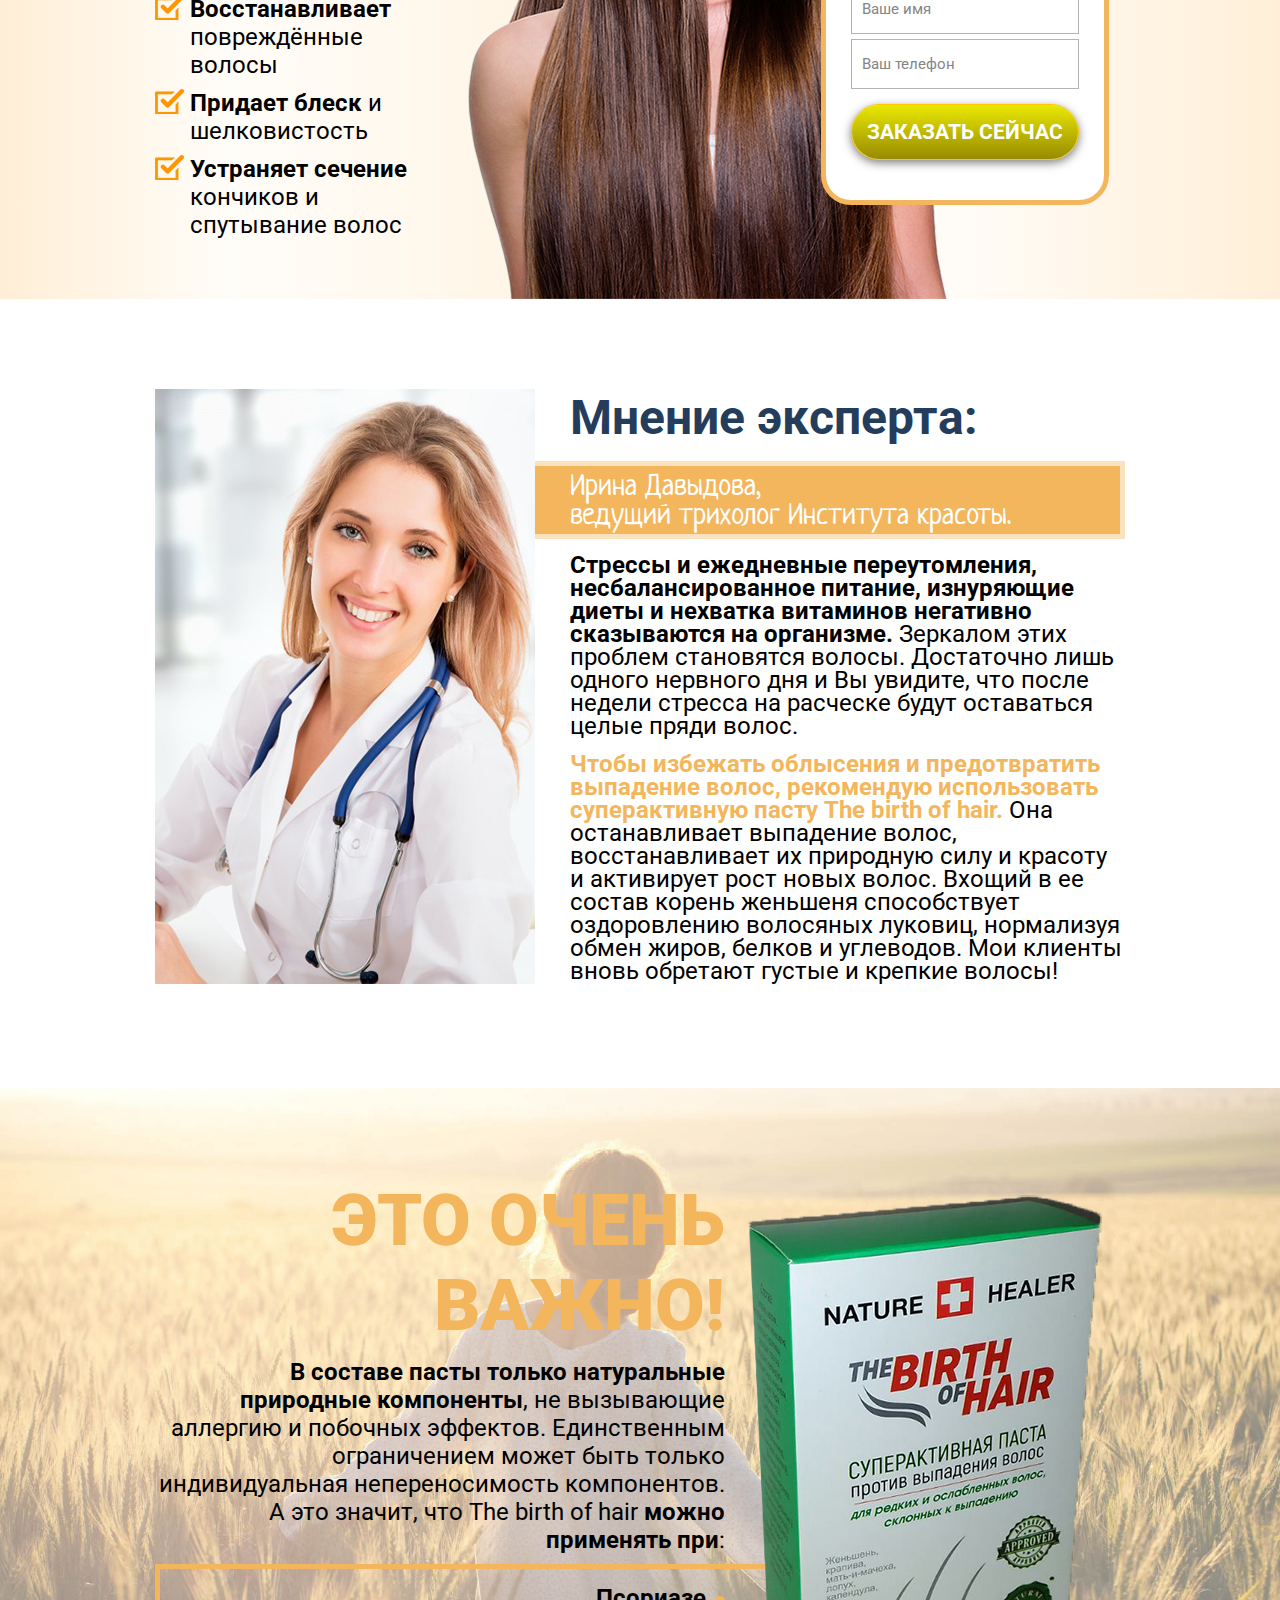
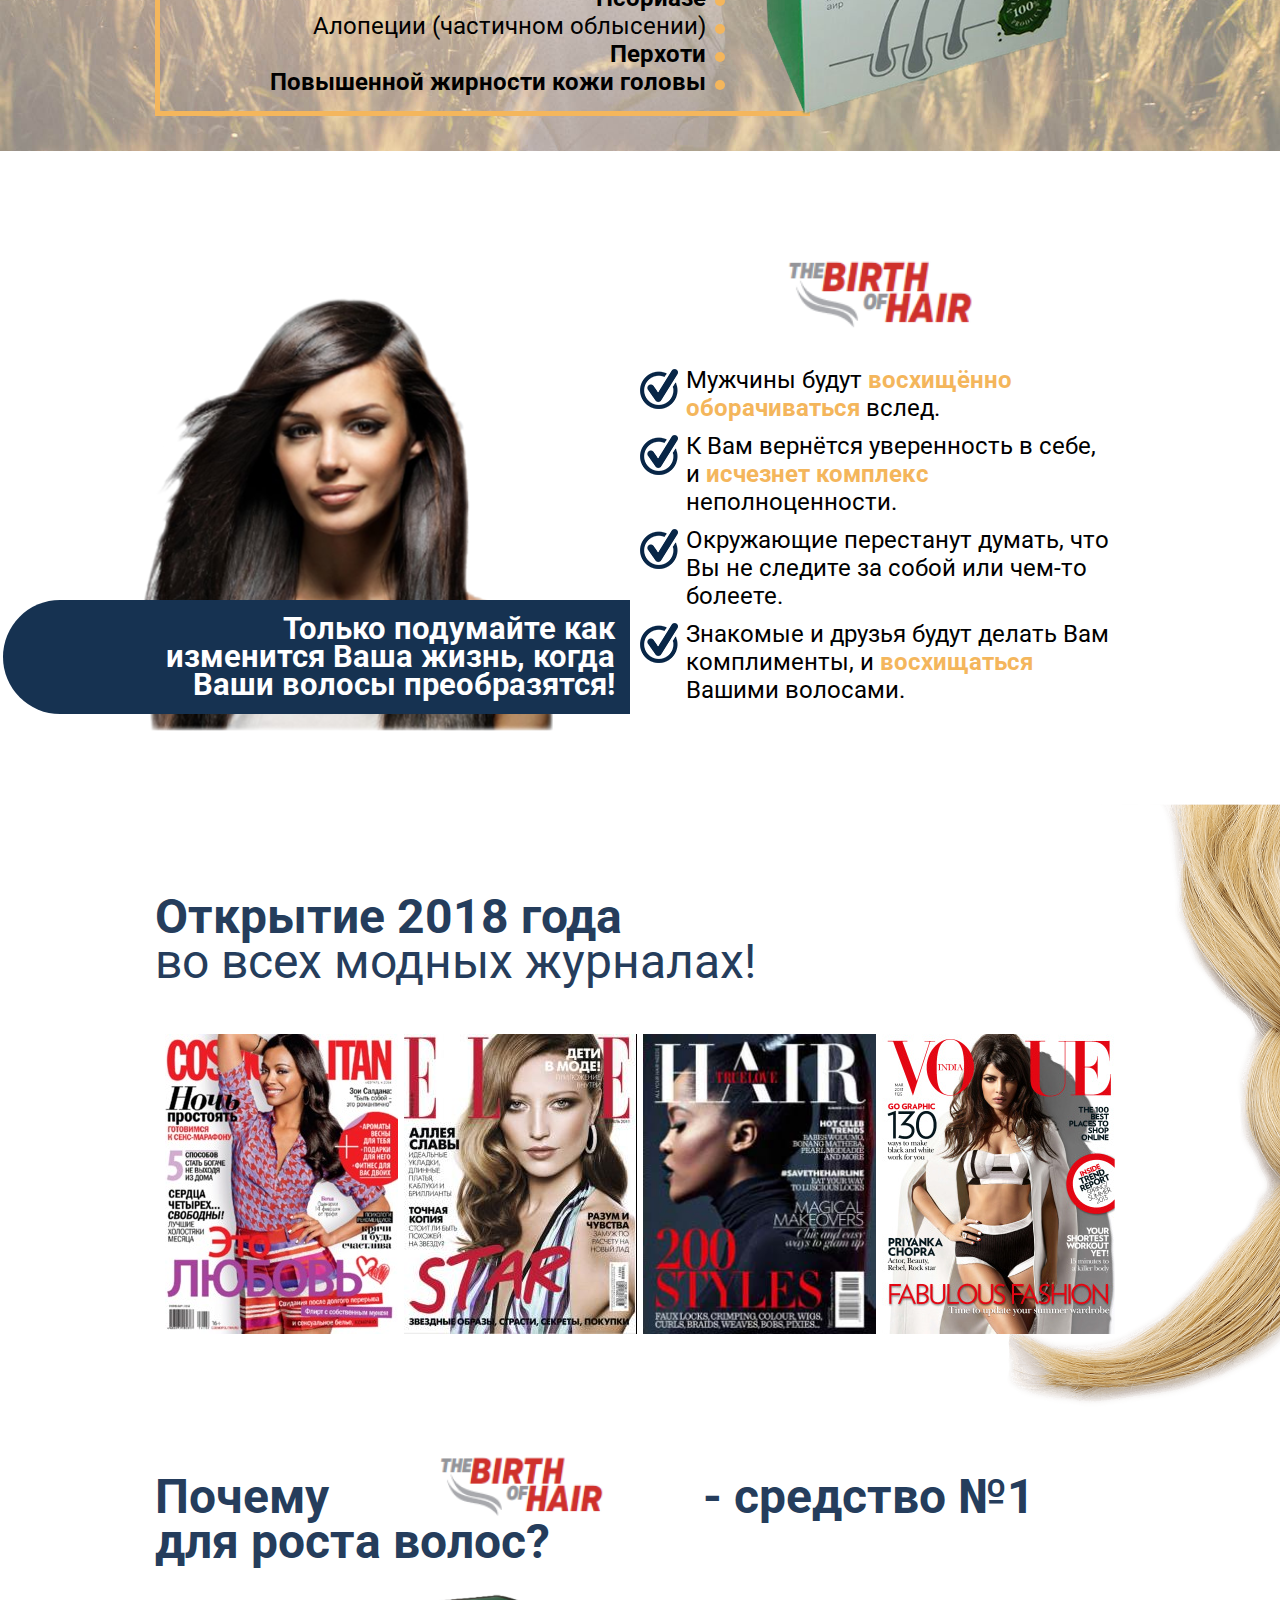
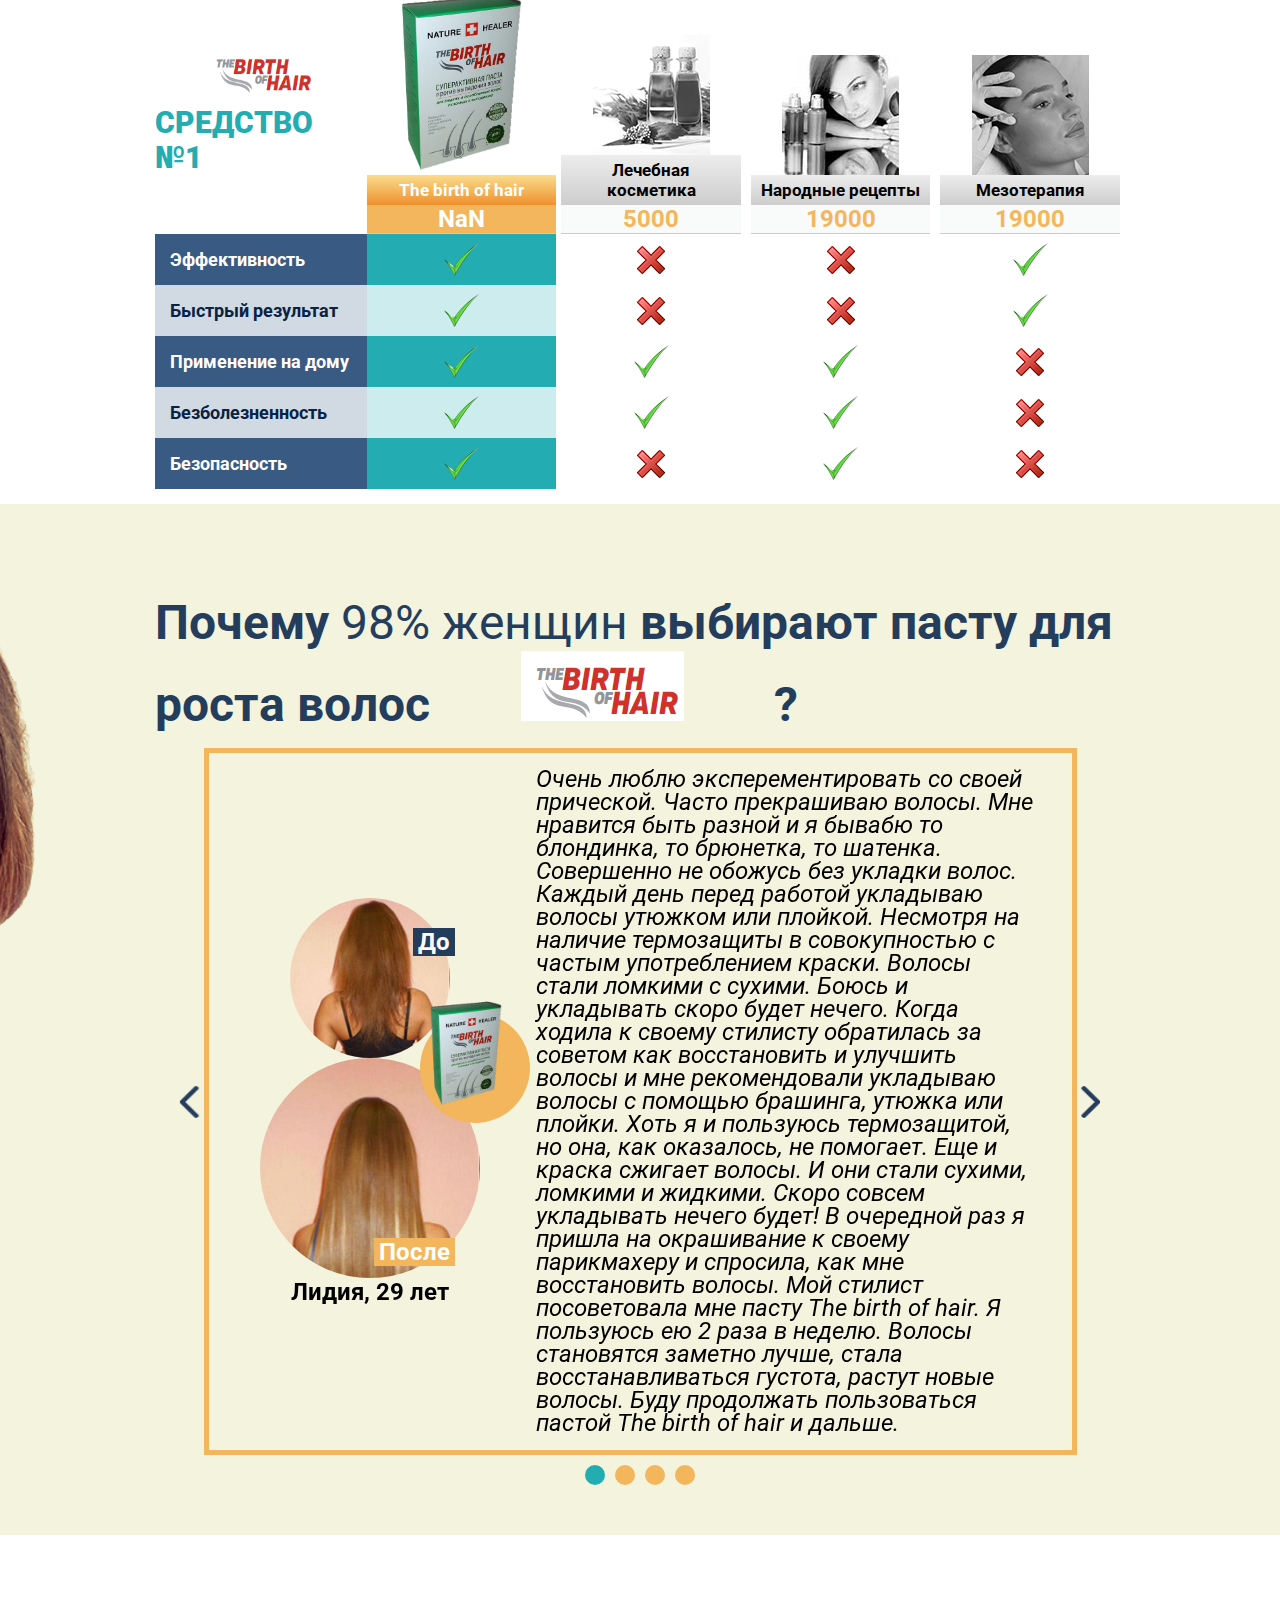
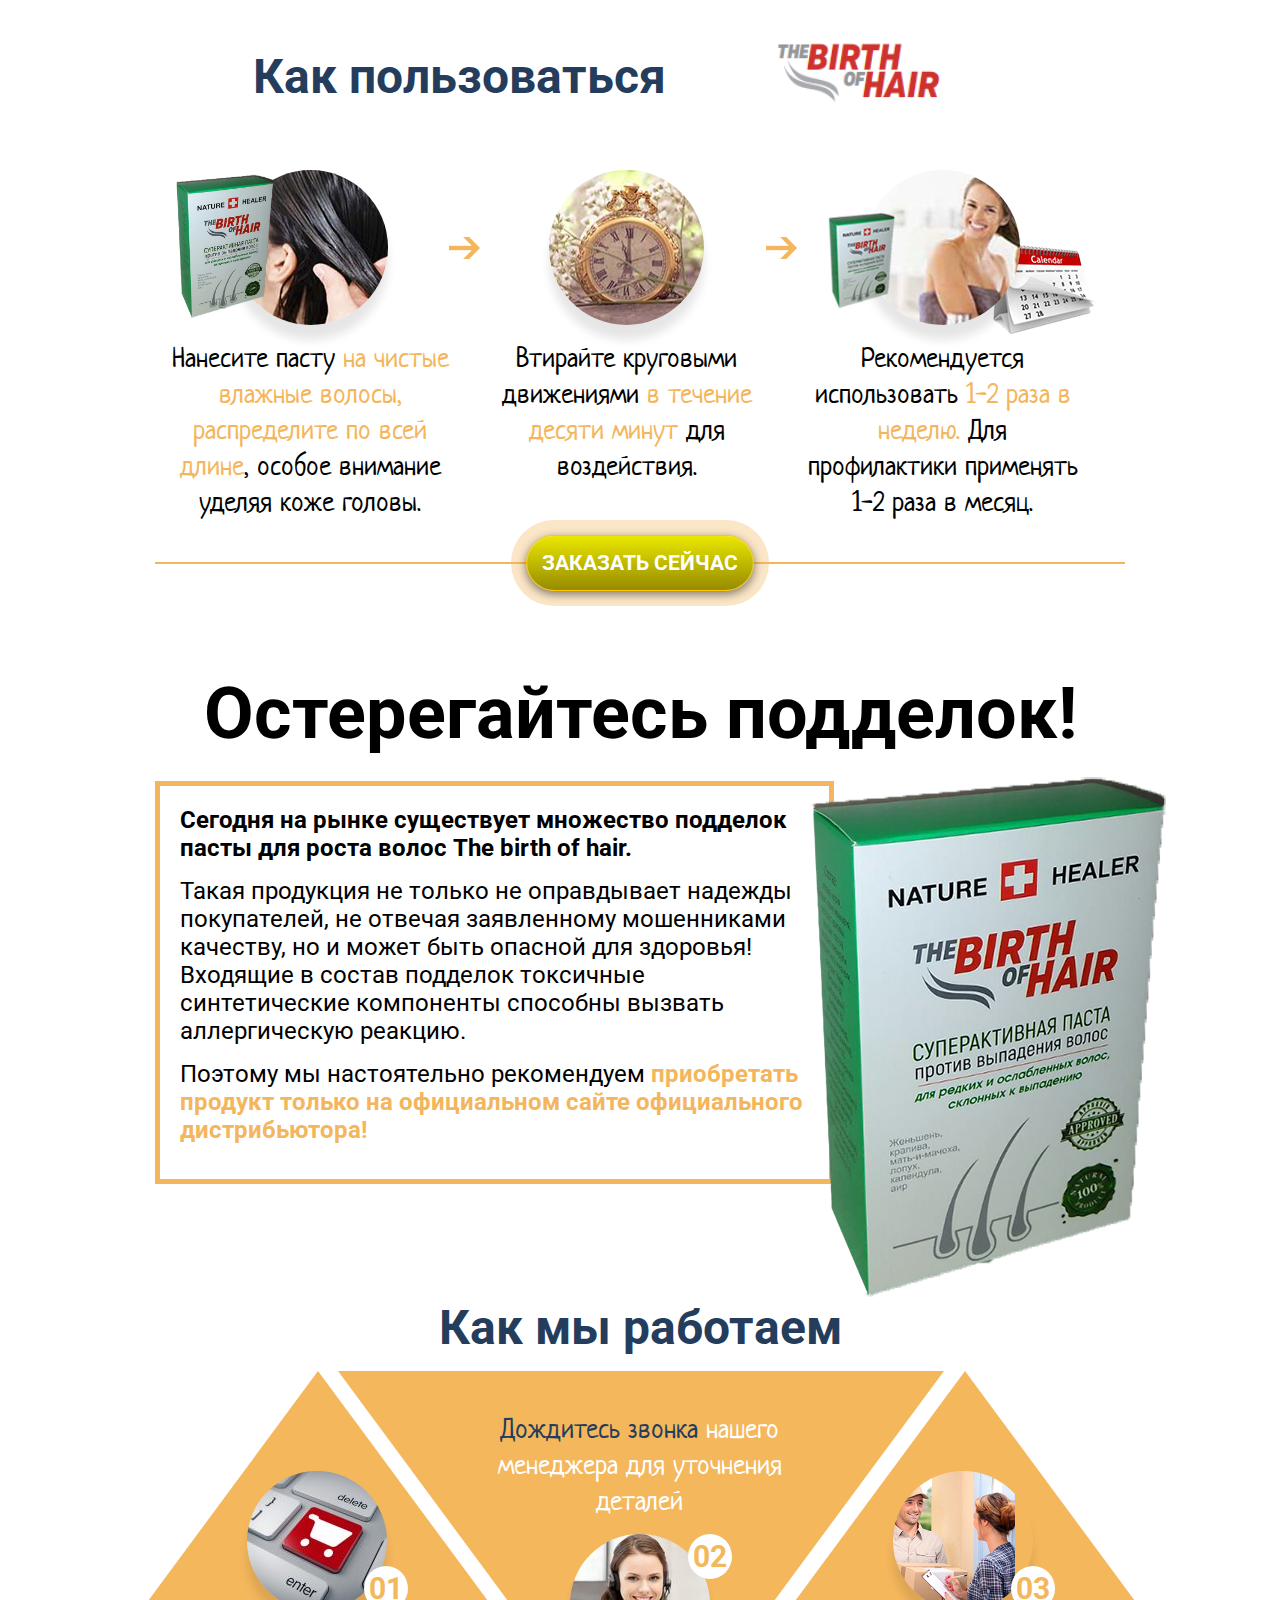
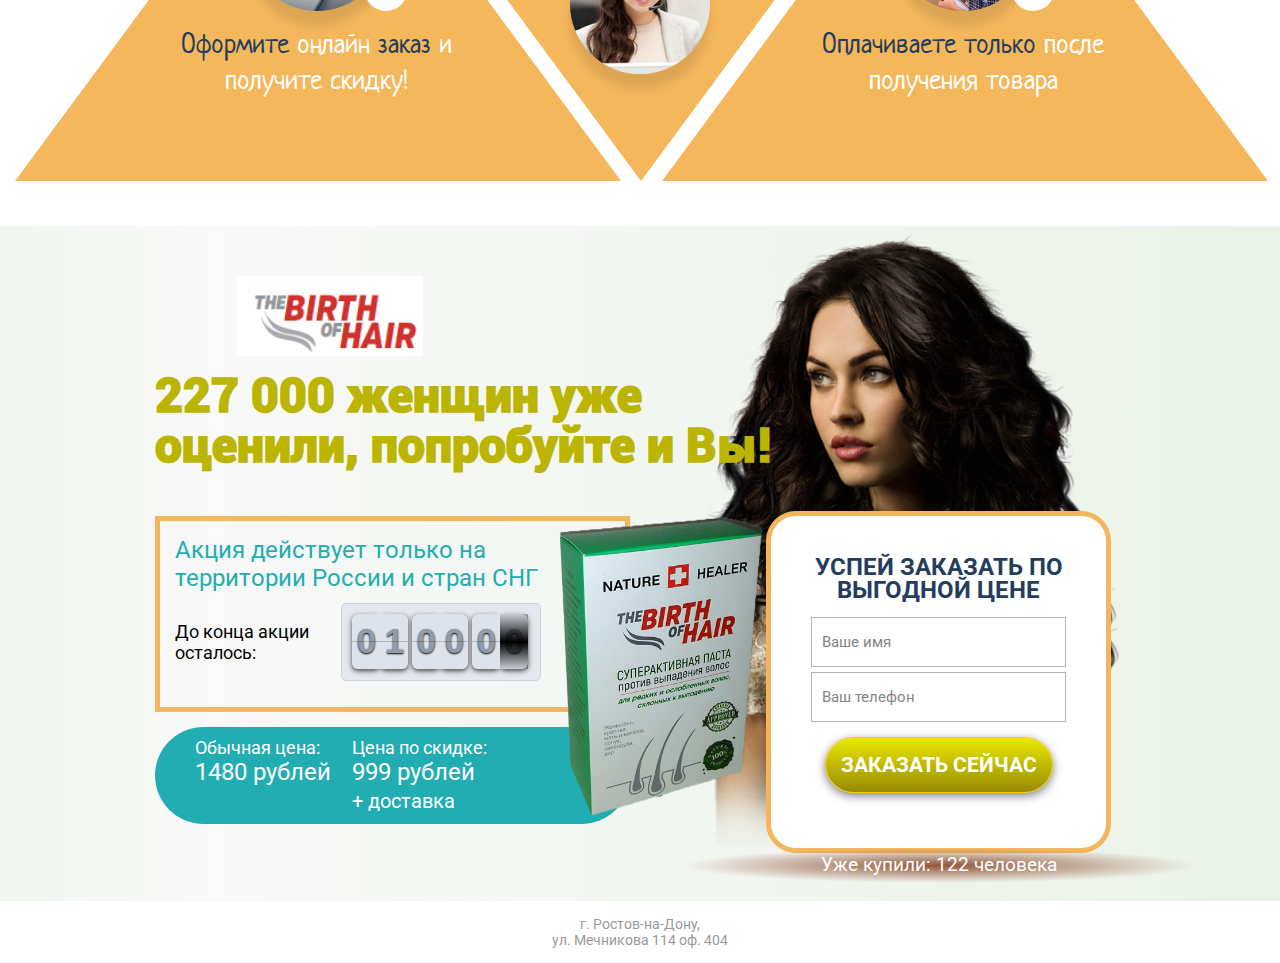
==== commit 7c18ae55: "typo" ====
--- a/index.html
+++ b/index.html
@@ -207,8 +207,7 @@
 				</div>
 				<div class="block_2">
 					<p>
-						В течение двух с половиной тысяч лет целители из Тибета 
-						<b>лучший рецепт</b> против выпадения волос.Уникальность пасты заключается в использовании местного сырья, которое добывается в экологически чистых высокогорьях.
+						В течение двух с половиной тысяч лет целители из Тибета формировали <b>лучший рецепт</b> против выпадения волос.Уникальность пасты заключается в использовании местного сырья, которое добывается в экологически чистых высокогорьях.
 					</p>
 					<p>
 						 Входящий в состав <b>корень женьшеня</b> помогает восстановить биологическое равновесие волос и кожи. Благодаря уникальному составу суперактивной пасты Ваши волосы станут здоровыми и густыми!
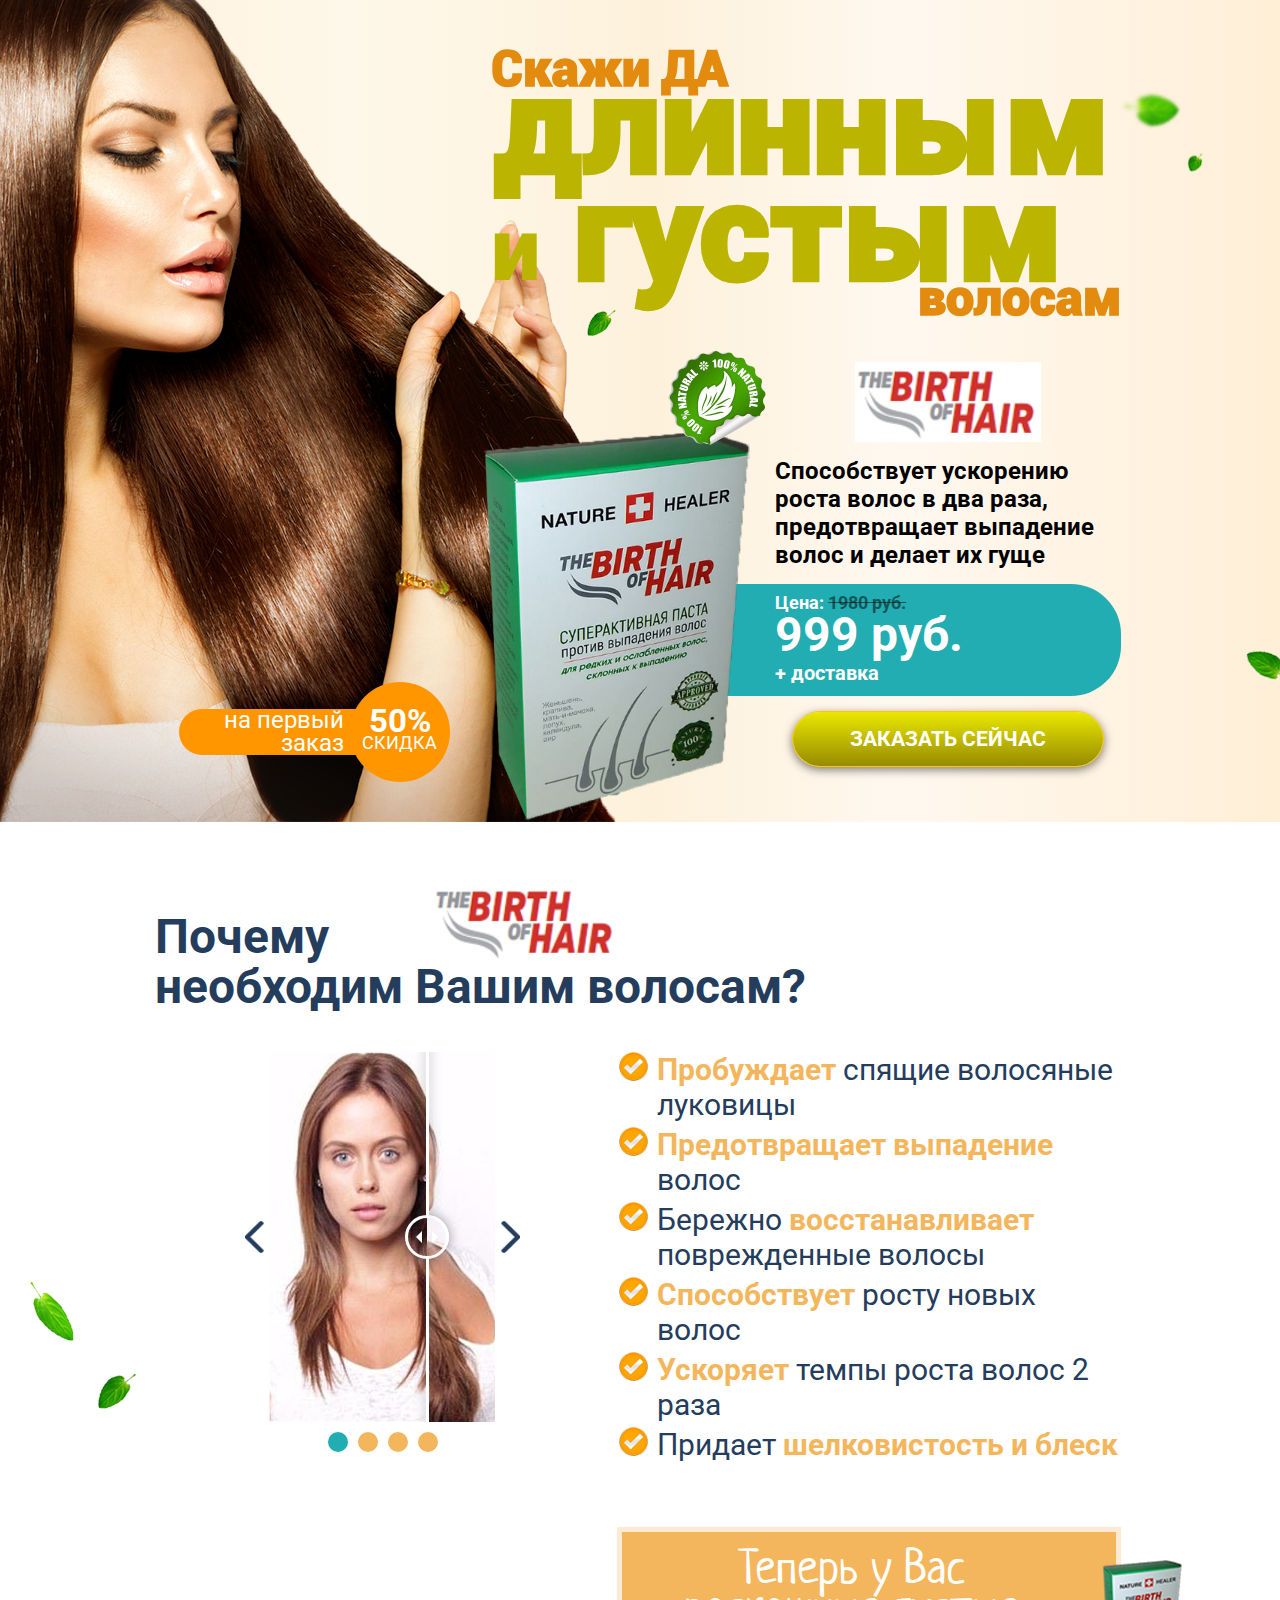
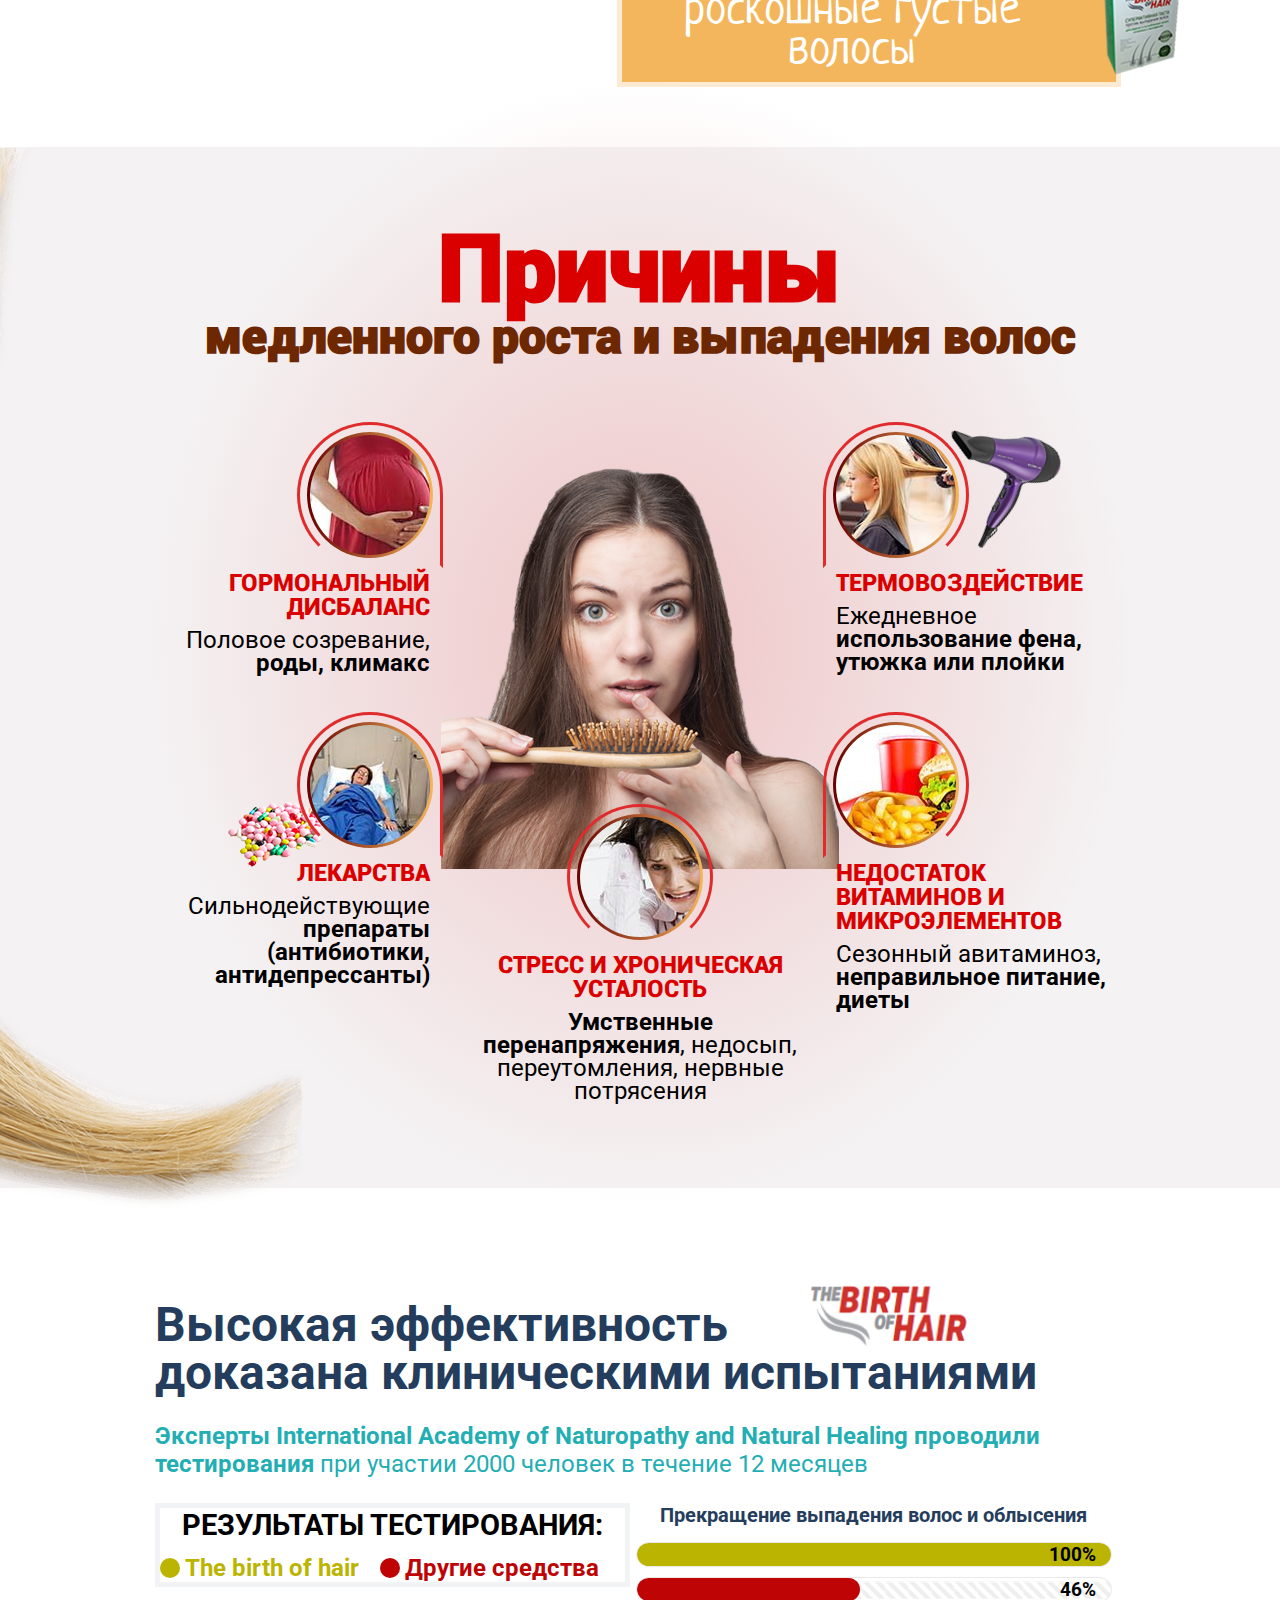
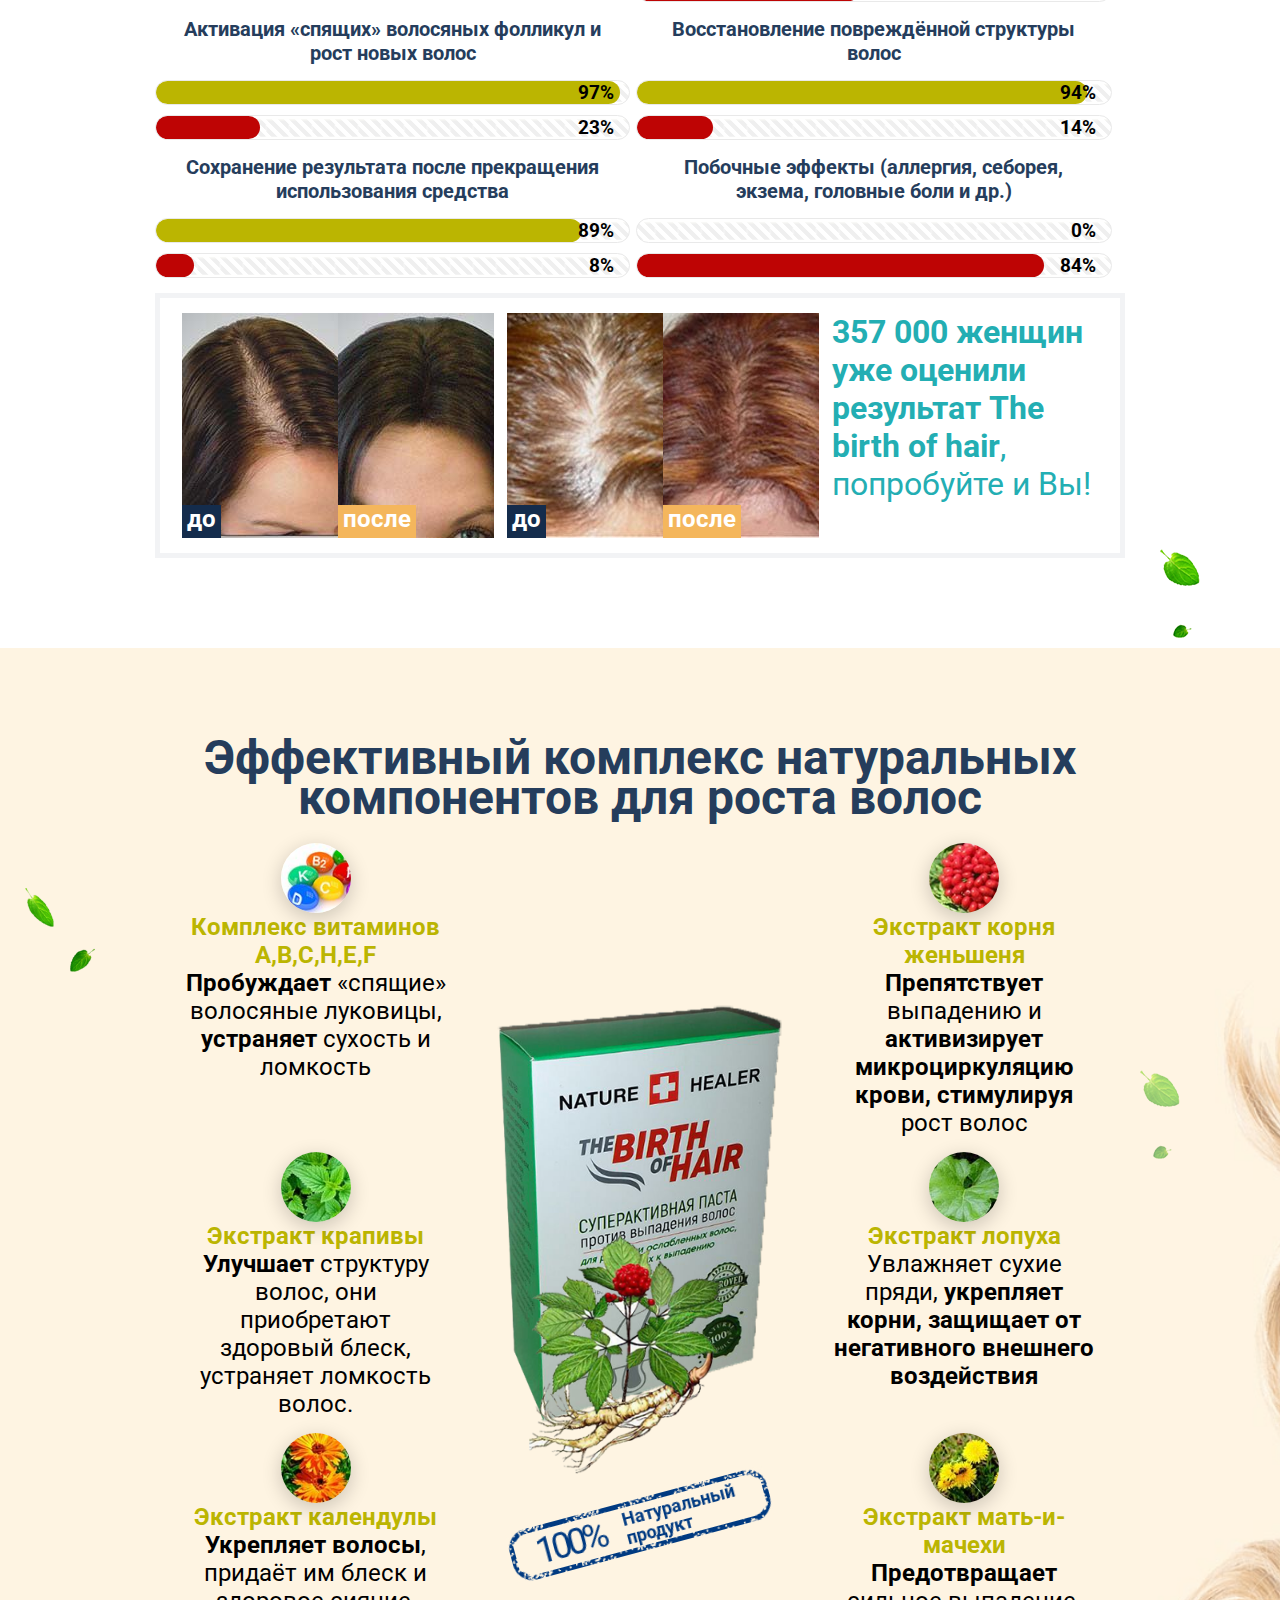
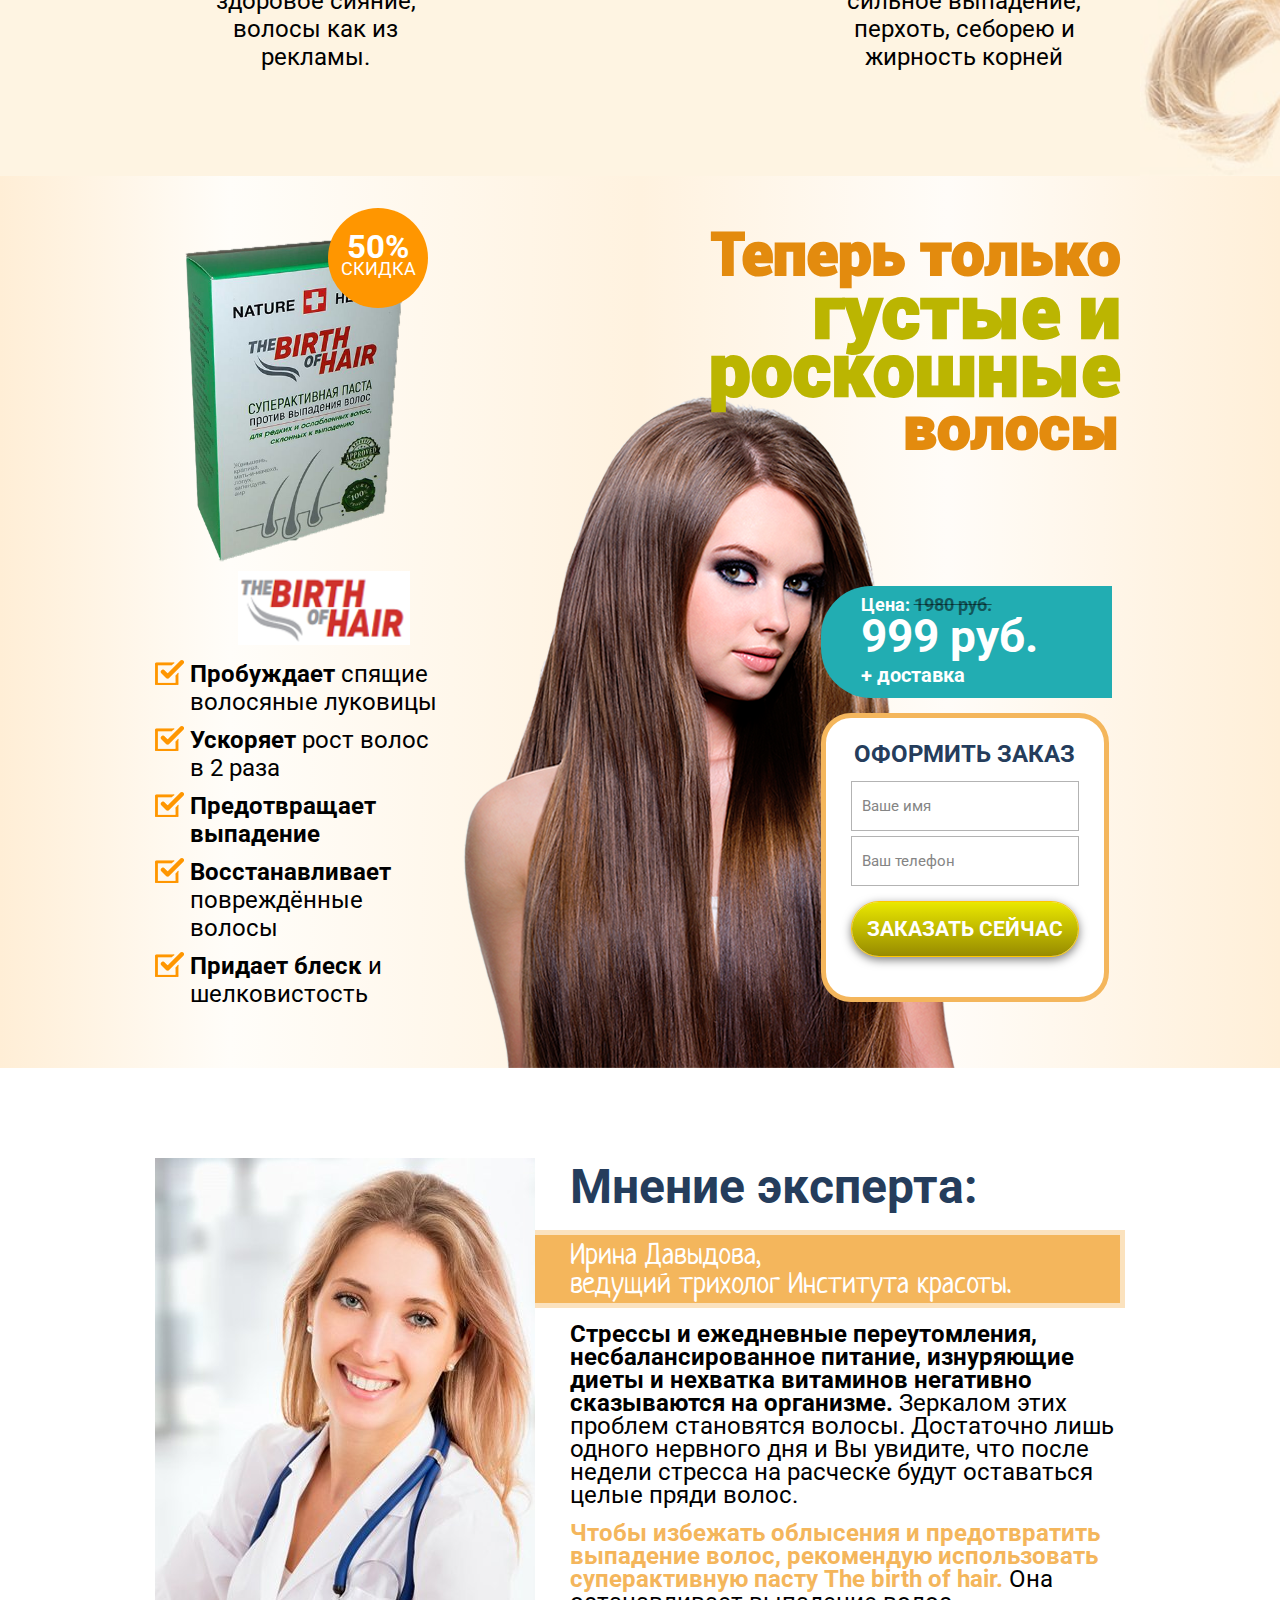
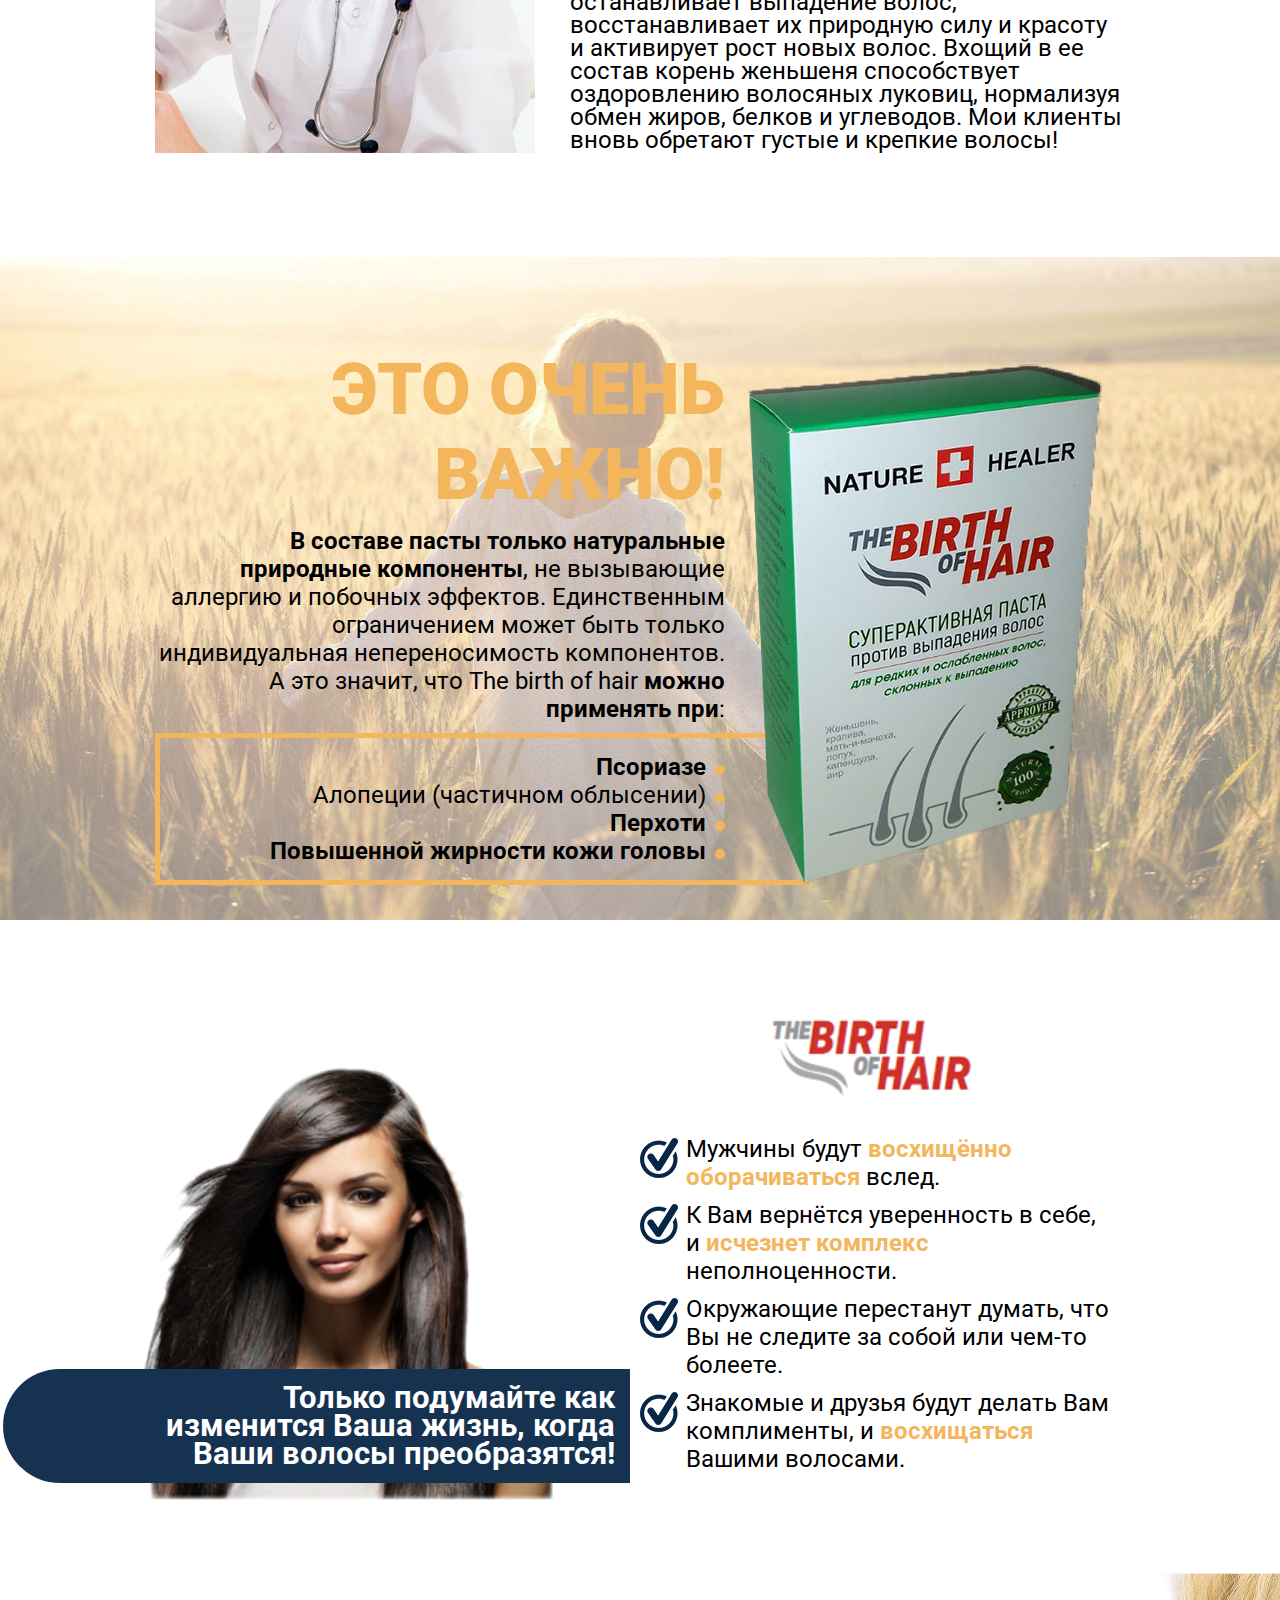
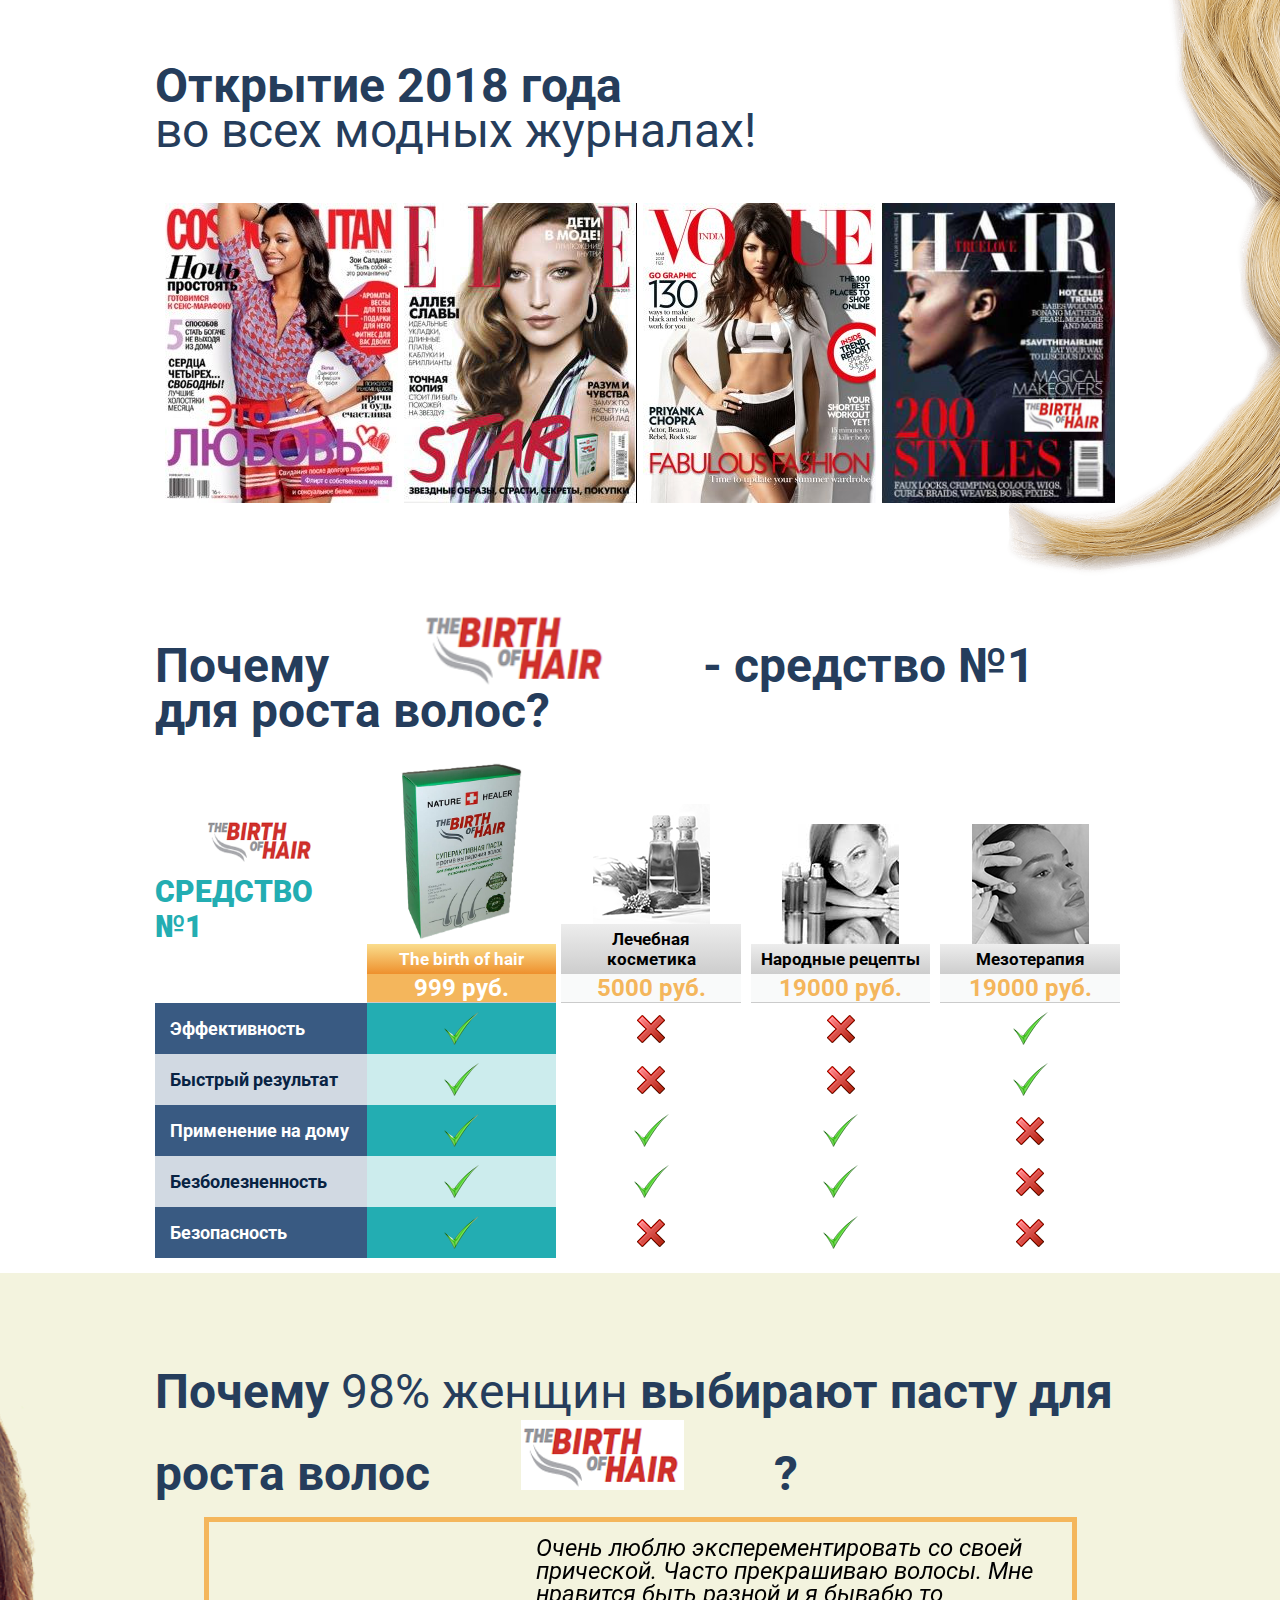
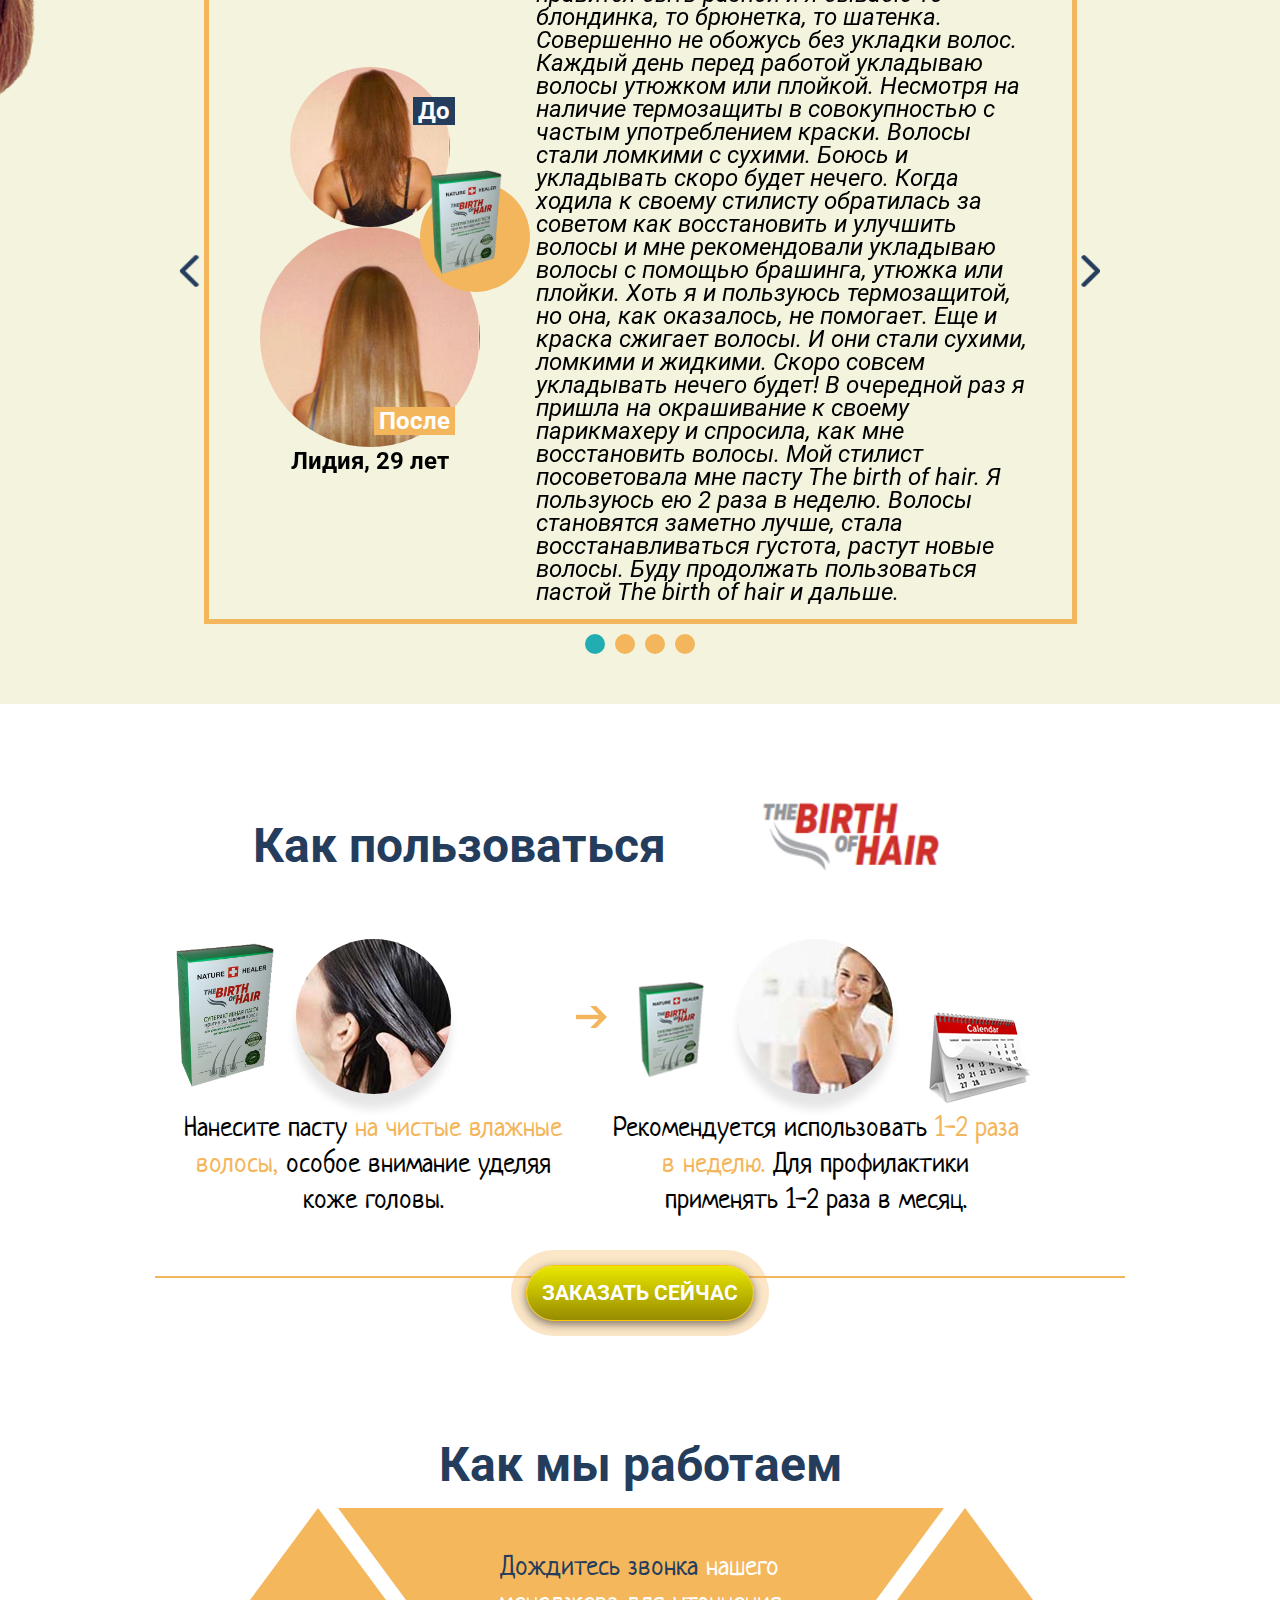
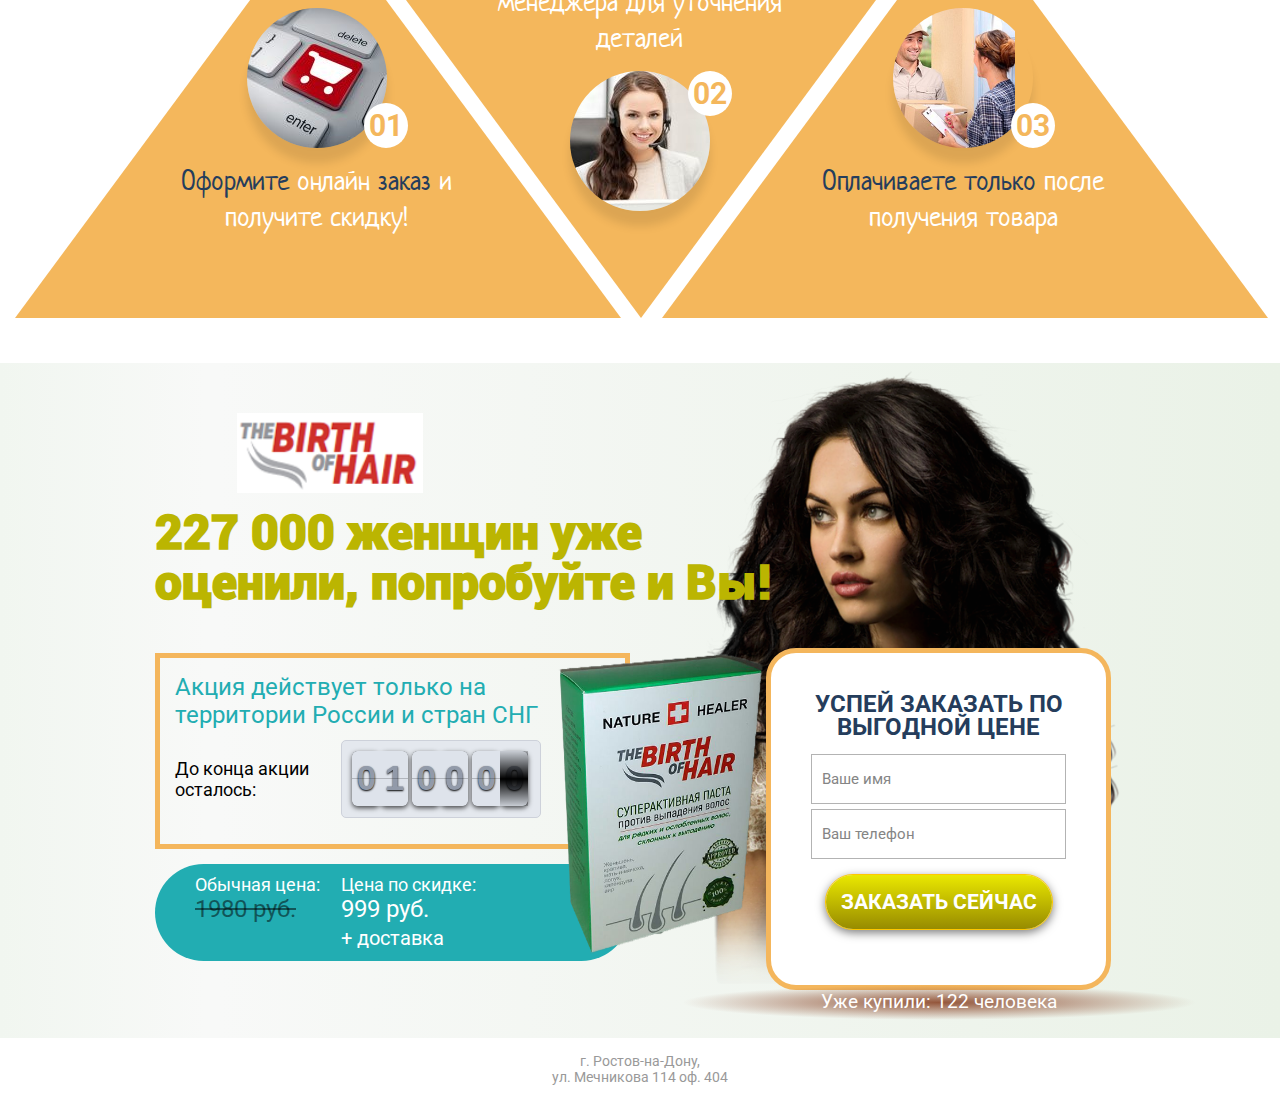
==== commit 188644fa: "final" ====
--- a/index.html
+++ b/index.html
@@ -1,909 +1,830 @@
 <!DOCTYPE html>
-<html dir="ltr">
+<html lang="ru">
 <head>	
-	<meta charset="utf-8" />
-	<meta content="width=device-width, initial-scale=1, maximum-scale=1" name="viewport" />
-	<title>The birth of hair</title>
-	<link href="https://fonts.googleapis.com/css?family=Neucha|Roboto:400,400i,700,900" rel="stylesheet">
-	<link rel="stylesheet" href="css/jquery.bxslider.min.css">
-	<link rel="stylesheet" href="css/twentytwenty.css">
-	<link rel="stylesheet" href="css/flipclock.css">
-	<link rel="stylesheet" href="css/main.css">
-	<link rel="stylesheet" href="css/media.css">
-	<script>window.jQuery || document.write('<script src="http://ajax.googleapis.com/ajax/libs/jquery/2.1.4/jquery.min.js"><\/script>')</script>
-<script>window.jQuery || document.write('<script src="ajax/jQuery/jquery-2.1.4.min.js"><\/script>')</script>
-
-<script src="index.html"></script>
-<script src="js/phone-codes.js"></script>
-<script src="js/jquery.mask.min.js"></script>
-<script src="js/common_new.js"></script>
-<script> var site_title = "Паста для волос The birth of hair"</script>	<script src="js/jquery.event.move.js"></script>
-	<script src="js/jquery.twentytwenty.js"></script>
-	<script src="js/jquery.bxslider.min.js"></script>
-	<script src="js/flipclock.min.js"></script>
-	<script src="js/main.js"></script>
-	<style>
-		.js_errorMessage {
-			z-index: 10000;
-		}
-	</style>
+<meta charset="utf-8">
+<meta http-equiv="X-UA-Compatible" content="IE=edge">
+<meta name="viewport" content="width=device-width, initial-scale=1">
+<meta name="description" content="Суперактивная паста против выпадения волос The birth of hair в Ростове-На-Дону">
+<meta name="keywords" content="облыселение, восстановление волос, рост волос, Ростов-На-Дону, суперактивная паста, the Birth of hair, рост волос, здоровье и блеск волос, красота женщины, восстановление восяных луковиц">   
+<title>Паста для волос The birth of hair</title>
+<link href="https://fonts.googleapis.com/css?family=Neucha|Roboto:400,400i,700,900" rel="stylesheet">	
+<link rel="stylesheet" href="css/main.css">	
+<style>
+.js_errorMessage {
+z-index: 10000;
+}
+</style>
 </head>
 <body>
-<script>$(document).ready(function(){def_click("RU");})</script>
-	<main class="s__main">
-		<section class="section_1">
-			<div class="wrapper">
-				<div class="woman"><img src="img/section_1_woman.png" alt=""></div>
-				<div class="block_1">
-					<div class="sale_wrap">
-						<div class="sale">
-							<span>на первый заказ</span>
-							<span><span><b>50%</b> Скидка</span></span>
-						</div>
-					</div>
-				</div>
-				<div class="block_2">
-					<div class="title">
-						<span class="orange_over">Скажи ДА</span>
-						<span class="middle">длинным <small>и</small> густым</span>
-						<span class="orange_under">волосам</span>
-					</div>
-					<div class="data">
-						<div class="prod">
-							<img src=" img/section_1_stamp.png" alt="Отличное качество" class="stamp">
-							<img src=" img/prod.png" alt="Суперактивная паста">
-						</div>
-						<div class="offer">
-							<div class="logo"></div>
-							<p>
-								Способствует ускорению роста волос в два раза, предотвращает выпадение волос и делает их гуще
-							</p>
-							<div class="price_wrap">
-								<div class="old_price"><span>Цена:</span> <span class="cost">1480 рублей</span></div>
-								<div class="price">
-									<div>999 рублей</div>
-								</div>
-								<span class="delivery">+ доставка</span>
-							</div>
-							<button class="toform order_button">
-       <span>заказать сейчас</span>
-      </button>
-						</div>
-					</div>
-				</div>
-				<img src=" img/leaves_1.png" alt="Листочки" class="leaves_1">
-				<img src=" img/leaves_2.png" alt="Листочки" class="leaves_2">
-				<img src=" img/leaves_3.png" alt="Листочки" class="leaves_3">
-				<img src=" img/leaves_4.png" alt="Листочки" class="leaves_4">
-			</div>
-		</section>
-		<section class="section_2">
-			<div class="wrapper">
-				<div class="title">
-					Почему <span class="logo"></span> необходима вашим волосам?
-				</div>
-				<div class="block_1">
-					<ul class="bxslider_3">
-						
-						<li id="slide_2">
-							<img src=" img/section_2_before_2.jpg" alt="Волосы до и после">
-							<img src=" img/section_2_after_2.jpg" alt="Волосы до и после">
-						</li>
-						<li id="slide_1">
-							<img src=" img/section_2_before_1.jpg" alt="Волосы до и после">
-							<img src=" img/section_2_after_1.jpg" alt="Волосы до и после">
-						</li>
-						
-						<li id="slide_4">
-							<img src=" img/section_2_before_4.jpg" alt="Волосы до и после">
-							<img src=" img/section_2_after_4.jpg" alt="Волосы до и после">
-						</li>
-						<li id="slide_3">
-							<img src=" img/section_2_before_3.jpg" alt="Волосы до и после">
-							<img src=" img/section_2_after_3.jpg" alt="Волосы до и после">
-						</li>
-					</ul>
-				</div>
-				<div class="block_2">
-					<ul>
-						<li><b>Предотвращает выпадение</b> волос</li>
-						<li>Бережно <b>восстанавливает</b> поврежденные волосы</li>
-						<li><b>Способствует</b> росту новых волос</li>
-						<li><b>Ускоряет </b>темпы роста волос 2 раза</li>				
-						<li><b>Предотвращает</b> ломкость и сухость</li>
-						<li>Придает <b>шелковистость и блеск</b></b></li>
-					</ul>
-					<div class="notice">
-						<p>Теперь у Вас роскошные густые волосы</p>
-						<img src=" img/prod_single.png" alt="Роскошные волосы">
-					</div>
-				</div>
-				<img src=" img/leaves_4.png" alt="" class="leaves_5">
-			</div>
-		</section>
-		<section class="section_3">
-			<div class="wrapper">
-				<div class="title">
-					<span>Причины</span>
-					<p>медленного роста и выпадения волос</p>
-				</div>
-				<div class="block_1">
-					<ul>
-						<li class="reason_1">
-							<div class="img_wrap">
-								<span>
-								<img src=" img/section_3_item_1.jpg" alt="Гормональный дисбаланс">
-							</span>
-							</div>
-							<div class="title">
-								Гормональный дисбаланс
-							</div>
-							<p>Половое созревание, <b>роды, климакс</b></p>
-						</li>
-						<li class="reason_2">
-							<div class="img_wrap">
-								<span>
-								<img src=" img/section_3_item_2.jpg" alt="Термовоздействие">
-							</span>
-							</div>
-							<div class="title">
-								Термовоздействие
-							</div>
-							<p>Ежедневное <b>использование фена, утюжка или плойки</b></p>
-						</li>
-						<li class="reason_3">
-							<div class="img_wrap">
-								<span>
-								<img src=" img/section_3_item_3.jpg" alt="Лекарства">
-							</span>
-							</div>
-							<div class="title">
-								Лекарства
-							</div>
-							<p>Сильнодействующие <b>препараты (антибиотики, антидепрессанты)</b></p>
-						</li>
-						<li class="reason_4">
-							<div class="img_wrap">
-								<span>
-								<img src=" img/section_3_item_4.jpg" alt="Недостаток витаминов">
-							</span>
-							</div>
-							<div class="title">
-								Недостаток витаминов и микроэлементов
-							</div>
-							<p>
-								Сезонный авитаминоз, <b>неправильное питание, диеты</b>
-							</p>
-						</li>
-						<li class="reason_5">
-							<div class="img_wrap">
-								<span>
-								<img src=" img/section_3_item_5.jpg" alt="Стресс и хроническая усталость">
-							</span>
-							</div>
-							<div class="title">
-								Стресс и хроническая усталость
-							</div>
-							<p><b>Умственные перенапряжения</b>, недосып, переутомления, нервные потрясения</p>
-						</li>
-					</ul>
-					<div class="woman">
-						<img src=" img/section_3_woman.png" alt="">
-					</div>
-					<img src=" img/section_3_hairdryer.png" alt="фен" class="decor_hairdryer">
-					<img src=" img/section_3_capsule.png" alt="" class="decor_capsule">
-				</div>
-				<img src=" img/section_3_hair.png" alt="" class="decor_hair">
-			</div>
-		</section>
-		<section class="section_4">
-			<div class="wrapper">
-				<div class="title">
-					<p>Как работает</p>
-					<span class="logo"></span>
-				</div>
-				<div class="block_1">
-					<div class="prod"><img src=" img/prod.png" alt="Паста"></div>
-				</div>
-				<div class="block_2">
-					<p>
-						В течение двух с половиной тысяч лет целители из Тибета формировали <b>лучший рецепт</b> против выпадения волос.Уникальность пасты заключается в использовании местного сырья, которое добывается в экологически чистых высокогорьях.
-					</p>
-					<p>
-						 Входящий в состав <b>корень женьшеня</b> помогает восстановить биологическое равновесие волос и кожи. Благодаря уникальному составу суперактивной пасты Ваши волосы станут здоровыми и густыми!
-					</p>
-					
-				</div>
-				<div class="block_3">
-					<div class="media_wrap">
-						<span>
-						<img src=" img/section_4_hair_grow.gif" alt="">
-					</span>
-					</div>
-				</div>
-				<img src=" img/leaves_5.png" alt="Листочки" class="leaves_6">
-				<img src=" img/leaves_4.png" alt="Листочки" class="leaves_7">
-			</div>
-		</section>
-		<section class="section_5">
-			<div class="wrapper">
-				<div class="title">
-					Эффективный комплекс натуральных компонентов для роста волос
-				</div>
-				<div class="block_1">
-					<ul>
-						<li>
-							<div class="media"><img src=" img/section_5_item_1.jpg" alt="Витамины"></div>
-							<div class="data">
-								<div class="title">Комплекс витаминов A,B,С,Н,E,F</div>
-								<p>
-									<b>Пробуждает</b> «спящие» волосяные луковицы, <b>устраняет</b> сухость и ломкость
-								</p>
-							</div>
-						</li>
-						<li>
-							<div class="media"><img src=" img/section_5_item_4.jpg" alt="Женьшень"></div>
-							<div class="data">
-								<div class="title">Экстракт корня женьшеня</div>
-								<p>
-									<b>Препятствует</b> выпадению и <b>активизирует микроциркуляцию крови, стимулируя</b> рост волос
-								</p>
-							</div>
-						</li>
-						<!--<li>
-      <div class="media"><img src="dis/img/section_5_item_5.jpg" alt=""></div>
-      <div class="data">
-       <div class="title">Экстракт лигустикума сычуаньского</div>
-       <p><b>Стимулирует</b> кровообращение кожи головы, <b>ускоряет</b> рост волос</p>
-      </div>
-     </li>-->
-						<li>
-							<div class="media"><img src=" img/section_5_item_7.jpg" alt="Крапива"></div>
-							<div class="data">
-								<div class="title">Экстракт крапивы</div>
-								<p><b>Улучшает</b> структуру волос, они приобретают здоровый блеск, устраняет ломкость волос.</p>
-							</div>
-						</li>
-						<li>
-							<div class="media"><img src=" img/section_5_item_3.jpg" alt="Лопух"></div>
-							<div class="data">
-								<div class="title">Экстракт лопуха</div>
-								<p>
-									Увлажняет сухие пряди, <b> укрепляет корни, защищает от негативного внешнего воздействия</b>
-								</p>
-							</div>
-						</li>
-						<li>
-							<div class="media"><img src=" img/section_5_item_6.jpg" alt="Календула"></div>
-							<div class="data">
-								<div class="title">Экстракт календулы</div>
-								<p>
-									<b>Укрепляет волосы</b>, придаёт им блеск и здоровое сияние, волосы как из рекламы.
-								</p>
-							</div>
-						</li>
-						<li>
-							<div class="media"><img src=" img/section_5_item_2.jpg" alt="Мать-и-мачеха"></div>
-							<div class="data">
-								<div class="title">Экстракт мать-и-мачехи</div>
-								<p>
-									<b>Предотвращает</b> сильное выпадение, перхоть, себорею и жирность корней
-								</p>
-							</div>
-						</li>
-						<li>
-							<div class="prod">
-								<img src=" img/prod.png" alt="Натуральный продукт">
-								<div class="prod_item">
-									<img src=" img/section_5_prod_item.png" alt="Паста для волос">
-								</div>
-							</div>
-							<div class="stamp">
-								<div class="data">
-									<div class="sec_1">
-										100%
-									</div>
-									<div class="sec_2">
-										Натуральный продукт
-									</div>
-								</div>
-							</div>
-						</li>
-					</ul>
-				</div>
-				<img src=" img/leaves_4.png" alt="" class="leaves_8">
-				<img src=" img/leaves_5.png" alt="" class="leaves_9">
-				<img src=" img/section_5_hair.jpg" alt="" class="decor_hair">
-			</div>
-		</section>
-		<section class="section_6">
-			<div class="wrapper">
-				<div class="title web">
-					<h2>
-						Высокая эффективность <span class="logo"></span> доказана клиническими испытаниями
-					</h2>
-					<p>
-						<b>Эксперты International Academy of Naturopathy and Natural Healing проводили тестирования</b> при участии 2000 человек в течение 12 месяцев
-					</p>
-				</div>
-				<div class="title wap">
-					<h2>
-						<b>Почему</b> 98% женщин <b>выбирают</b> <span class="logo"></span>
-					</h2>
-					<p>
-						<b>Результаты роста длины волос и увеличения общего объема</b> у женщин принимавших участие в исследовании
-					</p>
-				</div>
-				<ul class="result">
-					<li class="title">
-						<div class="title">Результаты тестирования:</div>
-						<span class="green">The birth of hair</span>
-						<span class="red">Другие средства</span>
-					</li>
-					<li>
-						<div class="title">
-							Прекращение выпадения волос и облысения
-						</div>
-						<div class="green_line">
-							<span class="value">100%</span>
-						</div>
-						<div class="red_line">
-							<span class="value">46%</span>
-						</div>
-					</li>
-					<li>
-						<div class="title">
-							Активация «спящих» волосяных фолликул и рост новых волос
-						</div>
-						<div class="green_line">
-							<span class="value">97%</span>
-						</div>
-						<div class="red_line">
-							<span class="value">23%</span>
-						</div>
-					</li>
-					<li>
-						<div class="title">
-							Восстановление повреждённой структуры волос
-						</div>
-						<div class="green_line">
-							<span class="value">94%</span>
-						</div>
-						<div class="red_line">
-							<span class="value">14%</span>
-						</div>
-					</li>
-					<li>
-						<div class="title">
-							Сохранение результата после прекращения использования средства
-						</div>
-						<div class="green_line">
-							<span class="value">89%</span>
-						</div>
-						<div class="red_line">
-							<span class="value">8%</span>
-						</div>
-					</li>
-					<li>
-						<div class="title">
-							Побочные эффекты (аллергия, себорея, экзема, головные боли и др.)
-						</div>
-						<div class="green_line">
-							<span class="value">0%</span>
-						</div>
-						<div class="red_line">
-							<span class="value">84%</span>
-						</div>
-					</li>
-				</ul>
-				<div class="review">
-					<ul class="bxslider">
-						<li class="rev_1">
-							<div class="sec_before">
-								<img src=" img/section_6_rev_1_before.jpg" alt="Волосы до и после ">
-								<span>до</span>
-							</div>
-							<div class="sec_after">
-								<img src=" img/section_6_rev_1_after.jpg" alt="Волосы до и после">
-								<span>после</span>
-							</div>
-						</li>
-						<li class="rev_2">
-							<div class="sec_before">
-								<img src=" img/section_6_rev_2_before.jpg" alt="Волосы до и после">
-								<span>до</span>
-							</div>
-							<div class="sec_after">
-								<img src=" img/section_6_rev_2_after.jpg" alt="Волосы до и после">
-								<span>после</span>
-							</div>
-						</li>
-					</ul>
-					<div class="notice"><b>357 000 женщин уже оценили результат The birth of hair</b>, попробуйте и Вы!</div>
-					<img src=" img/leaves_5.png" alt="Листочки" class="leaves_10">
-				</div>
-			</div>
-		</section>
-		<section class="section_7">
-			<div class="wrapper">
-				<div class="title">
-					<div class="block_1">
-						<div class="media_wrap">
-							<img src=" img/prod.png" alt="Скидка">
-							<div class="sale"><span><b>50%</b> Скидка</span></div>
-						</div>
-					</div>
-					<div class="block_2">
-						<div class="title">
-							<span class="middle"><span class="orange_over">Теперь только</span> густые и роскошные <span class="orange_under">волосы</span></span>
-						</div>
-					</div>
-				</div>
-				<div class="data">
-					<div class="block_1">
-						<div class="logo">
-						</div>
-						<ul>
-							<li><b>Ускоряет</b> рост волос в 2 раза</li>
-							<li><b>Предотвращает выпадение</b></li>
-							<li><b>Восстанавливает</b> повреждённые волосы</li>
-							<li><b>Придает блеск</b> и шелковистость</li>
-							<li><b>Устраняет сечение</b> кончиков и спутывание волос</li>
-						</ul>
-					</div>
-					<div class="block_2">
-						<div class="price_wrap">
-							<div class="old_price"><span>Цена:</span> <span class="cost ">1480 рублей</span></div>
-							<div class="price">999 рублей</div>
-							<span class="delivery">+ доставка</span>
-						</div>
-						<form action="mail.php" method="post">
-							<div class="title">
-								Оформить заказ
-							</div>							
-							<input type="text" name="fio" placeholder="Ваше имя">
-							<input type="text" name="phone" class="only_number" placeholder="Ваш телефон">
-							<button class="js_submit order_button">
-       <span>заказать сейчас</span>
-      </button>					
-
-		</form>
-					</div>
-				</div>
-				<img src=" img/section_7_woman.png" alt="Девушка с роскошными воосами" class="woman">
-			</div>
-		</section>
-		<section class="section_8">
-			<div class="wrapper">
-				<div class="title">
-					Мнение эксперта:
-				</div>
-				<div class="media_wrap">
-					<img src=" img/section_8_doc.jpg" alt="Трихолог" class="web">
-					<img src=" img/section_8_doc_mob.jpg" alt="Трихолог" class="wap">
-				</div>
-				<div class="signature">
-					<div class="name">Ирина Давыдова,</div>
-					<div class="prof">ведущий трихолог Института красоты.</div>
-				</div>
-				<p>
-					<b>Стрессы и ежедневные переутомления, несбалансированное питание, изнуряющие диеты и нехватка витаминов негативно сказываются на организме.</b> Зеркалом этих проблем становятся волосы. Достаточно лишь одного нервного дня и Вы увидите, что после недели стресса на расческе будут оставаться целые пряди волос.
-				</p>
-				<p>
-					<span>Чтобы избежать облысения и предотвратить выпадение волос, рекомендую использовать суперактивную пасту The birth of hair.</span> Она останавливает выпадение волос, восстанавливает их природную силу и красоту и активирует рост новых волос. Вхощий в ее состав корень женьшеня способствует оздоровлению волосяных луковиц, нормализуя обмен жиров, белков и углеводов. Мои клиенты вновь обретают густые и крепкие волосы!
-				</p>
-			</div>
-		</section>
-		<section class="section_9">
-			<div class="wrapper">
-				<div class="prod">
-					<img src=" img/prod.png" alt="Эксперт">
-				</div>
-				<div class="title">
-					ЭТО ОЧЕНЬ ВАЖНО!
-				</div>
-				<p>
-					<b>В составе пасты только натуральные природные компоненты</b>, не вызывающие аллергию и побочных эффектов. Единственным ограничением может быть только индивидуальная непереносимость компонентов. А это значит, что The birth of hair
-					<b>можно применять при</b>:
-				</p>
-				<ul>
-					<li><b>Псориазе</b></li>
-					<li>Алопеции (частичном облысении)</li>
-					<li><b>Перхоти</b></li>
-					<li><b>Повышенной жирности кожи головы</b></li>
-				</ul>
-			</div>
-		</section>
-		<section class="section_10">
-			<div class="wrapper">
-				<div class="woman">
-					<img src=" img/section_10_woman.png" alt="" class="web">
-					<img src=" img/section_10_woman_mob.png" alt="" class="wap">
-				</div>
-				<div class="block_1">
-					<div class="notice">
-						Только подумайте как изменится Ваша жизнь, когда Ваши волосы преобразятся!
-					</div>
-				</div>
-				<div class="block_2">
-					<div class="logo"></div>
-					<ul>
-						<li>Мужчины будут <span>восхищённо оборачиваться</span> вслед.</li>
-						<li>К Вам вернётся уверенность в себе, и <span>исчезнет комплекс</span> неполноценности.</li>
-						<li>Окружающие перестанут думать, что Вы не следите за собой или чем-то болеете.</li>
-						<li>Знакомые и друзья будут делать Вам комплименты, и <span>восхищаться</span> Вашими волосами.</li>
-					</ul>
-				</div>
-			</div>
-		</section>
-		<section class="section_11">
-			<div class="wrapper">
-				<div class="title">
-					<span>Открытие 2018 года</span> во всех модных журналах!
-				</div>
-				<ul>
-					<li><img src=" img/section_11_item_1.jpg" alt=""></li>
-					<li><img src=" img/section_11_item_2.jpg" alt=""></li>
-					<li><img src=" img/section_11_item_3.jpg" alt=""></li>
-					<li><img src=" img/section_11_item_4.jpg" alt=""></li>
-				</ul>
-				<img src=" img/section_11_crown.png" alt="" class="decor_crown">
-				<img src=" img/section_3_hair.png" alt="" class="decor_hair">
-			</div>
-		</section>
-		<section class="section_12">
-			<div class="wrapper">
-				<div class="title">
-					Почему <span class="logo"></span> - средство №1 для роста волос?
-				</div>
-				<table>
-					<tbody>
-						<tr>
-							<th>
-								<span class="logo"></span>
-								<p>Средство №1</p>
-							</th>
-							<th>
-								<img src=" img/prod.png" alt="The birth of hair">
-								<div class="title">The birth of hair</div>
-								<div class="price js_new_price_curs"></div>
-							</th>
-							<th>
-								<img src=" img/section_12_title_item_1.png" alt="Лечебная косметика">
-								<div class="title">Лечебная косметика</div>
-								<div class="price">5000
-									<div class="js_curs"></div>
-								</div>
-							</th>
-							<th>
-								<img src=" img/section_12_title_item_2.png" alt="Народные рецепты">
-								<div class="title">Народные рецепты</div>
-								<div class="price">19000
-									<div class="js_curs"></div>
-								</div>
-							</th>
-							<th>
-								<img src=" img/section_12_title_item_3.png" alt="Мезотерапия">
-								<div class="title">Мезотерапия</div>
-								<div class="price">19000
-									<div class="js_curs"></div>
-								</div>
-							</th>
-						</tr>
-						<tr>
-							<td>Эффективность</td>
-							<td class="check"></td>
-							<td class="cross"></td>
-							<td class="cross"></td>
-							<td class="check"></td>
-						</tr>
-						<tr>
-							<td>Быстрый результат</td>
-							<td class="check"></td>
-							<td class="cross"></td>
-							<td class="cross"></td>
-							<td class="check"></td>
-						</tr>
-						<tr>
-							<td>Применение на дому</td>
-							<td class="check"></td>
-							<td class="check"></td>
-							<td class="check"></td>
-							<td class="cross"></td>
-						</tr>
-						<tr>
-							<td>Безболезненность</td>
-							<td class="check"></td>
-							<td class="check"></td>
-							<td class="check"></td>
-							<td class="cross"></td>
-						</tr>
-						<tr>
-							<td>Безопасность</td>
-							<td class="check"></td>
-							<td class="cross"></td>
-							<td class="check"></td>
-							<td class="cross"></td>
-						</tr>
-					</tbody>
-				</table>
-			</div>
-		</section>
-		<section class="section_13">
-			<div class="wrapper">
-				<div class="title">
-					<b>Почему</b> 98% женщин <b>выбирают пасту для роста волос <span class="logo"></span> ?</b>
-				</div>
-				<ul class="bxslider_2">
-					<li>
-						<div class="block_1">
-							<div class="before"><img src=" img/section_13_item_1_bef.jpg" alt=""><span>До</span></div>
-							<div class="prod"><img src=" img/prod.png" alt="Волосы до и после"></div>
-							<div class="after"><img src=" img/section_13_item_1_aft.jpg" alt="Волосы до и после"><span>После</span></div>
-							<div class="name">Лидия, 29 лет</div>
-						</div>
-						<div class="block_2">
-							<p>
-								Очень люблю эксперементировать со своей прической. Часто прекрашиваю волосы. Мне нравится быть разной и я бывабю то блондинка, то брюнетка, то шатенка. Совершенно не обожусь без укладки волос. Каждый день перед работой укладываю волосы утюжком или плойкой. Несмотря на наличие термозащиты в совокупностью с частым употреблением краски. Волосы стали ломкими с сухими. Боюсь и укладывать скоро будет нечего. Когда ходила к своему стилисту обратилась за советом как восстановить и улучшить волосы и мне рекомендовали укладываю волосы с помощью брашинга, утюжка или плойки. Хоть я и пользуюсь термозащитой, но она, как оказалось, не помогает. Еще и краска сжигает волосы. И они стали сухими, ломкими и жидкими. Скоро совсем укладывать нечего будет! В очередной раз я пришла на окрашивание к своему парикмахеру и спросила, как мне восстановить волосы. Мой стилист посоветовала мне пасту The birth of hair. Я пользуюсь ею 2 раза в неделю. Волосы становятся заметно лучше, стала восстанавливаться густота, растут новые волосы. Буду продолжать пользоваться пастой The birth of hair и дальше.
-							</p>
-						</div>
-					</li>
-					<li>
-						<div class="block_1">
-							<div class="before"><img src=" img/section_13_item_2_bef.jpg" alt="Волосы до и после"><span>До</span></div>
-							<div class="prod"><img src=" img/prod.png" alt="Волосы до и после"></div>
-							<div class="after"><img src=" img/section_13_item_2_aft.jpg" alt=""><span>После</span></div>
-							<div class="name">Алла, 47 лет</div>
-						</div>
-						<div class="block_2">
-							<p>
-								Я столкнулась с неприятной проблемой после климакса – резкое выпадение волос, практически облысение. На работе мне казалось, что за моей спиной стали перешёптываться о том, что я перестала за собой ухаживать, осуждать.
-							</p>
-							<p>Я обратилась в Институт красоты к врачу-трихологу, и он мне порекомендовал использовать пасту The birth of hair. Я уже прошла целый курс и просто счастлива!
-								<b>Волосы не только перестали выпадать, но и начали расти на местах облысения.</b> Сейчас у меня густые волосы, благодаря которым мои коллеги делают мне комплименты.
-							</p>
-						</div>
-					</li>
-					<li>
-						<div class="block_1">
-							<div class="before"><img src=" img/section_13_item_3_bef.jpg" alt="Волосы до и после"><span>До</span></div>
-							<div class="prod"><img src=" img/prod.png" alt="Волосы до и после"></div>
-							<div class="after"><img src=" img/section_13_item_3_aft.jpg" alt="Волосы до и после"><span>После</span></div>
-							<div class="name">Анна, 24 года</div>
-						</div>
-						<div class="block_2">
-							<p>
-								До родов у меня были длинные, почти по пояс волосы. А после родов я вынуждена была отрезать волосы под каре, так как не было времени на уход за ними, всё своё время уделяла ребёнку. Моему мужу не нравилась моя причёска, он хотел видеть меня с длинными волосами. Но вновь отрастить волосы у меня не получалось из-за множества причин: изменение гормонального фона после родов, хронический недосып, переживания, неправильное питание. Вскоре я заметила, что муж стал засматриваться на длинноволосых красоток. Это стало последней каплей. Тогда я решила воспользоваться народными рецептами для роста волос – почти все содержимое холодильника побывало на моей голове и ничего не помогло! Позже одна из мамочек на детской площадке мне посоветовала пасту The birth of hair. Я начала пользоваться,
-								<b>волосы стали расти с бешеной скоростью</b> – за 3 месяца 15 см! Скоро у меня отрасли волосы, как прежде, только стали они ещё гуще. И муж очень доволен!
-							</p>
-						</div>
-					</li>
-					<li>
-						<div class="block_1">
-							<div class="before"><img src=" img/section_13_item_4_bef.jpg" alt="Волосы до и после"><span>До</span></div>
-							<div class="prod"><img src=" img/prod.png" alt="Волосы до и после"></div>
-							<div class="after"><img src=" img/section_13_item_4_aft.jpg" alt="Волосы до и после"><span>После</span></div>
-							<div class="name">Галина, 26 лет</div>
-						</div>
-						<div class="block_2">
-							<p>
-								Шикарных длинных волос у меня никогда не было, наверно генетика такая, у мамы тоже шевелюра не выдающаяся. Но после курса The birth of hair у меня стало расти много новых волос. На голове появилась копна густых и длинных волос. Самое любопытное, что со мной на улице стали знакомиться мужчины и проявлять знаки внимания.
-								<b>Правду говорят, главное достоинство женщины – ухоженные волосы. Они сделали меня женственнее и привлекательнее.</b>
-							</p>
-						</div>
-					</li>
-				</ul>
-				<img src=" img/section_13_woman.png" alt="Волосы до и после" class="woman">
-			</div>
-		</section>
-		<section class="section_14">
-			<div class="wrapper">
-				<div class="title">
-					Как пользоваться <span class="logo"></span>
-				</div>
-				<ul>
-					<li>
-						<div class="media_wrap">
-							<div class="prod">
-								<img src=" img/prod.png" alt="">
-							</div>
-							<div class="media"><img src=" img/section_14_item_1.jpg" alt="Нанесение пасты"></div>
-						</div>
-						<p>
-							Нанесите пасту
-							<span>на чистые влажные волосы, распределите по всей длине</span>, особое внимание уделяя коже головы.
-						</p>
-					</li>
-					<li>
-						<div class="media_wrap">
-							<div class="media"><img src=" img/section_14_item_2.jpg" alt="Ожидание"></div>
-						</div>
-						<p>
-							Втирайте круговыми движениями <span> в течение десяти минут</span> для воздействия.
-						</p>
-					</li>
-					<li>
-						<div class="media_wrap">
-							<div class="prod_single">
-								<img src=" img/prod_single.png" alt="Повторное применение">
-							</div>
-							<div class="media"><img src=" img/section_14_item_3.jpg" alt="Применение пасты"></div>
-							<img src=" img/section_14_calendar.png" alt="Календарь" class="calendar">
-						</div>
-						<p>
-							Рекомендуется использовать <span>1-2 раза в неделю.</span> Для профилактики применять 1-2 раза в месяц.
-						</p>
-					</li>
-				</ul>
-				<div class="order">
-					<div class="order_wrap">
-						<button class="order_button toform">
-      <span>заказать сейчас</span>
-     </button>
-					</div>
-				</div>
-			</div>
-		</section>
-		<section class="section_17">
-			<div class="wrapper">
-				<div class="title">Остерегайтесь подделок!</div>
-				<div class="block_1">
-					<p>
-						<b>Сегодня на рынке существует множество подделок пасты для роста волос The birth of hair.</b>
-					</p>
-					<p>
-						Такая продукция не только не оправдывает надежды покупателей, не отвечая заявленному мошенниками качеству, но и может быть опасной для здоровья! Входящие в состав подделок токсичные синтетические компоненты способны вызвать аллергическую реакцию.
-					</p>
-					<p>
-						Поэтому мы настоятельно рекомендуем
-						<span>приобретать продукт только на официальном сайте официального дистрибьютора!</span>
-					</p>
-					<div class="prod"><img src=" img/prod.png" alt="Суперактивная паста"></div>
-				</div>
-				<!-- <div class="block_2">
-					Чтобы не попасться на уловки мошенников, обязательно проверяйте на упаковке <b>наименование производителя!</b>
-					<!-- <div class="gologram">
-						<img src=" img/gologramma.jpg" alt="">
-					</div> 
-				</div> -->
-			</div>
-		</section>
-		<section class="section_15">
-			<div class="wrapper">
-				<div class="title">
-					Как мы работаем
-				</div>
-				<ul>
-					<li>
-						<div class="data">
-							<span class="counter">01</span>
-							<div class="media_wrap">
-								<img src=" img/section_15_item_1.jpg" alt="Онлайн заказ">
-							</div>
-						</div>
-						<p>
-							<span>Оформите</span> онлайн <span>заказ</span> и получите скидку!
-						</p>
-					</li>
-					<li>
-						<p>
-							<span>Дождитесь звонка</span> нашего менеджера для уточнения деталей
-						</p>
-						<div class="data">
-							<span class="counter">02</span>
-							<div class="media_wrap">
-								<img src=" img/section_15_item_2.jpg" alt="Менеджер">
-							</div>
-						</div>
-					</li>
-					<li>
-						<div class="data">
-							<span class="counter">03</span>
-							<div class="media_wrap">
-								<img src=" img/section_15_item_3.jpg" alt="Доставка">
-							</div>
-						</div>
-						<p>
-							<span>Оплачиваете только</span> после получения товара
-						</p>
-					</li>
-				</ul>
-			</div>
-		</section>
-		<section class="section_16">
-			<div class="wrapper">
-				<div class="title">
-					<span class="logo"></span>
-					<p>227 000 женщин уже оценили, попробуйте и Вы!</p>
-				</div>
-				<div class="block_1">
-					<div class="action">
-						<div class="title">
-							Акция действует только на территории России и стран СНГ
-						</div>
-						<div class="timer_wrap">
-							<div class="block_1">
-								До конца акции осталось:
-							</div>
-							<div class="block_2 timer"></div>
-						</div>
-					</div>
-					<!-- <div class="sale">
-						<span class="data"><b>Внимание!</b> Товаров со скидкой:</span>
-						<span class="left"><b>6</b> шт</span>
-					</div> -->
-					<div class="price_wrap">
-						<div class="block_1">
-							<div class="title">Обычная цена:</div>
-							<div >1480 рублей</div>
-						</div>
-						<div class="block_2">
-							<div class="title">Цена по скидке:</div>
-							<div>999 рублей</div>
-							<span class="delivery">+ доставка</span>
-						</div>
-					</div>
-				</div>
-				<div class="block_2">
-					<div class="prod">
-						<img src=" img/prod.png" alt="Суперактивная паста для волос" class="web">
-						<img src=" img/prod_mob.png" alt="Суперактивная паста для волос" class="wap">
-					</div>
-					<div class="form">
-						<form action="mail.php" method="post" class="main_form">
-							<div class="title">
-								Успей заказать по выгодной цене
-							</div>
-
-							<input type="text" name="fio" placeholder="Ваше имя">
-							<input type="text" name="phone" class="only_number" placeholder="Ваш телефон">
-							<button class="js_submit order_button">
-       <span>заказать сейчас</span>
-      </button>
-							<!-- <input type="hidden" name="trf_dt"  value="[base64]"/>
-<input type="hidden" name="address"  value=""/>
-<input type="hidden" name="site_data" value="3426"/>
-<input type="hidden" name="uniq_id"  value="e42e465ee2282b1fac682b7cf532694c"/> -->
-						</form>
-						<div class="notice">
-							Уже купили: 122 человека
-						</div>
-					</div>
-				</div>
-			</div>
-			<img src=" img/section_16_woman.png" alt="" class="woman">
-		</section>
-		<footer>
-			<p style="text-align: center;">
-				г. Ростов-на-Дону, <br> 
-			   ул. Мечникова 114 оф. 404			</p>
-		</footer>
-	</main>
-	<script type="text/javascript" src="js/chekerab.js"></script>
+<main class="s__main">
+<section class="section_1">
+<div class="wrapper">
+<div class="woman"><img src="img/section_1_woman.png" alt="Роскошные волосы"></div>
+<div class="block_1">
+<div class="sale_wrap">
+<div class="sale">
+<span>на первый заказ</span>
+<span><span><b>50%</b> Скидка</span></span>
+</div>
+</div>
+</div>
+<div class="block_2">
+<div class="title">
+<span class="orange_over">Скажи ДА</span>
+<span class="middle">длинным <small>и</small> густым</span>
+<span class="orange_under">волосам</span>
+</div>
+<div class="data">
+<div class="prod">
+<img src=" img/section_1_stamp.png" alt="Отличное качество" class="stamp">
+<img src=" img/prod.png" alt="Суперактивная паста">
+</div>
+<div class="offer">
+<div class="logo"></div>
+<h1 class="main_description">
+Способствует ускорению роста волос в два раза, предотвращает выпадение волос и делает их гуще
+</h1>
+<div class="price_wrap">
+<div class="old_price"><span>Цена:</span> <span class="cost">1980 руб.</span></div>
+<div class="price">
+<div>999 руб.</div>
+</div>
+<span class="delivery">+ доставка</span>
+</div>
+<button class="toform order_button">
+<span>заказать сейчас</span>
+</button>
+</div>
+</div>
+</div>
+<img src=" img/leaves_1.png" alt="Листочки" class="leaves_1">
+<img src=" img/leaves_2.png" alt="Листочки" class="leaves_2">
+<img src=" img/leaves_3.png" alt="Листочки" class="leaves_3">
+<img src=" img/leaves_4.png" alt="Листочки" class="leaves_4">
+</div>
+</section>
+<section class="section_2">
+<div class="wrapper">
+<div class="title">
+<h4>Почему <span class="logo"></span> необходим Вашим волосам?</h4>
+</div>
+<div class="block_1">
+<ul class="bxslider_3">
+
+<li id="slide_2">
+<img src=" img/section_2_before_2.jpg" alt="Волосы до и после">
+<img src=" img/section_2_after_2.jpg" alt="Волосы до и после">
+</li>
+<li id="slide_1">
+<img src=" img/section_2_before_1.jpg" alt="Волосы до и после">
+<img src=" img/section_2_after_1.jpg" alt="Волосы до и после">
+</li>
+
+<li id="slide_4">
+<img src=" img/section_2_before_4.jpg" alt="Волосы до и после">
+<img src=" img/section_2_after_4.jpg" alt="Волосы до и после">
+</li>
+<li id="slide_3">
+<img src=" img/section_2_before_3.jpg" alt="Волосы до и после">
+<img src=" img/section_2_after_3.jpg" alt="Волосы до и после">
+</li>
+</ul>
+</div>
+<div class="block_2">
+<ul>
+<li><b>Пробуждает</b> спящие волосяные луковицы</li>
+<li><b>Предотвращает выпадение</b> волос</li>
+<li>Бережно <b>восстанавливает</b> поврежденные волосы</li>
+<li><b>Способствует</b> росту новых волос</li>
+<li><b>Ускоряет </b>темпы роста волос 2 раза</li>
+<li>Придает <b>шелковистость и блеск</b></li>
+</ul>
+<div class="notice">
+<p>Теперь у Вас роскошные густые волосы</p>
+<img src=" img/prod_single.png" alt="Роскошные волосы">
+</div>
+</div>
+<img src=" img/leaves_4.png" alt="Листочки" class="leaves_5">
+</div>
+</section>
+<section class="section_3">
+<div class="wrapper">
+<div class="title">
+<span>Причины</span>
+<p>медленного роста и выпадения волос</p>
+</div>
+<div class="block_1">
+<ul>
+<li class="reason_1">
+<div class="img_wrap">
+<span>
+<img src=" img/section_3_item_1.jpg" alt="Гормональный дисбаланс">
+</span>
+</div>
+<div class="title">
+Гормональный дисбаланс
+</div>
+<p>Половое созревание, <b>роды, климакс</b></p>
+</li>
+<li class="reason_2">
+<div class="img_wrap">
+<span>
+<img src=" img/section_3_item_2.jpg" alt="Термовоздействие">
+</span>
+</div>
+<div class="title">
+Термовоздействие
+</div>
+<p>Ежедневное <b>использование фена, утюжка или плойки</b></p>
+</li>
+<li class="reason_3">
+<div class="img_wrap">
+<span>
+<img src=" img/section_3_item_3.jpg" alt="Лекарства">
+</span>
+</div>
+<div class="title">
+Лекарства
+</div>
+<p>Сильнодействующие <b>препараты (антибиотики, антидепрессанты)</b></p>
+</li>
+<li class="reason_4">
+<div class="img_wrap">
+<span>
+<img src=" img/section_3_item_4.jpg" alt="Недостаток витаминов">
+</span>
+</div>
+<div class="title">
+Недостаток витаминов и микроэлементов
+</div>
+<p>
+Сезонный авитаминоз, <b>неправильное питание, диеты</b>
+</p>
+</li>
+<li class="reason_5">
+<div class="img_wrap">
+<span>
+<img src=" img/section_3_item_5.jpg" alt="Стресс и хроническая усталость">
+</span>
+</div>
+<div class="title">
+Стресс и хроническая усталость
+</div>
+<p><b>Умственные перенапряжения</b>, недосып, переутомления, нервные потрясения</p>
+</li>
+</ul>
+<div class="woman">
+<img src=" img/section_3_woman.png" alt="Девушка">
+</div>
+<img src=" img/section_3_hairdryer.png" alt="фен" class="decor_hairdryer">
+<img src=" img/section_3_capsule.png" alt="Капсулы" class="decor_capsule">
+</div>
+<img src=" img/section_3_hair.png" alt="Волосы" class="decor_hair">
+</div>
+</section>
+<section class="section_6">
+<div class="wrapper">
+<div class="title web">
+<h2>
+Высокая эффективность <span class="logo"></span> доказана клиническими испытаниями
+</h2>
+<p>
+<b>Эксперты International Academy of Naturopathy and Natural Healing проводили тестирования</b> при участии 2000 человек в течение 12 месяцев
+</p>
+</div>
+<div class="title wap">
+<h2>
+<b>Почему</b> 98% женщин <b>выбирают</b> <span class="logo"></span>
+</h2>
+<p>
+<b>Результаты роста длины волос и увеличения общего объема</b> у женщин принимавших участие в исследовании
+</p>
+</div>
+<ul class="result">
+<li class="title">
+<div class="title">Результаты тестирования:</div>
+<span class="green">The birth of hair</span>
+<span class="red">Другие средства</span>
+</li>
+<li>
+<div class="title">
+Прекращение выпадения волос и облысения
+</div>
+<div class="green_line">
+<span class="value">100%</span>
+</div>
+<div class="red_line">
+<span class="value">46%</span>
+</div>
+</li>
+<li>
+<div class="title">
+Активация «спящих» волосяных фолликул и рост новых волос
+</div>
+<div class="green_line">
+<span class="value">97%</span>
+</div>
+<div class="red_line">
+<span class="value">23%</span>
+</div>
+</li>
+<li>
+<div class="title">
+Восстановление повреждённой структуры волос
+</div>
+<div class="green_line">
+<span class="value">94%</span>
+</div>
+<div class="red_line">
+<span class="value">14%</span>
+</div>
+</li>
+<li>
+<div class="title">
+Сохранение результата после прекращения использования средства
+</div>
+<div class="green_line">
+<span class="value">89%</span>
+</div>
+<div class="red_line">
+<span class="value">8%</span>
+</div>
+</li>
+<li>
+<div class="title">
+Побочные эффекты (аллергия, себорея, экзема, головные боли и др.)
+</div>
+<div class="green_line">
+<span class="value">0%</span>
+</div>
+<div class="red_line">
+<span class="value">84%</span>
+</div>
+</li>
+</ul>
+<div class="review">
+<ul class="bxslider">
+<li class="rev_1">
+<div class="sec_before">
+<img src=" img/section_6_rev_1_before.jpg" alt="Волосы до и после ">
+<span>до</span>
+</div>
+<div class="sec_after">
+<img src=" img/section_6_rev_1_after.jpg" alt="Волосы до и после">
+<span>после</span>
+</div>
+</li>
+<li class="rev_2">
+<div class="sec_before">
+<img src=" img/section_6_rev_2_before.jpg" alt="Волосы до и после">
+<span>до</span>
+</div>
+<div class="sec_after">
+<img src=" img/section_6_rev_2_after.jpg" alt="Волосы до и после">
+<span>после</span>
+</div>
+</li>
+</ul>
+<div class="notice"><b>357 000 женщин уже оценили результат The birth of hair</b>, попробуйте и Вы!</div>
+<img src=" img/leaves_5.png" alt="Листочки" class="leaves_10">
+</div>
+</div>
+</section>
+<section class="section_5">
+<div class="wrapper">
+<div class="title">
+Эффективный комплекс натуральных компонентов для роста волос
+</div>
+<div class="block_1">
+<ul>
+<li>
+<div class="media"><img src=" img/section_5_item_1.jpg" alt="Витамины"></div>
+<div class="data">
+<div class="title">Комплекс витаминов A,B,С,Н,E,F</div>
+<p>
+<b>Пробуждает</b> «спящие» волосяные луковицы, <b>устраняет</b> сухость и ломкость
+</p>
+</div>
+</li>
+<li>
+<div class="media"><img src=" img/section_5_item_4.jpg" alt="Женьшень"></div>
+<div class="data">
+<div class="title">Экстракт корня женьшеня</div>
+<p>
+<b>Препятствует</b> выпадению и <b>активизирует микроциркуляцию крови, стимулируя</b> рост волос
+</p>
+</div>
+</li>
+
+<li>
+<div class="media"><img src=" img/section_5_item_7.jpg" alt="Крапива"></div>
+<div class="data">
+<div class="title">Экстракт крапивы</div>
+<p><b>Улучшает</b> структуру волос, они приобретают здоровый блеск, устраняет ломкость волос.</p>
+</div>
+</li>
+<li>
+<div class="media"><img src=" img/section_5_item_3.jpg" alt="Лопух"></div>
+<div class="data">
+<div class="title">Экстракт лопуха</div>
+<p>
+Увлажняет сухие пряди, <b> укрепляет корни, защищает от негативного внешнего воздействия</b>
+</p>
+</div>
+</li>
+<li>
+<div class="media"><img src=" img/section_5_item_6.jpg" alt="Календула"></div>
+<div class="data">
+<div class="title">Экстракт календулы</div>
+<p>
+<b>Укрепляет волосы</b>, придаёт им блеск и здоровое сияние, волосы как из рекламы.
+</p>
+</div>
+</li>
+<li>
+<div class="media"><img src=" img/section_5_item_2.jpg" alt="Мать-и-мачеха"></div>
+<div class="data">
+<div class="title">Экстракт мать-и-мачехи</div>
+<p>
+<b>Предотвращает</b> сильное выпадение, перхоть, себорею и жирность корней
+</p>
+</div>
+</li>
+<li>
+<div class="prod">
+<img src=" img/prod.png" alt="Натуральный продукт">
+<div class="prod_item">
+<img src=" img/section_5_prod_item.png" alt="Паста для волос">
+</div>
+</div>
+<div class="stamp">
+<div class="data">
+<div class="sec_1">
+	100%
+</div>
+<div class="sec_2">
+	Натуральный продукт
+</div>
+</div>
+</div>
+</li>
+</ul>
+</div>
+<img src=" img/leaves_4.png" alt="Листочки" class="leaves_8">
+<img src=" img/leaves_5.png" alt="Листочки" class="leaves_9">
+<img src=" img/section_5_hair.jpg" alt="Волосы" class="decor_hair">
+</div>
+</section>
+
+<section class="section_7">
+<div class="wrapper">
+<div class="title">
+<div class="block_1">
+<div class="media_wrap">
+<img src=" img/prod.png" alt="Скидка">
+<div class="sale"><span><b>50%</b> Скидка</span></div>
+</div>
+</div>
+<div class="block_2">
+<div class="title">
+<span class="middle"><span class="orange_over">Теперь только</span> густые и роскошные <span class="orange_under">волосы</span></span>
+</div>
+</div>
+</div>
+<div class="data">
+<div class="block_1">
+<div class="logo">
+</div>
+<ul>
+<li><b>Пробуждает</b> спящие волосяные луковицы</li>
+<li><b>Ускоряет</b> рост волос в 2 раза</li>
+<li><b>Предотвращает выпадение</b></li>
+<li><b>Восстанавливает</b> повреждённые волосы</li>
+<li><b>Придает блеск</b> и шелковистость</li>
+
+</ul>
+</div>
+<div class="block_2">
+<div class="price_wrap">
+<div class="old_price"><span>Цена:</span> <span class="cost">1980 руб.</span></div>
+<div class="price">999 руб.</div>
+<span class="delivery">+ доставка</span>
+</div>
+<form action="mail.php" method="POST">
+<div class="title">
+Оформить заказ
+</div>							
+<input type="text" name="name" placeholder="Ваше имя" required>
+<input type="text" name="phone" class="only_number" placeholder="Ваш телефон" required>
+<button type="submit"  class="order_button">
+<span>заказать сейчас</span>
+</button>					
+
+</form>
+</div>
+</div>
+<img src=" img/section_7_woman.png" alt="Девушка с роскошными воосами" class="woman">
+</div>
+</section>
+<section class="section_8">
+<div class="wrapper">
+<div class="title">
+Мнение эксперта:
+</div>
+<div class="media_wrap">
+<img src=" img/section_8_doc.jpg" alt="Трихолог" class="web">
+<img src=" img/section_8_doc_mob.jpg" alt="Трихолог" class="wap">
+</div>
+<div class="signature">
+<div class="name">Ирина Давыдова,</div>
+<div class="prof">ведущий трихолог Института красоты.</div>
+</div>
+<p>
+<b>Стрессы и ежедневные переутомления, несбалансированное питание, изнуряющие диеты и нехватка витаминов негативно сказываются на организме.</b> Зеркалом этих проблем становятся волосы. Достаточно лишь одного нервного дня и Вы увидите, что после недели стресса на расческе будут оставаться целые пряди волос.
+</p>
+<p>
+<span>Чтобы избежать облысения и предотвратить выпадение волос, рекомендую использовать суперактивную пасту The birth of hair.</span> Она останавливает выпадение волос, восстанавливает их природную силу и красоту и активирует рост новых волос. Вхощий в ее состав корень женьшеня способствует оздоровлению волосяных луковиц, нормализуя обмен жиров, белков и углеводов. Мои клиенты вновь обретают густые и крепкие волосы!
+</p>
+</div>
+</section>
+<section class="section_9">
+<div class="wrapper">
+<div class="prod">
+<img src=" img/prod.png" alt="Эксперт">
+</div>
+<div class="title">
+ЭТО ОЧЕНЬ ВАЖНО!
+</div>
+<p>
+<b>В составе пасты только натуральные природные компоненты</b>, не вызывающие аллергию и побочных эффектов. Единственным ограничением может быть только индивидуальная непереносимость компонентов. А это значит, что The birth of hair
+<b>можно применять при</b>:
+</p>
+<ul>
+<li><b>Псориазе</b></li>
+<li>Алопеции (частичном облысении)</li>
+<li><b>Перхоти</b></li>
+<li><b>Повышенной жирности кожи головы</b></li>
+</ul>
+</div>
+</section>
+<section class="section_10">
+<div class="wrapper">
+<div class="woman">
+<img src=" img/section_10_woman.png" alt="Девушка " class="web">
+<img src=" img/section_10_woman_mob.png" alt="Девушка" class="wap">
+</div>
+<div class="block_1">
+<div class="notice">
+Только подумайте как изменится Ваша жизнь, когда Ваши волосы преобразятся!
+</div>
+</div>
+<div class="block_2">
+<div class="logo"></div>
+<ul>
+<li>Мужчины будут <span>восхищённо оборачиваться</span> вслед.</li>
+<li>К Вам вернётся уверенность в себе, и <span>исчезнет комплекс</span> неполноценности.</li>
+<li>Окружающие перестанут думать, что Вы не следите за собой или чем-то болеете.</li>
+<li>Знакомые и друзья будут делать Вам комплименты, и <span>восхищаться</span> Вашими волосами.</li>
+</ul>
+</div>
+</div>
+</section>
+<section class="section_11">
+<div class="wrapper">
+<div class="title">
+<span>Открытие 2018 года</span> во всех модных журналах!
+</div>
+<ul>
+<li><img src=" img/section_11_item_1.jpg" alt="Модные журналы"></li>
+<li><img src=" img/section_11_item_2.jpg" alt="Модные журналы"></li>
+<li><img src=" img/section_11_item_4.jpg" alt="Модные жуналы"></li>
+<li><img src=" img/section_11_item_3.jpg" alt="Модные журналы"></li>
+</ul>
+<!-- <img src=" img/section_11_crown.png" alt="Декор" class="decor_crown"> -->
+<img src=" img/section_3_hair.png" alt="Декор" class="decor_hair">
+</div>
+</section>
+<section class="section_12">
+<div class="wrapper">
+<div class="title">
+Почему <span class="logo"></span> - средство №1 для роста волос?
+</div>
+<table>
+<tbody>
+<tr>
+<th>
+<span class="logo"></span>
+<p>Средство №1</p>
+</th>
+<th>
+<img src=" img/prod.png" alt="The birth of hair">
+<div class="title">The birth of hair</div>
+<div class="price">999 руб.</div>
+</th>
+<th>
+<img src=" img/section_12_title_item_1.png" alt="Лечебная косметика">
+<div class="title">Лечебная косметика</div>
+<div class="price">5000 руб.
+<!-- <div class="js_curs"></div> -->
+</div>
+</th>
+<th>
+<img src=" img/section_12_title_item_2.png" alt="Народные рецепты">
+<div class="title">Народные рецепты</div>
+<div class="price">19000 руб.
+<!-- <div class="js_curs"></div> -->
+</div>
+</th>
+<th>
+<img src=" img/section_12_title_item_3.png" alt="Мезотерапия">
+<div class="title">Мезотерапия</div>
+<div class="price">19000 руб.
+<!-- <div class="js_curs"></div> -->
+</div>
+</th>
+</tr>
+<tr>
+<td>Эффективность</td>
+<td class="check"></td>
+<td class="cross"></td>
+<td class="cross"></td>
+<td class="check"></td>
+</tr>
+<tr>
+<td>Быстрый результат</td>
+<td class="check"></td>
+<td class="cross"></td>
+<td class="cross"></td>
+<td class="check"></td>
+</tr>
+<tr>
+<td>Применение на дому</td>
+<td class="check"></td>
+<td class="check"></td>
+<td class="check"></td>
+<td class="cross"></td>
+</tr>
+<tr>
+<td>Безболезненность</td>
+<td class="check"></td>
+<td class="check"></td>
+<td class="check"></td>
+<td class="cross"></td>
+</tr>
+<tr>
+<td>Безопасность</td>
+<td class="check"></td>
+<td class="cross"></td>
+<td class="check"></td>
+<td class="cross"></td>
+</tr>
+</tbody>
+</table>
+</div>
+</section>
+<section class="section_13">
+<div class="wrapper">
+<div class="title">
+<b>Почему</b> 98% женщин <b>выбирают пасту для роста волос <span class="logo"></span> ?</b>
+</div>
+<ul class="bxslider_2">
+<li>
+<div class="block_1">
+<div class="before"><img src=" img/section_13_item_1_bef.jpg" alt="Волосы до и после"><span>До</span></div>
+<div class="prod"><img src=" img/prod.png" alt="Волосы до и после"></div>
+<div class="after"><img src=" img/section_13_item_1_aft.jpg" alt="Волосы до и после"><span>После</span></div>
+<div class="name">Лидия, 29 лет</div>
+</div>
+<div class="block_2">
+<p>
+Очень люблю эксперементировать со своей прической. Часто прекрашиваю волосы. Мне нравится быть разной и я бывабю то блондинка, то брюнетка, то шатенка. Совершенно не обожусь без укладки волос. Каждый день перед работой укладываю волосы утюжком или плойкой. Несмотря на наличие термозащиты в совокупностью с частым употреблением краски. Волосы стали ломкими с сухими. Боюсь и укладывать скоро будет нечего. Когда ходила к своему стилисту обратилась за советом как восстановить и улучшить волосы и мне рекомендовали укладываю волосы с помощью брашинга, утюжка или плойки. Хоть я и пользуюсь термозащитой, но она, как оказалось, не помогает. Еще и краска сжигает волосы. И они стали сухими, ломкими и жидкими. Скоро совсем укладывать нечего будет! В очередной раз я пришла на окрашивание к своему парикмахеру и спросила, как мне восстановить волосы. Мой стилист посоветовала мне пасту The birth of hair. Я пользуюсь ею 2 раза в неделю. Волосы становятся заметно лучше, стала восстанавливаться густота, растут новые волосы. Буду продолжать пользоваться пастой The birth of hair и дальше.
+</p>
+</div>
+</li>
+<li>
+<div class="block_1">
+<div class="before"><img src=" img/section_13_item_2_bef.jpg" alt="Волосы до и после"><span>До</span></div>
+<div class="prod"><img src=" img/prod.png" alt="Волосы до и после"></div>
+<div class="after"><img src=" img/section_13_item_2_aft.jpg" alt="Волосы до и после"><span>После</span></div>
+<div class="name">Алла, 47 лет</div>
+</div>
+<div class="block_2">
+<p>
+Я столкнулась с неприятной проблемой после климакса – резкое выпадение волос, практически облысение. На работе мне казалось, что за моей спиной стали перешёптываться о том, что я перестала за собой ухаживать, осуждать.
+</p>
+<p>Я обратилась в Институт красоты к врачу-трихологу, и он мне порекомендовал использовать пасту The birth of hair. Я уже прошла целый курс и просто счастлива!
+<b>Волосы не только перестали выпадать, но и начали расти на местах облысения.</b> Сейчас у меня густые волосы, благодаря которым мои коллеги делают мне комплименты.
+</p>
+</div>
+</li>
+<li>
+<div class="block_1">
+<div class="before"><img src=" img/section_13_item_3_bef.jpg" alt="Волосы до и после"><span>До</span></div>
+<div class="prod"><img src=" img/prod.png" alt="Волосы до и после"></div>
+<div class="after"><img src=" img/section_13_item_3_aft.jpg" alt="Волосы до и после"><span>После</span></div>
+<div class="name">Анна, 24 года</div>
+</div>
+<div class="block_2">
+<p>
+До родов у меня были длинные, почти по пояс волосы. А после родов я вынуждена была отрезать волосы под каре, так как не было времени на уход за ними, всё своё время уделяла ребёнку. Моему мужу не нравилась моя причёска, он хотел видеть меня с длинными волосами. Но вновь отрастить волосы у меня не получалось из-за множества причин: изменение гормонального фона после родов, хронический недосып, переживания, неправильное питание. Вскоре я заметила, что муж стал засматриваться на длинноволосых красоток. Это стало последней каплей. Тогда я решила воспользоваться народными рецептами для роста волос – почти все содержимое холодильника побывало на моей голове и ничего не помогло! Позже одна из мамочек на детской площадке мне посоветовала пасту The birth of hair. Я начала пользоваться,
+<b>волосы стали расти с бешеной скоростью</b> – за 3 месяца 15 см! Скоро у меня отрасли волосы, как прежде, только стали они ещё гуще. И муж очень доволен!
+</p>
+</div>
+</li>
+<li>
+<div class="block_1">
+<div class="before"><img src=" img/section_13_item_4_bef.jpg" alt="Волосы до и после"><span>До</span></div>
+<div class="prod"><img src=" img/prod.png" alt="Волосы до и после"></div>
+<div class="after"><img src=" img/section_13_item_4_aft.jpg" alt="Волосы до и после"><span>После</span></div>
+<div class="name">Галина, 26 лет</div>
+</div>
+<div class="block_2">
+<p>
+Шикарных длинных волос у меня никогда не было, наверно генетика такая, у мамы тоже шевелюра не выдающаяся. Но после курса The birth of hair у меня стало расти много новых волос. На голове появилась копна густых и длинных волос. Самое любопытное, что со мной на улице стали знакомиться мужчины и проявлять знаки внимания.
+<b>Правду говорят, главное достоинство женщины – ухоженные волосы. Они сделали меня женственнее и привлекательнее.</b>
+</p>
+</div>
+</li>
+</ul>
+<img src=" img/section_13_woman.png" alt="Волосы до и после" class="woman">
+</div>
+</section>
+<section class="section_14">
+<div class="wrapper">
+<div class="title">
+Как пользоваться <span class="logo"></span>
+</div>
+<ul>
+<li>
+<div class="media_wrap">
+<div class="prod">
+<img src=" img/prod.png" alt="Суперактивная паста">
+</div>
+<div class="media"><img src=" img/section_14_item_1.jpg" alt="Нанесение пасты"></div>
+</div>
+<p>
+Нанесите пасту
+<span>на чистые влажные волосы,</span> особое внимание уделяя коже головы.
+</p>
+</li>
+<!-- <li>
+<div class="media_wrap">
+<div class="media"><img src=" img/section_14_item_2.jpg" alt="Ожидание"></div>
+</div>
+<p>
+Втирайте круговыми движениями <span> в течение десяти минут</span> для воздействия.
+</p>
+</li> -->
+<li>
+<div class="media_wrap">
+<div class="prod_single">
+<img src=" img/prod_single.png" alt="Повторное применение">
+</div>
+<div class="media"><img src=" img/section_14_item_3.jpg" alt="Применение пасты"></div>
+<img src=" img/section_14_calendar.png" alt="Календарь" class="calendar">
+</div>
+<p>
+Рекомендуется использовать <span>1-2 раза в неделю.</span> Для профилактики применять 1-2 раза в месяц.
+</p>
+</li>
+</ul>
+<div class="order">
+<div class="order_wrap">
+<button class="order_button toform">
+<span>заказать сейчас</span>
+</button>
+</div>
+</div>
+</div>
+</section>		
+<section class="section_15">
+<div class="wrapper">
+<div class="title">
+Как мы работаем
+</div>
+<ul>
+<li>
+<div class="data">
+<span class="counter">01</span>
+<div class="media_wrap">
+<img src=" img/section_15_item_1.jpg" alt="Онлайн заказ">
+</div>
+</div>
+<p>
+<span>Оформите</span> онлайн <span>заказ</span> и получите скидку!
+</p>
+</li>
+<li>
+<p>
+<span>Дождитесь звонка</span> нашего менеджера для уточнения деталей
+</p>
+<div class="data">
+<span class="counter">02</span>
+<div class="media_wrap">
+<img src=" img/section_15_item_2.jpg" alt="Менеджер">
+</div>
+</div>
+</li>
+<li>
+<div class="data">
+<span class="counter">03</span>
+<div class="media_wrap">
+<img src=" img/section_15_item_3.jpg" alt="Доставка">
+</div>
+</div>
+<p>
+<span>Оплачиваете только</span> после получения товара
+</p>
+</li>
+</ul>
+</div>
+</section>
+<section class="section_16">
+<div class="wrapper">
+<div class="title">
+<span class="logo"></span>
+<p>227 000 женщин уже оценили, попробуйте и Вы!</p>
+</div>
+<div class="block_1">
+<div class="action">
+<div class="title">
+Акция действует только на территории России и стран СНГ
+</div>
+<div class="timer_wrap">
+<div class="block_1">
+До конца акции осталось:
+</div>
+<div class="block_2 timer"></div>
+</div>
+</div>					
+<div class="price_wrap">
+<div class="block_1">
+<div class="title">Обычная цена:</div>
+<div class="old_price">1980 руб.</div>
+</div>
+<div class="block_2">
+<div class="title">Цена по скидке:</div>
+<div>999 руб.</div>
+<span class="delivery">+ доставка</span>
+</div>
+</div>
+</div>
+<div class="block_2">
+<div class="prod">
+<img src=" img/prod.png" alt="Суперактивная паста для волос" class="web">
+<img src=" img/prod_mob.png" alt="Суперактивная паста для волос" class="wap">
+</div>
+<div class="form">
+<form action="mail.php" method="POST" class="main_form">
+<div class="title">
+Успей заказать по выгодной цене
+</div>
+
+<input type="text" name="name" placeholder="Ваше имя" required >
+<input type="tel" name="phone" class="only_number" placeholder="Ваш телефон" required>
+<button type="submit" class="order_button">
+<span>заказать сейчас</span>
+</button>
+
+</form>
+<div class="notice">
+Уже купили: 122 человека
+</div>
+</div>
+</div>
+</div>
+<img src=" img/section_16_woman.png" alt="Девушка" class="woman">
+</section>
+<footer>
+<p style="text-align: center;">
+г. Ростов-на-Дону, <br> 
+ул. Мечникова 114 оф. 404			</p>
+</footer>
+</main>
+
+<div class="freezing-wrap">
+<div class="freezing-info">
+<div class="freezing-info--price">Неделя бесплатной доставки курьером!!!</div>
+
+<div class="freezing-info--packages"><span class="packages-count">0</span> рублей доставка до дома</div>
+<a href="#close" class="freezing-close"></a>
+</div>
+
+<div class="freezing-buyer">
+<div class="freezing-buyer-prod-img">
+
+</div>
+
+</div>
+</body>
+<script>window.jQuery || document.write('<script src="http://ajax.googleapis.com/ajax/libs/jquery/2.1.4/jquery.min.js">')</script>
+<script>window.jQuery || document.write('<script src="ajax/jQuery/jquery-2.1.4.min.js">')</script>
+
 <link type="text/css" rel="stylesheet" href="css/freez_widget.css"></link>
-<script type="text/javascript"> var woman = 1; </script>
-<script type="text/javascript" src="js/buyer-script.js"></script>
-<div class="freezing-wrap">
- <div class="freezing-info">
-  <div class="freezing-info--title">Мы заморозили цену!</div>
-  <div class="freezing-info--price">1 упаковка = 999 рублей</span></div>
-  <div class="freezing-info--packages">Осталось <span class="packages-count">18</span> штук <br>по акционной цене</div>
-  <a href="#close" class="freezing-close"></a>
- </div>
-
- <div class="freezing-buyer">
-  <div class="freezing-buyer-prod-img">
-   <!-- <img src="dis/product/index.html" alt=""> -->
-  </div>
-  <div class="freezing-buyer-info">
-   <div class="dynamic-info">
-    <span class="freezing-buyer--name"></span>,
-    г. <span class="freezing-buyer--town"></span>
-    <span class="freezing-buyer--flag"></span>
-   </div>
-   Только что <span class="freez_oformila">оформил</span> заказ.
-  </div>
- </div>
-</div>
-</body>
+<script > var woman = 1; </script>
+<script src="js/buyer-script.js" defer></script>
+<script src="js/jquery.twentytwenty.js " defer></script>
+<script src="js/jquery.bxslider.min.js " defer></script>
+<script src="js/flipclock.min.js " defer></script>
+<script src="js/main.js" defer></script>
 </html>--- a/css/main.css
+++ b/css/main.css
@@ -1,250 +1,9 @@
 @charset "UTF-8";
-@keyframes before-after {
-  0% {
-    content: "до"; }
-  50% {
-    content: "после"; } }
-@keyframes scale {
-  0% {
-    -webkit-transform: translateY(-410px);
-    -moz-transform: translateY(-410px);
-    -ms-transform: translateY(-410px);
-    -o-transform: translateY(-410px);
-    transform: translateY(-410px); }
-  50% {
-    -webkit-transform: translateY(0);
-    -moz-transform: translateY(0);
-    -ms-transform: translateY(0);
-    -o-transform: translateY(0);
-    transform: translateY(0); }
-  100% {
-    -webkit-transform: translateY(-410px);
-    -moz-transform: translateY(-410px);
-    -ms-transform: translateY(-410px);
-    -o-transform: translateY(-410px);
-    transform: translateY(-410px); } }
-@keyframes scale1 {
-  0% {
-    -webkit-transform: translateY(410px);
-    -moz-transform: translateY(410px);
-    -ms-transform: translateY(410px);
-    -o-transform: translateY(410px);
-    transform: translateY(410px); }
-  50% {
-    -webkit-transform: translateY(0);
-    -moz-transform: translateY(0);
-    -ms-transform: translateY(0);
-    -o-transform: translateY(0);
-    transform: translateY(0); }
-  100% {
-    -webkit-transform: translateY(410px);
-    -moz-transform: translateY(410px);
-    -ms-transform: translateY(410px);
-    -o-transform: translateY(410px);
-    transform: translateY(410px); } }
-* {
-  vertical-align: baseline;
-  border: 0 none;
-  outline: 0;
-  padding: 0;
-  margin: 0;
-  -moz-box-sizing: border-box;
-  -webkit-box-sizing: border-box;
-  box-sizing: border-box;
-  color: inherit;
-  font-family: inherit;
-  font-size: inherit;
-  text-align: inherit; }
-
-body {
-  font-size: 24px;
-  color: #000;
-  font-family: "Roboto", sans-serif; }
-
-.wap {
-  display: none !important; }
-
-.clearfix:after {
-  content: " ";
-  display: block;
-  height: 0;
-  clear: both;
-  visibility: hidden; }
-
-.wrapper {
-  width: 1000px;
-  margin: 0 auto;
-  position: relative;
-  padding: 15px;
-  height: 100%; }
-  .wrapper:after {
-    content: "";
-    display: block;
-    height: 0;
-    clear: both;
-    visibility: hidden; }
-
-sub {
-  color: inherit; }
-
-select,
-input {
-  display: block;
-  width: 100%;
-  border: 1px solid #b3b3b3;
-  margin: 5px auto;
-  height: 50px;
-  line-height: 20px;
-  font-size: 15px;
-  padding: 0 10px;
-  color: #222; }
-
-option {
-  color: #222; }
-
-b {
-  color: inherit;
-  font-weight: 700; }
-
-h2 {
-  font-size: 48px; }
-
-img {
-  max-width: 100%; }
-
-li {
-  list-style: none; }
-
-section {
-  position: relative;
-  z-index: 1; }
-
-::-webkit-input-placeholder {
-  font-size: 15px;
-  color: #858585; }
-
-::-moz-placeholder {
-  font-size: 15px;
-  color: #858585; }
-
-select {
-  font-size: 15px;
-  color: #000;
-  background: #fff url("../img/icon_select.png") no-repeat 92% 50% !important;
-  -webkit-appearance: none;
-  -moz-appearance: none;
-  -ms-appearance: none;
-  -o-appearance: none;
-  appearance: none; }
-
-select::-ms-expand {
-  display: none; }
-
-[class^='leaves'] {
-  position: absolute; }
-
-.logo {
-  background-image: url(../img/logo.png);
-  background-position: center;
-  -webkit-background-size: contain;
-  background-size: contain;
-  background-repeat: no-repeat;
-  vertical-align: bottom; }
-
-main {
-  overflow: hidden; }
-  main .order_button {
-    display: table;
-    margin: 15px auto;
-    padding: 15px;
-    -webkit-border-radius: 50px;
-    -moz-border-radius: 50px;
-    border-radius: 50px;
-    position: relative;
-    border: 1px solid #ffc700;
-    -webkit-box-shadow: 0 3px 10px rgba(0, 0, 0, 0.5);
-    -moz-box-shadow: 0 3px 10px rgba(0, 0, 0, 0.5);
-    box-shadow: 0 3px 10px rgba(0, 0, 0, 0.5);
-    /* W3C, IE10+, FF16+, Chrome26+, Opera12+, Safari7+ */
-    /* W3C, IE10+, FF16+, Chrome26+, Opera12+, Safari7+ */ }
-    main .order_button span {
-      color: #fff;
-      font-size: 21px;
-      text-transform: uppercase;
-      font-weight: 700;
-      position: relative;
-      z-index: 1;
-      display: block;
-      text-align: center; }
-    main .order_button::after {
-      -webkit-transition: all 250ms ease;
-      -moz-transition: all 250ms ease;
-      -ms-transition: all 250ms ease;
-      -o-transition: all 250ms ease;
-      transition: all 250ms ease;
-      z-index: 0;
-      content: "";
-      position: absolute;
-      opacity: 1;
-      top: 0;
-      bottom: 0;
-      left: 0;
-      right: 0;
-      margin: auto;
-      display: block;
-      -webkit-border-radius: 50px;
-      -moz-border-radius: 50px;
-      border-radius: 50px;
-      background: #eae800;
-      /* Old browsers */
-      background: -moz-linear-gradient(top, #eae800 0%, #978b00 100%);
-      /* FF3.6-15 */
-      background: -webkit-linear-gradient(top, #eae800 0%, #978b00 100%);
-      /* Chrome10-25,Safari5.1-6 */
-      background: linear-gradient(to bottom, #eae800 0%, #978b00 100%); }
-    main .order_button::before {
-      -webkit-transition: all 250ms ease;
-      -moz-transition: all 250ms ease;
-      -ms-transition: all 250ms ease;
-      -o-transition: all 250ms ease;
-      transition: all 250ms ease;
-      z-index: 1;
-      content: "";
-      position: absolute;
-      opacity: 0;
-      top: 0;
-      bottom: 0;
-      left: 0;
-      right: 0;
-      margin: auto;
-      display: block;
-      -webkit-border-radius: 50px;
-      -moz-border-radius: 50px;
-      border-radius: 50px;
-      background: #eae800;
-      /* Old browsers */
-      background: -moz-linear-gradient(top, #978b00 0%, #eae800 100%);
-      /* FF3.6-15 */
-      background: -webkit-linear-gradient(top, #978b00 0%, #eae800 0% 100%);
-      /* Chrome10-25,Safari5.1-6 */
-      background: linear-gradient(to bottom, #978b00 0%, #eae800 100%); }
-    main .order_button:hover {
-      cursor: pointer;
-      background: transparent; }
-      main .order_button:hover::before {
-        opacity: 1; }
-      main .order_button:hover::after {
-        opacity: 0; }
-
 .section_1 {
   background: -moz-linear-gradient(left, #ffeed6 0%, #fef8ea 27%, #fdf1db 51%, #fff8ef 70%, #ffefd7 100%);
   background: -webkit-linear-gradient(left, #ffeed6 0%, #fef8ea 27%, #fdf1db 51%, #fff8ef 70%, #ffefd7 100%);
   background: linear-gradient(to right, #ffeed6 0%, #fef8ea 27%, #fdf1db 51%, #fff8ef 70%, #ffefd7 100%);
-  /*background-image: url('../img/section_1_woman.png');
-  background-repeat: no-repeat;
-  background-position:top left;*/
-
-
+  
    }
   .section_1 .wrapper {
     padding: 40px 15px; }
@@ -397,6 +156,1553 @@
               line-height: 47px; }
           .section_1 .wrapper .block_2 .data .offer .order_button {
             width: 90%; }
+
+
+
+
+
+.bx-wrapper {
+    position: relative;
+    margin: 0 auto;
+    margin-bottom: 60px;
+    padding: 0;
+    -ms-touch-action: pan-y;
+    touch-action: pan-y;
+    width: 50%;
+    vertical-align: middle;
+    text-align: center;
+}
+
+.section_13 .bx-wrapper {
+    width: 90%;
+}
+
+.section_2 .bx-wrapper .bx-controls-direction a {
+    /*left: 20px;*/
+}
+
+.bx-wrapper img {
+    max-width: 100%;
+    display: block;
+}
+
+.bxslider {
+    margin: 0;
+    padding: 0
+}
+
+ul.bxslider {
+    list-style: none
+}
+
+.bx-viewport {
+    -webkit-transform: translatez(0)
+}
+
+.bx-wrapper .bx-controls-auto, .bx-wrapper .bx-pager {
+    position: absolute;
+    bottom: -30px;
+    width: 100%
+}
+
+.bx-wrapper .bx-loading {
+    min-height: 50px;
+
+    height: 100%;
+    width: 100%;
+    position: absolute;
+    top: 0;
+    left: 0;
+    z-index: 2000
+}
+
+.bx-wrapper .bx-pager {
+    text-align: center;
+    font-size: .85em;
+    font-family: Arial;
+    font-weight: 700;
+    color: #666;
+    padding-top: 20px
+}
+
+.bx-wrapper .bx-pager.bx-default-pager a {
+    background: #f4b65c;
+    text-indent: -9999px;
+    display: block;
+    width: 20px;
+    height: 20px;
+    margin: 0 5px;
+    outline: 0;
+    -moz-border-radius: 50%;
+    -webkit-border-radius: 50%;
+    border-radius: 50%;
+}
+
+.bx-wrapper .bx-pager.bx-default-pager a.active, .bx-wrapper .bx-pager.bx-default-pager a:focus, .bx-wrapper .bx-pager.bx-default-pager a:hover {
+    background: #22adb2
+}
+
+.bx-wrapper .bx-controls-auto .bx-controls-auto-item, .bx-wrapper .bx-pager-item {
+    display: inline-block;
+    vertical-align: bottom
+}
+
+.bx-wrapper .bx-pager-item {
+    font-size: 0;
+    line-height: 0
+}
+
+.bx-wrapper .bx-prev {
+    left: -30px;
+
+}
+
+.bx-wrapper .bx-next {
+    right: 10px;
+    -webkit-transform: rotate(180deg);
+    -moz-transform: rotate(180deg);
+    -ms-transform: rotate(180deg);
+    -o-transform: rotate(180deg);
+    transform: rotate(180deg);
+}
+
+.bx-wrapper .bx-controls-direction a {
+    position: absolute;
+    top: 50%;
+    margin-top: -16px;
+    right: -30px;
+    outline: 0;
+    width: 32px;
+    height: 32px;
+    text-indent: -9999px;
+    z-index: 9999;
+    background-image: url('../img/pager_arrow.png');
+    background-position: center;
+    -webkit-background-size: contain;
+    background-size: contain;
+    background-repeat: no-repeat;
+}
+
+.bx-wrapper .bx-controls-direction a:focus,
+.bx-wrapper .bx-controls-direction a:hover {
+    opacity: 0.8;
+}
+
+.bx-wrapper .bx-controls-direction a.disabled {
+    display: none
+}
+
+.bx-wrapper .bx-controls-auto {
+    text-align: center
+}
+
+.bx-wrapper .bx-controls-auto .bx-start {
+    display: block;
+    text-indent: -9999px;
+    width: 10px;
+    height: 11px;
+    outline: 0;
+
+    margin: 0 3px
+}
+
+.bx-wrapper .bx-controls-auto .bx-start.active, .bx-wrapper .bx-controls-auto .bx-start:focus, .bx-wrapper .bx-controls-auto .bx-start:hover {
+    background-position: -86px 0
+}
+
+.bx-wrapper .bx-controls-auto .bx-stop {
+    display: block;
+    text-indent: -9999px;
+    width: 9px;
+    height: 11px;
+    outline: 0;
+
+    margin: 0 3px
+}
+
+.bx-wrapper .bx-controls-auto .bx-stop.active, .bx-wrapper .bx-controls-auto .bx-stop:focus, .bx-wrapper .bx-controls-auto .bx-stop:hover {
+    background-position: -86px -33px
+}
+
+.bx-wrapper .bx-controls.bx-has-controls-auto.bx-has-pager .bx-pager {
+    text-align: left;
+    width: 80%
+}
+
+.bx-wrapper .bx-controls.bx-has-controls-auto.bx-has-pager .bx-controls-auto {
+    right: 0;
+    width: 35px
+}
+
+.bx-wrapper .bx-caption {
+    position: absolute;
+    bottom: 0;
+    left: 0;
+    background: #666;
+    background: rgba(80, 80, 80, .75);
+    width: 100%
+}
+
+.bx-wrapper .bx-caption span {
+    color: #fff;
+    font-family: Arial;
+    display: block;
+    font-size: .85em;
+    padding: 10px
+}
+
+.twentytwenty-horizontal .twentytwenty-handle:before, .twentytwenty-horizontal .twentytwenty-handle:after, .twentytwenty-vertical .twentytwenty-handle:before, .twentytwenty-vertical .twentytwenty-handle:after {
+  content: " ";
+  display: block;
+  background: white;
+  position: absolute;
+  z-index: 30;
+  -webkit-box-shadow: 0px 0px 12px rgba(51, 51, 51, 0.5);
+  -moz-box-shadow: 0px 0px 12px rgba(51, 51, 51, 0.5);
+  box-shadow: 0px 0px 12px rgba(51, 51, 51, 0.5); }
+
+.twentytwenty-horizontal .twentytwenty-handle:before, .twentytwenty-horizontal .twentytwenty-handle:after {
+  width: 3px;
+  height: 9999px;
+  left: 50%;
+  margin-left: -1.5px; }
+
+.twentytwenty-vertical .twentytwenty-handle:before, .twentytwenty-vertical .twentytwenty-handle:after {
+  width: 9999px;
+  height: 3px;
+  top: 50%;
+  margin-top: -1.5px; }
+
+.twentytwenty-before-label, .twentytwenty-after-label, .twentytwenty-overlay {
+  position: absolute;
+  top: 0;
+  width: 100%;
+  height: 100%; }
+
+.twentytwenty-before-label, .twentytwenty-after-label, .twentytwenty-overlay {
+  -webkit-transition-duration: 0.5s;
+  -moz-transition-duration: 0.5s;
+  transition-duration: 0.5s; }
+
+.twentytwenty-before-label, .twentytwenty-after-label {
+  -webkit-transition-property: opacity;
+  -moz-transition-property: opacity;
+  transition-property: opacity; }
+
+.twentytwenty-before-label:before, .twentytwenty-after-label:before {
+  color: white;
+  font-size: 13px;
+  letter-spacing: 0.1em; }
+
+.twentytwenty-before-label:before, .twentytwenty-after-label:before {
+  position: absolute;
+  background: rgba(255, 255, 255, 0.2);
+  line-height: 38px;
+  padding: 0 20px;
+  -webkit-border-radius: 2px;
+  -moz-border-radius: 2px;
+  border-radius: 2px; }
+
+.twentytwenty-horizontal .twentytwenty-before-label:before, .twentytwenty-horizontal .twentytwenty-after-label:before {
+  top: 50%;
+  margin-top: -19px; }
+
+.twentytwenty-vertical .twentytwenty-before-label:before, .twentytwenty-vertical .twentytwenty-after-label:before {
+  left: 50%;
+  margin-left: -45px;
+  text-align: center;
+  width: 90px; }
+
+.twentytwenty-left-arrow, .twentytwenty-right-arrow, .twentytwenty-up-arrow, .twentytwenty-down-arrow {
+  width: 0;
+  height: 0;
+  border: 6px inset transparent;
+  position: absolute; }
+
+.twentytwenty-left-arrow, .twentytwenty-right-arrow {
+  top: 50%;
+  margin-top: -6px; }
+
+.twentytwenty-up-arrow, .twentytwenty-down-arrow {
+  left: 50%;
+  margin-left: -6px; }
+
+.twentytwenty-container {
+  -webkit-box-sizing: content-box;
+  -moz-box-sizing: content-box;
+  box-sizing: content-box;
+  z-index: 0;
+  overflow: hidden;
+  position: relative;
+  -webkit-user-select: none;
+  -moz-user-select: none; }
+  .twentytwenty-container img {
+    max-width: 100%;
+    position: absolute;
+    top: 0;
+    left: 0;
+    right: 0;
+    display: block; }
+  .twentytwenty-container.active .twentytwenty-overlay, .twentytwenty-container.active :hover.twentytwenty-overlay {
+    background: rgba(0, 0, 0, 0); }
+    .twentytwenty-container.active .twentytwenty-overlay .twentytwenty-before-label,
+    .twentytwenty-container.active .twentytwenty-overlay .twentytwenty-after-label, .twentytwenty-container.active :hover.twentytwenty-overlay .twentytwenty-before-label,
+    .twentytwenty-container.active :hover.twentytwenty-overlay .twentytwenty-after-label {
+      opacity: 0; }
+  .twentytwenty-container * {
+    -webkit-box-sizing: content-box;
+    -moz-box-sizing: content-box;
+    box-sizing: content-box; }
+
+.twentytwenty-before-label {
+  opacity: 0; }
+  .twentytwenty-before-label:before {
+    content: attr(data-content); }
+
+.twentytwenty-after-label {
+  opacity: 0; }
+  .twentytwenty-after-label:before {
+    content: attr(data-content); }
+
+.twentytwenty-horizontal .twentytwenty-before-label:before {
+  left: 10px; }
+
+.twentytwenty-horizontal .twentytwenty-after-label:before {
+  right: 10px; }
+
+.twentytwenty-vertical .twentytwenty-before-label:before {
+  top: 10px; }
+
+.twentytwenty-vertical .twentytwenty-after-label:before {
+  bottom: 10px; }
+
+.twentytwenty-overlay {
+  -webkit-transition-property: background;
+  -moz-transition-property: background;
+  transition-property: background;
+  background: rgba(0, 0, 0, 0);
+  z-index: 25; }
+  .twentytwenty-overlay:hover {
+    background: rgba(0, 0, 0, 0.5); }
+    .twentytwenty-overlay:hover .twentytwenty-after-label {
+      opacity: 1; }
+    .twentytwenty-overlay:hover .twentytwenty-before-label {
+      opacity: 1; }
+
+.twentytwenty-before {
+  z-index: 20; }
+
+.twentytwenty-after {
+  z-index: 10; }
+
+.twentytwenty-handle {
+  height: 38px;
+  width: 38px;
+  position: absolute;
+  left: 50%;
+  top: 50%;
+  margin-left: -22px;
+  margin-top: -22px;
+  border: 3px solid white;
+  -webkit-border-radius: 1000px;
+  -moz-border-radius: 1000px;
+  border-radius: 1000px;
+  -webkit-box-shadow: 0px 0px 12px rgba(51, 51, 51, 0.5);
+  -moz-box-shadow: 0px 0px 12px rgba(51, 51, 51, 0.5);
+  box-shadow: 0px 0px 12px rgba(51, 51, 51, 0.5);
+  z-index: 40;
+  cursor: pointer; }
+
+.twentytwenty-horizontal .twentytwenty-handle:before {
+  bottom: 50%;
+  margin-bottom: 22px;
+  -webkit-box-shadow: 0 3px 0 white, 0px 0px 12px rgba(51, 51, 51, 0.5);
+  -moz-box-shadow: 0 3px 0 white, 0px 0px 12px rgba(51, 51, 51, 0.5);
+  box-shadow: 0 3px 0 white, 0px 0px 12px rgba(51, 51, 51, 0.5); }
+.twentytwenty-horizontal .twentytwenty-handle:after {
+  top: 50%;
+  margin-top: 22px;
+  -webkit-box-shadow: 0 -3px 0 white, 0px 0px 12px rgba(51, 51, 51, 0.5);
+  -moz-box-shadow: 0 -3px 0 white, 0px 0px 12px rgba(51, 51, 51, 0.5);
+  box-shadow: 0 -3px 0 white, 0px 0px 12px rgba(51, 51, 51, 0.5); }
+
+.twentytwenty-vertical .twentytwenty-handle:before {
+  left: 50%;
+  margin-left: 22px;
+  -webkit-box-shadow: 3px 0 0 white, 0px 0px 12px rgba(51, 51, 51, 0.5);
+  -moz-box-shadow: 3px 0 0 white, 0px 0px 12px rgba(51, 51, 51, 0.5);
+  box-shadow: 3px 0 0 white, 0px 0px 12px rgba(51, 51, 51, 0.5); }
+.twentytwenty-vertical .twentytwenty-handle:after {
+  right: 50%;
+  margin-right: 22px;
+  -webkit-box-shadow: -3px 0 0 white, 0px 0px 12px rgba(51, 51, 51, 0.5);
+  -moz-box-shadow: -3px 0 0 white, 0px 0px 12px rgba(51, 51, 51, 0.5);
+  box-shadow: -3px 0 0 white, 0px 0px 12px rgba(51, 51, 51, 0.5); }
+
+.twentytwenty-left-arrow {
+  border-right: 6px solid white;
+  left: 50%;
+  margin-left: -17px; }
+
+.twentytwenty-right-arrow {
+  border-left: 6px solid white;
+  right: 50%;
+  margin-right: -17px; }
+
+.twentytwenty-up-arrow {
+  border-bottom: 6px solid white;
+  top: 50%;
+  margin-top: -17px; }
+
+.twentytwenty-down-arrow {
+  border-top: 6px solid white;
+  bottom: 50%;
+  margin-bottom: -17px; }
+.flip-clock-wrapper * {
+    -webkit-box-sizing: border-box;
+    -moz-box-sizing: border-box;
+    -ms-box-sizing: border-box;
+    -o-box-sizing: border-box;
+    box-sizing: border-box;
+    -webkit-backface-visibility: hidden;
+    -moz-backface-visibility: hidden;
+    -ms-backface-visibility: hidden;
+    -o-backface-visibility: hidden;
+    backface-visibility: hidden;
+}
+
+.flip-clock-wrapper a {
+    cursor: pointer;
+    text-decoration: none;
+    color: #ccc;
+}
+
+.flip-clock-wrapper a:hover {
+    color: #fff;
+}
+
+.flip-clock-wrapper ul {
+    list-style: none;
+}
+
+.flip-clock-wrapper.clearfix:before,
+.flip-clock-wrapper.clearfix:after {
+    content: " ";
+    display: table;
+}
+
+.flip-clock-wrapper.clearfix:after {
+    clear: both;
+}
+
+.flip-clock-wrapper.clearfix {
+    *zoom: 1;
+}
+
+.flip-clock-wrapper {
+    font: normal 11px "Helvetica Neue", Helvetica, sans-serif;
+    -webkit-user-select: none;
+}
+
+.flip-clock-meridium {
+    background: none !important;
+    box-shadow: 0 0 0 !important;
+    font-size: 36px !important;
+}
+
+.flip-clock-meridium a {
+    color: #313333;
+}
+
+.flip-clock-wrapper {
+    text-align: center;
+    position: relative;
+    width: 100%;
+    margin: 1em;
+}
+
+.flip-clock-wrapper:before,
+.flip-clock-wrapper:after {
+    content: " ";
+    display: table;
+}
+
+.flip-clock-wrapper:after {
+    clear: both;
+}
+
+.flip-clock-wrapper ul {
+    position: relative;
+    float: left;
+    width: 28px;
+    height: 55px;
+    font-size: 40px;
+    font-weight: bold;
+    line-height: 40px;
+    border-radius: 6px;
+    background: #000;
+    margin-left: 0;
+}
+
+
+.flip-clock-wrapper ul li {
+    z-index: 1;
+    position: absolute;
+    left: 0;
+    top: 0;
+    width: 100%;
+    height: 100%;
+    line-height: 53px;
+    text-decoration: none !important;
+}
+
+.flip-clock-wrapper ul li:first-child {
+    z-index: 2;
+}
+
+.flip-clock-wrapper ul li a {
+    display: block;
+    height: 100%;
+    -webkit-perspective: 200px;
+    -moz-perspective: 200px;
+    perspective: 200px;
+    margin: 0 !important;
+    overflow: visible !important;
+    cursor: default !important;
+}
+
+.flip-clock-wrapper ul li a div {
+    z-index: 1;
+    position: absolute;
+    left: 0;
+    width: 100%;
+    height: 50%;
+    font-size: 80px;
+    overflow: hidden;
+    outline: 1px solid transparent;
+}
+
+.flip-clock-wrapper ul li a div .shadow {
+    position: absolute;
+    width: 100%;
+    height: 100%;
+    z-index: 2;
+}
+
+.flip-clock-wrapper ul li a div.up {
+    -webkit-transform-origin: 50% 100%;
+    -moz-transform-origin: 50% 100%;
+    -ms-transform-origin: 50% 100%;
+    -o-transform-origin: 50% 100%;
+    transform-origin: 50% 100%;
+    top: 0;
+}
+
+.flip-clock-wrapper ul li a div.up:after {
+    content: "";
+    position: absolute;
+    top: 27px;
+    left: 0;
+    z-index: 5;
+    width: 100%;
+    height: 3px;
+    background-color: rgba(0,0,0, 0.2);
+}
+
+.flip-clock-wrapper ul li a div.down {
+    -webkit-transform-origin: 50% 0;
+    -moz-transform-origin: 50% 0;
+    -ms-transform-origin: 50% 0;
+    -o-transform-origin: 50% 0;
+    transform-origin: 50% 0;
+    bottom: 0;
+}
+
+.flip-clock-wrapper ul li a div div.inn {
+    position: absolute;
+    left: 0;
+    z-index: 1;
+    width: 100%;
+    height: 200%;
+    color: #929aa9;
+    text-shadow: 0 1px 2px #000;
+    text-align: center;
+    background-color: #dee3eb;
+    border-radius: 6px;
+    font-size: 35px;
+}
+
+.flip-clock-wrapper ul li a div.up div.inn {
+    top: 0;
+}
+
+.flip-clock-wrapper ul li a div.down div.inn {
+    bottom: 0;
+}
+
+.flip-clock-wrapper ul.play li.flip-clock-before {
+    z-index: 3;
+}
+
+.flip-clock-wrapper .flip {
+    box-shadow: 0 2px 5px rgba(0, 0, 0, 0.7);
+}
+
+.flip-clock-wrapper ul.play li.flip-clock-active {
+    -webkit-animation: asd 0.5s 0.5s linear both;
+    -moz-animation: asd 0.5s 0.5s linear both;
+    animation: asd 0.5s 0.5s linear both;
+    z-index: 5;
+}
+
+.flip-clock-divider {
+    float: left;
+    position: relative;
+    width: 4px;
+    height: 56px;
+}
+
+.flip-clock-wrapper > ul:nth-child(2) li a div.up div.inn,
+.flip-clock-wrapper > ul:nth-child(5) li a div.up div.inn,
+.flip-clock-wrapper > ul:nth-child(8) li a div.up div.inn{
+    -webkit-border-radius: 6px 0 0 0;
+    -moz-border-radius: 6px 0 0 0;
+    border-radius: 6px 0 0 0;
+}
+
+.flip-clock-wrapper > ul:nth-child(3) li a div.up div.inn,
+.flip-clock-wrapper > ul:nth-child(6) li a div.up div.inn,
+.flip-clock-wrapper > ul:nth-child(9) li a div.up div.inn{
+    -webkit-border-radius: 0 6px 0 0;
+    -moz-border-radius: 0 6px 0 0;
+    border-radius: 0 6px 0 0;
+}
+
+
+.flip-clock-wrapper > ul:nth-child(2) li a div div.inn,
+.flip-clock-wrapper > ul:nth-child(5) li a div div.inn,
+.flip-clock-wrapper > ul:nth-child(8) li a div div.inn {
+    -webkit-border-radius: 0 0 0 6px;
+    -moz-border-radius: 0 0 0 6px;
+    border-radius: 0 0 0 6px;
+}
+
+.flip-clock-wrapper > ul:nth-child(3) li a div div.inn,
+.flip-clock-wrapper > ul:nth-child(6) li a div div.inn,
+.flip-clock-wrapper > ul:nth-child(9) li a div div.inn {
+    -webkit-border-radius: 0 0 6px 0;
+    -moz-border-radius: 0 0 6px 0;
+    border-radius: 0 0 6px 0;
+}
+
+
+
+
+.flip-clock-divider:first-child {
+    width: 0;
+}
+
+.flip-clock-dot {
+    display: block;
+    background: #323434;
+    width: 10px;
+    height: 10px;
+    position: absolute;
+    border-radius: 50%;
+    box-shadow: 0 0 5px rgba(0, 0, 0, 0.5);
+    left: 5px;
+}
+
+.flip-clock-divider .flip-clock-label {
+    position: absolute;
+    top: -1.5em;
+    right: -86px;
+    color: black;
+    text-shadow: none;
+    display: none;
+}
+
+.flip-clock-divider.minutes .flip-clock-label {
+    right: -88px;
+}
+
+.flip-clock-divider.seconds .flip-clock-label {
+    right: -91px;
+    display: none;
+}
+
+.flip-clock-dot.top {
+    top: 30px;
+    display: none;
+}
+
+.flip-clock-dot.bottom {
+    bottom: 30px;
+    display: none;
+}
+
+@-webkit-keyframes asd {
+    0% {
+        z-index: 2;
+    }
+    20% {
+        z-index: 4;
+    }
+    100% {
+        z-index: 4;
+    }
+}
+
+@-moz-keyframes asd {
+    0% {
+        z-index: 2;
+    }
+    20% {
+        z-index: 4;
+    }
+    100% {
+        z-index: 4;
+    }
+}
+
+@-o-keyframes asd {
+    0% {
+        z-index: 2;
+    }
+    20% {
+        z-index: 4;
+    }
+    100% {
+        z-index: 4;
+    }
+}
+
+@keyframes asd {
+    0% {
+        z-index: 2;
+    }
+    20% {
+        z-index: 4;
+    }
+    100% {
+        z-index: 4;
+    }
+}
+
+.flip-clock-wrapper ul.play li.flip-clock-active .down {
+    z-index: 2;
+    -webkit-animation: turn 0.5s 0.5s linear both;
+    -moz-animation: turn 0.5s 0.5s linear both;
+    animation: turn 0.5s 0.5s linear both;
+}
+
+@-webkit-keyframes turn {
+    0% {
+        -webkit-transform: rotateX(90deg);
+    }
+    100% {
+        -webkit-transform: rotateX(0deg);
+    }
+}
+
+@-moz-keyframes turn {
+    0% {
+        -moz-transform: rotateX(90deg);
+    }
+    100% {
+        -moz-transform: rotateX(0deg);
+    }
+}
+
+@-o-keyframes turn {
+    0% {
+        -o-transform: rotateX(90deg);
+    }
+    100% {
+        -o-transform: rotateX(0deg);
+    }
+}
+
+@keyframes turn {
+    0% {
+        transform: rotateX(90deg);
+    }
+    100% {
+        transform: rotateX(0deg);
+    }
+}
+
+.flip-clock-wrapper ul.play li.flip-clock-before .up {
+    z-index: 2;
+    -webkit-animation: turn2 0.5s linear both;
+    -moz-animation: turn2 0.5s linear both;
+    animation: turn2 0.5s linear both;
+}
+
+@-webkit-keyframes turn2 {
+    0% {
+        -webkit-transform: rotateX(0deg);
+    }
+    100% {
+        -webkit-transform: rotateX(-90deg);
+    }
+}
+
+@-moz-keyframes turn2 {
+    0% {
+        -moz-transform: rotateX(0deg);
+    }
+    100% {
+        -moz-transform: rotateX(-90deg);
+    }
+}
+
+@-o-keyframes turn2 {
+    0% {
+        -o-transform: rotateX(0deg);
+    }
+    100% {
+        -o-transform: rotateX(-90deg);
+    }
+}
+
+@keyframes turn2 {
+    0% {
+        transform: rotateX(0deg);
+    }
+    100% {
+        transform: rotateX(-90deg);
+    }
+}
+
+.flip-clock-wrapper ul li.flip-clock-active {
+    z-index: 3;
+}
+
+.flip-clock-wrapper ul.play li.flip-clock-before .up .shadow {
+    background: -moz-linear-gradient(top, rgba(0, 0, 0, 0.1) 0%, ew 100%);
+    background: -webkit-gradient(linear, left top, left bottom, color-stop(0%, rgba(0, 0, 0, 0.1)), color-stop(100%, black));
+    background: linear, top, rgba(0, 0, 0, 0.1) 0%, ew 100%;
+    background: -o-linear-gradient(top, rgba(0, 0, 0, 0.1) 0%, ew 100%);
+    background: -ms-linear-gradient(top, rgba(0, 0, 0, 0.1) 0%, ew 100%);
+    background: linear, to bottom, rgba(0, 0, 0, 0.1) 0%, ew 100%;
+    -webkit-animation: show 0.5s linear both;
+    -moz-animation: show 0.5s linear both;
+    animation: show 0.5s linear both;
+}
+
+.flip-clock-wrapper ul.play li.flip-clock-active .up .shadow {
+    background: -moz-linear-gradient(top, rgba(0, 0, 0, 0.1) 0%, black 100%);
+    background: -webkit-gradient(linear, left top, left bottom, color-stop(0%, rgba(0, 0, 0, 0.1)), color-stop(100%, black));
+    background: linear, top, rgba(0, 0, 0, 0.1) 0%, black 100%;
+    background: -o-linear-gradient(top, rgba(0, 0, 0, 0.1) 0%, black 100%);
+    background: -ms-linear-gradient(top, rgba(0, 0, 0, 0.1) 0%, black 100%);
+    background: linear, to bottom, rgba(0, 0, 0, 0.1) 0%, black 100%;
+    -webkit-animation: hide 0.5s 0.3s linear both;
+    -moz-animation: hide 0.5s 0.3s linear both;
+    animation: hide 0.5s 0.3s linear both;
+}
+
+.flip-clock-wrapper ul.play li.flip-clock-before .down .shadow {
+    background: -moz-linear-gradient(top, black 0%, rgba(0, 0, 0, 0.1) 100%);
+    background: -webkit-gradient(linear, left top, left bottom, color-stop(0%, black), color-stop(100%, rgba(0, 0, 0, 0.1)));
+    background: linear, top, black 0%, rgba(0, 0, 0, 0.1) 100%;
+    background: -o-linear-gradient(top, black 0%, rgba(0, 0, 0, 0.1) 100%);
+    background: -ms-linear-gradient(top, black 0%, rgba(0, 0, 0, 0.1) 100%);
+    background: linear, to bottom, black 0%, rgba(0, 0, 0, 0.1) 100%;
+    -webkit-animation: show 0.5s linear both;
+    -moz-animation: show 0.5s linear both;
+    animation: show 0.5s linear both;
+}
+
+.flip-clock-wrapper ul.play li.flip-clock-active .down .shadow {
+    background: -moz-linear-gradient(top, black 0%, rgba(0, 0, 0, 0.1) 100%);
+    background: -webkit-gradient(linear, left top, left bottom, color-stop(0%, black), color-stop(100%, rgba(0, 0, 0, 0.1)));
+    background: linear, top, black 0%, rgba(0, 0, 0, 0.1) 100%;
+    background: -o-linear-gradient(top, black 0%, rgba(0, 0, 0, 0.1) 100%);
+    background: -ms-linear-gradient(top, black 0%, rgba(0, 0, 0, 0.1) 100%);
+    background: linear, to bottom, black 0%, rgba(0, 0, 0, 0.1) 100%;
+    -webkit-animation: hide 0.5s 0.3s linear both;
+    -moz-animation: hide 0.5s 0.3s linear both;
+    animation: hide 0.5s 0.2s linear both;
+}
+
+@-webkit-keyframes show {
+    0% {
+        opacity: 0;
+    }
+    100% {
+        opacity: 1;
+    }
+}
+
+@-moz-keyframes show {
+    0% {
+        opacity: 0;
+    }
+    100% {
+        opacity: 1;
+    }
+}
+
+@-o-keyframes show {
+    0% {
+        opacity: 0;
+    }
+    100% {
+        opacity: 1;
+    }
+}
+
+@keyframes show {
+    0% {
+        opacity: 0;
+    }
+    100% {
+        opacity: 1;
+    }
+}
+
+@-webkit-keyframes hide {
+    0% {
+        opacity: 1;
+    }
+    100% {
+        opacity: 0;
+    }
+}
+
+@-moz-keyframes hide {
+    0% {
+        opacity: 1;
+    }
+    100% {
+        opacity: 0;
+    }
+}
+
+@-o-keyframes hide {
+    0% {
+        opacity: 1;
+    }
+    100% {
+        opacity: 0;
+    }
+}
+
+@keyframes hide {
+    0% {
+        opacity: 1;
+    }
+    100% {
+        opacity: 0;
+    }
+}
+.freezing-wrap {
+    position: fixed;
+    top: 0;
+    right: 0;
+    z-index: 99999999;
+    min-height: 198px;
+    width: 330px;
+    overflow: hidden;
+    padding-bottom: 10px;
+}
+.freezing-wrap *:after{display:inline-block;}
+
+.freezing-info {
+    width: 329px;
+    height: 125px;
+    position: relative;
+    background: url("[data-uri]") no-repeat;
+    box-sizing: border-box;
+    padding: 10px 30px;
+    -webkit-transform: translate(110%, 0);
+    -ms-transform: translate(110%, 0);
+    transform: translate(110%, 0);
+    margin-top: 27px;
+}
+
+.freezing-active .freezing-info {
+    -webkit-animation: buyShow 1s ease-out forwards;
+    animation: buyShow 1s ease-out forwards;
+}
+
+.freezing-hide .freezing-info {
+    -webkit-transform: translate(0, 0);
+    -ms-transform: translate(0, 0);
+    transform: translate(0, 0);
+    -webkit-animation: buyHide 1.5s ease-out forwards;
+    animation: buyHide 1.5s ease-out forwards;
+}
+
+.freezing-info:before {
+    content: "";
+    position: absolute;
+    height: 198px;
+    width: 280px;
+    top: 0;
+    right: 0;
+    margin-top: -26px;
+   
+    opacity: 0;
+}
+
+.freezing-active .freezing-info:before {
+    -webkit-animation: iceShow 2s ease-out 1.5s forwards;
+    animation: iceShow 2s ease-out 1.5s forwards;
+}
+
+/*.freezing-hide .freezing-info:before{*/
+/*-webkit-animation: iceHide 1s ease-out forwards;*/
+/*animation: iceHide 1s ease-out forwards;*/
+/*}*/
+
+.freezing-info--title {
+    font-family: Arial;
+    font-size: 20px;
+    color: #000000;
+    z-index: 2;
+    position: relative;
+    text-transform: uppercase;
+    line-height: 1.3;
+    font-weight: bold;
+    letter-spacing: -1.2px;
+}
+
+.freezing-info--price {
+    font-family: Arial;
+    font-size: 20px;
+    line-height: 1.3;
+    font-weight: bold;
+    letter-spacing: -1.2px;
+
+    color: #02aced;
+    z-index: 2;
+    position: relative;
+    margin-left: 3px;
+}
+
+.freezing-info--packages {
+    font-family: Arial;
+    font-size: 18px;
+    font-weight: bold;
+    letter-spacing: -1.2px;
+    color: #000000;
+    padding-top: 12px;
+    z-index: 2;
+    position: relative;
+    line-height: 1;
+}
+
+.freezing-info--packages .packages-count {
+    font-family: Arial;
+    font-size: 20px;
+    line-height: 1.3;
+    font-weight: bold;
+    letter-spacing: -1.2px;
+    color: #c20114;
+}
+
+.freezing-close {
+    position: absolute;
+    top: -14px;
+    right: 4px;
+    width: 20px;
+    height: 20px;
+    display: block;
+    color: #000;
+}
+
+.freezing-close:before, .freezing-close:after {
+    content: "";
+    position: absolute;
+    width: 100%;
+    height: 2px;
+    background: #333;
+}
+
+.freezing-close:before {
+    -webkit-transform: rotate(45deg);
+    -ms-transform: rotate(45deg);
+    transform: rotate(45deg);
+}
+
+.freezing-close:after {
+    -webkit-transform: rotate(-45deg);
+    -ms-transform: rotate(-45deg);
+    transform: rotate(-45deg);
+}
+
+.freezing-close:hover:before, .freezing-close:hover:after {
+    background: #ef504c;
+}
+
+/***********************************************************************************************/
+
+.freezing-buyer {
+    font-family: "EndurancePro-Cond";
+    width: 296px;
+    height: 64px;
+    background: rgba(43, 43, 43, .7);
+    border: 2px solid rgba(0, 0, 0, .25);
+    border-radius: 3px;
+    box-shadow: 0 0 10px #000000;
+    margin: 20px 10px;
+    position: relative;
+    z-index: 3;
+    float: right;
+    opacity: 0;
+    -webkit-transition: all 2s;
+    -ms-transition: all 2s;
+    transition: all 2s;
+}
+
+.freezing-buyer.freezing-buyer--show {
+    opacity: 1;
+    -webkit-transition: all 2s;
+    -ms-transition: all 2s;
+    transition: all 2s;
+}
+
+.freezing-buyer-prod-img {
+    float: left;
+    width: 28px;
+    height: 64px;
+    position: relative;
+}
+
+.freezing-buyer-prod-img img {
+    position: absolute;
+    top: 0;
+    left: 0;
+    right: 0;
+    bottom: 0;
+    margin: auto;
+    max-width: 80%;
+    max-height: 80%;
+}
+
+.freezing-buyer-info {
+    color: rgba(255, 255, 255, .6);
+    font-size: 14px;
+}
+
+.dynamic-info {
+    color: #ffffff;
+    font-size: 16px;
+    padding: 14px 0 0;
+    line-height: 1;
+}
+
+.freezing-buyer--flag {
+    display: inline-block;
+    vertical-align: middle;
+    width: 18px;
+    height: 16px;
+}
+
+.freezing-buyer--flag.flag_rus {
+    background-position: 0 -80px;
+}
+
+.freezing-buyer--flag.flag_blr {
+    background-position: 0 -64px;
+}
+
+.freezing-buyer--flag.flag_ukr {
+    background-position: 0 -32px;
+}
+
+.freezing-buyer--flag.flag_kaz {
+    background-position: 0 -48px;
+}
+
+.freezing-buyer--flag.flag_kgz {
+    background-position: 0 -16px;
+}
+
+.freezing-buyer--flag.flag_mda {
+    background-position: 0 0;
+}
+
+@keyframes iceShow {
+    0% {
+        opacity: 0;
+    }
+    100% {
+        opacity: 1;
+    }
+}
+
+@-webkit-keyframes iceShow {
+    0% {
+        opacity: 0;
+    }
+    100% {
+        opacity: 1;
+    }
+}
+
+@keyframes iceHide {
+    0% {
+        opacity: 1;
+    }
+    100% {
+        opacity: 0;
+    }
+}
+
+@-webkit-keyframes iceHide {
+    0% {
+        opacity: 1;
+    }
+    100% {
+        opacity: 0;
+    }
+}
+
+@keyframes buyShow {
+    0% {
+        -webkit-transform: translate(110%, 0);
+        -ms-transform: translate(110%, 0);
+        transform: translate(110%, 0);
+    }
+    60% {
+        -webkit-transform: translate(0, 0);
+        -ms-transform: translate(0, 0);
+        transform: translate(0, 0);
+    }
+    65% {
+        -webkit-transform: translate(10px, 0);
+        -ms-transform: translate(10px, 0);
+        transform: translate(10px, 0);
+    }
+    75% {
+        -webkit-transform: translate(0, 0);
+        -ms-transform: translate(0, 0);
+        transform: translate(0, 0);
+    }
+    85% {
+        -webkit-transform: translate(10px, 0);
+        -ms-transform: translate(10px, 0);
+        transform: translate(10px, 0);
+    }
+    95% {
+        -webkit-transform: translate(0, 0);
+        -ms-transform: translate(0, 0);
+        transform: translate(0, 0);
+    }
+    100% {
+        -webkit-transform: translate(0, 0);
+        -ms-transform: translate(0, 0);
+        transform: translate(0, 0);
+    }
+}
+
+@-webkit-keyframes buyShow {
+    0% {
+        -webkit-transform: translate(110%, 0);
+        transform: translate(110%, 0);
+    }
+    60% {
+        -webkit-transform: translate(0, 0);
+        transform: translate(0, 0);
+    }
+    65% {
+        -webkit-transform: translate(10px, 0);
+        transform: translate(10px, 0);
+    }
+    75% {
+        -webkit-transform: translate(0, 0);
+        transform: translate(0, 0);
+    }
+    85% {
+        -webkit-transform: translate(10px, 0);
+        transform: translate(10px, 0);
+    }
+    95% {
+        -webkit-transform: translate(0, 0);
+        transform: translate(0, 0);
+    }
+    100% {
+        -webkit-transform: translate(0, 0);
+        transform: translate(0, 0);
+    }
+}
+
+@keyframes buyHide {
+    0% {
+        -webkit-transform: translate(0, 0);
+        -ms-transform: translate(0, 0);
+        transform: translate(0, 0);
+    }
+    100% {
+        -webkit-transform: translate(110%, 0);
+        -ms-transform: translate(110%, 0);
+        transform: translate(110%, 0);
+    }
+}
+
+@-webkit-keyframes buyHide {
+    0% {
+        -webkit-transform: translate(0, 0);
+        transform: translate(0, 0);
+    }
+    100% {
+        -webkit-transform: translate(110%, 0);
+        transform: translate(110%, 0);
+    }
+}
+
+@media all and (max-width: 980px) {
+    .freezing-wrap {
+        display: none !important;
+    }
+}
+
+
+
+
+
+@keyframes before-after {
+  0% {
+    content: "до"; }
+  50% {
+    content: "после"; } }
+@keyframes scale {
+  0% {
+    -webkit-transform: translateY(-410px);
+    -moz-transform: translateY(-410px);
+    -ms-transform: translateY(-410px);
+    -o-transform: translateY(-410px);
+    transform: translateY(-410px); }
+  50% {
+    -webkit-transform: translateY(0);
+    -moz-transform: translateY(0);
+    -ms-transform: translateY(0);
+    -o-transform: translateY(0);
+    transform: translateY(0); }
+  100% {
+    -webkit-transform: translateY(-410px);
+    -moz-transform: translateY(-410px);
+    -ms-transform: translateY(-410px);
+    -o-transform: translateY(-410px);
+    transform: translateY(-410px); } }
+@keyframes scale1 {
+  0% {
+    -webkit-transform: translateY(410px);
+    -moz-transform: translateY(410px);
+    -ms-transform: translateY(410px);
+    -o-transform: translateY(410px);
+    transform: translateY(410px); }
+  50% {
+    -webkit-transform: translateY(0);
+    -moz-transform: translateY(0);
+    -ms-transform: translateY(0);
+    -o-transform: translateY(0);
+    transform: translateY(0); }
+  100% {
+    -webkit-transform: translateY(410px);
+    -moz-transform: translateY(410px);
+    -ms-transform: translateY(410px);
+    -o-transform: translateY(410px);
+    transform: translateY(410px); } }
+* {
+  vertical-align: baseline;
+  border: 0 none;
+  outline: 0;
+  padding: 0;
+  margin: 0;
+  -moz-box-sizing: border-box;
+  -webkit-box-sizing: border-box;
+  box-sizing: border-box;
+  color: inherit;
+  font-family: inherit;
+  font-size: inherit;
+  text-align: inherit; }
+
+body {
+  font-size: 24px;
+  color: #000;
+  font-family: "Roboto", sans-serif; }
+
+.wap {
+  display: none !important; }
+
+.clearfix:after {
+  content: " ";
+  display: block;
+  height: 0;
+  clear: both;
+  visibility: hidden; }
+
+.wrapper {
+  width: 1000px;
+  margin: 0 auto;
+  position: relative;
+  padding: 15px;
+  height: 100%; }
+  .wrapper:after {
+    content: "";
+    display: block;
+    height: 0;
+    clear: both;
+    visibility: hidden; }
+
+sub {
+  color: inherit; }
+
+select,
+input {
+  display: block;
+  width: 100%;
+  border: 1px solid #b3b3b3;
+  margin: 5px auto;
+  height: 50px;
+  line-height: 20px;
+  font-size: 15px;
+  padding: 0 10px;
+  color: #222; }
+
+option {
+  color: #222; }
+
+b {
+  color: inherit;
+  font-weight: 700; }
+
+h2 {
+  font-size: 48px; }
+
+img {
+  max-width: 100%; }
+
+li {
+  list-style: none; }
+
+section {
+  position: relative;
+  z-index: 1; }
+
+::-webkit-input-placeholder {
+  font-size: 15px;
+  color: #858585; }
+
+::-moz-placeholder {
+  font-size: 15px;
+  color: #858585; }
+
+select {
+  font-size: 15px;
+  color: #000;
+  background: #fff url("../img/icon_select.png") no-repeat 92% 50% !important;
+  -webkit-appearance: none;
+  -moz-appearance: none;
+  -ms-appearance: none;
+  -o-appearance: none;
+  appearance: none; }
+
+select::-ms-expand {
+  display: none; }
+
+[class^='leaves'] {
+  position: absolute; }
+
+.logo {
+  background-image: url(../img/logo.png);
+  background-position: center;
+  -webkit-background-size: contain;
+  background-size: contain;
+  background-repeat: no-repeat;
+  vertical-align: bottom; }
+
+main {
+  overflow: hidden; }
+  main .order_button {
+    display: table;
+    margin: 15px auto;
+    padding: 15px;
+    -webkit-border-radius: 50px;
+    -moz-border-radius: 50px;
+    border-radius: 50px;
+    position: relative;
+    border: 1px solid #ffc700;
+    -webkit-box-shadow: 0 3px 10px rgba(0, 0, 0, 0.5);
+    -moz-box-shadow: 0 3px 10px rgba(0, 0, 0, 0.5);
+    box-shadow: 0 3px 10px rgba(0, 0, 0, 0.5);
+    /* W3C, IE10+, FF16+, Chrome26+, Opera12+, Safari7+ */
+    /* W3C, IE10+, FF16+, Chrome26+, Opera12+, Safari7+ */ }
+    main .order_button span {
+      color: #fff;
+      font-size: 21px;
+      text-transform: uppercase;
+      font-weight: 700;
+      position: relative;
+      z-index: 1;
+      display: block;
+      text-align: center; }
+    main .order_button::after {
+      -webkit-transition: all 250ms ease;
+      -moz-transition: all 250ms ease;
+      -ms-transition: all 250ms ease;
+      -o-transition: all 250ms ease;
+      transition: all 250ms ease;
+      z-index: 0;
+      content: "";
+      position: absolute;
+      opacity: 1;
+      top: 0;
+      bottom: 0;
+      left: 0;
+      right: 0;
+      margin: auto;
+      display: block;
+      -webkit-border-radius: 50px;
+      -moz-border-radius: 50px;
+      border-radius: 50px;
+      background: #eae800;
+      /* Old browsers */
+      background: -moz-linear-gradient(top, #eae800 0%, #978b00 100%);
+      /* FF3.6-15 */
+      background: -webkit-linear-gradient(top, #eae800 0%, #978b00 100%);
+      /* Chrome10-25,Safari5.1-6 */
+      background: linear-gradient(to bottom, #eae800 0%, #978b00 100%); }
+    main .order_button::before {
+      -webkit-transition: all 250ms ease;
+      -moz-transition: all 250ms ease;
+      -ms-transition: all 250ms ease;
+      -o-transition: all 250ms ease;
+      transition: all 250ms ease;
+      z-index: 1;
+      content: "";
+      position: absolute;
+      opacity: 0;
+      top: 0;
+      bottom: 0;
+      left: 0;
+      right: 0;
+      margin: auto;
+      display: block;
+      -webkit-border-radius: 50px;
+      -moz-border-radius: 50px;
+      border-radius: 50px;
+      background: #eae800;
+      /* Old browsers */
+      background: -moz-linear-gradient(top, #978b00 0%, #eae800 100%);
+      /* FF3.6-15 */
+      background: -webkit-linear-gradient(top, #978b00 0%, #eae800 0% 100%);
+      /* Chrome10-25,Safari5.1-6 */
+      background: linear-gradient(to bottom, #978b00 0%, #eae800 100%); }
+    main .order_button:hover {
+      cursor: pointer;
+      background: transparent; }
+      main .order_button:hover::before {
+        opacity: 1; }
+      main .order_button:hover::after {
+        opacity: 0; }
+
+
 
 .section_2 .wrapper {
   padding: 60px 15px; }
@@ -1521,7 +2827,8 @@
         text-align: left; }
 
 .section_14 .wrapper {
-  padding: 90px 15px 25px 15px; }
+  padding: 90px 15px 25px 15px;
+   }
   .section_14 .wrapper .title {
     font-size: 48px;
     color: #253d5c;
@@ -1535,11 +2842,12 @@
   .section_14 .wrapper ul li {
     display: inline-block;
     vertical-align: top;
-    width: 32%;
+    width: 45%;
     position: relative; }
     .section_14 .wrapper ul li .media_wrap {
       padding: 15px 0;
-      position: relative; }
+      position: relative;
+       }
       .section_14 .wrapper ul li .media_wrap .prod {
         position: absolute;
         width: 110px;
@@ -1605,6 +2913,7 @@
     .section_14 .wrapper ul li:last-child .media_wrap::after {
       display: none; }
   .section_14 .wrapper .order {
+    padding-top: 33px;
     position: relative; }
     .section_14 .wrapper .order .order_wrap {
       padding: 0 15px;
@@ -1956,4 +3265,895 @@
 
 .delivery {
 	font-size: 20px;
-}+}
+
+
+@media screen and (max-width: 1000px) {
+  .wrapper {
+    width: 768px; }
+
+  .section_1 .wrapper .block_2 .title .middle {
+    font-size: 107px;
+    line-height: 85px; }
+
+  .section_1 .wrapper .block_2 .data .offer .logo span {
+    font-size: 55px; }
+
+  .section_1 .wrapper .block_2 .data .offer .logo span::before {
+    top: -14px; }
+
+  .section_1 .wrapper .block_2 .data .prod img {
+    width: 250px; }
+
+  .section_1 .wrapper .block_2 .data .prod .stamp {
+    right: 50px; }
+
+  .section_1 .wrapper .block_1 .sale_wrap .stamp {
+    display: none; }
+
+  .section_1 .wrapper .woman {
+    width: 94%; }
+
+  .section_1 .wrapper .block_1 .sale_wrap .sale > span:last-child {
+    width: 80px;
+    height: 80px; }
+
+  .section_1 .wrapper .block_1 .sale_wrap .sale > span b {
+    font-size: 28px; }
+
+  .section_1 .wrapper .block_1 .sale_wrap .sale {
+    font-size: 18px;
+    line-height: 20px; }
+
+  .section_1 .wrapper .block_1 .sale_wrap .sale > span:first-child {
+    width: 180px;
+    background-image: -moz-radial-gradient(circle at 166px 21px, rgba(204, 71, 0, 0) 49px, #ff9600 50px);
+    background-image: -webkit-radial-gradient(circle at 166px 21px, rgba(204, 71, 0, 0) 49px, #ff9600 50px);
+    background-image: radial-gradient(circle at 166px 21px, rgba(204, 71, 0, 0) 49px, #ff9600 50px); }
+
+  .section_1 .wrapper .leaves_2 {
+    left: 349px; }
+
+  .section_1 .wrapper .block_2 .data .stamp {
+    right: 273px; }
+
+  .section_1 .wrapper .block_2 .data .prod {
+    left: -44px;
+    bottom: -30px; }
+
+  main .order_button span {
+    font-size: 21px; }
+
+  .section_2 .wrapper .block_2 .notice {
+    width: 80%; }
+
+  .section_2 .wrapper .title,
+  .section_2 .wrapper .block_1,
+  .section_2 .wrapper .block_2 {
+    width: 100%; }
+
+  .section_2 .wrapper .block_1 {
+    text-align: center; }
+    .section_2 .wrapper .block_1 .bx-wrapper {
+      width: 30%; }
+
+  .section_2 .wrapper .block_1 .review {
+    display: block; }
+
+  .section_3 .wrapper .block_1 .decor_hairdryer,
+  .section_3 .wrapper .block_1 .decor_capsule,
+  .section_3 .wrapper .decor_hair {
+    display: none; }
+
+  .section_3 .wrapper .block_1 ul li .title {
+    font-size: 18px; }
+
+  .section_3 .wrapper .block_1 ul li:nth-child(even) {
+    padding-left: 140px; }
+
+  .section_3 .wrapper .block_1 ul li:nth-child(odd) {
+    padding-right: 140px; }
+
+  .section_3 .wrapper .block_1 ul li:last-child {
+    padding: 0; }
+
+  .section_3 .wrapper .block_1 .woman {
+    width: 285px; }
+
+  .section_3 .wrapper {
+    padding: 25px 15px; }
+
+  .section_3 .wrapper .block_1 ul li p {
+    font-size: 20px; }
+
+  .section_3 .wrapper .title p {
+    font-size: 40px; }
+
+  .section_3 .wrapper .title span {
+    font-size: 63px;
+    line-height: 46px; }
+
+  .section_4 .wrapper .title span {
+    margin-left: 0; }
+
+  .section_4 .wrapper .block_2 {
+    width: 64%;
+    margin-right: 0; }
+
+  .section_4 .wrapper .block_1 {
+    width: 33%; }
+
+  .section_4 .wrapper .title span {
+    margin-bottom: 0; }
+
+  .section_4 .wrapper {
+    padding: 25px 15px; }
+
+  .section_4 .wrapper .block_3 {
+    display: block;
+    width: auto; }
+
+  .section_4 .wrapper .block_3 .media_wrap {
+    display: table;
+    margin: 0 auto; }
+
+  .section_4 .wrapper .block_3 .media_wrap::before {
+    display: none; }
+
+  .section_4 .wrapper .block_3 .media_wrap span {
+    overflow: visible;
+    box-shadow: none; }
+
+  .section_4 .wrapper .leaves_6 {
+    display: none; }
+
+  .section_5 .wrapper .block_1 {
+    width: auto;
+    margin: 15px auto;
+    display: table; }
+
+  .section_5 .wrapper .block_2 {
+    width: auto; }
+
+  .section_5 .wrapper .block_2 ul {
+    margin-top: 40px; }
+
+  .section_5 .wrapper {
+    padding: 40px 15px; }
+
+  .section_5 .wrapper .decor_hair {
+    display: none; }
+
+  .section_5 .wrapper .block_1 ul li:first-child, .section_5 .wrapper .block_1 ul li:nth-child(3), .section_5 .wrapper .block_1 ul li:nth-child(5) {
+    margin-right: 0; }
+
+  .section_5 .wrapper .block_1 ul li .data {
+    font-size: 18px; }
+
+  .section_5 .wrapper .block_1 ul li:last-child .stamp {
+    width: 104%; }
+
+  .section_5 .wrapper .block_1 ul li:last-child {
+    display: none; }
+
+  .section_6 .wrapper .review .notice {
+    font-size: 24px;
+    width: 29%; }
+
+  .section_6 .wrapper > .title h2 {
+    font-size: 37px; }
+
+  .section_6 .wrapper > .title h2 span {
+    font-size: 57px; }
+
+  .section_6 .wrapper > .title h2 .logo {
+    width: 287px; }
+
+  .section_6 .wrapper > .title h2 span::before {
+    width: 16px;
+    top: -7px;
+    left: 48px; }
+
+  .section_6 .wrapper ul > .title .title {
+    font-size: 20px; }
+
+  .section_6 .wrapper ul > .title .green,
+  .section_6 .wrapper ul > .title .red {
+    width: auto; }
+
+  .section_6 .wrapper ul li > .title {
+    font-size: 19px; }
+
+  .section_7 .woman {
+    display: none; }
+
+  .section_7 .wrapper .data .block_2 {
+    padding-left: 9%;
+    bottom: 0; }
+
+  .section_7 .wrapper .data .block_1 ul {
+    width: auto; }
+
+  .section_7 .wrapper .title .block_2 .title .middle {
+    font-size: 75px;
+    line-height: 62px; }
+
+  .section_7 .wrapper .title .block_2 .title .middle [class^='orange'] {
+    font-size: 53px; }
+
+  .section_8 .wrapper .block_2 .title {
+    font-size: 37px; }
+
+  .section_8 .wrapper .block_2 p {
+    font-size: 20px; }
+
+  .section_8 .wrapper .block_2 .signature {
+    width: auto;
+    right: 0;
+    padding-left: 5px; }
+
+  .section_8 .wrapper .block_2 {
+    display: block;
+    width: auto; }
+
+  .section_8 .wrapper .block_1 {
+    float: left;
+    display: block; }
+
+  .section_8 .wrapper .block_2 .signature {
+    width: 295px;
+    margin-top: 30px; }
+
+  .section_8 .wrapper p {
+    font-size: 19px; }
+
+  .section_8 .wrapper .title {
+    font-size: 38px; }
+
+  .section_9 {
+    background-image: none;
+    background-color: #fdf4e2; }
+
+  .section_9 .wrapper .prod,
+  .section_9 .wrapper .prod_bg {
+    display: none; }
+
+  .section_9 .wrapper ul {
+    margin-right: 0;
+    width: 190%;
+    padding-right: 90%; }
+
+  .section_9 .wrapper ul li {
+    padding-right: 31px; }
+
+  .section_9 .wrapper ul li::after {
+    right: 10px;
+    top: 10px; }
+
+  .section_9 .wrapper {
+    padding: 25px 15px; }
+
+  .section_10 .wrapper [class^='block'] {
+    width: auto; }
+
+  .section_10 .wrapper .woman {
+    left: 0;
+    right: 0;
+    bottom: -50px;
+    margin: auto;
+    position: relative; }
+
+  .section_10 .wrapper .woman img {
+    margin: 0 auto; }
+
+  .section_10 .wrapper .block_2 .logo {
+    font-size: 40px;
+    margin: 15px 0; }
+
+  .section_10 .wrapper .block_2 .logo::before {
+    width: 12px;
+    height: 23px;
+    left: 33px; }
+
+  .section_10 .wrapper .block_2 ul li::before {
+    height: 25px;
+    width: 25px;
+    -webkit-background-size: contain;
+    background-size: contain; }
+
+  .section_10 .wrapper .block_2 ul li {
+    font-size: 18px; }
+
+  .section_10 .wrapper .block_2 ul li {
+    padding-left: 30px; }
+
+  .section_10 .wrapper {
+    padding: 25px 15px;
+    padding-top: 0; }
+
+  .section_10 .wrapper .block_1 .notice {
+    width: auto;
+    right: 0; }
+
+  .section_11 .wrapper .decor_hair {
+    display: none; }
+
+  .section_11 .wrapper ul li {
+    width: 33%;
+    margin-bottom: 15px; }
+
+  .section_11 .wrapper .title {
+    text-align: center; }
+
+  .section_11 .wrapper {
+    padding: 40px 15px; }
+
+  .section_12 .wrapper table tbody tr th:first-child span {
+    font-size: 42px; }
+
+  .section_12 .wrapper table tbody tr th:first-child p {
+    font-size: 28px; }
+
+  .section_12 .wrapper > .title {
+    width: auto; }
+
+  .section_13 .wrapper ul li .block_1 div.prod,
+  .bx-wrapper .bx-controls-direction a {
+    display: none; }
+
+  .section_13 .wrapper {
+    padding: 25px 15px; }
+
+  .section_13 .wrapper .woman {
+    display: none; }
+
+  .section_13 .wrapper .title {
+    font-size: 40px; }
+
+  .section_14 .wrapper {
+    padding: 45px 15px; }
+
+  .section_14 .wrapper .title {
+    font-size: 45px; }
+
+  .section_14 .wrapper ul li p {
+    font-size: 23px; }
+
+  .section_15 .wrapper {
+    padding: 25px 15px; }
+
+  .section_15 .wrapper ul li p {
+    line-height: 25px; }
+
+  .section_15 .wrapper ul li .data .counter {
+    right: 40px; }
+
+  .section_15 .wrapper ul li::before {
+    border-width: 0 233.5px 410px 233.5px;
+    left: -110px; }
+
+  .section_16 .woman {
+    display: none; }
+
+  .section_16 .wrapper .block_1 .action .timer_wrap {
+    width: auto; }
+
+  .section_16 .wrapper .block_1 .action .timer_wrap .block_2 {
+    width: 62%; }
+
+  .section_16 .wrapper .block_1 .action .timer_wrap .block_1 {
+    width: 29%; }
+
+  .section_16 .wrapper > .block_2 .prod {
+    width: 180px;
+    left: -42px; }
+
+  .section_16 .wrapper > .block_2 form {
+    padding: 15px; }
+
+  .section_16 .wrapper > .block_2 form .title {
+    font-size: 18px; }
+
+  .section_16 .wrapper > .title .logo {
+    height: 50px;
+    width: 230px; }
+
+  .section_16 .wrapper > .title .logo span {
+    font-size: 55px; }
+
+  .section_16 .wrapper > .title .logo p {
+    line-height: 41px; }
+
+  .section_16 .wrapper .block_1 .sale .data {
+    font-size: 16px; }
+
+  .section_16 .wrapper .block_1 .sale {
+    padding-left: 0; }
+
+  .section_16 .wrapper .block_1 .sale {
+    background-image: -moz-radial-gradient(circle at 215px 24px, rgba(204, 71, 0, 0) 40px, #f4b65c 41px);
+    background-image: -webkit-radial-gradient(circle at 215px 24px, rgba(204, 71, 0, 0) 40px, #f4b65c 41px);
+    background-image: radial-gradient(circle at 215px 24px, rgba(204, 71, 0, 0) 40px, #f4b65c 41px); }
+
+  .section_16 .wrapper > .block_2 .notice::after {
+    display: none; }
+
+  .section_16 .wrapper > .title .logo span::before {
+    width: 16px;
+    height: 24px;
+    top: -3px;
+    left: 46px; }
+
+  .section_16 .wrapper .block_1 .action .title {
+    padding-right: 25px; }
+
+  .section_16 .wrapper > .title p {
+    width: auto; }
+
+  .section_16 .wrapper [class^='block'] {
+    display: block;
+    margin: 15px auto; }
+
+  .section_17 .wrapper .title {
+    font-size: 55px; }
+
+  .section_17 .wrapper .block_1 .prod {
+    display: none; }
+
+  .section_17 .wrapper .block_1 {
+    width: auto; }
+
+  .section_17 .wrapper .block_2 {
+    width: 79%;
+    margin-top: 25px; } }
+@media screen and (max-width: 767px) {
+  .wrapper {
+    width: 320px; }
+
+  .wrapper [class^='leaves'] {
+    display: none; }
+
+  .web {
+    display: none !important; }
+
+  .wap {
+    display: block !important; }
+
+  .section_1 {
+    background: -moz-linear-gradient(top, #fcf4e2 0%, #fcf4e2 92%, transparent 92%, transparent 100%);
+    background: -webkit-linear-gradient(top, #fcf4e2 0%, #fcf4e2 92%, transparent 92%, transparent 100%);
+    background: linear-gradient(to bottom, #fcf4e2 0%, #fcf4e2 92%, transparent 92%, transparent 100%); }
+
+  .section_1 .wrapper .block_2 .title [class^='orange'] {
+    font-size: 30px; }
+
+  .section_1 .wrapper .block_2 .title .orange_under {
+    margin-top: 0; }
+
+  .section_1 .wrapper .block_2 .title .orange_over {
+    margin-bottom: 0; }
+
+  .section_1 .wrapper .block_2 .data .prod .stamp {
+    display: none; }
+
+  .section_1 .wrapper .block_2 .data .offer .logo {
+    width: 230px;
+    height: 50px; }
+
+  .section_1 .wrapper .block_2 .title .middle {
+    font-size: 60px; }
+
+  .section_1 .wrapper .block_2 .data .offer p {
+    margin-bottom: 55px;
+    font-size: 18px;
+    text-align: center;
+    font-weight: 700; }
+
+  .section_1 .wrapper .block_1 {
+    display: none; }
+
+  .section_1 .wrapper .block_2 {
+    width: 100%;
+    display: block; }
+
+  .section_1 .wrapper .block_2 .title .middle small {
+    font-size: 40px; }
+
+  .section_1 .wrapper .block_2 .title .middle {
+    line-height: 48px; }
+
+  .section_1 .wrapper .block_2 .data .offer {
+    width: auto; }
+
+  .section_1 .wrapper .block_2 .title {
+    margin-bottom: 15px; }
+
+  .section_1 .wrapper .block_2 .data .prod img {
+    width: 95px; }
+
+  .section_1 .wrapper .block_2 .data .offer .price_wrap {
+    right: 0;
+    width: auto; }
+
+  .section_1 .wrapper .block_2 .data .offer .price_wrap .old_price span:first-child {
+    display: none; }
+
+  .section_1 .wrapper .block_2 .data .offer .price_wrap .price {
+    font-size: 26px;
+    line-height: inherit; }
+
+  .section_1 .wrapper .block_2 .data .offer .price_wrap {
+    padding-left: 90px; }
+
+  .section_1 .wrapper .block_2 .data .prod {
+    bottom: 70px;
+    left: -16px; }
+
+  .section_1 .wrapper .woman {
+    display: none; }
+
+  .section_1 .wrapper {
+    padding-bottom: 0; }
+
+  .section_2,
+  .section_3 {
+    display: none; }
+
+  .section_4 .wrapper .title p {
+    font-size: 32px;
+    text-align: right; }
+
+  .section_4 .wrapper .title .logo {
+    margin-left: 0;
+    width: 190px;
+    height: 45px;
+    margin-bottom: 15px; }
+
+  .section_4 .wrapper .block_2 p {
+    font-size: 18px;
+    font-weight: 700; }
+
+  .section_4 .wrapper .block_1 {
+    float: left;
+    margin-right: 10px; }
+
+  .section_4 .wrapper .block_2 {
+    width: auto;
+    display: block;
+    margin-left: 0; }
+
+  .section_4 .wrapper .block_3 {
+    width: 60%;
+    display: block;
+    margin: 0 auto; }
+
+  .section_5 .wrapper > .title {
+    font-size: 22px;
+    line-height: 22px;
+    text-align: left;
+    margin-bottom: 0; }
+
+  .section_5 .wrapper .block_1 ul {
+    margin-top: 15px; }
+
+  .section_5 .wrapper .block_1 ul li {
+    display: block;
+    width: auto;
+    margin-right: 0 !important; }
+
+  .section_5 .wrapper .block_1 ul li:last-child {
+    display: none; }
+
+  .section_5 .wrapper .block_1 ul li:nth-child(4), .section_5 .wrapper .block_1 ul li:nth-child(6) {
+    margin-right: 0; }
+
+  .section_5 .wrapper .block_1 ul li .data p {
+    display: none; }
+
+  .section_5 .wrapper .block_1 ul li .data .title {
+    font-size: 18px;
+    font-weight: 700;
+    text-align: left; }
+
+  .section_5 .wrapper .block_1 ul li .media {
+    border: 2px solid #eedebf; }
+
+  .section_5 .wrapper .block_1 ul li .media {
+    width: 60px;
+    height: 60px;
+    -webkit-box-shadow: none;
+    -moz-box-shadow: none;
+    box-shadow: none; }
+
+  .section_5 .wrapper .block_1 ul li .data {
+    width: 73%; }
+
+  .section_5 .wrapper .block_1 ul li::after {
+    content: "";
+    width: 73%;
+    position: absolute;
+    bottom: 0;
+    right: 0;
+    height: 1px;
+    background-color: #eaddc7;
+    display: block; }
+
+  .section_5 .wrapper .block_2 ul li:nth-child(odd) .media,
+  .section_5 .wrapper .block_2 ul li:nth-child(even) .media {
+    -webkit-box-shadow: none;
+    -moz-box-shadow: none;
+    box-shadow: none;
+    border: 2px solid #eedebf; }
+
+  .section_6 .wrapper {
+    padding: 25px 15px; }
+
+  .section_6 .wrapper .result,
+  .section_6 .wrapper .review .notice {
+    display: none; }
+
+  .section_6 .wrapper > .title h2 span::before {
+    width: 12px;
+    top: -11px;
+    left: 32px; }
+
+  .section_6 .wrapper > .title h2 {
+    font-size: 30px;
+    margin-bottom: 15px;
+    font-weight: 400;
+    text-align: right; }
+
+  .section_6 .wrapper > .title h2 span {
+    font-size: 40px;
+    line-height: 56px; }
+
+  .section_6 .wrapper > .title h2 .logo {
+    width: 220px;
+    height: 47px; }
+
+  .section_6 .wrapper .review {
+    padding: 0;
+    border: none; }
+
+  .section_6 .wrapper > .title p {
+    font-size: 22px;
+    margin-bottom: 15px; }
+
+  .section_6 .wrapper > .title {
+    margin-bottom: 0; }
+
+  .section_6 .wrapper .review .bx-wrapper {
+    width: 100%; }
+
+  .section_7 {
+    display: none; }
+
+  .section_8 .wrapper {
+    padding: 15px; }
+
+  .section_8 .wrapper .title {
+    font-size: 30px;
+    text-align: center; }
+
+  .section_8 .wrapper .media_wrap {
+    float: none;
+    width: 170px;
+    display: block;
+    margin: 0 auto; }
+
+  .section_8 .wrapper .signature {
+    text-align: center;
+    font-family: inherit; }
+    .section_8 .wrapper .signature .name {
+      font-size: 22px;
+      text-transform: uppercase; }
+    .section_8 .wrapper .signature .prof {
+      font-size: 18px;
+      line-height: 17px; }
+
+  .section_8 .wrapper .signature + p {
+    display: none; }
+
+  .section_9 .wrapper .title {
+    font-size: 45px; }
+
+  .section_9 .wrapper {
+    text-align: left; }
+
+  .section_9 .wrapper ul li {
+    padding-left: 31px;
+    padding-right: 0; }
+
+  .section_9 .wrapper ul li::after {
+    right: auto;
+    left: 10px;
+    top: 5px; }
+
+  .section_9 .wrapper p {
+    font-size: 18px; }
+
+  .section_9 .wrapper ul li {
+    font-size: 18px; }
+
+  .section_10 .wrapper [class^='block'] {
+    display: block;
+    width: auto; }
+
+  .section_10 .wrapper .block_1 .notice {
+    font-size: 21px;
+    width: 132%;
+    right: 32%;
+    padding: 5px;
+    line-height: 22px;
+    position: relative;
+    left: 5px;
+    padding-left: 35px;
+    padding-right: 100px; }
+
+  .section_10 .wrapper .woman {
+    left: 0;
+    right: 0;
+    bottom: -50px;
+    margin: auto;
+    position: relative; }
+
+  .section_10 .wrapper .block_2 .logo {
+    font-size: 40px;
+    margin: 15px 0; }
+
+  .section_10 .wrapper .block_2 .logo::before {
+    width: 12px;
+    height: 23px;
+    left: 33px; }
+
+  .section_10 .wrapper .block_2 ul li::before {
+    height: 25px;
+    width: 25px;
+    -webkit-background-size: contain;
+    background-size: contain; }
+
+  .section_10 .wrapper .block_2 ul li {
+    font-size: 18px; }
+
+  .section_10 .wrapper .block_2 ul li {
+    padding-left: 30px; }
+
+  .section_10 .wrapper {
+    padding: 25px 15px;
+    padding-top: 0; }
+
+  .section_11 {
+    display: none; }
+
+  .section_12 {
+    display: none; }
+
+  .section_13 {
+    display: none; }
+
+  .section_14 {
+    display: none; }
+
+  .section_15 {
+    display: none; }
+
+  .section_16 .wrapper > .title .logo span {
+    font-size: 40px; }
+
+  .section_16 .wrapper > .title .logo span::before {
+    width: 14px;
+    height: 21px;
+    top: -5px;
+    left: 32px; }
+
+  .section_16 .wrapper > .title p {
+    font-size: 30px;
+    line-height: 32px;
+    width: auto; }
+
+  .section_16 .wrapper .block_1 {
+    width: auto;
+    display: block; }
+
+  .section_16 .wrapper .block_1 .action .title {
+    font-size: 16px;
+    font-weight: 700; }
+
+  .section_16 .wrapper .block_1 .action .timer_wrap .block_1 {
+    width: auto;
+    text-align: center;
+    font-weight: 700;
+    display: block;
+    margin-bottom: 15px; }
+
+  .section_16 .wrapper > .title {
+    margin-bottom: 0; }
+
+  .section_16 .wrapper .block_1 .action .timer_wrap,
+  .section_16 .wrapper .block_1 .sale {
+    width: auto; }
+
+  .section_16 .wrapper .block_1 .sale .data {
+    font-size: 17px; }
+
+  .section_16 .wrapper .block_1 .sale {
+    background-image: -moz-radial-gradient(circle at 235px 33px, rgba(204, 71, 0, 0) 40px, #f4b65c 41px);
+    background-image: -webkit-radial-gradient(circle at 235px 33px, rgba(204, 71, 0, 0) 40px, #f4b65c 41px);
+    background-image: radial-gradient(circle at 235px 33px, rgba(204, 71, 0, 0) 40px, #f4b65c 41px);
+    padding-right: 29%;
+    padding-left: 86px; }
+
+  .section_16 .wrapper .block_1 .action .timer_wrap .block_2 {
+    width: initial;
+    margin: 0 auto;
+    display: table; }
+
+  .section_16 .wrapper .block_1 .action {
+    background-color: #fff; }
+
+  .section_16 .wrapper .block_1 .sale .left {
+    right: -9px; }
+
+  .section_16 .wrapper .block_1 .price_wrap [class^='block'] .title {
+    display: none; }
+
+  .section_16 .wrapper .block_1 .price_wrap [class^='block'] {
+    display: block;
+    font-size: 18px; }
+
+  .section_16 .wrapper .block_1 .price_wrap [class^='block'] .price {
+    font-size: 26px; }
+
+  .section_16 .wrapper .block_1 .price_wrap {
+    padding-left: 90px; }
+
+  .section_16 .wrapper > .block_2 {
+    width: auto; }
+
+  .section_16 .wrapper > .block_2 .prod {
+    left: -20px;
+    top: -133px;
+    width: 110px; }
+
+  .section_16 .wrapper {
+    padding: 25px 15px; }
+
+  .section_16 .wrapper > .block_2 {
+    padding: 0; }
+
+  main .order_button span {
+    font-size: 18px; }
+
+  .section_16 .wrapper > .block_2 form .title {
+    font-size: 22px; }
+
+  .section_16 .wrapper > .block_2 form {
+    padding: 15px;
+    margin-top: 25px; }
+
+  .section_16 .wrapper .block_1 .action .title,
+  .section_16 .wrapper > .block_2 .notice {
+    display: none; }
+
+  .section_17 .wrapper .title {
+    font-size: 35px; }
+
+  .section_17 .wrapper .block_1 p {
+    font-size: 18px; }
+
+  .section_17 .wrapper .block_2 .gologram {
+    position: static;
+    display: table;
+    margin: 15px auto;
+    margin-bottom: 0;
+    width: auto;
+    height: auto; }
+
+  .section_17 .wrapper .block_2 {
+    width: auto;
+    font-size: 19px; }
+
+  .section_17 .wrapper .block_2 .gologram img {
+    position: static;
+    display: block; } }
+
